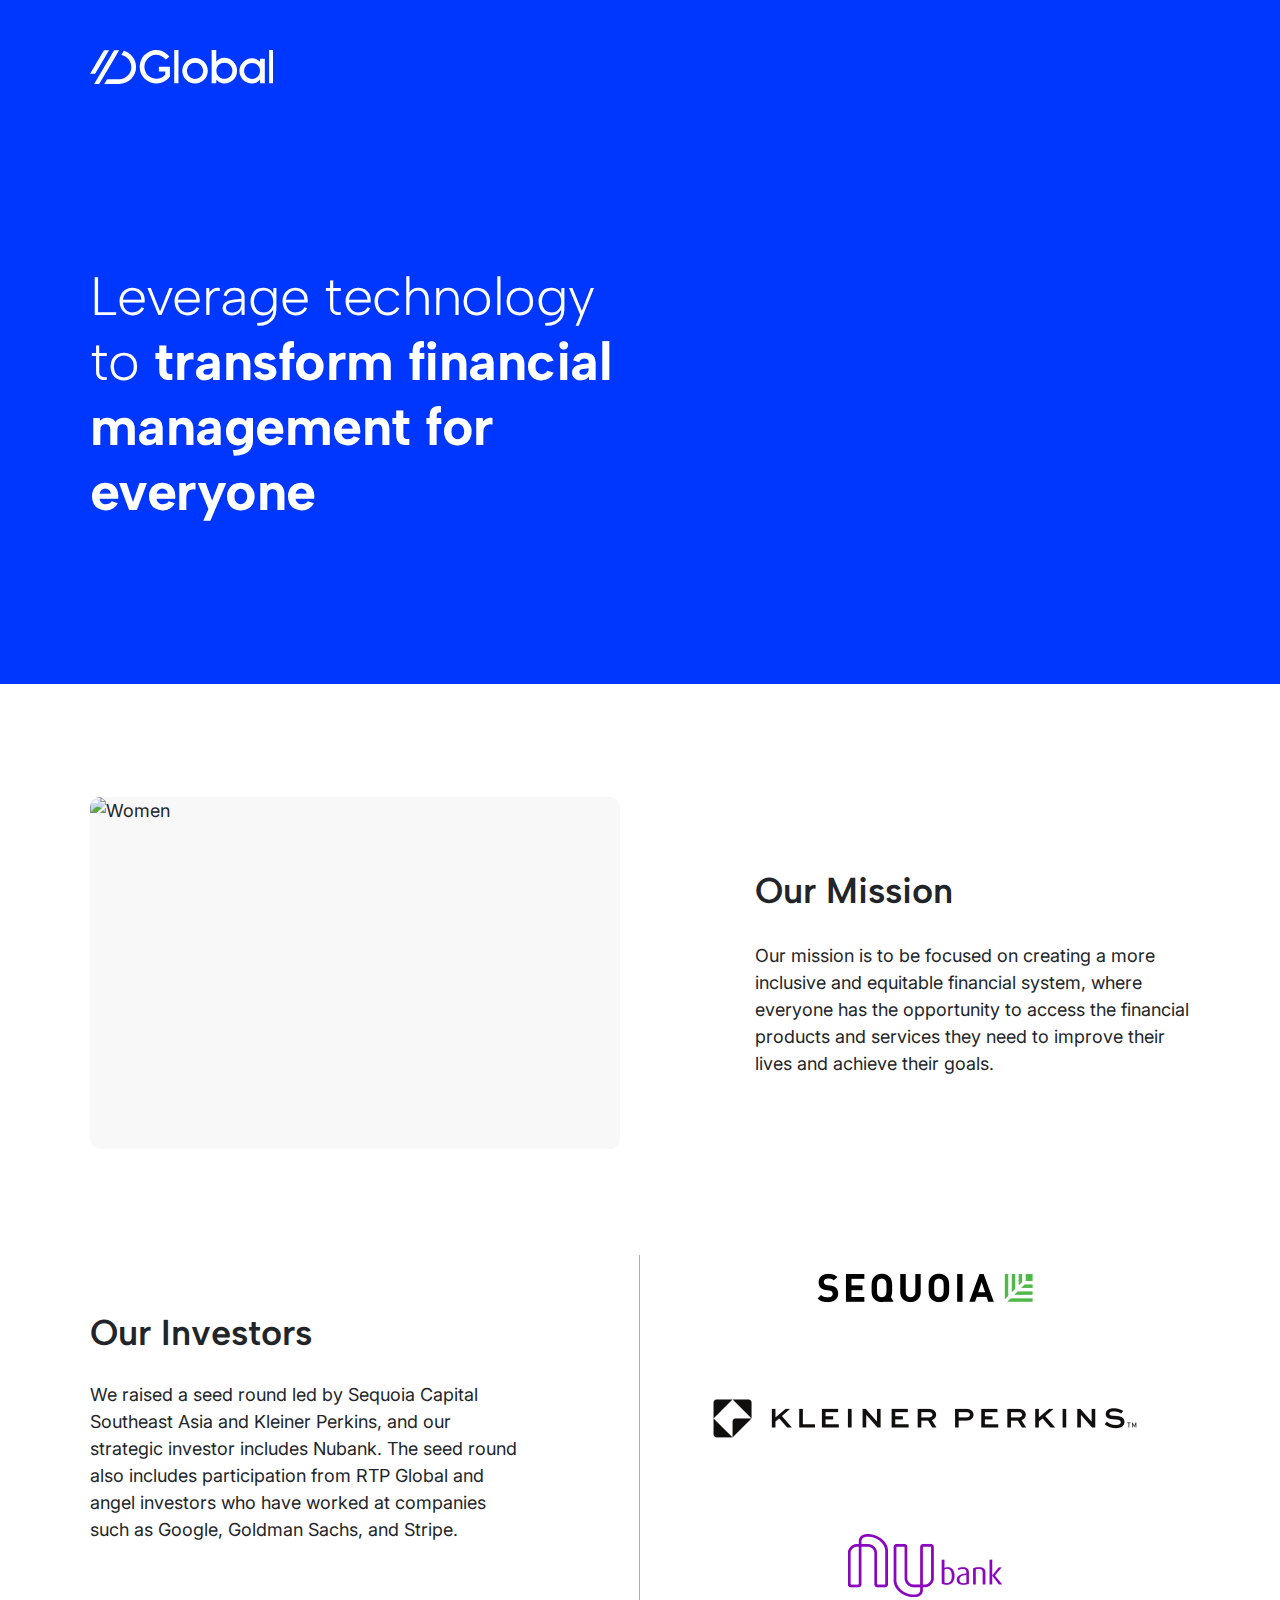
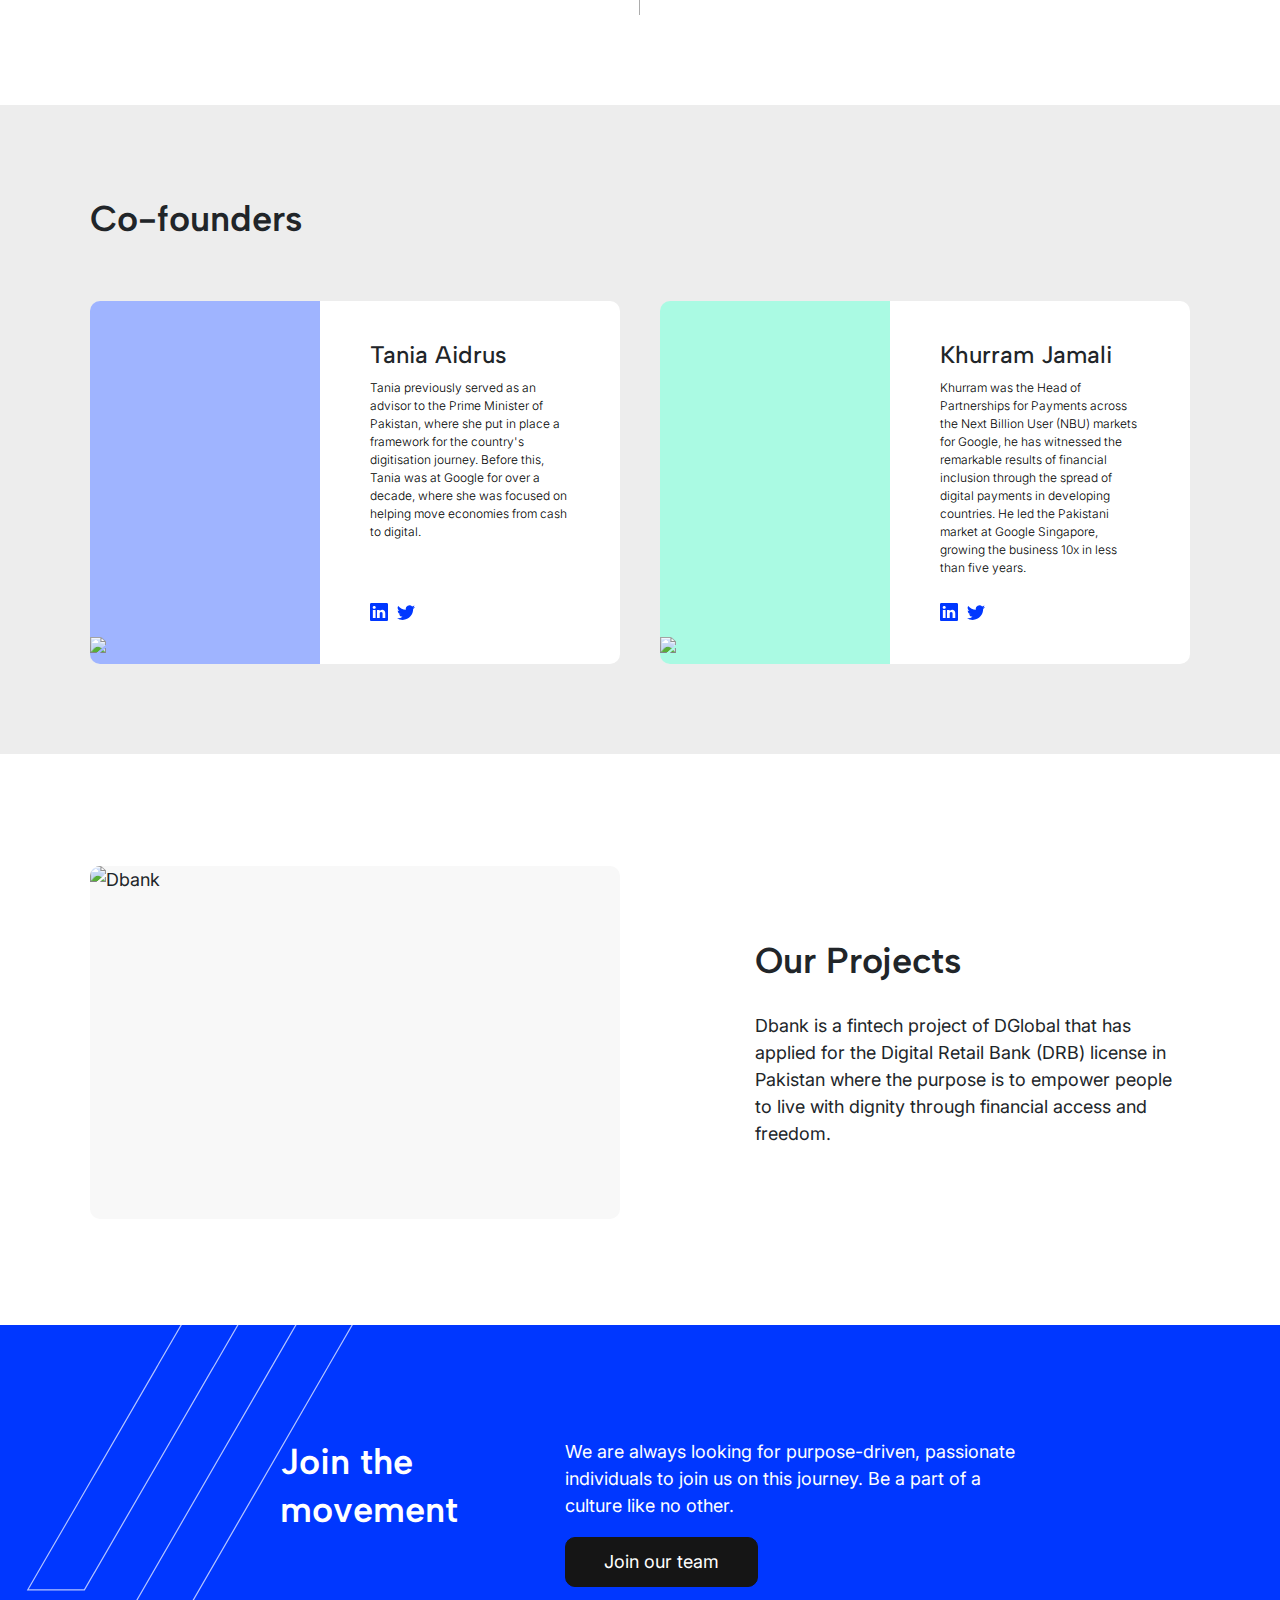
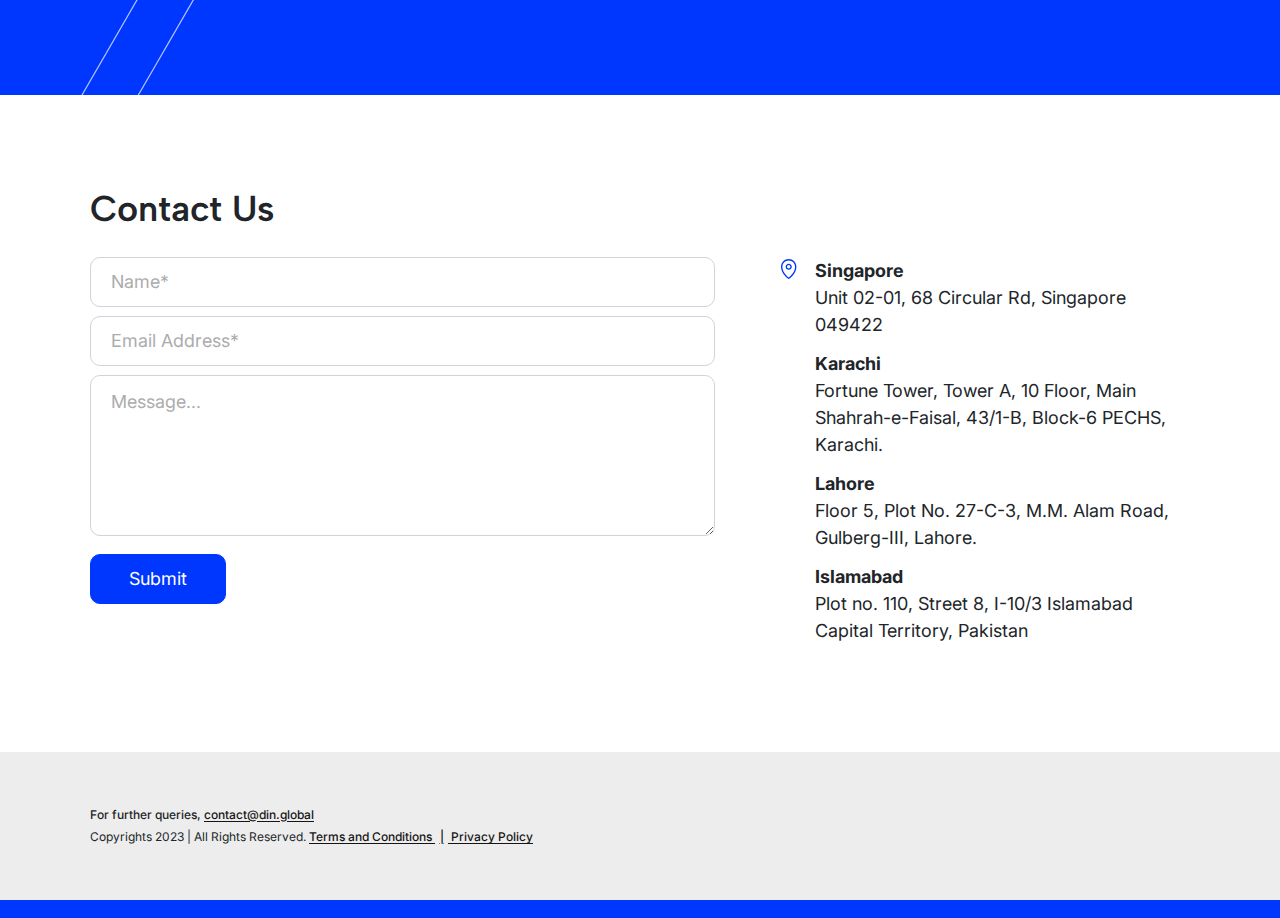
==== index.html @ 395a6c52 "Contact Number Updated" ====
<!DOCTYPE html>
<html lang="en">
    <head>
        <meta charset="utf-8" />
        <meta http-equiv="x-ua-compatible" content="ie=edge" />
        <meta name="viewport" content="width=device-width, initial-scale=1, shrink-to-fit=no" />
        <meta data-react-helmet="true" name="twitter:description" content="DGlobal - Leverage technology to transform financial management for everyone" />
        <meta data-react-helmet="true" name="twitter:title" content="DGlobal - Leverage technology to transform financial management for everyone
" />
        <meta data-react-helmet="true" name="twitter:creator" content="DGlobal" />
        <meta data-react-helmet="true" name="twitter:card" content="summary" />
        <meta data-react-helmet="true" property="og:type" content="website" />
        <meta data-react-helmet="true" property="og:image" content="https://din.global/banner.png" />
        <meta data-react-helmet="true" property="og:description" content="DGlobal - Leverage technology to transform financial management for everyone" />
        <meta data-react-helmet="true" property="og:title" content="DGlobal - Leverage technology to transform financial management for everyone
" />
        <meta data-react-helmet="true" name="description" content="DGlobal - Leverage technology to transform financial management for everyone" />
        <meta name="generator" content="Gatsby 4.19.2" />
        <style data-href="/styles.6b893a6845eede791ba2.css" data-identity="gatsby-global-css">
            @charset "UTF-8";

  * Bootstrap  v5.2.0 (https://getbootstrap.com/)
  * Copyright 2011-2022 The Bootstrap Authors
  * Copyright 2011-2022 Twitter, Inc.
  * Licensed under MIT (https://github.com/twbs/bootstrap/blob/main/LICENSE)
  */
            :root {
                --bs-primary: #0d6efd;
                --bs-secondary: #6c757d;
                --bs-success: #198754;
                --bs-info: #0dcaf0;
                --bs-warning: #ffc107;
                --bs-danger: #dc3545;
                --bs-light: #f8f9fa;
                --bs-dark: #212529;
                --bs-primary-rgb: 13, 110, 253;
                --bs-secondary-rgb: 108, 117, 125;
                --bs-success-rgb: 25, 135, 84;
                --bs-info-rgb: 13, 202, 240;
                --bs-warning-rgb: 255, 193, 7;
                --bs-danger-rgb: 220, 53, 69;
                --bs-light-rgb: 248, 249, 250;
                --bs-dark-rgb: 33, 37, 41;
                --bs-font-sans-serif: system-ui, -apple-system, "Segoe UI", Roboto, "Helvetica Neue", "Noto Sans", "Liberation Sans", Arial, sans-serif, "Apple Color Emoji", "Segoe UI Emoji", "Segoe UI Symbol", "Noto Color Emoji";
                --bs-border-radius: 0.375rem;
                --bs-link-color: #0d6efd;
                --bs-link-hover-color: #0a58ca;
            }
            body {
                -webkit-tap-highlight-color: transparent;
            }
            .img-thumbnail {
                border-radius: 0.375rem;
            }
            .container,
            .container-fluid,
            .container-lg,
            .container-md,
            .container-sm,
            .container-xl,
            .container-xxl,
            .row {
                --bs-gutter-x: 1.5rem;
            }
            @media (min-width: 576px) {
                .col-sm {
                    flex: 1 0;
                }
                .row-cols-sm-auto > * {
                    flex: 0 0 auto;
                    width: auto;
                }
                .row-cols-sm-1 > * {
                    flex: 0 0 auto;
                    width: 100%;
                }
                .row-cols-sm-2 > * {
                    flex: 0 0 auto;
                    width: 50%;
                }
                .row-cols-sm-3 > * {
                    flex: 0 0 auto;
                    width: 33.3333333333%;
                }
                .row-cols-sm-4 > * {
                    flex: 0 0 auto;
                    width: 25%;
                }
                .row-cols-sm-5 > * {
                    flex: 0 0 auto;
                    width: 20%;
                }
                .row-cols-sm-6 > * {
                    flex: 0 0 auto;
                    width: 16.6666666667%;
                }
                .col-sm-auto {
                    flex: 0 0 auto;
                    width: auto;
                }
                .col-sm-1 {
                    flex: 0 0 auto;
                    width: 8.33333333%;
                }
                .col-sm-2 {
                    flex: 0 0 auto;
                    width: 16.66666667%;
                }
                .col-sm-3 {
                    flex: 0 0 auto;
                    width: 25%;
                }
                .col-sm-4 {
                    flex: 0 0 auto;
                    width: 33.33333333%;
                }
                .col-sm-5 {
                    flex: 0 0 auto;
                    width: 41.66666667%;
                }
                .col-sm-6 {
                    flex: 0 0 auto;
                    width: 50%;
                }
                .col-sm-7 {
                    flex: 0 0 auto;
                    width: 58.33333333%;
                }
                .col-sm-8 {
                    flex: 0 0 auto;
                    width: 66.66666667%;
                }
                .col-sm-9 {
                    flex: 0 0 auto;
                    width: 75%;
                }
                .col-sm-10 {
                    flex: 0 0 auto;
                    width: 83.33333333%;
                }
                .col-sm-11 {
                    flex: 0 0 auto;
                    width: 91.66666667%;
                }
                .col-sm-12 {
                    flex: 0 0 auto;
                    width: 100%;
                }
                .offset-sm-0 {
                    margin-left: 0;
                }
                .offset-sm-1 {
                    margin-left: 8.33333333%;
                }
                .offset-sm-2 {
                    margin-left: 16.66666667%;
                }
                .offset-sm-3 {
                    margin-left: 25%;
                }
                .offset-sm-4 {
                    margin-left: 33.33333333%;
                }
                .offset-sm-5 {
                    margin-left: 41.66666667%;
                }
                .offset-sm-6 {
                    margin-left: 50%;
                }
                .offset-sm-7 {
                    margin-left: 58.33333333%;
                }
                .offset-sm-8 {
                    margin-left: 66.66666667%;
                }
                .offset-sm-9 {
                    margin-left: 75%;
                }
                .offset-sm-10 {
                    margin-left: 83.33333333%;
                }
                .offset-sm-11 {
                    margin-left: 91.66666667%;
                }
                .g-sm-0,
                .gx-sm-0 {
                    --bs-gutter-x: 0;
                }
                .g-sm-0,
                .gy-sm-0 {
                    --bs-gutter-y: 0;
                }
                .g-sm-1,
                .gx-sm-1 {
                    --bs-gutter-x: 0.25rem;
                }
                .g-sm-1,
                .gy-sm-1 {
                    --bs-gutter-y: 0.25rem;
                }
                .g-sm-2,
                .gx-sm-2 {
                    --bs-gutter-x: 0.5rem;
                }
                .g-sm-2,
                .gy-sm-2 {
                    --bs-gutter-y: 0.5rem;
                }
                .g-sm-3,
                .gx-sm-3 {
                    --bs-gutter-x: 1rem;
                }
                .g-sm-3,
                .gy-sm-3 {
                    --bs-gutter-y: 1rem;
                }
                .g-sm-4,
                .gx-sm-4 {
                    --bs-gutter-x: 1.5rem;
                }
                .g-sm-4,
                .gy-sm-4 {
                    --bs-gutter-y: 1.5rem;
                }
                .g-sm-5,
                .gx-sm-5 {
                    --bs-gutter-x: 3rem;
                }
                .g-sm-5,
                .gy-sm-5 {
                    --bs-gutter-y: 3rem;
                }
            }
            @media (min-width: 768px) {
                .col-md {
                    flex: 1 0;
                }
                .row-cols-md-auto > * {
                    flex: 0 0 auto;
                    width: auto;
                }
                .row-cols-md-1 > * {
                    flex: 0 0 auto;
                    width: 100%;
                }
                .row-cols-md-2 > * {
                    flex: 0 0 auto;
                    width: 50%;
                }
                .row-cols-md-3 > * {
                    flex: 0 0 auto;
                    width: 33.3333333333%;
                }
                .row-cols-md-4 > * {
                    flex: 0 0 auto;
                    width: 25%;
                }
                .row-cols-md-5 > * {
                    flex: 0 0 auto;
                    width: 20%;
                }
                .row-cols-md-6 > * {
                    flex: 0 0 auto;
                    width: 16.6666666667%;
                }
                .col-md-auto {
                    flex: 0 0 auto;
                    width: auto;
                }
                .col-md-1 {
                    flex: 0 0 auto;
                    width: 8.33333333%;
                }
                .col-md-2 {
                    flex: 0 0 auto;
                    width: 16.66666667%;
                }
                .col-md-3 {
                    flex: 0 0 auto;
                    width: 25%;
                }
                .col-md-4 {
                    flex: 0 0 auto;
                    width: 33.33333333%;
                }
                .col-md-5 {
                    flex: 0 0 auto;
                    width: 41.66666667%;
                }
                .col-md-6 {
                    flex: 0 0 auto;
                    width: 50%;
                }
                .col-md-7 {
                    flex: 0 0 auto;
                    width: 58.33333333%;
                }
                .col-md-8 {
                    flex: 0 0 auto;
                    width: 66.66666667%;
                }
                .col-md-9 {
                    flex: 0 0 auto;
                    width: 75%;
                }
                .col-md-10 {
                    flex: 0 0 auto;
                    width: 83.33333333%;
                }
                .col-md-11 {
                    flex: 0 0 auto;
                    width: 91.66666667%;
                }
                .col-md-12 {
                    flex: 0 0 auto;
                    width: 100%;
                }
                .offset-md-0 {
                    margin-left: 0;
                }
                .offset-md-1 {
                    margin-left: 8.33333333%;
                }
                .offset-md-2 {
                    margin-left: 16.66666667%;
                }
                .offset-md-3 {
                    margin-left: 25%;
                }
                .offset-md-4 {
                    margin-left: 33.33333333%;
                }
                .offset-md-5 {
                    margin-left: 41.66666667%;
                }
                .offset-md-6 {
                    margin-left: 50%;
                }
                .offset-md-7 {
                    margin-left: 58.33333333%;
                }
                .offset-md-8 {
                    margin-left: 66.66666667%;
                }
                .offset-md-9 {
                    margin-left: 75%;
                }
                .offset-md-10 {
                    margin-left: 83.33333333%;
                }
                .offset-md-11 {
                    margin-left: 91.66666667%;
                }
                .g-md-0,
                .gx-md-0 {
                    --bs-gutter-x: 0;
                }
                .g-md-0,
                .gy-md-0 {
                    --bs-gutter-y: 0;
                }
                .g-md-1,
                .gx-md-1 {
                    --bs-gutter-x: 0.25rem;
                }
                .g-md-1,
                .gy-md-1 {
                    --bs-gutter-y: 0.25rem;
                }
                .g-md-2,
                .gx-md-2 {
                    --bs-gutter-x: 0.5rem;
                }
                .g-md-2,
                .gy-md-2 {
                    --bs-gutter-y: 0.5rem;
                }
                .g-md-3,
                .gx-md-3 {
                    --bs-gutter-x: 1rem;
                }
                .g-md-3,
                .gy-md-3 {
                    --bs-gutter-y: 1rem;
                }
                .g-md-4,
                .gx-md-4 {
                    --bs-gutter-x: 1.5rem;
                }
                .g-md-4,
                .gy-md-4 {
                    --bs-gutter-y: 1.5rem;
                }
                .g-md-5,
                .gx-md-5 {
                    --bs-gutter-x: 3rem;
                }
                .g-md-5,
                .gy-md-5 {
                    --bs-gutter-y: 3rem;
                }
            }
            @media (min-width: 992px) {
                .col-lg {
                    flex: 1 0;
                }
                .row-cols-lg-auto > * {
                    flex: 0 0 auto;
                    width: auto;
                }
                .row-cols-lg-1 > * {
                    flex: 0 0 auto;
                    width: 100%;
                }
                .row-cols-lg-2 > * {
                    flex: 0 0 auto;
                    width: 50%;
                }
                .row-cols-lg-3 > * {
                    flex: 0 0 auto;
                    width: 33.3333333333%;
                }
                .row-cols-lg-4 > * {
                    flex: 0 0 auto;
                    width: 25%;
                }
                .row-cols-lg-5 > * {
                    flex: 0 0 auto;
                    width: 20%;
                }
                .row-cols-lg-6 > * {
                    flex: 0 0 auto;
                    width: 16.6666666667%;
                }
                .col-lg-auto {
                    flex: 0 0 auto;
                    width: auto;
                }
                .col-lg-1 {
                    flex: 0 0 auto;
                    width: 8.33333333%;
                }
                .col-lg-2 {
                    flex: 0 0 auto;
                    width: 16.66666667%;
                }
                .col-lg-3 {
                    flex: 0 0 auto;
                    width: 25%;
                }
                .col-lg-4 {
                    flex: 0 0 auto;
                    width: 33.33333333%;
                }
                .col-lg-5 {
                    flex: 0 0 auto;
                    width: 41.66666667%;
                }
                .col-lg-6 {
                    flex: 0 0 auto;
                    width: 50%;
                }
                .col-lg-7 {
                    flex: 0 0 auto;
                    width: 58.33333333%;
                }
                .col-lg-8 {
                    flex: 0 0 auto;
                    width: 66.66666667%;
                }
                .col-lg-9 {
                    flex: 0 0 auto;
                    width: 75%;
                }
                .col-lg-10 {
                    flex: 0 0 auto;
                    width: 83.33333333%;
                }
                .col-lg-11 {
                    flex: 0 0 auto;
                    width: 91.66666667%;
                }
                .col-lg-12 {
                    flex: 0 0 auto;
                    width: 100%;
                }
                .offset-lg-0 {
                    margin-left: 0;
                }
                .offset-lg-1 {
                    margin-left: 8.33333333%;
                }
                .offset-lg-2 {
                    margin-left: 16.66666667%;
                }
                .offset-lg-3 {
                    margin-left: 25%;
                }
                .offset-lg-4 {
                    margin-left: 33.33333333%;
                }
                .offset-lg-5 {
                    margin-left: 41.66666667%;
                }
                .offset-lg-6 {
                    margin-left: 50%;
                }
                .offset-lg-7 {
                    margin-left: 58.33333333%;
                }
                .offset-lg-8 {
                    margin-left: 66.66666667%;
                }
                .offset-lg-9 {
                    margin-left: 75%;
                }
                .offset-lg-10 {
                    margin-left: 83.33333333%;
                }
                .offset-lg-11 {
                    margin-left: 91.66666667%;
                }
                .g-lg-0,
                .gx-lg-0 {
                    --bs-gutter-x: 0;
                }
                .g-lg-0,
                .gy-lg-0 {
                    --bs-gutter-y: 0;
                }
                .g-lg-1,
                .gx-lg-1 {
                    --bs-gutter-x: 0.25rem;
                }
                .g-lg-1,
                .gy-lg-1 {
                    --bs-gutter-y: 0.25rem;
                }
                .g-lg-2,
                .gx-lg-2 {
                    --bs-gutter-x: 0.5rem;
                }
                .g-lg-2,
                .gy-lg-2 {
                    --bs-gutter-y: 0.5rem;
                }
                .g-lg-3,
                .gx-lg-3 {
                    --bs-gutter-x: 1rem;
                }
                .g-lg-3,
                .gy-lg-3 {
                    --bs-gutter-y: 1rem;
                }
                .g-lg-4,
                .gx-lg-4 {
                    --bs-gutter-x: 1.5rem;
                }
                .g-lg-4,
                .gy-lg-4 {
                    --bs-gutter-y: 1.5rem;
                }
                .g-lg-5,
                .gx-lg-5 {
                    --bs-gutter-x: 3rem;
                }
                .g-lg-5,
                .gy-lg-5 {
                    --bs-gutter-y: 3rem;
                }
            }
            @media (min-width: 1200px) {
                .col-xl {
                    flex: 1 0;
                }
                .row-cols-xl-auto > * {
                    flex: 0 0 auto;
                    width: auto;
                }
                .row-cols-xl-1 > * {
                    flex: 0 0 auto;
                    width: 100%;
                }
                .row-cols-xl-2 > * {
                    flex: 0 0 auto;
                    width: 50%;
                }
                .row-cols-xl-3 > * {
                    flex: 0 0 auto;
                    width: 33.3333333333%;
                }
                .row-cols-xl-4 > * {
                    flex: 0 0 auto;
                    width: 25%;
                }
                .row-cols-xl-5 > * {
                    flex: 0 0 auto;
                    width: 20%;
                }
                .row-cols-xl-6 > * {
                    flex: 0 0 auto;
                    width: 16.6666666667%;
                }
                .col-xl-auto {
                    flex: 0 0 auto;
                    width: auto;
                }
                .col-xl-1 {
                    flex: 0 0 auto;
                    width: 8.33333333%;
                }
                .col-xl-2 {
                    flex: 0 0 auto;
                    width: 16.66666667%;
                }
                .col-xl-3 {
                    flex: 0 0 auto;
                    width: 25%;
                }
                .col-xl-4 {
                    flex: 0 0 auto;
                    width: 33.33333333%;
                }
                .col-xl-5 {
                    flex: 0 0 auto;
                    width: 41.66666667%;
                }
                .col-xl-6 {
                    flex: 0 0 auto;
                    width: 50%;
                }
                .col-xl-7 {
                    flex: 0 0 auto;
                    width: 58.33333333%;
                }
                .col-xl-8 {
                    flex: 0 0 auto;
                    width: 66.66666667%;
                }
                .col-xl-9 {
                    flex: 0 0 auto;
                    width: 75%;
                }
                .col-xl-10 {
                    flex: 0 0 auto;
                    width: 83.33333333%;
                }
                .col-xl-11 {
                    flex: 0 0 auto;
                    width: 91.66666667%;
                }
                .col-xl-12 {
                    flex: 0 0 auto;
                    width: 100%;
                }
                .offset-xl-0 {
                    margin-left: 0;
                }
                .offset-xl-1 {
                    margin-left: 8.33333333%;
                }
                .offset-xl-2 {
                    margin-left: 16.66666667%;
                }
                .offset-xl-3 {
                    margin-left: 25%;
                }
                .offset-xl-4 {
                    margin-left: 33.33333333%;
                }
                .offset-xl-5 {
                    margin-left: 41.66666667%;
                }
                .offset-xl-6 {
                    margin-left: 50%;
                }
                .offset-xl-7 {
                    margin-left: 58.33333333%;
                }
                .offset-xl-8 {
                    margin-left: 66.66666667%;
                }
                .offset-xl-9 {
                    margin-left: 75%;
                }
                .offset-xl-10 {
                    margin-left: 83.33333333%;
                }
                .offset-xl-11 {
                    margin-left: 91.66666667%;
                }
                .g-xl-0,
                .gx-xl-0 {
                    --bs-gutter-x: 0;
                }
                .g-xl-0,
                .gy-xl-0 {
                    --bs-gutter-y: 0;
                }
                .g-xl-1,
                .gx-xl-1 {
                    --bs-gutter-x: 0.25rem;
                }
                .g-xl-1,
                .gy-xl-1 {
                    --bs-gutter-y: 0.25rem;
                }
                .g-xl-2,
                .gx-xl-2 {
                    --bs-gutter-x: 0.5rem;
                }
                .g-xl-2,
                .gy-xl-2 {
                    --bs-gutter-y: 0.5rem;
                }
                .g-xl-3,
                .gx-xl-3 {
                    --bs-gutter-x: 1rem;
                }
                .g-xl-3,
                .gy-xl-3 {
                    --bs-gutter-y: 1rem;
                }
                .g-xl-4,
                .gx-xl-4 {
                    --bs-gutter-x: 1.5rem;
                }
                .g-xl-4,
                .gy-xl-4 {
                    --bs-gutter-y: 1.5rem;
                }
                .g-xl-5,
                .gx-xl-5 {
                    --bs-gutter-x: 3rem;
                }
                .g-xl-5,
                .gy-xl-5 {
                    --bs-gutter-y: 3rem;
                }
            }
            @media (min-width: 1400px) {
                .col-xxl {
                    flex: 1 0;
                }
                .row-cols-xxl-auto > * {
                    flex: 0 0 auto;
                    width: auto;
                }
                .row-cols-xxl-1 > * {
                    flex: 0 0 auto;
                    width: 100%;
                }
                .row-cols-xxl-2 > * {
                    flex: 0 0 auto;
                    width: 50%;
                }
                .row-cols-xxl-3 > * {
                    flex: 0 0 auto;
                    width: 33.3333333333%;
                }
                .row-cols-xxl-4 > * {
                    flex: 0 0 auto;
                    width: 25%;
                }
                .row-cols-xxl-5 > * {
                    flex: 0 0 auto;
                    width: 20%;
                }
                .row-cols-xxl-6 > * {
                    flex: 0 0 auto;
                    width: 16.6666666667%;
                }
                .col-xxl-auto {
                    flex: 0 0 auto;
                    width: auto;
                }
                .col-xxl-1 {
                    flex: 0 0 auto;
                    width: 8.33333333%;
                }
                .col-xxl-2 {
                    flex: 0 0 auto;
                    width: 16.66666667%;
                }
                .col-xxl-3 {
                    flex: 0 0 auto;
                    width: 25%;
                }
                .col-xxl-4 {
                    flex: 0 0 auto;
                    width: 33.33333333%;
                }
                .col-xxl-5 {
                    flex: 0 0 auto;
                    width: 41.66666667%;
                }
                .col-xxl-6 {
                    flex: 0 0 auto;
                    width: 50%;
                }
                .col-xxl-7 {
                    flex: 0 0 auto;
                    width: 58.33333333%;
                }
                .col-xxl-8 {
                    flex: 0 0 auto;
                    width: 66.66666667%;
                }
                .col-xxl-9 {
                    flex: 0 0 auto;
                    width: 75%;
                }
                .col-xxl-10 {
                    flex: 0 0 auto;
                    width: 83.33333333%;
                }
                .col-xxl-11 {
                    flex: 0 0 auto;
                    width: 91.66666667%;
                }
                .col-xxl-12 {
                    flex: 0 0 auto;
                    width: 100%;
                }
                .offset-xxl-0 {
                    margin-left: 0;
                }
                .offset-xxl-1 {
                    margin-left: 8.33333333%;
                }
                .offset-xxl-2 {
                    margin-left: 16.66666667%;
                }
                .offset-xxl-3 {
                    margin-left: 25%;
                }
                .offset-xxl-4 {
                    margin-left: 33.33333333%;
                }
                .offset-xxl-5 {
                    margin-left: 41.66666667%;
                }
                .offset-xxl-6 {
                    margin-left: 50%;
                }
                .offset-xxl-7 {
                    margin-left: 58.33333333%;
                }
                .offset-xxl-8 {
                    margin-left: 66.66666667%;
                }
                .offset-xxl-9 {
                    margin-left: 75%;
                }
                .offset-xxl-10 {
                    margin-left: 83.33333333%;
                }
                .offset-xxl-11 {
                    margin-left: 91.66666667%;
                }
                .g-xxl-0,
                .gx-xxl-0 {
                    --bs-gutter-x: 0;
                }
                .g-xxl-0,
                .gy-xxl-0 {
                    --bs-gutter-y: 0;
                }
                .g-xxl-1,
                .gx-xxl-1 {
                    --bs-gutter-x: 0.25rem;
                }
                .g-xxl-1,
                .gy-xxl-1 {
                    --bs-gutter-y: 0.25rem;
                }
                .g-xxl-2,
                .gx-xxl-2 {
                    --bs-gutter-x: 0.5rem;
                }
                .g-xxl-2,
                .gy-xxl-2 {
                    --bs-gutter-y: 0.5rem;
                }
                .g-xxl-3,
                .gx-xxl-3 {
                    --bs-gutter-x: 1rem;
                }
                .g-xxl-3,
                .gy-xxl-3 {
                    --bs-gutter-y: 1rem;
                }
                .g-xxl-4,
                .gx-xxl-4 {
                    --bs-gutter-x: 1.5rem;
                }
                .g-xxl-4,
                .gy-xxl-4 {
                    --bs-gutter-y: 1.5rem;
                }
                .g-xxl-5,
                .gx-xxl-5 {
                    --bs-gutter-x: 3rem;
                }
                .g-xxl-5,
                .gy-xxl-5 {
                    --bs-gutter-y: 3rem;
                }
            }
            .table-primary {
                --bs-table-bg: #cfe2ff;
                --bs-table-border-color: #bacbe6;
                --bs-table-striped-bg: #c5d7f2;
                --bs-table-active-bg: #bacbe6;
                --bs-table-hover-bg: #bfd1ec;
            }
            .form-control {
                border-radius: 0.375rem;
            }
            .form-control:focus {
                border-color: #86b7fe;
                box-shadow: 0 0 0 0.25rem rgba(13, 110, 253, 0.25);
            }
            .form-control-color::-moz-color-swatch {
                border-radius: 0.375rem;
            }
            .form-control-color::-webkit-color-swatch {
                border-radius: 0.375rem;
            }
            .form-select {
                border-radius: 0.375rem;
            }
            .form-check-input:focus,
            .form-select:focus {
                border-color: #86b7fe;
                box-shadow: 0 0 0 0.25rem rgba(13, 110, 253, 0.25);
            }
            .form-check-input:checked {
                background-color: #0d6efd;
                border-color: #0d6efd;
            }
            .form-check-input[type="checkbox"]:indeterminate {
                background-color: #0d6efd;
                border-color: #0d6efd;
            }
            .form-switch .form-check-input:focus {
                background-image: url("data:image/svg+xml;charset=utf-8,%3Csvg xmlns='http://www.w3.org/2000/svg' viewBox='-4 -4 8 8'%3E%3Ccircle r='3' fill='%2386b7fe'/%3E%3C/svg%3E");
            }
            .form-range:focus::-webkit-slider-thumb {
                box-shadow: 0 0 0 1px #fff, 0 0 0 0.25rem rgba(13, 110, 253, 0.25);
            }
            .form-range:focus::-moz-range-thumb {
                box-shadow: 0 0 0 1px #fff, 0 0 0 0.25rem rgba(13, 110, 253, 0.25);
            }
            .form-range::-webkit-slider-thumb {
                background-color: #0d6efd;
            }
            .form-range::-webkit-slider-thumb:active {
                background-color: #b6d4fe;
            }
            .form-range::-moz-range-thumb {
                background-color: #0d6efd;
            }
            .form-range::-moz-range-thumb:active {
                background-color: #b6d4fe;
            }
            .input-group-text,
            .invalid-tooltip,
            .valid-tooltip {
                border-radius: 0.375rem;
            }
            .btn {
                --bs-btn-border-radius: 0.375rem;
            }
            .btn-primary {
                --bs-btn-bg: #0d6efd;
                --bs-btn-border-color: #0d6efd;
                --bs-btn-hover-bg: #0b5ed7;
                --bs-btn-hover-border-color: #0a58ca;
                --bs-btn-focus-shadow-rgb: 49, 132, 253;
                --bs-btn-active-bg: #0a58ca;
                --bs-btn-active-border-color: #0a53be;
                --bs-btn-disabled-bg: #0d6efd;
                --bs-btn-disabled-border-color: #0d6efd;
            }
            .btn-secondary {
                --bs-btn-color: #fff;
                --bs-btn-bg: #6c757d;
                --bs-btn-border-color: #6c757d;
                --bs-btn-hover-color: #fff;
                --bs-btn-hover-bg: #5c636a;
                --bs-btn-hover-border-color: #565e64;
                --bs-btn-focus-shadow-rgb: 130, 138, 145;
                --bs-btn-active-color: #fff;
                --bs-btn-active-bg: #565e64;
                --bs-btn-active-border-color: #51585e;
                --bs-btn-active-shadow: inset 0 3px 5px rgba(0, 0, 0, 0.125);
                --bs-btn-disabled-color: #fff;
                --bs-btn-disabled-bg: #6c757d;
                --bs-btn-disabled-border-color: #6c757d;
            }
            .btn-success {
                --bs-btn-color: #fff;
                --bs-btn-bg: #198754;
                --bs-btn-border-color: #198754;
                --bs-btn-hover-color: #fff;
                --bs-btn-hover-bg: #157347;
                --bs-btn-hover-border-color: #146c43;
                --bs-btn-focus-shadow-rgb: 60, 153, 110;
                --bs-btn-active-color: #fff;
                --bs-btn-active-bg: #146c43;
                --bs-btn-active-border-color: #13653f;
                --bs-btn-active-shadow: inset 0 3px 5px rgba(0, 0, 0, 0.125);
                --bs-btn-disabled-color: #fff;
                --bs-btn-disabled-bg: #198754;
                --bs-btn-disabled-border-color: #198754;
            }
            .btn-info {
                --bs-btn-bg: #0dcaf0;
                --bs-btn-border-color: #0dcaf0;
                --bs-btn-hover-bg: #31d2f2;
                --bs-btn-hover-border-color: #25cff2;
                --bs-btn-focus-shadow-rgb: 11, 172, 204;
                --bs-btn-active-bg: #3dd5f3;
                --bs-btn-active-border-color: #25cff2;
                --bs-btn-disabled-bg: #0dcaf0;
                --bs-btn-disabled-border-color: #0dcaf0;
            }
            .btn-warning {
                --bs-btn-color: #000;
                --bs-btn-bg: #ffc107;
                --bs-btn-border-color: #ffc107;
                --bs-btn-hover-color: #000;
                --bs-btn-hover-bg: #ffca2c;
                --bs-btn-hover-border-color: #ffc720;
                --bs-btn-focus-shadow-rgb: 217, 164, 6;
                --bs-btn-active-color: #000;
                --bs-btn-active-bg: #ffcd39;
                --bs-btn-active-border-color: #ffc720;
                --bs-btn-active-shadow: inset 0 3px 5px rgba(0, 0, 0, 0.125);
                --bs-btn-disabled-color: #000;
                --bs-btn-disabled-bg: #ffc107;
                --bs-btn-disabled-border-color: #ffc107;
            }
            .btn-danger {
                --bs-btn-color: #fff;
                --bs-btn-bg: #dc3545;
                --bs-btn-border-color: #dc3545;
                --bs-btn-hover-color: #fff;
                --bs-btn-hover-bg: #bb2d3b;
                --bs-btn-hover-border-color: #b02a37;
                --bs-btn-focus-shadow-rgb: 225, 83, 97;
                --bs-btn-active-color: #fff;
                --bs-btn-active-bg: #b02a37;
                --bs-btn-active-border-color: #a52834;
                --bs-btn-active-shadow: inset 0 3px 5px rgba(0, 0, 0, 0.125);
                --bs-btn-disabled-color: #fff;
                --bs-btn-disabled-bg: #dc3545;
                --bs-btn-disabled-border-color: #dc3545;
            }
            .btn-light {
                --bs-btn-color: #000;
                --bs-btn-bg: #f8f9fa;
                --bs-btn-border-color: #f8f9fa;
                --bs-btn-hover-color: #000;
                --bs-btn-hover-bg: #d3d4d5;
                --bs-btn-hover-border-color: #c6c7c8;
                --bs-btn-focus-shadow-rgb: 211, 212, 213;
                --bs-btn-active-color: #000;
                --bs-btn-active-bg: #c6c7c8;
                --bs-btn-active-border-color: #babbbc;
                --bs-btn-active-shadow: inset 0 3px 5px rgba(0, 0, 0, 0.125);
                --bs-btn-disabled-color: #000;
                --bs-btn-disabled-bg: #f8f9fa;
                --bs-btn-disabled-border-color: #f8f9fa;
            }
            .btn-dark {
                --bs-btn-bg: #212529;
                --bs-btn-border-color: #212529;
                --bs-btn-hover-bg: #424649;
                --bs-btn-hover-border-color: #373b3e;
                --bs-btn-focus-shadow-rgb: 66, 70, 73;
                --bs-btn-active-bg: #4d5154;
                --bs-btn-active-border-color: #373b3e;
                --bs-btn-disabled-bg: #212529;
                --bs-btn-disabled-border-color: #212529;
            }
            .btn-outline-primary {
                --bs-btn-color: #0d6efd;
                --bs-btn-border-color: #0d6efd;
                --bs-btn-hover-bg: #0d6efd;
                --bs-btn-hover-border-color: #0d6efd;
                --bs-btn-focus-shadow-rgb: 13, 110, 253;
                --bs-btn-active-bg: #0d6efd;
                --bs-btn-active-border-color: #0d6efd;
                --bs-btn-disabled-color: #0d6efd;
                --bs-btn-disabled-border-color: #0d6efd;
            }
            .btn-outline-secondary {
                --bs-btn-color: #6c757d;
                --bs-btn-border-color: #6c757d;
                --bs-btn-hover-color: #fff;
                --bs-btn-hover-bg: #6c757d;
                --bs-btn-hover-border-color: #6c757d;
                --bs-btn-focus-shadow-rgb: 108, 117, 125;
                --bs-btn-active-color: #fff;
                --bs-btn-active-bg: #6c757d;
                --bs-btn-active-border-color: #6c757d;
                --bs-btn-active-shadow: inset 0 3px 5px rgba(0, 0, 0, 0.125);
                --bs-btn-disabled-color: #6c757d;
                --bs-btn-disabled-bg: transparent;
                --bs-btn-disabled-border-color: #6c757d;
                --bs-gradient: none;
            }
            .btn-outline-success {
                --bs-btn-color: #198754;
                --bs-btn-border-color: #198754;
                --bs-btn-hover-color: #fff;
                --bs-btn-hover-bg: #198754;
                --bs-btn-hover-border-color: #198754;
                --bs-btn-focus-shadow-rgb: 25, 135, 84;
                --bs-btn-active-color: #fff;
                --bs-btn-active-bg: #198754;
                --bs-btn-active-border-color: #198754;
                --bs-btn-active-shadow: inset 0 3px 5px rgba(0, 0, 0, 0.125);
                --bs-btn-disabled-color: #198754;
                --bs-btn-disabled-bg: transparent;
                --bs-btn-disabled-border-color: #198754;
                --bs-gradient: none;
            }
            .btn-outline-info {
                --bs-btn-color: #0dcaf0;
                --bs-btn-border-color: #0dcaf0;
                --bs-btn-hover-bg: #0dcaf0;
                --bs-btn-hover-border-color: #0dcaf0;
                --bs-btn-focus-shadow-rgb: 13, 202, 240;
                --bs-btn-active-bg: #0dcaf0;
                --bs-btn-active-border-color: #0dcaf0;
                --bs-btn-disabled-color: #0dcaf0;
                --bs-btn-disabled-border-color: #0dcaf0;
            }
            .btn-outline-warning {
                --bs-btn-color: #ffc107;
                --bs-btn-border-color: #ffc107;
                --bs-btn-hover-color: #000;
                --bs-btn-hover-bg: #ffc107;
                --bs-btn-hover-border-color: #ffc107;
                --bs-btn-focus-shadow-rgb: 255, 193, 7;
                --bs-btn-active-color: #000;
                --bs-btn-active-bg: #ffc107;
                --bs-btn-active-border-color: #ffc107;
                --bs-btn-active-shadow: inset 0 3px 5px rgba(0, 0, 0, 0.125);
                --bs-btn-disabled-color: #ffc107;
                --bs-btn-disabled-bg: transparent;
                --bs-btn-disabled-border-color: #ffc107;
                --bs-gradient: none;
            }
            .btn-outline-danger {
                --bs-btn-color: #dc3545;
                --bs-btn-border-color: #dc3545;
                --bs-btn-hover-color: #fff;
                --bs-btn-hover-bg: #dc3545;
                --bs-btn-hover-border-color: #dc3545;
                --bs-btn-focus-shadow-rgb: 220, 53, 69;
                --bs-btn-active-color: #fff;
                --bs-btn-active-bg: #dc3545;
                --bs-btn-active-border-color: #dc3545;
                --bs-btn-active-shadow: inset 0 3px 5px rgba(0, 0, 0, 0.125);
                --bs-btn-disabled-color: #dc3545;
                --bs-btn-disabled-bg: transparent;
                --bs-btn-disabled-border-color: #dc3545;
                --bs-gradient: none;
            }
            .btn-outline-light {
                --bs-btn-color: #f8f9fa;
                --bs-btn-border-color: #f8f9fa;
                --bs-btn-hover-color: #000;
                --bs-btn-hover-bg: #f8f9fa;
                --bs-btn-hover-border-color: #f8f9fa;
                --bs-btn-focus-shadow-rgb: 248, 249, 250;
                --bs-btn-active-color: #000;
                --bs-btn-active-bg: #f8f9fa;
                --bs-btn-active-border-color: #f8f9fa;
                --bs-btn-active-shadow: inset 0 3px 5px rgba(0, 0, 0, 0.125);
                --bs-btn-disabled-color: #f8f9fa;
                --bs-btn-disabled-bg: transparent;
                --bs-btn-disabled-border-color: #f8f9fa;
                --bs-gradient: none;
            }
            .btn-outline-dark {
                --bs-btn-color: #212529;
                --bs-btn-border-color: #212529;
                --bs-btn-hover-bg: #212529;
                --bs-btn-hover-border-color: #212529;
                --bs-btn-focus-shadow-rgb: 33, 37, 41;
                --bs-btn-active-bg: #212529;
                --bs-btn-active-border-color: #212529;
                --bs-btn-disabled-color: #212529;
                --bs-btn-disabled-border-color: #212529;
            }
            .btn-link {
                --bs-btn-focus-shadow-rgb: 49, 132, 253;
            }
            .dropdown-menu {
                --bs-dropdown-border-radius: 0.375rem;
                --bs-dropdown-inner-border-radius: calc(0.375rem - 1px);
            }
            .dropdown-menu,
            .dropdown-menu-dark {
                --bs-dropdown-link-active-bg: #0d6efd;
            }
            .btn-group {
                border-radius: 0.375rem;
            }
            .nav-tabs {
                --bs-nav-tabs-border-radius: 0.375rem;
            }
            .nav-tabs .nav-link {
                background: 0 0;
            }
            .nav-pills {
                --bs-nav-pills-border-radius: 0.375rem;
                --bs-nav-pills-link-active-bg: #0d6efd;
            }
            .nav-pills .nav-link {
                background: 0 0;
            }
            .navbar {
                --bs-navbar-toggler-border-radius: 0.375rem;
            }
            .card {
                --bs-card-border-radius: 0.375rem;
                --bs-card-inner-border-radius: calc(0.375rem - 1px);
                --bs-card-group-margin: 0.75rem;
            }
            .accordion {
                --bs-accordion-border-radius: 0.375rem;
                --bs-accordion-inner-border-radius: calc(0.375rem - 1px);
                --bs-accordion-btn-active-icon: url("data:image/svg+xml;charset=utf-8,%3Csvg xmlns='http://www.w3.org/2000/svg' fill='%230c63e4' viewBox='0 0 16 16'%3E%3Cpath fill-rule='evenodd' d='M1.646 4.646a.5.5 0 0 1 .708 0L8 10.293l5.646-5.647a.5.5 0 0 1 .708.708l-6 6a.5.5 0 0 1-.708 0l-6-6a.5.5 0 0 1 0-.708z'/%3E%3C/svg%3E");
                --bs-accordion-btn-focus-border-color: #86b7fe;
                --bs-accordion-btn-focus-box-shadow: 0 0 0 0.25rem rgba(13, 110, 253, 0.25);
                --bs-accordion-active-color: #0c63e4;
                --bs-accordion-active-bg: #e7f1ff;
            }
            .pagination {
                --bs-pagination-border-radius: 0.375rem;
                --bs-pagination-focus-box-shadow: 0 0 0 0.25rem rgba(13, 110, 253, 0.25);
                --bs-pagination-active-bg: #0d6efd;
                --bs-pagination-active-border-color: #0d6efd;
            }
            .badge {
                --bs-badge-border-radius: 0.375rem;
            }
            .alert {
                --bs-alert-border-radius: 0.375rem;
            }
            .alert-primary {
                --bs-alert-color: #084298;
                --bs-alert-bg: #cfe2ff;
                --bs-alert-border-color: #b6d4fe;
            }
            .alert-primary .alert-link {
                color: #06357a;
            }
            .alert-secondary {
                --bs-alert-color: #41464b;
                --bs-alert-bg: #e2e3e5;
                --bs-alert-border-color: #d3d6d8;
            }
            .alert-secondary .alert-link {
                color: #34383c;
            }
            .alert-success {
                --bs-alert-color: #0f5132;
                --bs-alert-bg: #d1e7dd;
                --bs-alert-border-color: #badbcc;
            }
            .alert-success .alert-link {
                color: #0c4128;
            }
            .alert-info {
                --bs-alert-color: #055160;
                --bs-alert-bg: #cff4fc;
                --bs-alert-border-color: #b6effb;
            }
            .alert-info .alert-link {
                color: #04414d;
            }
            .alert-warning {
                --bs-alert-color: #664d03;
                --bs-alert-bg: #fff3cd;
                --bs-alert-border-color: #ffecb5;
            }
            .alert-warning .alert-link {
                color: #523e02;
            }
            .alert-danger {
                --bs-alert-color: #842029;
                --bs-alert-bg: #f8d7da;
                --bs-alert-border-color: #f5c2c7;
            }
            .alert-danger .alert-link {
                color: #6a1a21;
            }
            .alert-light {
                --bs-alert-color: #636464;
                --bs-alert-bg: #fefefe;
                --bs-alert-border-color: #fdfdfe;
            }
            .alert-light .alert-link {
                color: #4f5050;
            }
            .alert-dark {
                --bs-alert-color: #141619;
                --bs-alert-bg: #d3d3d4;
                --bs-alert-border-color: #bcbebf;
            }
            .alert-dark .alert-link {
                color: #101214;
            }
            .progress {
                --bs-progress-border-radius: 0.375rem;
                --bs-progress-bar-bg: #0d6efd;
            }
            .list-group {
                --bs-list-group-border-radius: 0.375rem;
                --bs-list-group-active-bg: #0d6efd;
                --bs-list-group-active-border-color: #0d6efd;
            }
            .list-group-item-primary {
                background-color: #cfe2ff;
                color: #084298;
            }
            .list-group-item-primary.list-group-item-action:focus,
            .list-group-item-primary.list-group-item-action:hover {
                background-color: #bacbe6;
                color: #084298;
            }
            .list-group-item-primary.list-group-item-action.active {
                background-color: #084298;
                border-color: #084298;
            }
            .list-group-item-secondary {
                background-color: #e2e3e5;
                color: #41464b;
            }
            .list-group-item-secondary.list-group-item-action:focus,
            .list-group-item-secondary.list-group-item-action:hover {
                background-color: #cbccce;
                color: #41464b;
            }
            .list-group-item-secondary.list-group-item-action.active {
                background-color: #41464b;
                border-color: #41464b;
                color: #fff;
            }
            .list-group-item-success {
                background-color: #d1e7dd;
                color: #0f5132;
            }
            .list-group-item-success.list-group-item-action:focus,
            .list-group-item-success.list-group-item-action:hover {
                background-color: #bcd0c7;
                color: #0f5132;
            }
            .list-group-item-success.list-group-item-action.active {
                background-color: #0f5132;
                border-color: #0f5132;
                color: #fff;
            }
            .list-group-item-info {
                background-color: #cff4fc;
                color: #055160;
            }
            .list-group-item-info.list-group-item-action:focus,
            .list-group-item-info.list-group-item-action:hover {
                background-color: #badce3;
                color: #055160;
            }
            .list-group-item-info.list-group-item-action.active {
                background-color: #055160;
                border-color: #055160;
            }
            .list-group-item-warning {
                background-color: #fff3cd;
                color: #664d03;
            }
            .list-group-item-warning.list-group-item-action:focus,
            .list-group-item-warning.list-group-item-action:hover {
                background-color: #e6dbb9;
                color: #664d03;
            }
            .list-group-item-warning.list-group-item-action.active {
                background-color: #664d03;
                border-color: #664d03;
                color: #fff;
            }
            .list-group-item-danger {
                background-color: #f8d7da;
                color: #842029;
            }
            .list-group-item-danger.list-group-item-action:focus,
            .list-group-item-danger.list-group-item-action:hover {
                background-color: #dfc2c4;
                color: #842029;
            }
            .list-group-item-danger.list-group-item-action.active {
                background-color: #842029;
                border-color: #842029;
                color: #fff;
            }
            .list-group-item-light {
                background-color: #fefefe;
                color: #636464;
            }
            .list-group-item-light.list-group-item-action:focus,
            .list-group-item-light.list-group-item-action:hover {
                background-color: #e5e5e5;
                color: #636464;
            }
            .list-group-item-light.list-group-item-action.active {
                background-color: #636464;
                border-color: #636464;
                color: #fff;
            }
            .list-group-item-dark {
                background-color: #d3d3d4;
                color: #141619;
            }
            .list-group-item-dark.list-group-item-action:focus,
            .list-group-item-dark.list-group-item-action:hover {
                background-color: #bebebf;
                color: #141619;
            }
            .list-group-item-dark.list-group-item-action.active {
                background-color: #141619;
                border-color: #141619;
            }
            .btn-close {
                border-radius: 0.375rem;
            }
            .btn-close:focus {
                box-shadow: 0 0 0 0.25rem rgba(13, 110, 253, 0.25);
            }
            .toast {
                --bs-toast-spacing: 1.5rem;
                --bs-toast-border-radius: 0.375rem;
            }
            .tooltip {
                --bs-tooltip-border-radius: 0.375rem;
            }
            .carousel-control-next,
            .carousel-control-prev {
                background: 0 0;
            }
            @media (max-width: 575.98px) and (prefers-reduced-motion: reduce) {
                .offcanvas-sm {
                    transition: none;
                }
            }
            @media (max-width: 767.98px) and (prefers-reduced-motion: reduce) {
                .offcanvas-md {
                    transition: none;
                }
            }
            @media (max-width: 991.98px) and (prefers-reduced-motion: reduce) {
                .offcanvas-lg {
                    transition: none;
                }
            }
            @media (max-width: 1199.98px) and (prefers-reduced-motion: reduce) {
                .offcanvas-xl {
                    transition: none;
                }
            }
            @media (max-width: 1399.98px) and (prefers-reduced-motion: reduce) {
                .offcanvas-xxl {
                    transition: none;
                }
            }
            .text-bg-primary {
                background-color: RGBA(13, 110, 253, var(--bs-bg-opacity, 1)) !important;
            }
            .text-bg-secondary {
                background-color: RGBA(108, 117, 125, var(--bs-bg-opacity, 1)) !important;
                color: #fff !important;
            }
            .text-bg-success {
                background-color: RGBA(25, 135, 84, var(--bs-bg-opacity, 1)) !important;
                color: #fff !important;
            }
            .text-bg-info {
                background-color: RGBA(13, 202, 240, var(--bs-bg-opacity, 1)) !important;
            }
            .text-bg-warning {
                background-color: RGBA(255, 193, 7, var(--bs-bg-opacity, 1)) !important;
                color: #000 !important;
            }
            .text-bg-danger {
                background-color: RGBA(220, 53, 69, var(--bs-bg-opacity, 1)) !important;
                color: #fff !important;
            }
            .text-bg-light {
                background-color: RGBA(248, 249, 250, var(--bs-bg-opacity, 1)) !important;
                color: #000 !important;
            }
            .text-bg-dark {
                background-color: RGBA(33, 37, 41, var(--bs-bg-opacity, 1)) !important;
            }
            .link-primary {
                color: #0d6efd !important;
            }
            .link-primary:focus,
            .link-primary:hover {
                color: #0a58ca !important;
            }
            .link-secondary {
                color: #6c757d !important;
            }
            .link-secondary:focus,
            .link-secondary:hover {
                color: #565e64 !important;
            }
            .link-success {
                color: #198754 !important;
            }
            .link-success:focus,
            .link-success:hover {
                color: #146c43 !important;
            }
            .link-info {
                color: #0dcaf0 !important;
            }
            .link-info:focus,
            .link-info:hover {
                color: #3dd5f3 !important;
            }
            .link-warning {
                color: #ffc107 !important;
            }
            .link-warning:focus,
            .link-warning:hover {
                color: #ffcd39 !important;
            }
            .link-danger {
                color: #dc3545 !important;
            }
            .link-danger:focus,
            .link-danger:hover {
                color: #b02a37 !important;
            }
            .link-light {
                color: #f8f9fa !important;
            }
            .link-light:focus,
            .link-light:hover {
                color: #f9fafb !important;
            }
            .link-dark {
                color: #212529 !important;
            }
            .link-dark:focus,
            .link-dark:hover {
                color: #1a1e21 !important;
            }
            .border-secondary {
                --bs-border-opacity: 1;
                border-color: rgba(var(--bs-secondary-rgb), var(--bs-border-opacity)) !important;
            }
            .border-success {
                --bs-border-opacity: 1;
                border-color: rgba(var(--bs-success-rgb), var(--bs-border-opacity)) !important;
            }
            .border-warning {
                --bs-border-opacity: 1;
                border-color: rgba(var(--bs-warning-rgb), var(--bs-border-opacity)) !important;
            }
            .border-danger {
                --bs-border-opacity: 1;
                border-color: rgba(var(--bs-danger-rgb), var(--bs-border-opacity)) !important;
            }
            .border-light {
                --bs-border-opacity: 1;
                border-color: rgba(var(--bs-light-rgb), var(--bs-border-opacity)) !important;
            }
            .text-secondary {
                --bs-text-opacity: 1;
                color: rgba(var(--bs-secondary-rgb), var(--bs-text-opacity)) !important;
            }
            .text-success {
                --bs-text-opacity: 1;
                color: rgba(var(--bs-success-rgb), var(--bs-text-opacity)) !important;
            }
            .text-warning {
                --bs-text-opacity: 1;
                color: rgba(var(--bs-warning-rgb), var(--bs-text-opacity)) !important;
            }
            .text-danger {
                --bs-text-opacity: 1;
                color: rgba(var(--bs-danger-rgb), var(--bs-text-opacity)) !important;
            }
            .text-light {
                --bs-text-opacity: 1;
                color: rgba(var(--bs-light-rgb), var(--bs-text-opacity)) !important;
            }
            .bg-secondary {
                --bs-bg-opacity: 1;
                background-color: rgba(var(--bs-secondary-rgb), var(--bs-bg-opacity)) !important;
            }
            .bg-success {
                --bs-bg-opacity: 1;
                background-color: rgba(var(--bs-success-rgb), var(--bs-bg-opacity)) !important;
            }
            .bg-warning {
                --bs-bg-opacity: 1;
                background-color: rgba(var(--bs-warning-rgb), var(--bs-bg-opacity)) !important;
            }
            .bg-danger {
                --bs-bg-opacity: 1;
                background-color: rgba(var(--bs-danger-rgb), var(--bs-bg-opacity)) !important;
            }
            .bg-light {
                --bs-bg-opacity: 1;
                background-color: rgba(var(--bs-light-rgb), var(--bs-bg-opacity)) !important;
            }
            @media (min-width: 576px) {
                .float-sm-start {
                    float: left !important;
                }
                .float-sm-end {
                    float: right !important;
                }
                .float-sm-none {
                    float: none !important;
                }
                .d-sm-inline {
                    display: inline !important;
                }
                .d-sm-inline-block {
                    display: inline-block !important;
                }
                .d-sm-block {
                    display: block !important;
                }
                .d-sm-grid {
                    display: grid !important;
                }
                .d-sm-table {
                    display: table !important;
                }
                .d-sm-table-row {
                    display: table-row !important;
                }
                .d-sm-table-cell {
                    display: table-cell !important;
                }
                .d-sm-flex {
                    display: flex !important;
                }
                .d-sm-inline-flex {
                    display: inline-flex !important;
                }
                .d-sm-none {
                    display: none !important;
                }
                .flex-sm-fill {
                    flex: 1 1 auto !important;
                }
                .flex-sm-row {
                    flex-direction: row !important;
                }
                .flex-sm-column {
                    flex-direction: column !important;
                }
                .flex-sm-row-reverse {
                    flex-direction: row-reverse !important;
                }
                .flex-sm-column-reverse {
                    flex-direction: column-reverse !important;
                }
                .flex-sm-grow-0 {
                    flex-grow: 0 !important;
                }
                .flex-sm-grow-1 {
                    flex-grow: 1 !important;
                }
                .flex-sm-shrink-0 {
                    flex-shrink: 0 !important;
                }
                .flex-sm-shrink-1 {
                    flex-shrink: 1 !important;
                }
                .flex-sm-wrap {
                    flex-wrap: wrap !important;
                }
                .flex-sm-nowrap {
                    flex-wrap: nowrap !important;
                }
                .flex-sm-wrap-reverse {
                    flex-wrap: wrap-reverse !important;
                }
                .justify-content-sm-start {
                    justify-content: flex-start !important;
                }
                .justify-content-sm-end {
                    justify-content: flex-end !important;
                }
                .justify-content-sm-center {
                    justify-content: center !important;
                }
                .justify-content-sm-between {
                    justify-content: space-between !important;
                }
                .justify-content-sm-around {
                    justify-content: space-around !important;
                }
                .justify-content-sm-evenly {
                    justify-content: space-evenly !important;
                }
                .align-items-sm-start {
                    align-items: flex-start !important;
                }
                .align-items-sm-end {
                    align-items: flex-end !important;
                }
                .align-items-sm-center {
                    align-items: center !important;
                }
                .align-items-sm-baseline {
                    align-items: baseline !important;
                }
                .align-items-sm-stretch {
                    align-items: stretch !important;
                }
                .align-content-sm-start {
                    align-content: flex-start !important;
                }
                .align-content-sm-end {
                    align-content: flex-end !important;
                }
                .align-content-sm-center {
                    align-content: center !important;
                }
                .align-content-sm-between {
                    align-content: space-between !important;
                }
                .align-content-sm-around {
                    align-content: space-around !important;
                }
                .align-content-sm-stretch {
                    align-content: stretch !important;
                }
                .align-self-sm-auto {
                    align-self: auto !important;
                }
                .align-self-sm-start {
                    align-self: flex-start !important;
                }
                .align-self-sm-end {
                    align-self: flex-end !important;
                }
                .align-self-sm-center {
                    align-self: center !important;
                }
                .align-self-sm-baseline {
                    align-self: baseline !important;
                }
                .align-self-sm-stretch {
                    align-self: stretch !important;
                }
                .order-sm-first {
                    order: -1 !important;
                }
                .order-sm-0 {
                    order: 0 !important;
                }
                .order-sm-1 {
                    order: 1 !important;
                }
                .order-sm-2 {
                    order: 2 !important;
                }
                .order-sm-3 {
                    order: 3 !important;
                }
                .order-sm-4 {
                    order: 4 !important;
                }
                .order-sm-5 {
                    order: 5 !important;
                }
                .order-sm-last {
                    order: 6 !important;
                }
                .m-sm-0 {
                    margin: 0 !important;
                }
                .m-sm-1 {
                    margin: 0.25rem !important;
                }
                .m-sm-2 {
                    margin: 0.5rem !important;
                }
                .m-sm-3 {
                    margin: 1rem !important;
                }
                .m-sm-4 {
                    margin: 1.5rem !important;
                }
                .m-sm-5 {
                    margin: 3rem !important;
                }
                .m-sm-auto {
                    margin: auto !important;
                }
                .mx-sm-0 {
                    margin-left: 0 !important;
                    margin-right: 0 !important;
                }
                .mx-sm-1 {
                    margin-left: 0.25rem !important;
                    margin-right: 0.25rem !important;
                }
                .mx-sm-2 {
                    margin-left: 0.5rem !important;
                    margin-right: 0.5rem !important;
                }
                .mx-sm-3 {
                    margin-left: 1rem !important;
                    margin-right: 1rem !important;
                }
                .mx-sm-4 {
                    margin-left: 1.5rem !important;
                    margin-right: 1.5rem !important;
                }
                .mx-sm-5 {
                    margin-left: 3rem !important;
                    margin-right: 3rem !important;
                }
                .mx-sm-auto {
                    margin-left: auto !important;
                    margin-right: auto !important;
                }
                .my-sm-0 {
                    margin-bottom: 0 !important;
                    margin-top: 0 !important;
                }
                .my-sm-1 {
                    margin-bottom: 0.25rem !important;
                    margin-top: 0.25rem !important;
                }
                .my-sm-2 {
                    margin-bottom: 0.5rem !important;
                    margin-top: 0.5rem !important;
                }
                .my-sm-3 {
                    margin-bottom: 1rem !important;
                    margin-top: 1rem !important;
                }
                .my-sm-4 {
                    margin-bottom: 1.5rem !important;
                    margin-top: 1.5rem !important;
                }
                .my-sm-5 {
                    margin-bottom: 3rem !important;
                    margin-top: 3rem !important;
                }
                .my-sm-auto {
                    margin-bottom: auto !important;
                    margin-top: auto !important;
                }
                .mt-sm-0 {
                    margin-top: 0 !important;
                }
                .mt-sm-1 {
                    margin-top: 0.25rem !important;
                }
                .mt-sm-2 {
                    margin-top: 0.5rem !important;
                }
                .mt-sm-3 {
                    margin-top: 1rem !important;
                }
                .mt-sm-4 {
                    margin-top: 1.5rem !important;
                }
                .mt-sm-5 {
                    margin-top: 3rem !important;
                }
                .mt-sm-auto {
                    margin-top: auto !important;
                }
                .me-sm-0 {
                    margin-right: 0 !important;
                }
                .me-sm-1 {
                    margin-right: 0.25rem !important;
                }
                .me-sm-2 {
                    margin-right: 0.5rem !important;
                }
                .me-sm-3 {
                    margin-right: 1rem !important;
                }
                .me-sm-4 {
                    margin-right: 1.5rem !important;
                }
                .me-sm-5 {
                    margin-right: 3rem !important;
                }
                .me-sm-auto {
                    margin-right: auto !important;
                }
                .mb-sm-0 {
                    margin-bottom: 0 !important;
                }
                .mb-sm-1 {
                    margin-bottom: 0.25rem !important;
                }
                .mb-sm-2 {
                    margin-bottom: 0.5rem !important;
                }
                .mb-sm-3 {
                    margin-bottom: 1rem !important;
                }
                .mb-sm-4 {
                    margin-bottom: 1.5rem !important;
                }
                .mb-sm-5 {
                    margin-bottom: 3rem !important;
                }
                .mb-sm-auto {
                    margin-bottom: auto !important;
                }
                .ms-sm-0 {
                    margin-left: 0 !important;
                }
                .ms-sm-1 {
                    margin-left: 0.25rem !important;
                }
                .ms-sm-2 {
                    margin-left: 0.5rem !important;
                }
                .ms-sm-3 {
                    margin-left: 1rem !important;
                }
                .ms-sm-4 {
                    margin-left: 1.5rem !important;
                }
                .ms-sm-5 {
                    margin-left: 3rem !important;
                }
                .ms-sm-auto {
                    margin-left: auto !important;
                }
                .p-sm-0 {
                    padding: 0 !important;
                }
                .p-sm-1 {
                    padding: 0.25rem !important;
                }
                .p-sm-2 {
                    padding: 0.5rem !important;
                }
                .p-sm-3 {
                    padding: 1rem !important;
                }
                .p-sm-4 {
                    padding: 1.5rem !important;
                }
                .p-sm-5 {
                    padding: 3rem !important;
                }
                .px-sm-0 {
                    padding-left: 0 !important;
                    padding-right: 0 !important;
                }
                .px-sm-1 {
                    padding-left: 0.25rem !important;
                    padding-right: 0.25rem !important;
                }
                .px-sm-2 {
                    padding-left: 0.5rem !important;
                    padding-right: 0.5rem !important;
                }
                .px-sm-3 {
                    padding-left: 1rem !important;
                    padding-right: 1rem !important;
                }
                .px-sm-4 {
                    padding-left: 1.5rem !important;
                    padding-right: 1.5rem !important;
                }
                .px-sm-5 {
                    padding-left: 3rem !important;
                    padding-right: 3rem !important;
                }
                .py-sm-0 {
                    padding-bottom: 0 !important;
                    padding-top: 0 !important;
                }
                .py-sm-1 {
                    padding-bottom: 0.25rem !important;
                    padding-top: 0.25rem !important;
                }
                .py-sm-2 {
                    padding-bottom: 0.5rem !important;
                    padding-top: 0.5rem !important;
                }
                .py-sm-3 {
                    padding-bottom: 1rem !important;
                    padding-top: 1rem !important;
                }
                .py-sm-4 {
                    padding-bottom: 1.5rem !important;
                    padding-top: 1.5rem !important;
                }
                .py-sm-5 {
                    padding-bottom: 3rem !important;
                    padding-top: 3rem !important;
                }
                .pt-sm-0 {
                    padding-top: 0 !important;
                }
                .pt-sm-1 {
                    padding-top: 0.25rem !important;
                }
                .pt-sm-2 {
                    padding-top: 0.5rem !important;
                }
                .pt-sm-3 {
                    padding-top: 1rem !important;
                }
                .pt-sm-4 {
                    padding-top: 1.5rem !important;
                }
                .pt-sm-5 {
                    padding-top: 3rem !important;
                }
                .pe-sm-0 {
                    padding-right: 0 !important;
                }
                .pe-sm-1 {
                    padding-right: 0.25rem !important;
                }
                .pe-sm-2 {
                    padding-right: 0.5rem !important;
                }
                .pe-sm-3 {
                    padding-right: 1rem !important;
                }
                .pe-sm-4 {
                    padding-right: 1.5rem !important;
                }
                .pe-sm-5 {
                    padding-right: 3rem !important;
                }
                .pb-sm-0 {
                    padding-bottom: 0 !important;
                }
                .pb-sm-1 {
                    padding-bottom: 0.25rem !important;
                }
                .pb-sm-2 {
                    padding-bottom: 0.5rem !important;
                }
                .pb-sm-3 {
                    padding-bottom: 1rem !important;
                }
                .pb-sm-4 {
                    padding-bottom: 1.5rem !important;
                }
                .pb-sm-5 {
                    padding-bottom: 3rem !important;
                }
                .ps-sm-0 {
                    padding-left: 0 !important;
                }
                .ps-sm-1 {
                    padding-left: 0.25rem !important;
                }
                .ps-sm-2 {
                    padding-left: 0.5rem !important;
                }
                .ps-sm-3 {
                    padding-left: 1rem !important;
                }
                .ps-sm-4 {
                    padding-left: 1.5rem !important;
                }
                .ps-sm-5 {
                    padding-left: 3rem !important;
                }
                .gap-sm-0 {
                    gap: 0 !important;
                }
                .gap-sm-1 {
                    gap: 0.25rem !important;
                }
                .gap-sm-2 {
                    gap: 0.5rem !important;
                }
                .gap-sm-3 {
                    gap: 1rem !important;
                }
                .gap-sm-4 {
                    gap: 1.5rem !important;
                }
                .gap-sm-5 {
                    gap: 3rem !important;
                }
                .text-sm-start {
                    text-align: left !important;
                }
                .text-sm-end {
                    text-align: right !important;
                }
                .text-sm-center {
                    text-align: center !important;
                }
            }
            @media (min-width: 768px) {
                .float-md-start {
                    float: left !important;
                }
                .float-md-end {
                    float: right !important;
                }
                .float-md-none {
                    float: none !important;
                }
                .d-md-inline {
                    display: inline !important;
                }
                .d-md-inline-block {
                    display: inline-block !important;
                }
                .d-md-block {
                    display: block !important;
                }
                .d-md-grid {
                    display: grid !important;
                }
                .d-md-table {
                    display: table !important;
                }
                .d-md-table-row {
                    display: table-row !important;
                }
                .d-md-table-cell {
                    display: table-cell !important;
                }
                .d-md-flex {
                    display: flex !important;
                }
                .d-md-inline-flex {
                    display: inline-flex !important;
                }
                .d-md-none {
                    display: none !important;
                }
                .flex-md-fill {
                    flex: 1 1 auto !important;
                }
                .flex-md-row {
                    flex-direction: row !important;
                }
                .flex-md-column {
                    flex-direction: column !important;
                }
                .flex-md-row-reverse {
                    flex-direction: row-reverse !important;
                }
                .flex-md-column-reverse {
                    flex-direction: column-reverse !important;
                }
                .flex-md-grow-0 {
                    flex-grow: 0 !important;
                }
                .flex-md-grow-1 {
                    flex-grow: 1 !important;
                }
                .flex-md-shrink-0 {
                    flex-shrink: 0 !important;
                }
                .flex-md-shrink-1 {
                    flex-shrink: 1 !important;
                }
                .flex-md-wrap {
                    flex-wrap: wrap !important;
                }
                .flex-md-nowrap {
                    flex-wrap: nowrap !important;
                }
                .flex-md-wrap-reverse {
                    flex-wrap: wrap-reverse !important;
                }
                .justify-content-md-start {
                    justify-content: flex-start !important;
                }
                .justify-content-md-end {
                    justify-content: flex-end !important;
                }
                .justify-content-md-center {
                    justify-content: center !important;
                }
                .justify-content-md-between {
                    justify-content: space-between !important;
                }
                .justify-content-md-around {
                    justify-content: space-around !important;
                }
                .justify-content-md-evenly {
                    justify-content: space-evenly !important;
                }
                .align-items-md-start {
                    align-items: flex-start !important;
                }
                .align-items-md-end {
                    align-items: flex-end !important;
                }
                .align-items-md-center {
                    align-items: center !important;
                }
                .align-items-md-baseline {
                    align-items: baseline !important;
                }
                .align-items-md-stretch {
                    align-items: stretch !important;
                }
                .align-content-md-start {
                    align-content: flex-start !important;
                }
                .align-content-md-end {
                    align-content: flex-end !important;
                }
                .align-content-md-center {
                    align-content: center !important;
                }
                .align-content-md-between {
                    align-content: space-between !important;
                }
                .align-content-md-around {
                    align-content: space-around !important;
                }
                .align-content-md-stretch {
                    align-content: stretch !important;
                }
                .align-self-md-auto {
                    align-self: auto !important;
                }
                .align-self-md-start {
                    align-self: flex-start !important;
                }
                .align-self-md-end {
                    align-self: flex-end !important;
                }
                .align-self-md-center {
                    align-self: center !important;
                }
                .align-self-md-baseline {
                    align-self: baseline !important;
                }
                .align-self-md-stretch {
                    align-self: stretch !important;
                }
                .order-md-first {
                    order: -1 !important;
                }
                .order-md-0 {
                    order: 0 !important;
                }
                .order-md-1 {
                    order: 1 !important;
                }
                .order-md-2 {
                    order: 2 !important;
                }
                .order-md-3 {
                    order: 3 !important;
                }
                .order-md-4 {
                    order: 4 !important;
                }
                .order-md-5 {
                    order: 5 !important;
                }
                .order-md-last {
                    order: 6 !important;
                }
                .m-md-0 {
                    margin: 0 !important;
                }
                .m-md-1 {
                    margin: 0.25rem !important;
                }
                .m-md-2 {
                    margin: 0.5rem !important;
                }
                .m-md-3 {
                    margin: 1rem !important;
                }
                .m-md-4 {
                    margin: 1.5rem !important;
                }
                .m-md-5 {
                    margin: 3rem !important;
                }
                .m-md-auto {
                    margin: auto !important;
                }
                .mx-md-0 {
                    margin-left: 0 !important;
                    margin-right: 0 !important;
                }
                .mx-md-1 {
                    margin-left: 0.25rem !important;
                    margin-right: 0.25rem !important;
                }
                .mx-md-2 {
                    margin-left: 0.5rem !important;
                    margin-right: 0.5rem !important;
                }
                .mx-md-3 {
                    margin-left: 1rem !important;
                    margin-right: 1rem !important;
                }
                .mx-md-4 {
                    margin-left: 1.5rem !important;
                    margin-right: 1.5rem !important;
                }
                .mx-md-5 {
                    margin-left: 3rem !important;
                    margin-right: 3rem !important;
                }
                .mx-md-auto {
                    margin-left: auto !important;
                    margin-right: auto !important;
                }
                .my-md-0 {
                    margin-bottom: 0 !important;
                    margin-top: 0 !important;
                }
                .my-md-1 {
                    margin-bottom: 0.25rem !important;
                    margin-top: 0.25rem !important;
                }
                .my-md-2 {
                    margin-bottom: 0.5rem !important;
                    margin-top: 0.5rem !important;
                }
                .my-md-3 {
                    margin-bottom: 1rem !important;
                    margin-top: 1rem !important;
                }
                .my-md-4 {
                    margin-bottom: 1.5rem !important;
                    margin-top: 1.5rem !important;
                }
                .my-md-5 {
                    margin-bottom: 3rem !important;
                    margin-top: 3rem !important;
                }
                .my-md-auto {
                    margin-bottom: auto !important;
                    margin-top: auto !important;
                }
                .mt-md-0 {
                    margin-top: 0 !important;
                }
                .mt-md-1 {
                    margin-top: 0.25rem !important;
                }
                .mt-md-2 {
                    margin-top: 0.5rem !important;
                }
                .mt-md-3 {
                    margin-top: 1rem !important;
                }
                .mt-md-4 {
                    margin-top: 1.5rem !important;
                }
                .mt-md-5 {
                    margin-top: 3rem !important;
                }
                .mt-md-auto {
                    margin-top: auto !important;
                }
                .me-md-0 {
                    margin-right: 0 !important;
                }
                .me-md-1 {
                    margin-right: 0.25rem !important;
                }
                .me-md-2 {
                    margin-right: 0.5rem !important;
                }
                .me-md-3 {
                    margin-right: 1rem !important;
                }
                .me-md-4 {
                    margin-right: 1.5rem !important;
                }
                .me-md-5 {
                    margin-right: 3rem !important;
                }
                .me-md-auto {
                    margin-right: auto !important;
                }
                .mb-md-0 {
                    margin-bottom: 0 !important;
                }
                .mb-md-1 {
                    margin-bottom: 0.25rem !important;
                }
                .mb-md-2 {
                    margin-bottom: 0.5rem !important;
                }
                .mb-md-3 {
                    margin-bottom: 1rem !important;
                }
                .mb-md-4 {
                    margin-bottom: 1.5rem !important;
                }
                .mb-md-5 {
                    margin-bottom: 3rem !important;
                }
                .mb-md-auto {
                    margin-bottom: auto !important;
                }
                .ms-md-0 {
                    margin-left: 0 !important;
                }
                .ms-md-1 {
                    margin-left: 0.25rem !important;
                }
                .ms-md-2 {
                    margin-left: 0.5rem !important;
                }
                .ms-md-3 {
                    margin-left: 1rem !important;
                }
                .ms-md-4 {
                    margin-left: 1.5rem !important;
                }
                .ms-md-5 {
                    margin-left: 3rem !important;
                }
                .ms-md-auto {
                    margin-left: auto !important;
                }
                .p-md-0 {
                    padding: 0 !important;
                }
                .p-md-1 {
                    padding: 0.25rem !important;
                }
                .p-md-2 {
                    padding: 0.5rem !important;
                }
                .p-md-3 {
                    padding: 1rem !important;
                }
                .p-md-4 {
                    padding: 1.5rem !important;
                }
                .p-md-5 {
                    padding: 3rem !important;
                }
                .px-md-0 {
                    padding-left: 0 !important;
                    padding-right: 0 !important;
                }
                .px-md-1 {
                    padding-left: 0.25rem !important;
                    padding-right: 0.25rem !important;
                }
                .px-md-2 {
                    padding-left: 0.5rem !important;
                    padding-right: 0.5rem !important;
                }
                .px-md-3 {
                    padding-left: 1rem !important;
                    padding-right: 1rem !important;
                }
                .px-md-4 {
                    padding-left: 1.5rem !important;
                    padding-right: 1.5rem !important;
                }
                .px-md-5 {
                    padding-left: 3rem !important;
                    padding-right: 3rem !important;
                }
                .py-md-0 {
                    padding-bottom: 0 !important;
                    padding-top: 0 !important;
                }
                .py-md-1 {
                    padding-bottom: 0.25rem !important;
                    padding-top: 0.25rem !important;
                }
                .py-md-2 {
                    padding-bottom: 0.5rem !important;
                    padding-top: 0.5rem !important;
                }
                .py-md-3 {
                    padding-bottom: 1rem !important;
                    padding-top: 1rem !important;
                }
                .py-md-4 {
                    padding-bottom: 1.5rem !important;
                    padding-top: 1.5rem !important;
                }
                .py-md-5 {
                    padding-bottom: 3rem !important;
                    padding-top: 3rem !important;
                }
                .pt-md-0 {
                    padding-top: 0 !important;
                }
                .pt-md-1 {
                    padding-top: 0.25rem !important;
                }
                .pt-md-2 {
                    padding-top: 0.5rem !important;
                }
                .pt-md-3 {
                    padding-top: 1rem !important;
                }
                .pt-md-4 {
                    padding-top: 1.5rem !important;
                }
                .pt-md-5 {
                    padding-top: 3rem !important;
                }
                .pe-md-0 {
                    padding-right: 0 !important;
                }
                .pe-md-1 {
                    padding-right: 0.25rem !important;
                }
                .pe-md-2 {
                    padding-right: 0.5rem !important;
                }
                .pe-md-3 {
                    padding-right: 1rem !important;
                }
                .pe-md-4 {
                    padding-right: 1.5rem !important;
                }
                .pe-md-5 {
                    padding-right: 3rem !important;
                }
                .pb-md-0 {
                    padding-bottom: 0 !important;
                }
                .pb-md-1 {
                    padding-bottom: 0.25rem !important;
                }
                .pb-md-2 {
                    padding-bottom: 0.5rem !important;
                }
                .pb-md-3 {
                    padding-bottom: 1rem !important;
                }
                .pb-md-4 {
                    padding-bottom: 1.5rem !important;
                }
                .pb-md-5 {
                    padding-bottom: 3rem !important;
                }
                .ps-md-0 {
                    padding-left: 0 !important;
                }
                .ps-md-1 {
                    padding-left: 0.25rem !important;
                }
                .ps-md-2 {
                    padding-left: 0.5rem !important;
                }
                .ps-md-3 {
                    padding-left: 1rem !important;
                }
                .ps-md-4 {
                    padding-left: 1.5rem !important;
                }
                .ps-md-5 {
                    padding-left: 3rem !important;
                }
                .gap-md-0 {
                    gap: 0 !important;
                }
                .gap-md-1 {
                    gap: 0.25rem !important;
                }
                .gap-md-2 {
                    gap: 0.5rem !important;
                }
                .gap-md-3 {
                    gap: 1rem !important;
                }
                .gap-md-4 {
                    gap: 1.5rem !important;
                }
                .gap-md-5 {
                    gap: 3rem !important;
                }
                .text-md-start {
                    text-align: left !important;
                }
                .text-md-end {
                    text-align: right !important;
                }
                .text-md-center {
                    text-align: center !important;
                }
            }
            @media (min-width: 992px) {
                .float-lg-start {
                    float: left !important;
                }
                .float-lg-end {
                    float: right !important;
                }
                .float-lg-none {
                    float: none !important;
                }
                .d-lg-inline {
                    display: inline !important;
                }
                .d-lg-inline-block {
                    display: inline-block !important;
                }
                .d-lg-block {
                    display: block !important;
                }
                .d-lg-grid {
                    display: grid !important;
                }
                .d-lg-table {
                    display: table !important;
                }
                .d-lg-table-row {
                    display: table-row !important;
                }
                .d-lg-table-cell {
                    display: table-cell !important;
                }
                .d-lg-flex {
                    display: flex !important;
                }
                .d-lg-inline-flex {
                    display: inline-flex !important;
                }
                .d-lg-none {
                    display: none !important;
                }
                .flex-lg-fill {
                    flex: 1 1 auto !important;
                }
                .flex-lg-row {
                    flex-direction: row !important;
                }
                .flex-lg-column {
                    flex-direction: column !important;
                }
                .flex-lg-row-reverse {
                    flex-direction: row-reverse !important;
                }
                .flex-lg-column-reverse {
                    flex-direction: column-reverse !important;
                }
                .flex-lg-grow-0 {
                    flex-grow: 0 !important;
                }
                .flex-lg-grow-1 {
                    flex-grow: 1 !important;
                }
                .flex-lg-shrink-0 {
                    flex-shrink: 0 !important;
                }
                .flex-lg-shrink-1 {
                    flex-shrink: 1 !important;
                }
                .flex-lg-wrap {
                    flex-wrap: wrap !important;
                }
                .flex-lg-nowrap {
                    flex-wrap: nowrap !important;
                }
                .flex-lg-wrap-reverse {
                    flex-wrap: wrap-reverse !important;
                }
                .justify-content-lg-start {
                    justify-content: flex-start !important;
                }
                .justify-content-lg-end {
                    justify-content: flex-end !important;
                }
                .justify-content-lg-center {
                    justify-content: center !important;
                }
                .justify-content-lg-between {
                    justify-content: space-between !important;
                }
                .justify-content-lg-around {
                    justify-content: space-around !important;
                }
                .justify-content-lg-evenly {
                    justify-content: space-evenly !important;
                }
                .align-items-lg-start {
                    align-items: flex-start !important;
                }
                .align-items-lg-end {
                    align-items: flex-end !important;
                }
                .align-items-lg-center {
                    align-items: center !important;
                }
                .align-items-lg-baseline {
                    align-items: baseline !important;
                }
                .align-items-lg-stretch {
                    align-items: stretch !important;
                }
                .align-content-lg-start {
                    align-content: flex-start !important;
                }
                .align-content-lg-end {
                    align-content: flex-end !important;
                }
                .align-content-lg-center {
                    align-content: center !important;
                }
                .align-content-lg-between {
                    align-content: space-between !important;
                }
                .align-content-lg-around {
                    align-content: space-around !important;
                }
                .align-content-lg-stretch {
                    align-content: stretch !important;
                }
                .align-self-lg-auto {
                    align-self: auto !important;
                }
                .align-self-lg-start {
                    align-self: flex-start !important;
                }
                .align-self-lg-end {
                    align-self: flex-end !important;
                }
                .align-self-lg-center {
                    align-self: center !important;
                }
                .align-self-lg-baseline {
                    align-self: baseline !important;
                }
                .align-self-lg-stretch {
                    align-self: stretch !important;
                }
                .order-lg-first {
                    order: -1 !important;
                }
                .order-lg-0 {
                    order: 0 !important;
                }
                .order-lg-1 {
                    order: 1 !important;
                }
                .order-lg-2 {
                    order: 2 !important;
                }
                .order-lg-3 {
                    order: 3 !important;
                }
                .order-lg-4 {
                    order: 4 !important;
                }
                .order-lg-5 {
                    order: 5 !important;
                }
                .order-lg-last {
                    order: 6 !important;
                }
                .m-lg-0 {
                    margin: 0 !important;
                }
                .m-lg-1 {
                    margin: 0.25rem !important;
                }
                .m-lg-2 {
                    margin: 0.5rem !important;
                }
                .m-lg-3 {
                    margin: 1rem !important;
                }
                .m-lg-4 {
                    margin: 1.5rem !important;
                }
                .m-lg-5 {
                    margin: 3rem !important;
                }
                .m-lg-auto {
                    margin: auto !important;
                }
                .mx-lg-0 {
                    margin-left: 0 !important;
                    margin-right: 0 !important;
                }
                .mx-lg-1 {
                    margin-left: 0.25rem !important;
                    margin-right: 0.25rem !important;
                }
                .mx-lg-2 {
                    margin-left: 0.5rem !important;
                    margin-right: 0.5rem !important;
                }
                .mx-lg-3 {
                    margin-left: 1rem !important;
                    margin-right: 1rem !important;
                }
                .mx-lg-4 {
                    margin-left: 1.5rem !important;
                    margin-right: 1.5rem !important;
                }
                .mx-lg-5 {
                    margin-left: 3rem !important;
                    margin-right: 3rem !important;
                }
                .mx-lg-auto {
                    margin-left: auto !important;
                    margin-right: auto !important;
                }
                .my-lg-0 {
                    margin-bottom: 0 !important;
                    margin-top: 0 !important;
                }
                .my-lg-1 {
                    margin-bottom: 0.25rem !important;
                    margin-top: 0.25rem !important;
                }
                .my-lg-2 {
                    margin-bottom: 0.5rem !important;
                    margin-top: 0.5rem !important;
                }
                .my-lg-3 {
                    margin-bottom: 1rem !important;
                    margin-top: 1rem !important;
                }
                .my-lg-4 {
                    margin-bottom: 1.5rem !important;
                    margin-top: 1.5rem !important;
                }
                .my-lg-5 {
                    margin-bottom: 3rem !important;
                    margin-top: 3rem !important;
                }
                .my-lg-auto {
                    margin-bottom: auto !important;
                    margin-top: auto !important;
                }
                .mt-lg-0 {
                    margin-top: 0 !important;
                }
                .mt-lg-1 {
                    margin-top: 0.25rem !important;
                }
                .mt-lg-2 {
                    margin-top: 0.5rem !important;
                }
                .mt-lg-3 {
                    margin-top: 1rem !important;
                }
                .mt-lg-4 {
                    margin-top: 1.5rem !important;
                }
                .mt-lg-5 {
                    margin-top: 3rem !important;
                }
                .mt-lg-auto {
                    margin-top: auto !important;
                }
                .me-lg-0 {
                    margin-right: 0 !important;
                }
                .me-lg-1 {
                    margin-right: 0.25rem !important;
                }
                .me-lg-2 {
                    margin-right: 0.5rem !important;
                }
                .me-lg-3 {
                    margin-right: 1rem !important;
                }
                .me-lg-4 {
                    margin-right: 1.5rem !important;
                }
                .me-lg-5 {
                    margin-right: 3rem !important;
                }
                .me-lg-auto {
                    margin-right: auto !important;
                }
                .mb-lg-0 {
                    margin-bottom: 0 !important;
                }
                .mb-lg-1 {
                    margin-bottom: 0.25rem !important;
                }
                .mb-lg-2 {
                    margin-bottom: 0.5rem !important;
                }
                .mb-lg-3 {
                    margin-bottom: 1rem !important;
                }
                .mb-lg-4 {
                    margin-bottom: 1.5rem !important;
                }
                .mb-lg-5 {
                    margin-bottom: 3rem !important;
                }
                .mb-lg-auto {
                    margin-bottom: auto !important;
                }
                .ms-lg-0 {
                    margin-left: 0 !important;
                }
                .ms-lg-1 {
                    margin-left: 0.25rem !important;
                }
                .ms-lg-2 {
                    margin-left: 0.5rem !important;
                }
                .ms-lg-3 {
                    margin-left: 1rem !important;
                }
                .ms-lg-4 {
                    margin-left: 1.5rem !important;
                }
                .ms-lg-5 {
                    margin-left: 3rem !important;
                }
                .ms-lg-auto {
                    margin-left: auto !important;
                }
                .p-lg-0 {
                    padding: 0 !important;
                }
                .p-lg-1 {
                    padding: 0.25rem !important;
                }
                .p-lg-2 {
                    padding: 0.5rem !important;
                }
                .p-lg-3 {
                    padding: 1rem !important;
                }
                .p-lg-4 {
                    padding: 1.5rem !important;
                }
                .p-lg-5 {
                    padding: 3rem !important;
                }
                .px-lg-0 {
                    padding-left: 0 !important;
                    padding-right: 0 !important;
                }
                .px-lg-1 {
                    padding-left: 0.25rem !important;
                    padding-right: 0.25rem !important;
                }
                .px-lg-2 {
                    padding-left: 0.5rem !important;
                    padding-right: 0.5rem !important;
                }
                .px-lg-3 {
                    padding-left: 1rem !important;
                    padding-right: 1rem !important;
                }
                .px-lg-4 {
                    padding-left: 1.5rem !important;
                    padding-right: 1.5rem !important;
                }
                .px-lg-5 {
                    padding-left: 3rem !important;
                    padding-right: 3rem !important;
                }
                .py-lg-0 {
                    padding-bottom: 0 !important;
                    padding-top: 0 !important;
                }
                .py-lg-1 {
                    padding-bottom: 0.25rem !important;
                    padding-top: 0.25rem !important;
                }
                .py-lg-2 {
                    padding-bottom: 0.5rem !important;
                    padding-top: 0.5rem !important;
                }
                .py-lg-3 {
                    padding-bottom: 1rem !important;
                    padding-top: 1rem !important;
                }
                .py-lg-4 {
                    padding-bottom: 1.5rem !important;
                    padding-top: 1.5rem !important;
                }
                .py-lg-5 {
                    padding-bottom: 3rem !important;
                    padding-top: 3rem !important;
                }
                .pt-lg-0 {
                    padding-top: 0 !important;
                }
                .pt-lg-1 {
                    padding-top: 0.25rem !important;
                }
                .pt-lg-2 {
                    padding-top: 0.5rem !important;
                }
                .pt-lg-3 {
                    padding-top: 1rem !important;
                }
                .pt-lg-4 {
                    padding-top: 1.5rem !important;
                }
                .pt-lg-5 {
                    padding-top: 3rem !important;
                }
                .pe-lg-0 {
                    padding-right: 0 !important;
                }
                .pe-lg-1 {
                    padding-right: 0.25rem !important;
                }
                .pe-lg-2 {
                    padding-right: 0.5rem !important;
                }
                .pe-lg-3 {
                    padding-right: 1rem !important;
                }
                .pe-lg-4 {
                    padding-right: 1.5rem !important;
                }
                .pe-lg-5 {
                    padding-right: 3rem !important;
                }
                .pb-lg-0 {
                    padding-bottom: 0 !important;
                }
                .pb-lg-1 {
                    padding-bottom: 0.25rem !important;
                }
                .pb-lg-2 {
                    padding-bottom: 0.5rem !important;
                }
                .pb-lg-3 {
                    padding-bottom: 1rem !important;
                }
                .pb-lg-4 {
                    padding-bottom: 1.5rem !important;
                }
                .pb-lg-5 {
                    padding-bottom: 3rem !important;
                }
                .ps-lg-0 {
                    padding-left: 0 !important;
                }
                .ps-lg-1 {
                    padding-left: 0.25rem !important;
                }
                .ps-lg-2 {
                    padding-left: 0.5rem !important;
                }
                .ps-lg-3 {
                    padding-left: 1rem !important;
                }
                .ps-lg-4 {
                    padding-left: 1.5rem !important;
                }
                .ps-lg-5 {
                    padding-left: 3rem !important;
                }
                .gap-lg-0 {
                    gap: 0 !important;
                }
                .gap-lg-1 {
                    gap: 0.25rem !important;
                }
                .gap-lg-2 {
                    gap: 0.5rem !important;
                }
                .gap-lg-3 {
                    gap: 1rem !important;
                }
                .gap-lg-4 {
                    gap: 1.5rem !important;
                }
                .gap-lg-5 {
                    gap: 3rem !important;
                }
                .text-lg-start {
                    text-align: left !important;
                }
                .text-lg-end {
                    text-align: right !important;
                }
                .text-lg-center {
                    text-align: center !important;
                }
            }
            @media (min-width: 1200px) {
                .float-xl-start {
                    float: left !important;
                }
                .float-xl-end {
                    float: right !important;
                }
                .float-xl-none {
                    float: none !important;
                }
                .d-xl-inline {
                    display: inline !important;
                }
                .d-xl-inline-block {
                    display: inline-block !important;
                }
                .d-xl-block {
                    display: block !important;
                }
                .d-xl-grid {
                    display: grid !important;
                }
                .d-xl-table {
                    display: table !important;
                }
                .d-xl-table-row {
                    display: table-row !important;
                }
                .d-xl-table-cell {
                    display: table-cell !important;
                }
                .d-xl-flex {
                    display: flex !important;
                }
                .d-xl-inline-flex {
                    display: inline-flex !important;
                }
                .d-xl-none {
                    display: none !important;
                }
                .flex-xl-fill {
                    flex: 1 1 auto !important;
                }
                .flex-xl-row {
                    flex-direction: row !important;
                }
                .flex-xl-column {
                    flex-direction: column !important;
                }
                .flex-xl-row-reverse {
                    flex-direction: row-reverse !important;
                }
                .flex-xl-column-reverse {
                    flex-direction: column-reverse !important;
                }
                .flex-xl-grow-0 {
                    flex-grow: 0 !important;
                }
                .flex-xl-grow-1 {
                    flex-grow: 1 !important;
                }
                .flex-xl-shrink-0 {
                    flex-shrink: 0 !important;
                }
                .flex-xl-shrink-1 {
                    flex-shrink: 1 !important;
                }
                .flex-xl-wrap {
                    flex-wrap: wrap !important;
                }
                .flex-xl-nowrap {
                    flex-wrap: nowrap !important;
                }
                .flex-xl-wrap-reverse {
                    flex-wrap: wrap-reverse !important;
                }
                .justify-content-xl-start {
                    justify-content: flex-start !important;
                }
                .justify-content-xl-end {
                    justify-content: flex-end !important;
                }
                .justify-content-xl-center {
                    justify-content: center !important;
                }
                .justify-content-xl-between {
                    justify-content: space-between !important;
                }
                .justify-content-xl-around {
                    justify-content: space-around !important;
                }
                .justify-content-xl-evenly {
                    justify-content: space-evenly !important;
                }
                .align-items-xl-start {
                    align-items: flex-start !important;
                }
                .align-items-xl-end {
                    align-items: flex-end !important;
                }
                .align-items-xl-center {
                    align-items: center !important;
                }
                .align-items-xl-baseline {
                    align-items: baseline !important;
                }
                .align-items-xl-stretch {
                    align-items: stretch !important;
                }
                .align-content-xl-start {
                    align-content: flex-start !important;
                }
                .align-content-xl-end {
                    align-content: flex-end !important;
                }
                .align-content-xl-center {
                    align-content: center !important;
                }
                .align-content-xl-between {
                    align-content: space-between !important;
                }
                .align-content-xl-around {
                    align-content: space-around !important;
                }
                .align-content-xl-stretch {
                    align-content: stretch !important;
                }
                .align-self-xl-auto {
                    align-self: auto !important;
                }
                .align-self-xl-start {
                    align-self: flex-start !important;
                }
                .align-self-xl-end {
                    align-self: flex-end !important;
                }
                .align-self-xl-center {
                    align-self: center !important;
                }
                .align-self-xl-baseline {
                    align-self: baseline !important;
                }
                .align-self-xl-stretch {
                    align-self: stretch !important;
                }
                .order-xl-first {
                    order: -1 !important;
                }
                .order-xl-0 {
                    order: 0 !important;
                }
                .order-xl-1 {
                    order: 1 !important;
                }
                .order-xl-2 {
                    order: 2 !important;
                }
                .order-xl-3 {
                    order: 3 !important;
                }
                .order-xl-4 {
                    order: 4 !important;
                }
                .order-xl-5 {
                    order: 5 !important;
                }
                .order-xl-last {
                    order: 6 !important;
                }
                .m-xl-0 {
                    margin: 0 !important;
                }
                .m-xl-1 {
                    margin: 0.25rem !important;
                }
                .m-xl-2 {
                    margin: 0.5rem !important;
                }
                .m-xl-3 {
                    margin: 1rem !important;
                }
                .m-xl-4 {
                    margin: 1.5rem !important;
                }
                .m-xl-5 {
                    margin: 3rem !important;
                }
                .m-xl-auto {
                    margin: auto !important;
                }
                .mx-xl-0 {
                    margin-left: 0 !important;
                    margin-right: 0 !important;
                }
                .mx-xl-1 {
                    margin-left: 0.25rem !important;
                    margin-right: 0.25rem !important;
                }
                .mx-xl-2 {
                    margin-left: 0.5rem !important;
                    margin-right: 0.5rem !important;
                }
                .mx-xl-3 {
                    margin-left: 1rem !important;
                    margin-right: 1rem !important;
                }
                .mx-xl-4 {
                    margin-left: 1.5rem !important;
                    margin-right: 1.5rem !important;
                }
                .mx-xl-5 {
                    margin-left: 3rem !important;
                    margin-right: 3rem !important;
                }
                .mx-xl-auto {
                    margin-left: auto !important;
                    margin-right: auto !important;
                }
                .my-xl-0 {
                    margin-bottom: 0 !important;
                    margin-top: 0 !important;
                }
                .my-xl-1 {
                    margin-bottom: 0.25rem !important;
                    margin-top: 0.25rem !important;
                }
                .my-xl-2 {
                    margin-bottom: 0.5rem !important;
                    margin-top: 0.5rem !important;
                }
                .my-xl-3 {
                    margin-bottom: 1rem !important;
                    margin-top: 1rem !important;
                }
                .my-xl-4 {
                    margin-bottom: 1.5rem !important;
                    margin-top: 1.5rem !important;
                }
                .my-xl-5 {
                    margin-bottom: 3rem !important;
                    margin-top: 3rem !important;
                }
                .my-xl-auto {
                    margin-bottom: auto !important;
                    margin-top: auto !important;
                }
                .mt-xl-0 {
                    margin-top: 0 !important;
                }
                .mt-xl-1 {
                    margin-top: 0.25rem !important;
                }
                .mt-xl-2 {
                    margin-top: 0.5rem !important;
                }
                .mt-xl-3 {
                    margin-top: 1rem !important;
                }
                .mt-xl-4 {
                    margin-top: 1.5rem !important;
                }
                .mt-xl-5 {
                    margin-top: 3rem !important;
                }
                .mt-xl-auto {
                    margin-top: auto !important;
                }
                .me-xl-0 {
                    margin-right: 0 !important;
                }
                .me-xl-1 {
                    margin-right: 0.25rem !important;
                }
                .me-xl-2 {
                    margin-right: 0.5rem !important;
                }
                .me-xl-3 {
                    margin-right: 1rem !important;
                }
                .me-xl-4 {
                    margin-right: 1.5rem !important;
                }
                .me-xl-5 {
                    margin-right: 3rem !important;
                }
                .me-xl-auto {
                    margin-right: auto !important;
                }
                .mb-xl-0 {
                    margin-bottom: 0 !important;
                }
                .mb-xl-1 {
                    margin-bottom: 0.25rem !important;
                }
                .mb-xl-2 {
                    margin-bottom: 0.5rem !important;
                }
                .mb-xl-3 {
                    margin-bottom: 1rem !important;
                }
                .mb-xl-4 {
                    margin-bottom: 1.5rem !important;
                }
                .mb-xl-5 {
                    margin-bottom: 3rem !important;
                }
                .mb-xl-auto {
                    margin-bottom: auto !important;
                }
                .ms-xl-0 {
                    margin-left: 0 !important;
                }
                .ms-xl-1 {
                    margin-left: 0.25rem !important;
                }
                .ms-xl-2 {
                    margin-left: 0.5rem !important;
                }
                .ms-xl-3 {
                    margin-left: 1rem !important;
                }
                .ms-xl-4 {
                    margin-left: 1.5rem !important;
                }
                .ms-xl-5 {
                    margin-left: 3rem !important;
                }
                .ms-xl-auto {
                    margin-left: auto !important;
                }
                .p-xl-0 {
                    padding: 0 !important;
                }
                .p-xl-1 {
                    padding: 0.25rem !important;
                }
                .p-xl-2 {
                    padding: 0.5rem !important;
                }
                .p-xl-3 {
                    padding: 1rem !important;
                }
                .p-xl-4 {
                    padding: 1.5rem !important;
                }
                .p-xl-5 {
                    padding: 3rem !important;
                }
                .px-xl-0 {
                    padding-left: 0 !important;
                    padding-right: 0 !important;
                }
                .px-xl-1 {
                    padding-left: 0.25rem !important;
                    padding-right: 0.25rem !important;
                }
                .px-xl-2 {
                    padding-left: 0.5rem !important;
                    padding-right: 0.5rem !important;
                }
                .px-xl-3 {
                    padding-left: 1rem !important;
                    padding-right: 1rem !important;
                }
                .px-xl-4 {
                    padding-left: 1.5rem !important;
                    padding-right: 1.5rem !important;
                }
                .px-xl-5 {
                    padding-left: 3rem !important;
                    padding-right: 3rem !important;
                }
                .py-xl-0 {
                    padding-bottom: 0 !important;
                    padding-top: 0 !important;
                }
                .py-xl-1 {
                    padding-bottom: 0.25rem !important;
                    padding-top: 0.25rem !important;
                }
                .py-xl-2 {
                    padding-bottom: 0.5rem !important;
                    padding-top: 0.5rem !important;
                }
                .py-xl-3 {
                    padding-bottom: 1rem !important;
                    padding-top: 1rem !important;
                }
                .py-xl-4 {
                    padding-bottom: 1.5rem !important;
                    padding-top: 1.5rem !important;
                }
                .py-xl-5 {
                    padding-bottom: 3rem !important;
                    padding-top: 3rem !important;
                }
                .pt-xl-0 {
                    padding-top: 0 !important;
                }
                .pt-xl-1 {
                    padding-top: 0.25rem !important;
                }
                .pt-xl-2 {
                    padding-top: 0.5rem !important;
                }
                .pt-xl-3 {
                    padding-top: 1rem !important;
                }
                .pt-xl-4 {
                    padding-top: 1.5rem !important;
                }
                .pt-xl-5 {
                    padding-top: 3rem !important;
                }
                .pe-xl-0 {
                    padding-right: 0 !important;
                }
                .pe-xl-1 {
                    padding-right: 0.25rem !important;
                }
                .pe-xl-2 {
                    padding-right: 0.5rem !important;
                }
                .pe-xl-3 {
                    padding-right: 1rem !important;
                }
                .pe-xl-4 {
                    padding-right: 1.5rem !important;
                }
                .pe-xl-5 {
                    padding-right: 3rem !important;
                }
                .pb-xl-0 {
                    padding-bottom: 0 !important;
                }
                .pb-xl-1 {
                    padding-bottom: 0.25rem !important;
                }
                .pb-xl-2 {
                    padding-bottom: 0.5rem !important;
                }
                .pb-xl-3 {
                    padding-bottom: 1rem !important;
                }
                .pb-xl-4 {
                    padding-bottom: 1.5rem !important;
                }
                .pb-xl-5 {
                    padding-bottom: 3rem !important;
                }
                .ps-xl-0 {
                    padding-left: 0 !important;
                }
                .ps-xl-1 {
                    padding-left: 0.25rem !important;
                }
                .ps-xl-2 {
                    padding-left: 0.5rem !important;
                }
                .ps-xl-3 {
                    padding-left: 1rem !important;
                }
                .ps-xl-4 {
                    padding-left: 1.5rem !important;
                }
                .ps-xl-5 {
                    padding-left: 3rem !important;
                }
                .gap-xl-0 {
                    gap: 0 !important;
                }
                .gap-xl-1 {
                    gap: 0.25rem !important;
                }
                .gap-xl-2 {
                    gap: 0.5rem !important;
                }
                .gap-xl-3 {
                    gap: 1rem !important;
                }
                .gap-xl-4 {
                    gap: 1.5rem !important;
                }
                .gap-xl-5 {
                    gap: 3rem !important;
                }
                .text-xl-start {
                    text-align: left !important;
                }
                .text-xl-end {
                    text-align: right !important;
                }
                .text-xl-center {
                    text-align: center !important;
                }
            }
            @media (min-width: 1400px) {
                .float-xxl-start {
                    float: left !important;
                }
                .float-xxl-end {
                    float: right !important;
                }
                .float-xxl-none {
                    float: none !important;
                }
                .d-xxl-inline {
                    display: inline !important;
                }
                .d-xxl-inline-block {
                    display: inline-block !important;
                }
                .d-xxl-block {
                    display: block !important;
                }
                .d-xxl-grid {
                    display: grid !important;
                }
                .d-xxl-table {
                    display: table !important;
                }
                .d-xxl-table-row {
                    display: table-row !important;
                }
                .d-xxl-table-cell {
                    display: table-cell !important;
                }
                .d-xxl-flex {
                    display: flex !important;
                }
                .d-xxl-inline-flex {
                    display: inline-flex !important;
                }
                .d-xxl-none {
                    display: none !important;
                }
                .flex-xxl-fill {
                    flex: 1 1 auto !important;
                }
                .flex-xxl-row {
                    flex-direction: row !important;
                }
                .flex-xxl-column {
                    flex-direction: column !important;
                }
                .flex-xxl-row-reverse {
                    flex-direction: row-reverse !important;
                }
                .flex-xxl-column-reverse {
                    flex-direction: column-reverse !important;
                }
                .flex-xxl-grow-0 {
                    flex-grow: 0 !important;
                }
                .flex-xxl-grow-1 {
                    flex-grow: 1 !important;
                }
                .flex-xxl-shrink-0 {
                    flex-shrink: 0 !important;
                }
                .flex-xxl-shrink-1 {
                    flex-shrink: 1 !important;
                }
                .flex-xxl-wrap {
                    flex-wrap: wrap !important;
                }
                .flex-xxl-nowrap {
                    flex-wrap: nowrap !important;
                }
                .flex-xxl-wrap-reverse {
                    flex-wrap: wrap-reverse !important;
                }
                .justify-content-xxl-start {
                    justify-content: flex-start !important;
                }
                .justify-content-xxl-end {
                    justify-content: flex-end !important;
                }
                .justify-content-xxl-center {
                    justify-content: center !important;
                }
                .justify-content-xxl-between {
                    justify-content: space-between !important;
                }
                .justify-content-xxl-around {
                    justify-content: space-around !important;
                }
                .justify-content-xxl-evenly {
                    justify-content: space-evenly !important;
                }
                .align-items-xxl-start {
                    align-items: flex-start !important;
                }
                .align-items-xxl-end {
                    align-items: flex-end !important;
                }
                .align-items-xxl-center {
                    align-items: center !important;
                }
                .align-items-xxl-baseline {
                    align-items: baseline !important;
                }
                .align-items-xxl-stretch {
                    align-items: stretch !important;
                }
                .align-content-xxl-start {
                    align-content: flex-start !important;
                }
                .align-content-xxl-end {
                    align-content: flex-end !important;
                }
                .align-content-xxl-center {
                    align-content: center !important;
                }
                .align-content-xxl-between {
                    align-content: space-between !important;
                }
                .align-content-xxl-around {
                    align-content: space-around !important;
                }
                .align-content-xxl-stretch {
                    align-content: stretch !important;
                }
                .align-self-xxl-auto {
                    align-self: auto !important;
                }
                .align-self-xxl-start {
                    align-self: flex-start !important;
                }
                .align-self-xxl-end {
                    align-self: flex-end !important;
                }
                .align-self-xxl-center {
                    align-self: center !important;
                }
                .align-self-xxl-baseline {
                    align-self: baseline !important;
                }
                .align-self-xxl-stretch {
                    align-self: stretch !important;
                }
                .order-xxl-first {
                    order: -1 !important;
                }
                .order-xxl-0 {
                    order: 0 !important;
                }
                .order-xxl-1 {
                    order: 1 !important;
                }
                .order-xxl-2 {
                    order: 2 !important;
                }
                .order-xxl-3 {
                    order: 3 !important;
                }
                .order-xxl-4 {
                    order: 4 !important;
                }
                .order-xxl-5 {
                    order: 5 !important;
                }
                .order-xxl-last {
                    order: 6 !important;
                }
                .m-xxl-0 {
                    margin: 0 !important;
                }
                .m-xxl-1 {
                    margin: 0.25rem !important;
                }
                .m-xxl-2 {
                    margin: 0.5rem !important;
                }
                .m-xxl-3 {
                    margin: 1rem !important;
                }
                .m-xxl-4 {
                    margin: 1.5rem !important;
                }
                .m-xxl-5 {
                    margin: 3rem !important;
                }
                .m-xxl-auto {
                    margin: auto !important;
                }
                .mx-xxl-0 {
                    margin-left: 0 !important;
                    margin-right: 0 !important;
                }
                .mx-xxl-1 {
                    margin-left: 0.25rem !important;
                    margin-right: 0.25rem !important;
                }
                .mx-xxl-2 {
                    margin-left: 0.5rem !important;
                    margin-right: 0.5rem !important;
                }
                .mx-xxl-3 {
                    margin-left: 1rem !important;
                    margin-right: 1rem !important;
                }
                .mx-xxl-4 {
                    margin-left: 1.5rem !important;
                    margin-right: 1.5rem !important;
                }
                .mx-xxl-5 {
                    margin-left: 3rem !important;
                    margin-right: 3rem !important;
                }
                .mx-xxl-auto {
                    margin-left: auto !important;
                    margin-right: auto !important;
                }
                .my-xxl-0 {
                    margin-bottom: 0 !important;
                    margin-top: 0 !important;
                }
                .my-xxl-1 {
                    margin-bottom: 0.25rem !important;
                    margin-top: 0.25rem !important;
                }
                .my-xxl-2 {
                    margin-bottom: 0.5rem !important;
                    margin-top: 0.5rem !important;
                }
                .my-xxl-3 {
                    margin-bottom: 1rem !important;
                    margin-top: 1rem !important;
                }
                .my-xxl-4 {
                    margin-bottom: 1.5rem !important;
                    margin-top: 1.5rem !important;
                }
                .my-xxl-5 {
                    margin-bottom: 3rem !important;
                    margin-top: 3rem !important;
                }
                .my-xxl-auto {
                    margin-bottom: auto !important;
                    margin-top: auto !important;
                }
                .mt-xxl-0 {
                    margin-top: 0 !important;
                }
                .mt-xxl-1 {
                    margin-top: 0.25rem !important;
                }
                .mt-xxl-2 {
                    margin-top: 0.5rem !important;
                }
                .mt-xxl-3 {
                    margin-top: 1rem !important;
                }
                .mt-xxl-4 {
                    margin-top: 1.5rem !important;
                }
                .mt-xxl-5 {
                    margin-top: 3rem !important;
                }
                .mt-xxl-auto {
                    margin-top: auto !important;
                }
                .me-xxl-0 {
                    margin-right: 0 !important;
                }
                .me-xxl-1 {
                    margin-right: 0.25rem !important;
                }
                .me-xxl-2 {
                    margin-right: 0.5rem !important;
                }
                .me-xxl-3 {
                    margin-right: 1rem !important;
                }
                .me-xxl-4 {
                    margin-right: 1.5rem !important;
                }
                .me-xxl-5 {
                    margin-right: 3rem !important;
                }
                .me-xxl-auto {
                    margin-right: auto !important;
                }
                .mb-xxl-0 {
                    margin-bottom: 0 !important;
                }
                .mb-xxl-1 {
                    margin-bottom: 0.25rem !important;
                }
                .mb-xxl-2 {
                    margin-bottom: 0.5rem !important;
                }
                .mb-xxl-3 {
                    margin-bottom: 1rem !important;
                }
                .mb-xxl-4 {
                    margin-bottom: 1.5rem !important;
                }
                .mb-xxl-5 {
                    margin-bottom: 3rem !important;
                }
                .mb-xxl-auto {
                    margin-bottom: auto !important;
                }
                .ms-xxl-0 {
                    margin-left: 0 !important;
                }
                .ms-xxl-1 {
                    margin-left: 0.25rem !important;
                }
                .ms-xxl-2 {
                    margin-left: 0.5rem !important;
                }
                .ms-xxl-3 {
                    margin-left: 1rem !important;
                }
                .ms-xxl-4 {
                    margin-left: 1.5rem !important;
                }
                .ms-xxl-5 {
                    margin-left: 3rem !important;
                }
                .ms-xxl-auto {
                    margin-left: auto !important;
                }
                .p-xxl-0 {
                    padding: 0 !important;
                }
                .p-xxl-1 {
                    padding: 0.25rem !important;
                }
                .p-xxl-2 {
                    padding: 0.5rem !important;
                }
                .p-xxl-3 {
                    padding: 1rem !important;
                }
                .p-xxl-4 {
                    padding: 1.5rem !important;
                }
                .p-xxl-5 {
                    padding: 3rem !important;
                }
                .px-xxl-0 {
                    padding-left: 0 !important;
                    padding-right: 0 !important;
                }
                .px-xxl-1 {
                    padding-left: 0.25rem !important;
                    padding-right: 0.25rem !important;
                }
                .px-xxl-2 {
                    padding-left: 0.5rem !important;
                    padding-right: 0.5rem !important;
                }
                .px-xxl-3 {
                    padding-left: 1rem !important;
                    padding-right: 1rem !important;
                }
                .px-xxl-4 {
                    padding-left: 1.5rem !important;
                    padding-right: 1.5rem !important;
                }
                .px-xxl-5 {
                    padding-left: 3rem !important;
                    padding-right: 3rem !important;
                }
                .py-xxl-0 {
                    padding-bottom: 0 !important;
                    padding-top: 0 !important;
                }
                .py-xxl-1 {
                    padding-bottom: 0.25rem !important;
                    padding-top: 0.25rem !important;
                }
                .py-xxl-2 {
                    padding-bottom: 0.5rem !important;
                    padding-top: 0.5rem !important;
                }
                .py-xxl-3 {
                    padding-bottom: 1rem !important;
                    padding-top: 1rem !important;
                }
                .py-xxl-4 {
                    padding-bottom: 1.5rem !important;
                    padding-top: 1.5rem !important;
                }
                .py-xxl-5 {
                    padding-bottom: 3rem !important;
                    padding-top: 3rem !important;
                }
                .pt-xxl-0 {
                    padding-top: 0 !important;
                }
                .pt-xxl-1 {
                    padding-top: 0.25rem !important;
                }
                .pt-xxl-2 {
                    padding-top: 0.5rem !important;
                }
                .pt-xxl-3 {
                    padding-top: 1rem !important;
                }
                .pt-xxl-4 {
                    padding-top: 1.5rem !important;
                }
                .pt-xxl-5 {
                    padding-top: 3rem !important;
                }
                .pe-xxl-0 {
                    padding-right: 0 !important;
                }
                .pe-xxl-1 {
                    padding-right: 0.25rem !important;
                }
                .pe-xxl-2 {
                    padding-right: 0.5rem !important;
                }
                .pe-xxl-3 {
                    padding-right: 1rem !important;
                }
                .pe-xxl-4 {
                    padding-right: 1.5rem !important;
                }
                .pe-xxl-5 {
                    padding-right: 3rem !important;
                }
                .pb-xxl-0 {
                    padding-bottom: 0 !important;
                }
                .pb-xxl-1 {
                    padding-bottom: 0.25rem !important;
                }
                .pb-xxl-2 {
                    padding-bottom: 0.5rem !important;
                }
                .pb-xxl-3 {
                    padding-bottom: 1rem !important;
                }
                .pb-xxl-4 {
                    padding-bottom: 1.5rem !important;
                }
                .pb-xxl-5 {
                    padding-bottom: 3rem !important;
                }
                .ps-xxl-0 {
                    padding-left: 0 !important;
                }
                .ps-xxl-1 {
                    padding-left: 0.25rem !important;
                }
                .ps-xxl-2 {
                    padding-left: 0.5rem !important;
                }
                .ps-xxl-3 {
                    padding-left: 1rem !important;
                }
                .ps-xxl-4 {
                    padding-left: 1.5rem !important;
                }
                .ps-xxl-5 {
                    padding-left: 3rem !important;
                }
                .gap-xxl-0 {
                    gap: 0 !important;
                }
                .gap-xxl-1 {
                    gap: 0.25rem !important;
                }
                .gap-xxl-2 {
                    gap: 0.5rem !important;
                }
                .gap-xxl-3 {
                    gap: 1rem !important;
                }
                .gap-xxl-4 {
                    gap: 1.5rem !important;
                }
                .gap-xxl-5 {
                    gap: 3rem !important;
                }
                .text-xxl-start {
                    text-align: left !important;
                }
                .text-xxl-end {
                    text-align: right !important;
                }
                .text-xxl-center {
                    text-align: center !important;
                }
            }
            :root {
                --border-radius: 4px;
                --color-text: #333;
                --color-primary: #7026b9;
                --color-code-bg: #fff4db;
                --color-code: #8a6534;
                --font-sans: -apple-system, BlinkMacSystemFont, "Segoe UI", Helvetica, Arial, sans-serif, "Apple Color Emoji", "Segoe UI Emoji";
                --font-mono: SFMono-Regular, Menlo, Monaco, Consolas, "Liberation Mono", "Courier New", monospace;
                --font-lg: 18px;
                --font-md: 16px;
                --font-sm: 14px;
                --font-sx: 12px;
                --line-height-loose: 1.75;
                --line-height-normal: 1.5;
                --line-height-dense: 1.1;
                --space-1: 4px;
                --space-2: 8px;
                --space-3: 16px;
                --space-4: 24px;
                --space-5: 32px;
                --space-6: 64px;
                --size-content: 54rem;
                --size-gutter: var(--space-5);
                --size-gap: var(--space-6);
            }
            html {
                -webkit-text-size-adjust: 100%;
                box-sizing: border-box;
                font: sans-serif;
                font-size: var(--font-md);
                line-height: var(--line-height-normal);
                overflow-y: scroll;
            }
            body {
                -moz-osx-font-smoothing: grayscale;
                -webkit-font-smoothing: antialiased;
                word-wrap: break-word;
                color: var(--color-text);
                font-family: sans-serif;
                font-family: var(--font-sans);
                font-weight: 400;
            }
            a {
                background-color: transparent;
                color: var(--color-primary);
                font-weight: 500;
                text-decoration: none;
                text-decoration-thickness: 1.5px;
                text-underline-offset: 2px;
            }
            a:active,
            a:hover {
                outline-width: 0;
                text-decoration: none;
            }
            abbr[title] {
                border-bottom: 1px dotted rgba(0, 0, 0, 0.5);
                text-decoration: none;
            }
            b,
            strong {
                font-weight: inherit;
            }
            dfn {
                font-style: italic;
            }
            h1 {
                letter-spacing: -0.01em;
                line-height: var(--line-height-dense);
                margin: 0 0 3rem;
                padding: 0;
            }
            h1 > b {
                color: var(--color-primary);
            }
            img {
                border-style: none;
                max-width: 100%;
            }
            code,
            kbd,
            pre,
            samp {
                font-family: var(--font-mono);
                line-height: inherit;
            }
            hr {
                background: rgba(0, 0, 0, 0.2);
                border: none;
                box-sizing: content-box;
                height: 1px;
                margin-bottom: calc(var(--space-4) - 1px);
                margin-left: 0;
                margin-right: 0;
                margin-top: 0;
                overflow: visible;
                padding: 0;
            }
            *,
            :after,
            :before {
                box-sizing: inherit;
            }
            dd,
            dl,
            fieldset,
            figure,
            hgroup,
            img,
            ol,
            p,
            ul {
                margin: 0;
                margin-bottom: var(--space-4);
                padding: 0;
            }
            ol,
            ul {
                list-style-image: none;
                list-style-position: outside;
                margin-left: var(--space-4);
            }
            pre {
                word-wrap: normal;
                background: rgba(0, 0, 0, 0.04);
                border-radius: var(--border-radius);
                font-size: 0.875rem;
                line-height: var(--line-height-normal);
                margin-bottom: var(--space-4);
                margin-left: 0;
                margin-right: 0;
                padding: var(--space-4);
            }
            b,
            dt,
            strong,
            th {
                font-weight: 700;
            }
            li {
                margin-bottom: calc(var(--space-4) / 2);
            }
            ol li,
            ul li {
                padding-left: 0;
            }
            li > ol,
            li > ul {
                margin-bottom: calc(var(--space-4) / 2);
                margin-left: var(--space-4);
                margin-top: calc(var(--space-4) / 2);
            }
            blockquote :last-child,
            li :last-child,
            p :last-child {
                margin-bottom: 0;
            }
            li > p {
                margin-bottom: calc(var(--space-4) / 2);
            }
            p {
                max-width: 680px;
            }
            code,
            kbd,
            samp {
                font-size: 0.875rem;
            }
            abbr,
            acronym {
                border-bottom: 1px dotted rgba(0, 0, 0, 0.5);
                cursor: help;
            }
            code,
            tt {
                background-color: var(--color-code-bg);
                border-radius: var(--border-radius);
                color: var(--color-code);
                font-family: var(--font-mono);
                padding-bottom: 0.25em;
                padding-top: 0.25em;
                word-break: normal;
            }
            pre code {
                background: none;
            }
            code:after,
            code:before,
            tt:after,
            tt:before {
                content: "\00a0";
                letter-spacing: -0.2em;
            }
            pre code:after,
            pre code:before,
            pre tt:after,
            pre tt:before {
                content: none;
            }

            /*!
  * Bootstrap  v5.2.0 (https://getbootstrap.com/)
  * Copyright 2011-2022 The Bootstrap Authors
  * Copyright 2011-2022 Twitter, Inc.
  * Licensed under MIT (https://github.com/twbs/bootstrap/blob/main/LICENSE)
  */
            :root {
                --bs-blue: #0d6efd;
                --bs-indigo: #6610f2;
                --bs-purple: #6f42c1;
                --bs-pink: #d63384;
                --bs-red: #dc3545;
                --bs-orange: #fd7e14;
                --bs-yellow: #ffc107;
                --bs-green: #198754;
                --bs-teal: #20c997;
                --bs-cyan: #0dcaf0;
                --bs-black: #000;
                --bs-white: #fff;
                --bs-gray: #6c757d;
                --bs-gray-dark: #343a40;
                --bs-gray-100: #f8f9fa;
                --bs-gray-200: #e9ecef;
                --bs-gray-300: #dee2e6;
                --bs-gray-400: #ced4da;
                --bs-gray-500: #adb5bd;
                --bs-gray-600: #6c757d;
                --bs-gray-700: #495057;
                --bs-gray-800: #343a40;
                --bs-gray-900: #212529;
                --bs-primary: #0037ff;
                --bs-dark: #151515;
                --bs-info: #ededed;
                --bs-primary-rgb: 0, 55, 255;
                --bs-dark-rgb: 21, 21, 21;
                --bs-info-rgb: 237, 237, 237;
                --bs-white-rgb: 255, 255, 255;
                --bs-black-rgb: 0, 0, 0;
                --bs-body-color-rgb: 33, 37, 41;
                --bs-body-bg-rgb: 255, 255, 255;
                --bs-font-sans-serif: "Inter", sans-serif;
                --bs-font-monospace: SFMono-Regular, Menlo, Monaco, Consolas, "Liberation Mono", "Courier New", monospace;
                --bs-gradient: linear-gradient(180deg, hsla(0, 0%, 100%, 0.15), hsla(0, 0%, 100%, 0));
                --bs-root-font-size: 18px;
                --bs-body-font-family: var(--bs-font-sans-serif);
                --bs-body-font-size: 1rem;
                --bs-body-font-weight: 400;
                --bs-body-line-height: 1.5;
                --bs-body-color: #212529;
                --bs-body-bg: #fff;
                --bs-border-width: 1px;
                --bs-border-style: solid;
                --bs-border-color: #dee2e6;
                --bs-border-color-translucent: rgba(0, 0, 0, 0.175);
                --bs-border-radius: 10px;
                --bs-border-radius-sm: 0.25rem;
                --bs-border-radius-lg: 0.5rem;
                --bs-border-radius-xl: 1rem;
                --bs-border-radius-2xl: 2rem;
                --bs-border-radius-pill: 50rem;
                --bs-link-color: #0037ff;
                --bs-link-hover-color: #002ccc;
                --bs-code-color: #d63384;
                --bs-highlight-bg: #fff3cd;
            }
            *,
            :after,
            :before {
                box-sizing: border-box;
            }
            :root {
                font-size: var(--bs-root-font-size);
            }
            @media (prefers-reduced-motion: no-preference) {
                :root {
                    scroll-behavior: smooth;
                }
            }
            body {
                -webkit-text-size-adjust: 100%;
                -webkit-tap-highlight-color: rgba(0, 0, 0, 0);
                background-color: var(--bs-body-bg);
                color: var(--bs-body-color);
                font-family: var(--bs-body-font-family);
                font-size: var(--bs-body-font-size);
                font-weight: var(--bs-body-font-weight);
                line-height: var(--bs-body-line-height);
                margin: 0;
                text-align: var(--bs-body-text-align);
            }
            hr {
                border: 0;
                border-top: 1px solid;
                color: inherit;
                margin: 1rem 0;
                opacity: 0.25;
            }
            .h1,
            .h2,
            .h3,
            .h4,
            .h5,
            .h6,
            h1,
            h2,
            h3,
            h4,
            h5,
            h6 {
                font-weight: 500;
                line-height: 1.2;
                margin-bottom: 0.5rem;
                margin-top: 0;
            }
            .h1,
            h1 {
                font-size: calc(1.375rem + 1.5vw);
            }
            @media (min-width: 1200px) {
                .h1,
                h1 {
                    font-size: 2.5rem;
                }
            }
            .h2,
            h2 {
                font-size: calc(1.325rem + 0.9vw);
            }
            @media (min-width: 1200px) {
                .h2,
                h2 {
                    font-size: 2rem;
                }
            }
            .h3,
            h3 {
                font-size: calc(1.3rem + 0.6vw);
            }
            @media (min-width: 1200px) {
                .h3,
                h3 {
                    font-size: 1.75rem;
                }
            }
            .h4,
            h4 {
                font-size: calc(1.275rem + 0.3vw);
            }
            @media (min-width: 1200px) {
                .h4,
                h4 {
                    font-size: 1.5rem;
                }
            }
            .h5,
            h5 {
                font-size: 1.25rem;
            }
            .h6,
            h6 {
                font-size: 1rem;
            }
            p {
                margin-bottom: 1rem;
                margin-top: 0;
            }
            abbr[title] {
                cursor: help;
                -webkit-text-decoration: underline dotted;
                text-decoration: underline dotted;
                -webkit-text-decoration-skip-ink: none;
                text-decoration-skip-ink: none;
            }
            address {
                font-style: normal;
                line-height: inherit;
                margin-bottom: 1rem;
            }
            ol,
            ul {
                padding-left: 2rem;
            }
            dl,
            ol,
            ul {
                margin-bottom: 1rem;
                margin-top: 0;
            }
            ol ol,
            ol ul,
            ul ol,
            ul ul {
                margin-bottom: 0;
            }
            dt {
                font-weight: 700;
            }
            dd {
                margin-bottom: 0.5rem;
                margin-left: 0;
            }
            blockquote {
                margin: 0 0 1rem;
            }
            b,
            strong {
                font-weight: bolder;
            }
            .small,
            small {
                font-size: 0.875em;
            }
            .mark,
            mark {
                background-color: var(--bs-highlight-bg);
                padding: 0.1875em;
            }
            sub,
            sup {
                font-size: 0.75em;
                line-height: 0;
                position: relative;
                vertical-align: baseline;
            }
            sub {
                bottom: -0.25em;
            }
            sup {
                top: -0.5em;
            }
            a {
                color: var(--bs-link-color);
                text-decoration: underline;
            }
            a:hover {
                color: var(--bs-link-hover-color);
            }
            a:not([href]):not([class]),
            a:not([href]):not([class]):hover {
                color: inherit;
                text-decoration: none;
            }
            code,
            kbd,
            pre,
            samp {
                font-family: var(--bs-font-monospace);
                font-size: 1em;
            }
            pre {
                display: block;
                font-size: 0.875em;
                margin-bottom: 1rem;
                margin-top: 0;
                overflow: auto;
            }
            pre code {
                color: inherit;
                font-size: inherit;
                word-break: normal;
            }
            code {
                word-wrap: break-word;
                color: var(--bs-code-color);
                font-size: 0.875em;
            }
            a > code {
                color: inherit;
            }
            kbd {
                background-color: var(--bs-body-color);
                border-radius: 0.25rem;
                color: var(--bs-body-bg);
                font-size: 0.875em;
                padding: 0.1875rem 0.375rem;
            }
            kbd kbd {
                font-size: 1em;
                padding: 0;
            }
            figure {
                margin: 0 0 1rem;
            }
            img,
            svg {
                vertical-align: middle;
            }
            table {
                border-collapse: collapse;
                caption-side: bottom;
            }
            caption {
                color: #6c757d;
                padding-bottom: 0.5rem;
                padding-top: 0.5rem;
                text-align: left;
            }
            th {
                text-align: inherit;
                text-align: -webkit-match-parent;
            }
            tbody,
            td,
            tfoot,
            th,
            thead,
            tr {
                border: 0 solid;
                border-color: inherit;
            }
            label {
                display: inline-block;
            }
            button {
                border-radius: 0;
            }
            button:focus:not(:focus-visible) {
                outline: 0;
            }
            button,
            input,
            optgroup,
            select,
            textarea {
                font-family: inherit;
                font-size: inherit;
                line-height: inherit;
                margin: 0;
            }
            button,
            select {
                text-transform: none;
            }
            [role="button"] {
                cursor: pointer;
            }
            select {
                word-wrap: normal;
            }
            select:disabled {
                opacity: 1;
            }
            [list]:not([type="date"]):not([type="datetime-local"]):not([type="month"]):not([type="week"]):not([type="time"])::-webkit-calendar-picker-indicator {
                display: none !important;
            }
            [type="button"],
            [type="reset"],
            [type="submit"],
            button {
                -webkit-appearance: button;
            }
            [type="button"]:not(:disabled),
            [type="reset"]:not(:disabled),
            [type="submit"]:not(:disabled),
            button:not(:disabled) {
                cursor: pointer;
            }
            ::-moz-focus-inner {
                border-style: none;
                padding: 0;
            }
            textarea {
                resize: vertical;
            }
            fieldset {
                border: 0;
                margin: 0;
                min-width: 0;
                padding: 0;
            }
            legend {
                float: left;
                font-size: calc(1.275rem + 0.3vw);
                line-height: inherit;
                margin-bottom: 0.5rem;
                padding: 0;
                width: 100%;
            }
            @media (min-width: 1200px) {
                legend {
                    font-size: 1.5rem;
                }
            }
            legend + * {
                clear: left;
            }
            ::-webkit-datetime-edit-day-field,
            ::-webkit-datetime-edit-fields-wrapper,
            ::-webkit-datetime-edit-hour-field,
            ::-webkit-datetime-edit-minute,
            ::-webkit-datetime-edit-month-field,
            ::-webkit-datetime-edit-text,
            ::-webkit-datetime-edit-year-field {
                padding: 0;
            }
            ::-webkit-inner-spin-button {
                height: auto;
            }
            [type="search"] {
                -webkit-appearance: textfield;
                outline-offset: -2px;
            }
            ::-webkit-search-decoration {
                -webkit-appearance: none;
            }
            ::-webkit-color-swatch-wrapper {
                padding: 0;
            }
            ::-webkit-file-upload-button {
                -webkit-appearance: button;
                font: inherit;
            }
            ::file-selector-button {
                -webkit-appearance: button;
                font: inherit;
            }
            output {
                display: inline-block;
            }
            iframe {
                border: 0;
            }
            summary {
                cursor: pointer;
                display: list-item;
            }
            progress {
                vertical-align: baseline;
            }
            [hidden] {
                display: none !important;
            }
            .lead {
                font-size: 1.25rem;
                font-weight: 300;
            }
            .display-1 {
                font-size: calc(1.625rem + 4.5vw);
                font-weight: 300;
                line-height: 1.2;
            }
            @media (min-width: 1200px) {
                .display-1 {
                    font-size: 5rem;
                }
            }
            .display-2 {
                font-size: calc(1.575rem + 3.9vw);
                font-weight: 300;
                line-height: 1.2;
            }
            @media (min-width: 1200px) {
                .display-2 {
                    font-size: 4.5rem;
                }
            }
            .display-3 {
                font-size: calc(1.525rem + 3.3vw);
                font-weight: 300;
                line-height: 1.2;
            }
            @media (min-width: 1200px) {
                .display-3 {
                    font-size: 4rem;
                }
            }
            .display-4 {
                font-size: calc(1.475rem + 2.7vw);
                line-height: 1.2;
            }
            @media (min-width: 1200px) {
                .display-4 {
                    font-size: 3.5rem;
                }
            }
            .display-5 {
                font-size: calc(1.425rem + 2.1vw);
                font-weight: 300;
                line-height: 1.2;
            }
            @media (min-width: 1200px) {
                .display-5 {
                    font-size: 3rem;
                }
            }
            .display-6 {
                font-size: calc(1.375rem + 1.5vw);
                font-weight: 300;
                line-height: 1.2;
            }
            @media (min-width: 1200px) {
                .display-6 {
                    font-size: 2.5rem;
                }
            }
            .list-inline,
            .list-unstyled {
                list-style: none;
                padding-left: 0;
            }
            .list-inline-item {
                display: inline-block;
            }
            .list-inline-item:not(:last-child) {
                margin-right: 0.5rem;
            }
            .initialism {
                font-size: 0.875em;
                text-transform: uppercase;
            }
            .blockquote {
                font-size: 1.25rem;
                margin-bottom: 1rem;
            }
            .blockquote > :last-child {
                margin-bottom: 0;
            }
            .blockquote-footer {
                color: #6c757d;
                font-size: 0.875em;
                margin-bottom: 1rem;
                margin-top: -1rem;
            }
            .blockquote-footer:before {
                content: "— ";
            }
            .img-fluid,
            .img-thumbnail {
                height: auto;
                max-width: 100%;
            }
            .img-thumbnail {
                background-color: #fff;
                border: 1px solid var(--bs-border-color);
                border-radius: 10px;
                padding: 0.25rem;
            }
            .figure {
                display: inline-block;
            }
            .figure-img {
                line-height: 1;
                margin-bottom: 0.5rem;
            }
            .figure-caption {
                color: #6c757d;
                font-size: 0.875em;
            }
            .container,
            .container-fluid,
            .container-lg,
            .container-md,
            .container-sm,
            .container-xl,
            .container-xxl {
                --bs-gutter-x: 40px;
                --bs-gutter-y: 0;
                margin-left: auto;
                margin-right: auto;
                padding-left: calc(var(--bs-gutter-x) * 0.5);
                padding-right: calc(var(--bs-gutter-x) * 0.5);
                width: 100%;
            }
            @media (min-width: 576px) {
                .container,
                .container-sm {
                    max-width: 540px;
                }
            }
            @media (min-width: 768px) {
                .container,
                .container-md,
                .container-sm {
                    max-width: 720px;
                }
            }
            @media (min-width: 992px) {
                .container,
                .container-lg,
                .container-md,
                .container-sm {
                    max-width: 960px;
                }
            }
            @media (min-width: 1200px) {
                .container,
                .container-lg,
                .container-md,
                .container-sm,
                .container-xl {
                    max-width: 1140px;
                }
            }
            @media (min-width: 1400px) {
                .container,
                .container-lg,
                .container-md,
                .container-sm,
                .container-xl,
                .container-xxl {
                    max-width: 1320px;
                }
            }
            .row {
                --bs-gutter-x: 40px;
                --bs-gutter-y: 0;
                display: flex;
                flex-wrap: wrap;
                margin-left: calc(var(--bs-gutter-x) * -0.5);
                margin-right: calc(var(--bs-gutter-x) * -0.5);
                margin-top: calc(var(--bs-gutter-y) * -1);
            }
            .row > * {
                flex-shrink: 0;
                margin-top: var(--bs-gutter-y);
                max-width: 100%;
                padding-left: calc(var(--bs-gutter-x) * 0.5);
                padding-right: calc(var(--bs-gutter-x) * 0.5);
                width: 100%;
            }
            .col {
                flex: 1 0;
            }
            .row-cols-auto > * {
                flex: 0 0 auto;
                width: auto;
            }
            .row-cols-1 > * {
                flex: 0 0 auto;
                width: 100%;
            }
            .row-cols-2 > * {
                flex: 0 0 auto;
                width: 50%;
            }
            .row-cols-3 > * {
                flex: 0 0 auto;
                width: 33.3333333333%;
            }
            .row-cols-4 > * {
                flex: 0 0 auto;
                width: 25%;
            }
            .row-cols-5 > * {
                flex: 0 0 auto;
                width: 20%;
            }
            .row-cols-6 > * {
                flex: 0 0 auto;
                width: 16.6666666667%;
            }
            .col-auto {
                flex: 0 0 auto;
                width: auto;
            }
            .col-1 {
                flex: 0 0 auto;
                width: 8.33333333%;
            }
            .col-2 {
                flex: 0 0 auto;
                width: 16.66666667%;
            }
            .col-3 {
                flex: 0 0 auto;
                width: 25%;
            }
            .col-4 {
                flex: 0 0 auto;
                width: 33.33333333%;
            }
            .col-5 {
                flex: 0 0 auto;
                width: 41.66666667%;
            }
            .col-6 {
                flex: 0 0 auto;
                width: 50%;
            }
            .col-7 {
                flex: 0 0 auto;
                width: 58.33333333%;
            }
            .col-8 {
                flex: 0 0 auto;
                width: 66.66666667%;
            }
            .col-9 {
                flex: 0 0 auto;
                width: 75%;
            }
            .col-10 {
                flex: 0 0 auto;
                width: 83.33333333%;
            }
            .col-11 {
                flex: 0 0 auto;
                width: 91.66666667%;
            }
            .col-12 {
                flex: 0 0 auto;
                width: 100%;
            }
            .offset-1 {
                margin-left: 8.33333333%;
            }
            .offset-2 {
                margin-left: 16.66666667%;
            }
            .offset-3 {
                margin-left: 25%;
            }
            .offset-4 {
                margin-left: 33.33333333%;
            }
            .offset-5 {
                margin-left: 41.66666667%;
            }
            .offset-6 {
                margin-left: 50%;
            }
            .offset-7 {
                margin-left: 58.33333333%;
            }
            .offset-8 {
                margin-left: 66.66666667%;
            }
            .offset-9 {
                margin-left: 75%;
            }
            .offset-10 {
                margin-left: 83.33333333%;
            }
            .offset-11 {
                margin-left: 91.66666667%;
            }
            .g-0,
            .gx-0 {
                --bs-gutter-x: 0;
            }
            .g-0,
            .gy-0 {
                --bs-gutter-y: 0;
            }
            .g-1,
            .gx-1 {
                --bs-gutter-x: 0.25rem;
            }
            .g-1,
            .gy-1 {
                --bs-gutter-y: 0.25rem;
            }
            .g-2,
            .gx-2 {
                --bs-gutter-x: 0.5rem;
            }
            .g-2,
            .gy-2 {
                --bs-gutter-y: 0.5rem;
            }
            .g-3,
            .gx-3 {
                --bs-gutter-x: 1rem;
            }
            .g-3,
            .gy-3 {
                --bs-gutter-y: 1rem;
            }
            .g-4,
            .gx-4 {
                --bs-gutter-x: 1.5rem;
            }
            .g-4,
            .gy-4 {
                --bs-gutter-y: 1.5rem;
            }
            .g-5,
            .gx-5 {
                --bs-gutter-x: 3rem;
            }
            .g-5,
            .gy-5 {
                --bs-gutter-y: 3rem;
            }
            .g-6,
            .gx-6 {
                --bs-gutter-x: 5rem;
            }
            .g-6,
            .gy-6 {
                --bs-gutter-y: 5rem;
            }
            .g-7,
            .gx-7 {
                --bs-gutter-x: 6.25rem;
            }
            .g-7,
            .gy-7 {
                --bs-gutter-y: 6.25rem;
            }
            @media (min-width: 576px) {
                .col-sm {
                    flex: 1 0;
                }
                .row-cols-sm-auto > * {
                    flex: 0 0 auto;
                    width: auto;
                }
                .row-cols-sm-1 > * {
                    flex: 0 0 auto;
                    width: 100%;
                }
                .row-cols-sm-2 > * {
                    flex: 0 0 auto;
                    width: 50%;
                }
                .row-cols-sm-3 > * {
                    flex: 0 0 auto;
                    width: 33.3333333333%;
                }
                .row-cols-sm-4 > * {
                    flex: 0 0 auto;
                    width: 25%;
                }
                .row-cols-sm-5 > * {
                    flex: 0 0 auto;
                    width: 20%;
                }
                .row-cols-sm-6 > * {
                    flex: 0 0 auto;
                    width: 16.6666666667%;
                }
                .col-sm-auto {
                    flex: 0 0 auto;
                    width: auto;
                }
                .col-sm-1 {
                    flex: 0 0 auto;
                    width: 8.33333333%;
                }
                .col-sm-2 {
                    flex: 0 0 auto;
                    width: 16.66666667%;
                }
                .col-sm-3 {
                    flex: 0 0 auto;
                    width: 25%;
                }
                .col-sm-4 {
                    flex: 0 0 auto;
                    width: 33.33333333%;
                }
                .col-sm-5 {
                    flex: 0 0 auto;
                    width: 41.66666667%;
                }
                .col-sm-6 {
                    flex: 0 0 auto;
                    width: 50%;
                }
                .col-sm-7 {
                    flex: 0 0 auto;
                    width: 58.33333333%;
                }
                .col-sm-8 {
                    flex: 0 0 auto;
                    width: 66.66666667%;
                }
                .col-sm-9 {
                    flex: 0 0 auto;
                    width: 75%;
                }
                .col-sm-10 {
                    flex: 0 0 auto;
                    width: 83.33333333%;
                }
                .col-sm-11 {
                    flex: 0 0 auto;
                    width: 91.66666667%;
                }
                .col-sm-12 {
                    flex: 0 0 auto;
                    width: 100%;
                }
                .offset-sm-0 {
                    margin-left: 0;
                }
                .offset-sm-1 {
                    margin-left: 8.33333333%;
                }
                .offset-sm-2 {
                    margin-left: 16.66666667%;
                }
                .offset-sm-3 {
                    margin-left: 25%;
                }
                .offset-sm-4 {
                    margin-left: 33.33333333%;
                }
                .offset-sm-5 {
                    margin-left: 41.66666667%;
                }
                .offset-sm-6 {
                    margin-left: 50%;
                }
                .offset-sm-7 {
                    margin-left: 58.33333333%;
                }
                .offset-sm-8 {
                    margin-left: 66.66666667%;
                }
                .offset-sm-9 {
                    margin-left: 75%;
                }
                .offset-sm-10 {
                    margin-left: 83.33333333%;
                }
                .offset-sm-11 {
                    margin-left: 91.66666667%;
                }
                .g-sm-0,
                .gx-sm-0 {
                    --bs-gutter-x: 0;
                }
                .g-sm-0,
                .gy-sm-0 {
                    --bs-gutter-y: 0;
                }
                .g-sm-1,
                .gx-sm-1 {
                    --bs-gutter-x: 0.25rem;
                }
                .g-sm-1,
                .gy-sm-1 {
                    --bs-gutter-y: 0.25rem;
                }
                .g-sm-2,
                .gx-sm-2 {
                    --bs-gutter-x: 0.5rem;
                }
                .g-sm-2,
                .gy-sm-2 {
                    --bs-gutter-y: 0.5rem;
                }
                .g-sm-3,
                .gx-sm-3 {
                    --bs-gutter-x: 1rem;
                }
                .g-sm-3,
                .gy-sm-3 {
                    --bs-gutter-y: 1rem;
                }
                .g-sm-4,
                .gx-sm-4 {
                    --bs-gutter-x: 1.5rem;
                }
                .g-sm-4,
                .gy-sm-4 {
                    --bs-gutter-y: 1.5rem;
                }
                .g-sm-5,
                .gx-sm-5 {
                    --bs-gutter-x: 3rem;
                }
                .g-sm-5,
                .gy-sm-5 {
                    --bs-gutter-y: 3rem;
                }
                .g-sm-6,
                .gx-sm-6 {
                    --bs-gutter-x: 5rem;
                }
                .g-sm-6,
                .gy-sm-6 {
                    --bs-gutter-y: 5rem;
                }
                .g-sm-7,
                .gx-sm-7 {
                    --bs-gutter-x: 6.25rem;
                }
                .g-sm-7,
                .gy-sm-7 {
                    --bs-gutter-y: 6.25rem;
                }
            }
            @media (min-width: 768px) {
                .col-md {
                    flex: 1 0;
                }
                .row-cols-md-auto > * {
                    flex: 0 0 auto;
                    width: auto;
                }
                .row-cols-md-1 > * {
                    flex: 0 0 auto;
                    width: 100%;
                }
                .row-cols-md-2 > * {
                    flex: 0 0 auto;
                    width: 50%;
                }
                .row-cols-md-3 > * {
                    flex: 0 0 auto;
                    width: 33.3333333333%;
                }
                .row-cols-md-4 > * {
                    flex: 0 0 auto;
                    width: 25%;
                }
                .row-cols-md-5 > * {
                    flex: 0 0 auto;
                    width: 20%;
                }
                .row-cols-md-6 > * {
                    flex: 0 0 auto;
                    width: 16.6666666667%;
                }
                .col-md-auto {
                    flex: 0 0 auto;
                    width: auto;
                }
                .col-md-1 {
                    flex: 0 0 auto;
                    width: 8.33333333%;
                }
                .col-md-2 {
                    flex: 0 0 auto;
                    width: 16.66666667%;
                }
                .col-md-3 {
                    flex: 0 0 auto;
                    width: 25%;
                }
                .col-md-4 {
                    flex: 0 0 auto;
                    width: 33.33333333%;
                }
                .col-md-5 {
                    flex: 0 0 auto;
                    width: 41.66666667%;
                }
                .col-md-6 {
                    flex: 0 0 auto;
                    width: 50%;
                }
                .col-md-7 {
                    flex: 0 0 auto;
                    width: 58.33333333%;
                }
                .col-md-8 {
                    flex: 0 0 auto;
                    width: 66.66666667%;
                }
                .col-md-9 {
                    flex: 0 0 auto;
                    width: 75%;
                }
                .col-md-10 {
                    flex: 0 0 auto;
                    width: 83.33333333%;
                }
                .col-md-11 {
                    flex: 0 0 auto;
                    width: 91.66666667%;
                }
                .col-md-12 {
                    flex: 0 0 auto;
                    width: 100%;
                }
                .offset-md-0 {
                    margin-left: 0;
                }
                .offset-md-1 {
                    margin-left: 8.33333333%;
                }
                .offset-md-2 {
                    margin-left: 16.66666667%;
                }
                .offset-md-3 {
                    margin-left: 25%;
                }
                .offset-md-4 {
                    margin-left: 33.33333333%;
                }
                .offset-md-5 {
                    margin-left: 41.66666667%;
                }
                .offset-md-6 {
                    margin-left: 50%;
                }
                .offset-md-7 {
                    margin-left: 58.33333333%;
                }
                .offset-md-8 {
                    margin-left: 66.66666667%;
                }
                .offset-md-9 {
                    margin-left: 75%;
                }
                .offset-md-10 {
                    margin-left: 83.33333333%;
                }
                .offset-md-11 {
                    margin-left: 91.66666667%;
                }
                .g-md-0,
                .gx-md-0 {
                    --bs-gutter-x: 0;
                }
                .g-md-0,
                .gy-md-0 {
                    --bs-gutter-y: 0;
                }
                .g-md-1,
                .gx-md-1 {
                    --bs-gutter-x: 0.25rem;
                }
                .g-md-1,
                .gy-md-1 {
                    --bs-gutter-y: 0.25rem;
                }
                .g-md-2,
                .gx-md-2 {
                    --bs-gutter-x: 0.5rem;
                }
                .g-md-2,
                .gy-md-2 {
                    --bs-gutter-y: 0.5rem;
                }
                .g-md-3,
                .gx-md-3 {
                    --bs-gutter-x: 1rem;
                }
                .g-md-3,
                .gy-md-3 {
                    --bs-gutter-y: 1rem;
                }
                .g-md-4,
                .gx-md-4 {
                    --bs-gutter-x: 1.5rem;
                }
                .g-md-4,
                .gy-md-4 {
                    --bs-gutter-y: 1.5rem;
                }
                .g-md-5,
                .gx-md-5 {
                    --bs-gutter-x: 3rem;
                }
                .g-md-5,
                .gy-md-5 {
                    --bs-gutter-y: 3rem;
                }
                .g-md-6,
                .gx-md-6 {
                    --bs-gutter-x: 5rem;
                }
                .g-md-6,
                .gy-md-6 {
                    --bs-gutter-y: 5rem;
                }
                .g-md-7,
                .gx-md-7 {
                    --bs-gutter-x: 6.25rem;
                }
                .g-md-7,
                .gy-md-7 {
                    --bs-gutter-y: 6.25rem;
                }
            }
            @media (min-width: 992px) {
                .col-lg {
                    flex: 1 0;
                }
                .row-cols-lg-auto > * {
                    flex: 0 0 auto;
                    width: auto;
                }
                .row-cols-lg-1 > * {
                    flex: 0 0 auto;
                    width: 100%;
                }
                .row-cols-lg-2 > * {
                    flex: 0 0 auto;
                    width: 50%;
                }
                .row-cols-lg-3 > * {
                    flex: 0 0 auto;
                    width: 33.3333333333%;
                }
                .row-cols-lg-4 > * {
                    flex: 0 0 auto;
                    width: 25%;
                }
                .row-cols-lg-5 > * {
                    flex: 0 0 auto;
                    width: 20%;
                }
                .row-cols-lg-6 > * {
                    flex: 0 0 auto;
                    width: 16.6666666667%;
                }
                .col-lg-auto {
                    flex: 0 0 auto;
                    width: auto;
                }
                .col-lg-1 {
                    flex: 0 0 auto;
                    width: 8.33333333%;
                }
                .col-lg-2 {
                    flex: 0 0 auto;
                    width: 16.66666667%;
                }
                .col-lg-3 {
                    flex: 0 0 auto;
                    width: 25%;
                }
                .col-lg-4 {
                    flex: 0 0 auto;
                    width: 33.33333333%;
                }
                .col-lg-5 {
                    flex: 0 0 auto;
                    width: 41.66666667%;
                }
                .col-lg-6 {
                    flex: 0 0 auto;
                    width: 50%;
                }
                .col-lg-7 {
                    flex: 0 0 auto;
                    width: 58.33333333%;
                }
                .col-lg-8 {
                    flex: 0 0 auto;
                    width: 66.66666667%;
                }
                .col-lg-9 {
                    flex: 0 0 auto;
                    width: 75%;
                }
                .col-lg-10 {
                    flex: 0 0 auto;
                    width: 83.33333333%;
                }
                .col-lg-11 {
                    flex: 0 0 auto;
                    width: 91.66666667%;
                }
                .col-lg-12 {
                    flex: 0 0 auto;
                    width: 100%;
                }
                .offset-lg-0 {
                    margin-left: 0;
                }
                .offset-lg-1 {
                    margin-left: 8.33333333%;
                }
                .offset-lg-2 {
                    margin-left: 16.66666667%;
                }
                .offset-lg-3 {
                    margin-left: 25%;
                }
                .offset-lg-4 {
                    margin-left: 33.33333333%;
                }
                .offset-lg-5 {
                    margin-left: 41.66666667%;
                }
                .offset-lg-6 {
                    margin-left: 50%;
                }
                .offset-lg-7 {
                    margin-left: 58.33333333%;
                }
                .offset-lg-8 {
                    margin-left: 66.66666667%;
                }
                .offset-lg-9 {
                    margin-left: 75%;
                }
                .offset-lg-10 {
                    margin-left: 83.33333333%;
                }
                .offset-lg-11 {
                    margin-left: 91.66666667%;
                }
                .g-lg-0,
                .gx-lg-0 {
                    --bs-gutter-x: 0;
                }
                .g-lg-0,
                .gy-lg-0 {
                    --bs-gutter-y: 0;
                }
                .g-lg-1,
                .gx-lg-1 {
                    --bs-gutter-x: 0.25rem;
                }
                .g-lg-1,
                .gy-lg-1 {
                    --bs-gutter-y: 0.25rem;
                }
                .g-lg-2,
                .gx-lg-2 {
                    --bs-gutter-x: 0.5rem;
                }
                .g-lg-2,
                .gy-lg-2 {
                    --bs-gutter-y: 0.5rem;
                }
                .g-lg-3,
                .gx-lg-3 {
                    --bs-gutter-x: 1rem;
                }
                .g-lg-3,
                .gy-lg-3 {
                    --bs-gutter-y: 1rem;
                }
                .g-lg-4,
                .gx-lg-4 {
                    --bs-gutter-x: 1.5rem;
                }
                .g-lg-4,
                .gy-lg-4 {
                    --bs-gutter-y: 1.5rem;
                }
                .g-lg-5,
                .gx-lg-5 {
                    --bs-gutter-x: 3rem;
                }
                .g-lg-5,
                .gy-lg-5 {
                    --bs-gutter-y: 3rem;
                }
                .g-lg-6,
                .gx-lg-6 {
                    --bs-gutter-x: 5rem;
                }
                .g-lg-6,
                .gy-lg-6 {
                    --bs-gutter-y: 5rem;
                }
                .g-lg-7,
                .gx-lg-7 {
                    --bs-gutter-x: 6.25rem;
                }
                .g-lg-7,
                .gy-lg-7 {
                    --bs-gutter-y: 6.25rem;
                }
            }
            @media (min-width: 1200px) {
                .col-xl {
                    flex: 1 0;
                }
                .row-cols-xl-auto > * {
                    flex: 0 0 auto;
                    width: auto;
                }
                .row-cols-xl-1 > * {
                    flex: 0 0 auto;
                    width: 100%;
                }
                .row-cols-xl-2 > * {
                    flex: 0 0 auto;
                    width: 50%;
                }
                .row-cols-xl-3 > * {
                    flex: 0 0 auto;
                    width: 33.3333333333%;
                }
                .row-cols-xl-4 > * {
                    flex: 0 0 auto;
                    width: 25%;
                }
                .row-cols-xl-5 > * {
                    flex: 0 0 auto;
                    width: 20%;
                }
                .row-cols-xl-6 > * {
                    flex: 0 0 auto;
                    width: 16.6666666667%;
                }
                .col-xl-auto {
                    flex: 0 0 auto;
                    width: auto;
                }
                .col-xl-1 {
                    flex: 0 0 auto;
                    width: 8.33333333%;
                }
                .col-xl-2 {
                    flex: 0 0 auto;
                    width: 16.66666667%;
                }
                .col-xl-3 {
                    flex: 0 0 auto;
                    width: 25%;
                }
                .col-xl-4 {
                    flex: 0 0 auto;
                    width: 33.33333333%;
                }
                .col-xl-5 {
                    flex: 0 0 auto;
                    width: 41.66666667%;
                }
                .col-xl-6 {
                    flex: 0 0 auto;
                    width: 50%;
                }
                .col-xl-7 {
                    flex: 0 0 auto;
                    width: 58.33333333%;
                }
                .col-xl-8 {
                    flex: 0 0 auto;
                    width: 66.66666667%;
                }
                .col-xl-9 {
                    flex: 0 0 auto;
                    width: 75%;
                }
                .col-xl-10 {
                    flex: 0 0 auto;
                    width: 83.33333333%;
                }
                .col-xl-11 {
                    flex: 0 0 auto;
                    width: 91.66666667%;
                }
                .col-xl-12 {
                    flex: 0 0 auto;
                    width: 100%;
                }
                .offset-xl-0 {
                    margin-left: 0;
                }
                .offset-xl-1 {
                    margin-left: 8.33333333%;
                }
                .offset-xl-2 {
                    margin-left: 16.66666667%;
                }
                .offset-xl-3 {
                    margin-left: 25%;
                }
                .offset-xl-4 {
                    margin-left: 33.33333333%;
                }
                .offset-xl-5 {
                    margin-left: 41.66666667%;
                }
                .offset-xl-6 {
                    margin-left: 50%;
                }
                .offset-xl-7 {
                    margin-left: 58.33333333%;
                }
                .offset-xl-8 {
                    margin-left: 66.66666667%;
                }
                .offset-xl-9 {
                    margin-left: 75%;
                }
                .offset-xl-10 {
                    margin-left: 83.33333333%;
                }
                .offset-xl-11 {
                    margin-left: 91.66666667%;
                }
                .g-xl-0,
                .gx-xl-0 {
                    --bs-gutter-x: 0;
                }
                .g-xl-0,
                .gy-xl-0 {
                    --bs-gutter-y: 0;
                }
                .g-xl-1,
                .gx-xl-1 {
                    --bs-gutter-x: 0.25rem;
                }
                .g-xl-1,
                .gy-xl-1 {
                    --bs-gutter-y: 0.25rem;
                }
                .g-xl-2,
                .gx-xl-2 {
                    --bs-gutter-x: 0.5rem;
                }
                .g-xl-2,
                .gy-xl-2 {
                    --bs-gutter-y: 0.5rem;
                }
                .g-xl-3,
                .gx-xl-3 {
                    --bs-gutter-x: 1rem;
                }
                .g-xl-3,
                .gy-xl-3 {
                    --bs-gutter-y: 1rem;
                }
                .g-xl-4,
                .gx-xl-4 {
                    --bs-gutter-x: 1.5rem;
                }
                .g-xl-4,
                .gy-xl-4 {
                    --bs-gutter-y: 1.5rem;
                }
                .g-xl-5,
                .gx-xl-5 {
                    --bs-gutter-x: 3rem;
                }
                .g-xl-5,
                .gy-xl-5 {
                    --bs-gutter-y: 3rem;
                }
                .g-xl-6,
                .gx-xl-6 {
                    --bs-gutter-x: 5rem;
                }
                .g-xl-6,
                .gy-xl-6 {
                    --bs-gutter-y: 5rem;
                }
                .g-xl-7,
                .gx-xl-7 {
                    --bs-gutter-x: 6.25rem;
                }
                .g-xl-7,
                .gy-xl-7 {
                    --bs-gutter-y: 6.25rem;
                }
            }
            @media (min-width: 1400px) {
                .col-xxl {
                    flex: 1 0;
                }
                .row-cols-xxl-auto > * {
                    flex: 0 0 auto;
                    width: auto;
                }
                .row-cols-xxl-1 > * {
                    flex: 0 0 auto;
                    width: 100%;
                }
                .row-cols-xxl-2 > * {
                    flex: 0 0 auto;
                    width: 50%;
                }
                .row-cols-xxl-3 > * {
                    flex: 0 0 auto;
                    width: 33.3333333333%;
                }
                .row-cols-xxl-4 > * {
                    flex: 0 0 auto;
                    width: 25%;
                }
                .row-cols-xxl-5 > * {
                    flex: 0 0 auto;
                    width: 20%;
                }
                .row-cols-xxl-6 > * {
                    flex: 0 0 auto;
                    width: 16.6666666667%;
                }
                .col-xxl-auto {
                    flex: 0 0 auto;
                    width: auto;
                }
                .col-xxl-1 {
                    flex: 0 0 auto;
                    width: 8.33333333%;
                }
                .col-xxl-2 {
                    flex: 0 0 auto;
                    width: 16.66666667%;
                }
                .col-xxl-3 {
                    flex: 0 0 auto;
                    width: 25%;
                }
                .col-xxl-4 {
                    flex: 0 0 auto;
                    width: 33.33333333%;
                }
                .col-xxl-5 {
                    flex: 0 0 auto;
                    width: 41.66666667%;
                }
                .col-xxl-6 {
                    flex: 0 0 auto;
                    width: 50%;
                }
                .col-xxl-7 {
                    flex: 0 0 auto;
                    width: 58.33333333%;
                }
                .col-xxl-8 {
                    flex: 0 0 auto;
                    width: 66.66666667%;
                }
                .col-xxl-9 {
                    flex: 0 0 auto;
                    width: 75%;
                }
                .col-xxl-10 {
                    flex: 0 0 auto;
                    width: 83.33333333%;
                }
                .col-xxl-11 {
                    flex: 0 0 auto;
                    width: 91.66666667%;
                }
                .col-xxl-12 {
                    flex: 0 0 auto;
                    width: 100%;
                }
                .offset-xxl-0 {
                    margin-left: 0;
                }
                .offset-xxl-1 {
                    margin-left: 8.33333333%;
                }
                .offset-xxl-2 {
                    margin-left: 16.66666667%;
                }
                .offset-xxl-3 {
                    margin-left: 25%;
                }
                .offset-xxl-4 {
                    margin-left: 33.33333333%;
                }
                .offset-xxl-5 {
                    margin-left: 41.66666667%;
                }
                .offset-xxl-6 {
                    margin-left: 50%;
                }
                .offset-xxl-7 {
                    margin-left: 58.33333333%;
                }
                .offset-xxl-8 {
                    margin-left: 66.66666667%;
                }
                .offset-xxl-9 {
                    margin-left: 75%;
                }
                .offset-xxl-10 {
                    margin-left: 83.33333333%;
                }
                .offset-xxl-11 {
                    margin-left: 91.66666667%;
                }
                .g-xxl-0,
                .gx-xxl-0 {
                    --bs-gutter-x: 0;
                }
                .g-xxl-0,
                .gy-xxl-0 {
                    --bs-gutter-y: 0;
                }
                .g-xxl-1,
                .gx-xxl-1 {
                    --bs-gutter-x: 0.25rem;
                }
                .g-xxl-1,
                .gy-xxl-1 {
                    --bs-gutter-y: 0.25rem;
                }
                .g-xxl-2,
                .gx-xxl-2 {
                    --bs-gutter-x: 0.5rem;
                }
                .g-xxl-2,
                .gy-xxl-2 {
                    --bs-gutter-y: 0.5rem;
                }
                .g-xxl-3,
                .gx-xxl-3 {
                    --bs-gutter-x: 1rem;
                }
                .g-xxl-3,
                .gy-xxl-3 {
                    --bs-gutter-y: 1rem;
                }
                .g-xxl-4,
                .gx-xxl-4 {
                    --bs-gutter-x: 1.5rem;
                }
                .g-xxl-4,
                .gy-xxl-4 {
                    --bs-gutter-y: 1.5rem;
                }
                .g-xxl-5,
                .gx-xxl-5 {
                    --bs-gutter-x: 3rem;
                }
                .g-xxl-5,
                .gy-xxl-5 {
                    --bs-gutter-y: 3rem;
                }
                .g-xxl-6,
                .gx-xxl-6 {
                    --bs-gutter-x: 5rem;
                }
                .g-xxl-6,
                .gy-xxl-6 {
                    --bs-gutter-y: 5rem;
                }
                .g-xxl-7,
                .gx-xxl-7 {
                    --bs-gutter-x: 6.25rem;
                }
                .g-xxl-7,
                .gy-xxl-7 {
                    --bs-gutter-y: 6.25rem;
                }
            }
            .table {
                --bs-table-color: var(--bs-body-color);
                --bs-table-bg: transparent;
                --bs-table-border-color: var(--bs-border-color);
                --bs-table-accent-bg: transparent;
                --bs-table-striped-color: var(--bs-body-color);
                --bs-table-striped-bg: rgba(0, 0, 0, 0.05);
                --bs-table-active-color: var(--bs-body-color);
                --bs-table-active-bg: rgba(0, 0, 0, 0.1);
                --bs-table-hover-color: var(--bs-body-color);
                --bs-table-hover-bg: rgba(0, 0, 0, 0.075);
                border-color: var(--bs-table-border-color);
                color: var(--bs-table-color);
                margin-bottom: 1rem;
                vertical-align: top;
                width: 100%;
            }
            .table > :not(caption) > * > * {
                background-color: var(--bs-table-bg);
                border-bottom-width: 1px;
                box-shadow: inset 0 0 0 9999px var(--bs-table-accent-bg);
                padding: 0.5rem;
            }
            .table > tbody {
                vertical-align: inherit;
            }
            .table > thead {
                vertical-align: bottom;
            }
            .table-group-divider {
                border-top: 2px solid;
            }
            .caption-top {
                caption-side: top;
            }
            .table-sm > :not(caption) > * > * {
                padding: 0.25rem;
            }
            .table-bordered > :not(caption) > * {
                border-width: 1px 0;
            }
            .table-bordered > :not(caption) > * > * {
                border-width: 0 1px;
            }
            .table-borderless > :not(caption) > * > * {
                border-bottom-width: 0;
            }
            .table-borderless > :not(:first-child) {
                border-top-width: 0;
            }
            .table-striped-columns > :not(caption) > tr > :nth-child(2n),
            .table-striped > tbody > tr:nth-of-type(odd) > * {
                --bs-table-accent-bg: var(--bs-table-striped-bg);
                color: var(--bs-table-striped-color);
            }
            .table-active {
                --bs-table-accent-bg: var(--bs-table-active-bg);
                color: var(--bs-table-active-color);
            }
            .table-hover > tbody > tr:hover > * {
                --bs-table-accent-bg: var(--bs-table-hover-bg);
                color: var(--bs-table-hover-color);
            }
            .table-primary {
                --bs-table-color: #000;
                --bs-table-bg: #ccd7ff;
                --bs-table-border-color: #b8c2e6;
                --bs-table-striped-bg: #c2ccf2;
                --bs-table-striped-color: #000;
                --bs-table-active-bg: #b8c2e6;
                --bs-table-active-color: #000;
                --bs-table-hover-bg: #bdc7ec;
                --bs-table-hover-color: #000;
            }
            .table-primary,
            .table-secondary {
                border-color: var(--bs-table-border-color);
                color: var(--bs-table-color);
            }
            .table-secondary {
                --bs-table-color: #000;
                --bs-table-bg: #e2e3e5;
                --bs-table-border-color: #cbccce;
                --bs-table-striped-bg: #d7d8da;
                --bs-table-striped-color: #000;
                --bs-table-active-bg: #cbccce;
                --bs-table-active-color: #000;
                --bs-table-hover-bg: #d1d2d4;
                --bs-table-hover-color: #000;
            }
            .table-success {
                --bs-table-color: #000;
                --bs-table-bg: #d1e7dd;
                --bs-table-border-color: #bcd0c7;
                --bs-table-striped-bg: #c7dbd2;
                --bs-table-striped-color: #000;
                --bs-table-active-bg: #bcd0c7;
                --bs-table-active-color: #000;
                --bs-table-hover-bg: #c1d6cc;
                --bs-table-hover-color: #000;
            }
            .table-info,
            .table-success {
                border-color: var(--bs-table-border-color);
                color: var(--bs-table-color);
            }
            .table-info {
                --bs-table-color: #000;
                --bs-table-bg: #cff4fc;
                --bs-table-border-color: #badce3;
                --bs-table-striped-bg: #c5e8ef;
                --bs-table-striped-color: #000;
                --bs-table-active-bg: #badce3;
                --bs-table-active-color: #000;
                --bs-table-hover-bg: #bfe2e9;
                --bs-table-hover-color: #000;
            }
            .table-warning {
                --bs-table-color: #000;
                --bs-table-bg: #fff3cd;
                --bs-table-border-color: #e6dbb9;
                --bs-table-striped-bg: #f2e7c3;
                --bs-table-striped-color: #000;
                --bs-table-active-bg: #e6dbb9;
                --bs-table-active-color: #000;
                --bs-table-hover-bg: #ece1be;
                --bs-table-hover-color: #000;
            }
            .table-danger,
            .table-warning {
                border-color: var(--bs-table-border-color);
                color: var(--bs-table-color);
            }
            .table-danger {
                --bs-table-color: #000;
                --bs-table-bg: #f8d7da;
                --bs-table-border-color: #dfc2c4;
                --bs-table-striped-bg: #eccccf;
                --bs-table-striped-color: #000;
                --bs-table-active-bg: #dfc2c4;
                --bs-table-active-color: #000;
                --bs-table-hover-bg: #e5c7ca;
                --bs-table-hover-color: #000;
            }
            .table-light {
                --bs-table-color: #000;
                --bs-table-bg: #f8f9fa;
                --bs-table-border-color: #dfe0e1;
                --bs-table-striped-bg: #ecedee;
                --bs-table-striped-color: #000;
                --bs-table-active-bg: #dfe0e1;
                --bs-table-active-color: #000;
                --bs-table-hover-bg: #e5e6e7;
                --bs-table-hover-color: #000;
            }
            .table-dark,
            .table-light {
                border-color: var(--bs-table-border-color);
                color: var(--bs-table-color);
            }
            .table-dark {
                --bs-table-color: #fff;
                --bs-table-bg: #212529;
                --bs-table-border-color: #373b3e;
                --bs-table-striped-bg: #2c3034;
                --bs-table-striped-color: #fff;
                --bs-table-active-bg: #373b3e;
                --bs-table-active-color: #fff;
                --bs-table-hover-bg: #323539;
                --bs-table-hover-color: #fff;
            }
            .table-responsive {
                -webkit-overflow-scrolling: touch;
                overflow-x: auto;
            }
            @media (max-width: 575.98px) {
                .table-responsive-sm {
                    -webkit-overflow-scrolling: touch;
                    overflow-x: auto;
                }
            }
            @media (max-width: 767.98px) {
                .table-responsive-md {
                    -webkit-overflow-scrolling: touch;
                    overflow-x: auto;
                }
            }
            @media (max-width: 991.98px) {
                .table-responsive-lg {
                    -webkit-overflow-scrolling: touch;
                    overflow-x: auto;
                }
            }
            @media (max-width: 1199.98px) {
                .table-responsive-xl {
                    -webkit-overflow-scrolling: touch;
                    overflow-x: auto;
                }
            }
            @media (max-width: 1399.98px) {
                .table-responsive-xxl {
                    -webkit-overflow-scrolling: touch;
                    overflow-x: auto;
                }
            }
            .form-label {
                margin-bottom: 0.5rem;
            }
            .col-form-label {
                font-size: inherit;
                line-height: 1.5;
                margin-bottom: 0;
                padding-bottom: calc(0.375rem + 1px);
                padding-top: calc(0.375rem + 1px);
            }
            .col-form-label-lg {
                font-size: 1.25rem;
                padding-bottom: calc(0.5rem + 1px);
                padding-top: calc(0.5rem + 1px);
            }
            .col-form-label-sm {
                font-size: 0.875rem;
                padding-bottom: calc(0.25rem + 1px);
                padding-top: calc(0.25rem + 1px);
            }
            .form-text {
                color: #6c757d;
                font-size: 0.875em;
                margin-top: 0.25rem;
            }
            .form-control {
                -webkit-appearance: none;
                appearance: none;
                background-clip: padding-box;
                background-color: #fff;
                border: 1px solid #ced4da;
                border-radius: 10px;
                color: #212529;
                display: block;
                font-size: 1rem;
                font-weight: 400;
                line-height: 1.5;
                padding: 0.375rem 0.75rem;
                transition: border-color 0.15s ease-in-out, box-shadow 0.15s ease-in-out;
                width: 100%;
            }
            @media (prefers-reduced-motion: reduce) {
                .form-control {
                    transition: none;
                }
            }
            .form-control[type="file"] {
                overflow: hidden;
            }
            .form-control[type="file"]:not(:disabled):not([readonly]) {
                cursor: pointer;
            }
            .form-control:focus {
                background-color: #fff;
                border-color: #809bff;
                box-shadow: 0 0 0 0.25rem rgba(0, 55, 255, 0.25);
                color: #212529;
                outline: 0;
            }
            .form-control::-webkit-date-and-time-value {
                height: 1.5em;
            }
            .form-control::-webkit-input-placeholder {
                color: #6c757d;
                opacity: 1;
            }
            .form-control::placeholder {
                color: #6c757d;
                opacity: 1;
            }
            .form-control:disabled {
                background-color: #e9ecef;
                opacity: 1;
            }
            .form-control::-webkit-file-upload-button {
                -webkit-margin-end: 0.75rem;
                background-color: #e9ecef;
                border: 0 solid;
                border-color: inherit;
                border-inline-end-width: 1px;
                border-radius: 0;
                color: #212529;
                margin: -0.375rem -0.75rem;
                margin-inline-end: 0.75rem;
                padding: 0.375rem 0.75rem;
                pointer-events: none;
                -webkit-transition: color 0.15s ease-in-out, background-color 0.15s ease-in-out, border-color 0.15s ease-in-out, box-shadow 0.15s ease-in-out;
                transition: color 0.15s ease-in-out, background-color 0.15s ease-in-out, border-color 0.15s ease-in-out, box-shadow 0.15s ease-in-out;
            }
            .form-control::file-selector-button {
                -webkit-margin-end: 0.75rem;
                background-color: #e9ecef;
                border: 0 solid;
                border-color: inherit;
                border-inline-end-width: 1px;
                border-radius: 0;
                color: #212529;
                margin: -0.375rem -0.75rem;
                margin-inline-end: 0.75rem;
                padding: 0.375rem 0.75rem;
                pointer-events: none;
                transition: color 0.15s ease-in-out, background-color 0.15s ease-in-out, border-color 0.15s ease-in-out, box-shadow 0.15s ease-in-out;
            }
            @media (prefers-reduced-motion: reduce) {
                .form-control::-webkit-file-upload-button {
                    -webkit-transition: none;
                    transition: none;
                }
                .form-control::file-selector-button {
                    transition: none;
                }
            }
            .form-control:hover:not(:disabled):not([readonly])::-webkit-file-upload-button {
                background-color: #dde0e3;
            }
            .form-control:hover:not(:disabled):not([readonly])::file-selector-button {
                background-color: #dde0e3;
            }
            .form-control-plaintext {
                background-color: transparent;
                border: solid transparent;
                border-width: 1px 0;
                color: #212529;
                display: block;
                line-height: 1.5;
                margin-bottom: 0;
                padding: 0.375rem 0;
                width: 100%;
            }
            .form-control-plaintext:focus {
                outline: 0;
            }
            .form-control-plaintext.form-control-lg,
            .form-control-plaintext.form-control-sm {
                padding-left: 0;
                padding-right: 0;
            }
            .form-control-sm {
                border-radius: 0.25rem;
                font-size: 0.875rem;
                min-height: calc(1.5em + 0.5rem + 2px);
                padding: 0.25rem 0.5rem;
            }
            .form-control-sm::-webkit-file-upload-button {
                -webkit-margin-end: 0.5rem;
                margin: -0.25rem -0.5rem;
                margin-inline-end: 0.5rem;
                padding: 0.25rem 0.5rem;
            }
            .form-control-sm::file-selector-button {
                -webkit-margin-end: 0.5rem;
                margin: -0.25rem -0.5rem;
                margin-inline-end: 0.5rem;
                padding: 0.25rem 0.5rem;
            }
            .form-control-lg {
                border-radius: 0.5rem;
                font-size: 1.25rem;
                min-height: calc(1.5em + 1rem + 2px);
                padding: 0.5rem 1rem;
            }
            .form-control-lg::-webkit-file-upload-button {
                -webkit-margin-end: 1rem;
                margin: -0.5rem -1rem;
                margin-inline-end: 1rem;
                padding: 0.5rem 1rem;
            }
            .form-control-lg::file-selector-button {
                -webkit-margin-end: 1rem;
                margin: -0.5rem -1rem;
                margin-inline-end: 1rem;
                padding: 0.5rem 1rem;
            }
            textarea.form-control {
                min-height: calc(1.5em + 0.75rem + 2px);
            }
            textarea.form-control-sm {
                min-height: calc(1.5em + 0.5rem + 2px);
            }
            textarea.form-control-lg {
                min-height: calc(1.5em + 1rem + 2px);
            }
            .form-control-color {
                height: calc(1.5em + 0.75rem + 2px);
                padding: 0.375rem;
                width: 3rem;
            }
            .form-control-color:not(:disabled):not([readonly]) {
                cursor: pointer;
            }
            .form-control-color::-moz-color-swatch {
                border: 0 !important;
                border-radius: 10px;
            }
            .form-control-color::-webkit-color-swatch {
                border-radius: 10px;
            }
            .form-control-color.form-control-sm {
                height: calc(1.5em + 0.5rem + 2px);
            }
            .form-control-color.form-control-lg {
                height: calc(1.5em + 1rem + 2px);
            }
            .form-select {
                -moz-padding-start: calc(0.75rem - 3px);
                -webkit-appearance: none;
                appearance: none;
                background-color: #fff;
                background-image: url("data:image/svg+xml;charset=utf-8,%3Csvg xmlns='http://www.w3.org/2000/svg' viewBox='0 0 16 16'%3E%3Cpath fill='none' stroke='%23343a40' stroke-linecap='round' stroke-linejoin='round' stroke-width='2' d='m2 5 6 6 6-6'/%3E%3C/svg%3E");
                background-position: right 0.75rem center;
                background-repeat: no-repeat;
                background-size: 16px 12px;
                border: 1px solid #ced4da;
                border-radius: 10px;
                color: #212529;
                display: block;
                font-size: 1rem;
                font-weight: 400;
                line-height: 1.5;
                padding: 0.375rem 2.25rem 0.375rem 0.75rem;
                transition: border-color 0.15s ease-in-out, box-shadow 0.15s ease-in-out;
                width: 100%;
            }
            @media (prefers-reduced-motion: reduce) {
                .form-select {
                    transition: none;
                }
            }
            .form-select:focus {
                border-color: #809bff;
                box-shadow: 0 0 0 0.25rem rgba(0, 55, 255, 0.25);
                outline: 0;
            }
            .form-select[multiple],
            .form-select[size]:not([size="1"]) {
                background-image: none;
                padding-right: 0.75rem;
            }
            .form-select:disabled {
                background-color: #e9ecef;
            }
            .form-select:-moz-focusring {
                color: transparent;
                text-shadow: 0 0 0 #212529;
            }
            .form-select-sm {
                border-radius: 0.25rem;
                font-size: 0.875rem;
                padding-bottom: 0.25rem;
                padding-left: 0.5rem;
                padding-top: 0.25rem;
            }
            .form-select-lg {
                border-radius: 0.5rem;
                font-size: 1.25rem;
                padding-bottom: 0.5rem;
                padding-left: 1rem;
                padding-top: 0.5rem;
            }
            .form-check {
                display: block;
                margin-bottom: 0.125rem;
                min-height: 1.5rem;
                padding-left: 1.5em;
            }
            .form-check .form-check-input {
                float: left;
                margin-left: -1.5em;
            }
            .form-check-reverse {
                padding-left: 0;
                padding-right: 1.5em;
                text-align: right;
            }
            .form-check-reverse .form-check-input {
                float: right;
                margin-left: 0;
                margin-right: -1.5em;
            }
            .form-check-input {
                -webkit-appearance: none;
                appearance: none;
                background-color: #fff;
                background-position: 50%;
                background-repeat: no-repeat;
                background-size: contain;
                border: 1px solid rgba(0, 0, 0, 0.25);
                height: 1em;
                margin-top: 0.25em;
                -webkit-print-color-adjust: exact;
                print-color-adjust: exact;
                vertical-align: top;
                width: 1em;
            }
            .form-check-input[type="checkbox"] {
                border-radius: 0.25em;
            }
            .form-check-input[type="radio"] {
                border-radius: 50%;
            }
            .form-check-input:active {
                -webkit-filter: brightness(90%);
                filter: brightness(90%);
            }
            .form-check-input:focus {
                border-color: #809bff;
                box-shadow: 0 0 0 0.25rem rgba(0, 55, 255, 0.25);
                outline: 0;
            }
            .form-check-input:checked {
                background-color: #0037ff;
                border-color: #0037ff;
            }
            .form-check-input:checked[type="checkbox"] {
                background-image: url("data:image/svg+xml;charset=utf-8,%3Csvg xmlns='http://www.w3.org/2000/svg' viewBox='0 0 20 20'%3E%3Cpath fill='none' stroke='%23fff' stroke-linecap='round' stroke-linejoin='round' stroke-width='3' d='m6 10 3 3 6-6'/%3E%3C/svg%3E");
            }
            .form-check-input:checked[type="radio"] {
                background-image: url("data:image/svg+xml;charset=utf-8,%3Csvg xmlns='http://www.w3.org/2000/svg' viewBox='-4 -4 8 8'%3E%3Ccircle r='2' fill='%23fff'/%3E%3C/svg%3E");
            }
            .form-check-input[type="checkbox"]:indeterminate {
                background-color: #0037ff;
                background-image: url("data:image/svg+xml;charset=utf-8,%3Csvg xmlns='http://www.w3.org/2000/svg' viewBox='0 0 20 20'%3E%3Cpath fill='none' stroke='%23fff' stroke-linecap='round' stroke-linejoin='round' stroke-width='3' d='M6 10h8'/%3E%3C/svg%3E");
                border-color: #0037ff;
            }
            .form-check-input:disabled {
                -webkit-filter: none;
                filter: none;
                opacity: 0.5;
                pointer-events: none;
            }
            .form-check-input:disabled ~ .form-check-label,
            .form-check-input[disabled] ~ .form-check-label {
                cursor: default;
                opacity: 0.5;
            }
            .form-switch {
                padding-left: 2.5em;
            }
            .form-switch .form-check-input {
                background-image: url("data:image/svg+xml;charset=utf-8,%3Csvg xmlns='http://www.w3.org/2000/svg' viewBox='-4 -4 8 8'%3E%3Ccircle r='3' fill='rgba(0, 0, 0, 0.25)'/%3E%3C/svg%3E");
                background-position: 0;
                border-radius: 2em;
                margin-left: -2.5em;
                transition: background-position 0.15s ease-in-out;
                width: 2em;
            }
            @media (prefers-reduced-motion: reduce) {
                .form-switch .form-check-input {
                    transition: none;
                }
            }
            .form-switch .form-check-input:focus {
                background-image: url("data:image/svg+xml;charset=utf-8,%3Csvg xmlns='http://www.w3.org/2000/svg' viewBox='-4 -4 8 8'%3E%3Ccircle r='3' fill='%23809bff'/%3E%3C/svg%3E");
            }
            .form-switch .form-check-input:checked {
                background-image: url("data:image/svg+xml;charset=utf-8,%3Csvg xmlns='http://www.w3.org/2000/svg' viewBox='-4 -4 8 8'%3E%3Ccircle r='3' fill='%23fff'/%3E%3C/svg%3E");
                background-position: 100%;
            }
            .form-switch.form-check-reverse {
                padding-left: 0;
                padding-right: 2.5em;
            }
            .form-switch.form-check-reverse .form-check-input {
                margin-left: 0;
                margin-right: -2.5em;
            }
            .form-check-inline {
                display: inline-block;
                margin-right: 1rem;
            }
            .btn-check {
                clip: rect(0, 0, 0, 0);
                pointer-events: none;
                position: absolute;
            }
            .btn-check:disabled + .btn,
            .btn-check[disabled] + .btn {
                -webkit-filter: none;
                filter: none;
                opacity: 0.65;
                pointer-events: none;
            }
            .form-range {
                -webkit-appearance: none;
                appearance: none;
                background-color: transparent;
                height: 1.5rem;
                padding: 0;
                width: 100%;
            }
            .form-range:focus {
                outline: 0;
            }
            .form-range:focus::-webkit-slider-thumb {
                box-shadow: 0 0 0 1px #fff, 0 0 0 0.25rem rgba(0, 55, 255, 0.25);
            }
            .form-range:focus::-moz-range-thumb {
                box-shadow: 0 0 0 1px #fff, 0 0 0 0.25rem rgba(0, 55, 255, 0.25);
            }
            .form-range::-moz-focus-outer {
                border: 0;
            }
            .form-range::-webkit-slider-thumb {
                -webkit-appearance: none;
                appearance: none;
                background-color: #0037ff;
                border: 0;
                border-radius: 1rem;
                height: 1rem;
                margin-top: -0.25rem;
                -webkit-transition: background-color 0.15s ease-in-out, border-color 0.15s ease-in-out, box-shadow 0.15s ease-in-out;
                transition: background-color 0.15s ease-in-out, border-color 0.15s ease-in-out, box-shadow 0.15s ease-in-out;
                width: 1rem;
            }
            @media (prefers-reduced-motion: reduce) {
                .form-range::-webkit-slider-thumb {
                    -webkit-transition: none;
                    transition: none;
                }
            }
            .form-range::-webkit-slider-thumb:active {
                background-color: #b3c3ff;
            }
            .form-range::-webkit-slider-runnable-track {
                background-color: #dee2e6;
                border-color: transparent;
                border-radius: 1rem;
                color: transparent;
                cursor: pointer;
                height: 0.5rem;
                width: 100%;
            }
            .form-range::-moz-range-thumb {
                appearance: none;
                background-color: #0037ff;
                border: 0;
                border-radius: 1rem;
                height: 1rem;
                -moz-transition: background-color 0.15s ease-in-out, border-color 0.15s ease-in-out, box-shadow 0.15s ease-in-out;
                transition: background-color 0.15s ease-in-out, border-color 0.15s ease-in-out, box-shadow 0.15s ease-in-out;
                width: 1rem;
            }
            @media (prefers-reduced-motion: reduce) {
                .form-range::-moz-range-thumb {
                    -moz-transition: none;
                    transition: none;
                }
            }
            .form-range::-moz-range-thumb:active {
                background-color: #b3c3ff;
            }
            .form-range::-moz-range-track {
                background-color: #dee2e6;
                border-color: transparent;
                border-radius: 1rem;
                color: transparent;
                cursor: pointer;
                height: 0.5rem;
                width: 100%;
            }
            .form-range:disabled {
                pointer-events: none;
            }
            .form-range:disabled::-webkit-slider-thumb {
                background-color: #adb5bd;
            }
            .form-range:disabled::-moz-range-thumb {
                background-color: #adb5bd;
            }
            .form-floating {
                position: relative;
            }
            .form-floating > .form-control,
            .form-floating > .form-control-plaintext,
            .form-floating > .form-select {
                height: calc(3.5rem + 2px);
                line-height: 1.25;
            }
            .form-floating > label {
                border: 1px solid transparent;
                height: 100%;
                left: 0;
                overflow: hidden;
                padding: 1rem 0.75rem;
                pointer-events: none;
                position: absolute;
                text-overflow: ellipsis;
                top: 0;
                -webkit-transform-origin: 0 0;
                transform-origin: 0 0;
                transition: opacity 0.1s ease-in-out, -webkit-transform 0.1s ease-in-out;
                transition: opacity 0.1s ease-in-out, transform 0.1s ease-in-out;
                transition: opacity 0.1s ease-in-out, transform 0.1s ease-in-out, -webkit-transform 0.1s ease-in-out;
                white-space: nowrap;
                width: 100%;
            }
            @media (prefers-reduced-motion: reduce) {
                .form-floating > label {
                    transition: none;
                }
            }
            .form-floating > .form-control,
            .form-floating > .form-control-plaintext {
                padding: 1rem 0.75rem;
            }
            .form-floating > .form-control-plaintext::-webkit-input-placeholder,
            .form-floating > .form-control::-webkit-input-placeholder {
                color: transparent;
            }
            .form-floating > .form-control-plaintext::placeholder,
            .form-floating > .form-control::placeholder {
                color: transparent;
            }
            .form-floating > .form-control-plaintext:focus,
            .form-floating > .form-control-plaintext:not(:placeholder-shown),
            .form-floating > .form-control:focus,
            .form-floating > .form-control:not(:placeholder-shown) {
                padding-bottom: 0.625rem;
                padding-top: 1.625rem;
            }
            .form-floating > .form-control-plaintext:-webkit-autofill,
            .form-floating > .form-control:-webkit-autofill {
                padding-bottom: 0.625rem;
                padding-top: 1.625rem;
            }
            .form-floating > .form-select {
                padding-bottom: 0.625rem;
                padding-top: 1.625rem;
            }
            .form-floating > .form-control-plaintext ~ label,
            .form-floating > .form-control:focus ~ label,
            .form-floating > .form-control:not(:placeholder-shown) ~ label,
            .form-floating > .form-select ~ label {
                opacity: 0.65;
                -webkit-transform: scale(0.85) translateY(-0.5rem) translateX(0.15rem);
                transform: scale(0.85) translateY(-0.5rem) translateX(0.15rem);
            }
            .form-floating > .form-control:-webkit-autofill ~ label {
                opacity: 0.65;
                -webkit-transform: scale(0.85) translateY(-0.5rem) translateX(0.15rem);
                transform: scale(0.85) translateY(-0.5rem) translateX(0.15rem);
            }
            .form-floating > .form-control-plaintext ~ label {
                border-width: 1px 0;
            }
            .input-group {
                align-items: stretch;
                display: flex;
                flex-wrap: wrap;
                position: relative;
                width: 100%;
            }
            .input-group > .form-control,
            .input-group > .form-floating,
            .input-group > .form-select {
                flex: 1 1 auto;
                min-width: 0;
                position: relative;
                width: 1%;
            }
            .input-group > .form-control:focus,
            .input-group > .form-floating:focus-within,
            .input-group > .form-select:focus {
                z-index: 3;
            }
            .input-group .btn {
                position: relative;
                z-index: 2;
            }
            .input-group .btn:focus {
                z-index: 3;
            }
            .input-group-text {
                align-items: center;
                background-color: #e9ecef;
                border: 1px solid #ced4da;
                border-radius: 10px;
                color: #212529;
                display: flex;
                font-size: 1rem;
                font-weight: 400;
                line-height: 1.5;
                padding: 0.375rem 0.75rem;
                text-align: center;
                white-space: nowrap;
            }
            .input-group-lg > .btn,
            .input-group-lg > .form-control,
            .input-group-lg > .form-select,
            .input-group-lg > .input-group-text {
                border-radius: 0.5rem;
                font-size: 1.25rem;
                padding: 0.5rem 1rem;
            }
            .input-group-sm > .btn,
            .input-group-sm > .form-control,
            .input-group-sm > .form-select,
            .input-group-sm > .input-group-text {
                border-radius: 0.25rem;
                font-size: 0.875rem;
                padding: 0.25rem 0.5rem;
            }
            .input-group-lg > .form-select,
            .input-group-sm > .form-select {
                padding-right: 3rem;
            }
            .input-group.has-validation > .dropdown-toggle:nth-last-child(n + 4),
            .input-group.has-validation > .form-floating:nth-last-child(n + 3) > .form-control,
            .input-group.has-validation > .form-floating:nth-last-child(n + 3) > .form-select,
            .input-group.has-validation > :nth-last-child(n + 3):not(.dropdown-toggle):not(.dropdown-menu):not(.form-floating),
            .input-group:not(.has-validation) > .dropdown-toggle:nth-last-child(n + 3),
            .input-group:not(.has-validation) > .form-floating:not(:last-child) > .form-control,
            .input-group:not(.has-validation) > .form-floating:not(:last-child) > .form-select,
            .input-group:not(.has-validation) > :not(:last-child):not(.dropdown-toggle):not(.dropdown-menu):not(.form-floating) {
                border-bottom-right-radius: 0;
                border-top-right-radius: 0;
            }
            .input-group > .form-floating:not(:first-child) > .form-control,
            .input-group > .form-floating:not(:first-child) > .form-select,
            .input-group > :not(:first-child):not(.dropdown-menu):not(.form-floating):not(.valid-tooltip):not(.valid-feedback):not(.invalid-tooltip):not(.invalid-feedback) {
                border-bottom-left-radius: 0;
                border-top-left-radius: 0;
                margin-left: -1px;
            }
            .valid-feedback {
                color: #198754;
                display: none;
                font-size: 0.875em;
                margin-top: 0.25rem;
                width: 100%;
            }
            .valid-tooltip {
                background-color: rgba(25, 135, 84, 0.9);
                border-radius: 10px;
                color: #fff;
                display: none;
                font-size: 0.875rem;
                margin-top: 0.1rem;
                max-width: 100%;
                padding: 0.25rem 0.5rem;
                position: absolute;
                top: 100%;
                z-index: 5;
            }
            .is-valid ~ .valid-feedback,
            .is-valid ~ .valid-tooltip,
            .was-validated :valid ~ .valid-feedback,
            .was-validated :valid ~ .valid-tooltip {
                display: block;
            }
            .form-control.is-valid,
            .was-validated .form-control:valid {
                background-image: url("data:image/svg+xml;charset=utf-8,%3Csvg xmlns='http://www.w3.org/2000/svg' viewBox='0 0 8 8'%3E%3Cpath fill='%23198754' d='M2.3 6.73.6 4.53c-.4-1.04.46-1.4 1.1-.8l1.1 1.4 3.4-3.8c.6-.63 1.6-.27 1.2.7l-4 4.6c-.43.5-.8.4-1.1.1z'/%3E%3C/svg%3E");
                background-position: right calc(0.375em + 0.1875rem) center;
                background-repeat: no-repeat;
                background-size: calc(0.75em + 0.375rem) calc(0.75em + 0.375rem);
                border-color: #198754;
                padding-right: calc(1.5em + 0.75rem);
            }
            .form-control.is-valid:focus,
            .was-validated .form-control:valid:focus {
                border-color: #198754;
                box-shadow: 0 0 0 0.25rem rgba(25, 135, 84, 0.25);
            }
            .was-validated textarea.form-control:valid,
            textarea.form-control.is-valid {
                background-position: top calc(0.375em + 0.1875rem) right calc(0.375em + 0.1875rem);
                padding-right: calc(1.5em + 0.75rem);
            }
            .form-select.is-valid,
            .was-validated .form-select:valid {
                border-color: #198754;
            }
            .form-select.is-valid:not([multiple]):not([size]),
            .form-select.is-valid:not([multiple])[size="1"],
            .was-validated .form-select:valid:not([multiple]):not([size]),
            .was-validated .form-select:valid:not([multiple])[size="1"] {
                background-image: url("data:image/svg+xml;charset=utf-8,%3Csvg xmlns='http://www.w3.org/2000/svg' viewBox='0 0 16 16'%3E%3Cpath fill='none' stroke='%23343a40' stroke-linecap='round' stroke-linejoin='round' stroke-width='2' d='m2 5 6 6 6-6'/%3E%3C/svg%3E"),
                    url("data:image/svg+xml;charset=utf-8,%3Csvg xmlns='http://www.w3.org/2000/svg' viewBox='0 0 8 8'%3E%3Cpath fill='%23198754' d='M2.3 6.73.6 4.53c-.4-1.04.46-1.4 1.1-.8l1.1 1.4 3.4-3.8c.6-.63 1.6-.27 1.2.7l-4 4.6c-.43.5-.8.4-1.1.1z'/%3E%3C/svg%3E");
                background-position: right 0.75rem center, center right 2.25rem;
                background-size: 16px 12px, calc(0.75em + 0.375rem) calc(0.75em + 0.375rem);
                padding-right: 4.125rem;
            }
            .form-select.is-valid:focus,
            .was-validated .form-select:valid:focus {
                border-color: #198754;
                box-shadow: 0 0 0 0.25rem rgba(25, 135, 84, 0.25);
            }
            .form-control-color.is-valid,
            .was-validated .form-control-color:valid {
                width: calc(3.75rem + 1.5em);
            }
            .form-check-input.is-valid,
            .was-validated .form-check-input:valid {
                border-color: #198754;
            }
            .form-check-input.is-valid:checked,
            .was-validated .form-check-input:valid:checked {
                background-color: #198754;
            }
            .form-check-input.is-valid:focus,
            .was-validated .form-check-input:valid:focus {
                box-shadow: 0 0 0 0.25rem rgba(25, 135, 84, 0.25);
            }
            .form-check-input.is-valid ~ .form-check-label,
            .was-validated .form-check-input:valid ~ .form-check-label {
                color: #198754;
            }
            .form-check-inline .form-check-input ~ .valid-feedback {
                margin-left: 0.5em;
            }
            .input-group .form-control.is-valid,
            .input-group .form-select.is-valid,
            .was-validated .input-group .form-control:valid,
            .was-validated .input-group .form-select:valid {
                z-index: 1;
            }
            .input-group .form-control.is-valid:focus,
            .input-group .form-select.is-valid:focus,
            .was-validated .input-group .form-control:valid:focus,
            .was-validated .input-group .form-select:valid:focus {
                z-index: 3;
            }
            .invalid-feedback {
                color: #dc3545;
                display: none;
                font-size: 0.875em;
                margin-top: 0.25rem;
                width: 100%;
            }
            .invalid-tooltip {
                background-color: rgba(220, 53, 69, 0.9);
                border-radius: 10px;
                color: #fff;
                display: none;
                font-size: 0.875rem;
                margin-top: 0.1rem;
                max-width: 100%;
                padding: 0.25rem 0.5rem;
                position: absolute;
                top: 100%;
                z-index: 5;
            }
            .is-invalid ~ .invalid-feedback,
            .is-invalid ~ .invalid-tooltip,
            .was-validated :invalid ~ .invalid-feedback,
            .was-validated :invalid ~ .invalid-tooltip {
                display: block;
            }
            .form-control.is-invalid,
            .was-validated .form-control:invalid {
                background-image: url("data:image/svg+xml;charset=utf-8,%3Csvg xmlns='http://www.w3.org/2000/svg' width='12' height='12' fill='none' stroke='%23dc3545' viewBox='0 0 12 12'%3E%3Ccircle cx='6' cy='6' r='4.5'/%3E%3Cpath stroke-linejoin='round' d='M5.8 3.6h.4L6 6.5z'/%3E%3Ccircle cx='6' cy='8.2' r='.6' fill='%23dc3545' stroke='none'/%3E%3C/svg%3E");
                background-position: right calc(0.375em + 0.1875rem) center;
                background-repeat: no-repeat;
                background-size: calc(0.75em + 0.375rem) calc(0.75em + 0.375rem);
                border-color: #dc3545;
                padding-right: calc(1.5em + 0.75rem);
            }
            .form-control.is-invalid:focus,
            .was-validated .form-control:invalid:focus {
                border-color: #dc3545;
                box-shadow: 0 0 0 0.25rem rgba(220, 53, 69, 0.25);
            }
            .was-validated textarea.form-control:invalid,
            textarea.form-control.is-invalid {
                background-position: top calc(0.375em + 0.1875rem) right calc(0.375em + 0.1875rem);
                padding-right: calc(1.5em + 0.75rem);
            }
            .form-select.is-invalid,
            .was-validated .form-select:invalid {
                border-color: #dc3545;
            }
            .form-select.is-invalid:not([multiple]):not([size]),
            .form-select.is-invalid:not([multiple])[size="1"],
            .was-validated .form-select:invalid:not([multiple]):not([size]),
            .was-validated .form-select:invalid:not([multiple])[size="1"] {
                background-image: url("data:image/svg+xml;charset=utf-8,%3Csvg xmlns='http://www.w3.org/2000/svg' viewBox='0 0 16 16'%3E%3Cpath fill='none' stroke='%23343a40' stroke-linecap='round' stroke-linejoin='round' stroke-width='2' d='m2 5 6 6 6-6'/%3E%3C/svg%3E"),
                    url("data:image/svg+xml;charset=utf-8,%3Csvg xmlns='http://www.w3.org/2000/svg' width='12' height='12' fill='none' stroke='%23dc3545' viewBox='0 0 12 12'%3E%3Ccircle cx='6' cy='6' r='4.5'/%3E%3Cpath stroke-linejoin='round' d='M5.8 3.6h.4L6 6.5z'/%3E%3Ccircle cx='6' cy='8.2' r='.6' fill='%23dc3545' stroke='none'/%3E%3C/svg%3E");
                background-position: right 0.75rem center, center right 2.25rem;
                background-size: 16px 12px, calc(0.75em + 0.375rem) calc(0.75em + 0.375rem);
                padding-right: 4.125rem;
            }
            .form-select.is-invalid:focus,
            .was-validated .form-select:invalid:focus {
                border-color: #dc3545;
                box-shadow: 0 0 0 0.25rem rgba(220, 53, 69, 0.25);
            }
            .form-control-color.is-invalid,
            .was-validated .form-control-color:invalid {
                width: calc(3.75rem + 1.5em);
            }
            .form-check-input.is-invalid,
            .was-validated .form-check-input:invalid {
                border-color: #dc3545;
            }
            .form-check-input.is-invalid:checked,
            .was-validated .form-check-input:invalid:checked {
                background-color: #dc3545;
            }
            .form-check-input.is-invalid:focus,
            .was-validated .form-check-input:invalid:focus {
                box-shadow: 0 0 0 0.25rem rgba(220, 53, 69, 0.25);
            }
            .form-check-input.is-invalid ~ .form-check-label,
            .was-validated .form-check-input:invalid ~ .form-check-label {
                color: #dc3545;
            }
            .form-check-inline .form-check-input ~ .invalid-feedback {
                margin-left: 0.5em;
            }
            .input-group .form-control.is-invalid,
            .input-group .form-select.is-invalid,
            .was-validated .input-group .form-control:invalid,
            .was-validated .input-group .form-select:invalid {
                z-index: 2;
            }
            .input-group .form-control.is-invalid:focus,
            .input-group .form-select.is-invalid:focus,
            .was-validated .input-group .form-control:invalid:focus,
            .was-validated .input-group .form-select:invalid:focus {
                z-index: 3;
            }
            .btn {
                --bs-btn-padding-x: 0.75rem;
                --bs-btn-padding-y: 0.375rem;
                --bs-btn-font-family: ;
                --bs-btn-font-size: 1rem;
                --bs-btn-font-weight: 400;
                --bs-btn-line-height: 1.5;
                --bs-btn-color: #212529;
                --bs-btn-bg: transparent;
                --bs-btn-border-width: 1px;
                --bs-btn-border-color: transparent;
                --bs-btn-border-radius: 10px;
                --bs-btn-box-shadow: inset 0 1px 0 hsla(0, 0%, 100%, 0.15), 0 1px 1px rgba(0, 0, 0, 0.075);
                --bs-btn-disabled-opacity: 0.65;
                --bs-btn-focus-box-shadow: 0 0 0 0.25rem rgba(var(--bs-btn-focus-shadow-rgb), 0.5);
                background-color: var(--bs-btn-bg);
                border: var(--bs-btn-border-width) solid var(--bs-btn-border-color);
                border-radius: var(--bs-btn-border-radius);
                color: var(--bs-btn-color);
                cursor: pointer;
                display: inline-block;
                font-family: var(--bs-btn-font-family);
                font-size: var(--bs-btn-font-size);
                font-weight: var(--bs-btn-font-weight);
                line-height: var(--bs-btn-line-height);
                padding: var(--bs-btn-padding-y) var(--bs-btn-padding-x);
                text-align: center;
                text-decoration: none;
                transition: color 0.15s ease-in-out, background-color 0.15s ease-in-out, border-color 0.15s ease-in-out, box-shadow 0.15s ease-in-out;
                -webkit-user-select: none;
                user-select: none;
                vertical-align: middle;
            }
            @media (prefers-reduced-motion: reduce) {
                .btn {
                    transition: none;
                }
            }
            .btn-check:focus + .btn,
            .btn:focus,
            .btn:hover {
                background-color: var(--bs-btn-hover-bg);
                border-color: var(--bs-btn-hover-border-color);
                color: var(--bs-btn-hover-color);
            }
            .btn-check:focus + .btn,
            .btn:focus {
                box-shadow: var(--bs-btn-focus-box-shadow);
                outline: 0;
            }
            .btn-check:active + .btn,
            .btn-check:checked + .btn,
            .btn.active,
            .btn.show,
            .btn:active {
                background-color: var(--bs-btn-active-bg);
                border-color: var(--bs-btn-active-border-color);
                color: var(--bs-btn-active-color);
            }
            .btn-check:active + .btn:focus,
            .btn-check:checked + .btn:focus,
            .btn.active:focus,
            .btn.show:focus,
            .btn:active:focus {
                box-shadow: var(--bs-btn-focus-box-shadow);
            }
            .btn.disabled,
            .btn:disabled,
            fieldset:disabled .btn {
                background-color: var(--bs-btn-disabled-bg);
                border-color: var(--bs-btn-disabled-border-color);
                color: var(--bs-btn-disabled-color);
                opacity: var(--bs-btn-disabled-opacity);
                pointer-events: none;
            }
            .btn-primary {
                --bs-btn-color: #fff;
                --bs-btn-bg: #0037ff;
                --bs-btn-border-color: #0037ff;
                --bs-btn-hover-color: #fff;
                --bs-btn-hover-bg: #002fd9;
                --bs-btn-hover-border-color: #002ccc;
                --bs-btn-focus-shadow-rgb: 38, 85, 255;
                --bs-btn-active-color: #fff;
                --bs-btn-active-bg: #002ccc;
                --bs-btn-active-border-color: #0029bf;
                --bs-btn-active-shadow: inset 0 3px 5px rgba(0, 0, 0, 0.125);
                --bs-btn-disabled-color: #fff;
                --bs-btn-disabled-bg: #0037ff;
                --bs-btn-disabled-border-color: #0037ff;
            }
            .btn-dark {
                --bs-btn-color: #fff;
                --bs-btn-bg: #151515;
                --bs-btn-border-color: #151515;
                --bs-btn-hover-color: #fff;
                --bs-btn-hover-bg: #383838;
                --bs-btn-hover-border-color: #2c2c2c;
                --bs-btn-focus-shadow-rgb: 56, 56, 56;
                --bs-btn-active-color: #fff;
                --bs-btn-active-bg: #444;
                --bs-btn-active-border-color: #2c2c2c;
                --bs-btn-active-shadow: inset 0 3px 5px rgba(0, 0, 0, 0.125);
                --bs-btn-disabled-color: #fff;
                --bs-btn-disabled-bg: #151515;
                --bs-btn-disabled-border-color: #151515;
            }
            .btn-info {
                --bs-btn-color: #000;
                --bs-btn-bg: #ededed;
                --bs-btn-border-color: #ededed;
                --bs-btn-hover-color: #000;
                --bs-btn-hover-bg: #f0f0f0;
                --bs-btn-hover-border-color: #efefef;
                --bs-btn-focus-shadow-rgb: 201, 201, 201;
                --bs-btn-active-color: #000;
                --bs-btn-active-bg: #f1f1f1;
                --bs-btn-active-border-color: #efefef;
                --bs-btn-active-shadow: inset 0 3px 5px rgba(0, 0, 0, 0.125);
                --bs-btn-disabled-color: #000;
                --bs-btn-disabled-bg: #ededed;
                --bs-btn-disabled-border-color: #ededed;
            }
            .btn-outline-primary {
                --bs-btn-color: #0037ff;
                --bs-btn-border-color: #0037ff;
                --bs-btn-hover-color: #fff;
                --bs-btn-hover-bg: #0037ff;
                --bs-btn-hover-border-color: #0037ff;
                --bs-btn-focus-shadow-rgb: 0, 55, 255;
                --bs-btn-active-color: #fff;
                --bs-btn-active-bg: #0037ff;
                --bs-btn-active-border-color: #0037ff;
                --bs-btn-active-shadow: inset 0 3px 5px rgba(0, 0, 0, 0.125);
                --bs-btn-disabled-color: #0037ff;
                --bs-btn-disabled-bg: transparent;
                --bs-btn-disabled-border-color: #0037ff;
                --bs-gradient: none;
            }
            .btn-outline-dark {
                --bs-btn-color: #151515;
                --bs-btn-border-color: #151515;
                --bs-btn-hover-color: #fff;
                --bs-btn-hover-bg: #151515;
                --bs-btn-hover-border-color: #151515;
                --bs-btn-focus-shadow-rgb: 21, 21, 21;
                --bs-btn-active-color: #fff;
                --bs-btn-active-bg: #151515;
                --bs-btn-active-border-color: #151515;
                --bs-btn-active-shadow: inset 0 3px 5px rgba(0, 0, 0, 0.125);
                --bs-btn-disabled-color: #151515;
                --bs-btn-disabled-bg: transparent;
                --bs-btn-disabled-border-color: #151515;
                --bs-gradient: none;
            }
            .btn-outline-info {
                --bs-btn-color: #ededed;
                --bs-btn-border-color: #ededed;
                --bs-btn-hover-color: #000;
                --bs-btn-hover-bg: #ededed;
                --bs-btn-hover-border-color: #ededed;
                --bs-btn-focus-shadow-rgb: 237, 237, 237;
                --bs-btn-active-color: #000;
                --bs-btn-active-bg: #ededed;
                --bs-btn-active-border-color: #ededed;
                --bs-btn-active-shadow: inset 0 3px 5px rgba(0, 0, 0, 0.125);
                --bs-btn-disabled-color: #ededed;
                --bs-btn-disabled-bg: transparent;
                --bs-btn-disabled-border-color: #ededed;
                --bs-gradient: none;
            }
            .btn-link {
                --bs-btn-font-weight: 400;
                --bs-btn-color: var(--bs-link-color);
                --bs-btn-bg: transparent;
                --bs-btn-border-color: transparent;
                --bs-btn-hover-color: var(--bs-link-hover-color);
                --bs-btn-hover-border-color: transparent;
                --bs-btn-active-color: var(--bs-link-hover-color);
                --bs-btn-active-border-color: transparent;
                --bs-btn-disabled-color: #6c757d;
                --bs-btn-disabled-border-color: transparent;
                --bs-btn-box-shadow: none;
                --bs-btn-focus-shadow-rgb: 38, 85, 255;
                text-decoration: underline;
            }
            .btn-link:focus {
                color: var(--bs-btn-color);
            }
            .btn-link:hover {
                color: var(--bs-btn-hover-color);
            }
            .btn-group-lg > .btn,
            .btn-lg {
                --bs-btn-padding-y: 0.5rem;
                --bs-btn-padding-x: 1rem;
                --bs-btn-font-size: 1.25rem;
                --bs-btn-border-radius: 0.5rem;
            }
            .btn-group-sm > .btn,
            .btn-sm {
                --bs-btn-padding-y: 0.25rem;
                --bs-btn-padding-x: 0.5rem;
                --bs-btn-font-size: 0.875rem;
                --bs-btn-border-radius: 0.25rem;
            }
            .fade {
                transition: opacity 0.15s linear;
            }
            @media (prefers-reduced-motion: reduce) {
                .fade {
                    transition: none;
                }
            }
            .fade:not(.show) {
                opacity: 0;
            }
            .collapse:not(.show) {
                display: none;
            }
            .collapsing {
                height: 0;
                overflow: hidden;
                transition: height 0.35s ease;
            }
            @media (prefers-reduced-motion: reduce) {
                .collapsing {
                    transition: none;
                }
            }
            .collapsing.collapse-horizontal {
                height: auto;
                transition: width 0.35s ease;
                width: 0;
            }
            @media (prefers-reduced-motion: reduce) {
                .collapsing.collapse-horizontal {
                    transition: none;
                }
            }
            .dropdown,
            .dropdown-center,
            .dropend,
            .dropstart,
            .dropup,
            .dropup-center {
                position: relative;
            }
            .dropdown-toggle {
                white-space: nowrap;
            }
            .dropdown-toggle:after {
                border-bottom: 0;
                border-left: 0.3em solid transparent;
                border-right: 0.3em solid transparent;
                border-top: 0.3em solid;
                content: "";
                display: inline-block;
                margin-left: 0.255em;
                vertical-align: 0.255em;
            }
            .dropdown-toggle:empty:after {
                margin-left: 0;
            }
            .dropdown-menu {
                --bs-dropdown-min-width: 10rem;
                --bs-dropdown-padding-x: 0;
                --bs-dropdown-padding-y: 0.5rem;
                --bs-dropdown-spacer: 0.125rem;
                --bs-dropdown-font-size: 1rem;
                --bs-dropdown-color: #212529;
                --bs-dropdown-bg: #fff;
                --bs-dropdown-border-color: var(--bs-border-color-translucent);
                --bs-dropdown-border-radius: 10px;
                --bs-dropdown-border-width: 1px;
                --bs-dropdown-inner-border-radius: 9px;
                --bs-dropdown-divider-bg: var(--bs-border-color-translucent);
                --bs-dropdown-divider-margin-y: 0.5rem;
                --bs-dropdown-box-shadow: 0 0.5rem 1rem rgba(0, 0, 0, 0.15);
                --bs-dropdown-link-color: #212529;
                --bs-dropdown-link-hover-color: #1e2125;
                --bs-dropdown-link-hover-bg: #e9ecef;
                --bs-dropdown-link-active-color: #fff;
                --bs-dropdown-link-active-bg: #0037ff;
                --bs-dropdown-link-disabled-color: #adb5bd;
                --bs-dropdown-item-padding-x: 1rem;
                --bs-dropdown-item-padding-y: 0.25rem;
                --bs-dropdown-header-color: #6c757d;
                --bs-dropdown-header-padding-x: 1rem;
                --bs-dropdown-header-padding-y: 0.5rem;
                background-clip: padding-box;
                background-color: var(--bs-dropdown-bg);
                border: var(--bs-dropdown-border-width) solid var(--bs-dropdown-border-color);
                border-radius: var(--bs-dropdown-border-radius);
                color: var(--bs-dropdown-color);
                display: none;
                font-size: var(--bs-dropdown-font-size);
                list-style: none;
                margin: 0;
                min-width: var(--bs-dropdown-min-width);
                padding: var(--bs-dropdown-padding-y) var(--bs-dropdown-padding-x);
                position: absolute;
                text-align: left;
                z-index: 1000;
            }
            .dropdown-menu[data-bs-popper] {
                left: 0;
                margin-top: var(--bs-dropdown-spacer);
                top: 100%;
            }
            .dropdown-menu-start {
                --bs-position: start;
            }
            .dropdown-menu-start[data-bs-popper] {
                left: 0;
                right: auto;
            }
            .dropdown-menu-end {
                --bs-position: end;
            }
            .dropdown-menu-end[data-bs-popper] {
                left: auto;
                right: 0;
            }
            @media (min-width: 576px) {
                .dropdown-menu-sm-start {
                    --bs-position: start;
                }
                .dropdown-menu-sm-start[data-bs-popper] {
                    left: 0;
                    right: auto;
                }
                .dropdown-menu-sm-end {
                    --bs-position: end;
                }
                .dropdown-menu-sm-end[data-bs-popper] {
                    left: auto;
                    right: 0;
                }
            }
            @media (min-width: 768px) {
                .dropdown-menu-md-start {
                    --bs-position: start;
                }
                .dropdown-menu-md-start[data-bs-popper] {
                    left: 0;
                    right: auto;
                }
                .dropdown-menu-md-end {
                    --bs-position: end;
                }
                .dropdown-menu-md-end[data-bs-popper] {
                    left: auto;
                    right: 0;
                }
            }
            @media (min-width: 992px) {
                .dropdown-menu-lg-start {
                    --bs-position: start;
                }
                .dropdown-menu-lg-start[data-bs-popper] {
                    left: 0;
                    right: auto;
                }
                .dropdown-menu-lg-end {
                    --bs-position: end;
                }
                .dropdown-menu-lg-end[data-bs-popper] {
                    left: auto;
                    right: 0;
                }
            }
            @media (min-width: 1200px) {
                .dropdown-menu-xl-start {
                    --bs-position: start;
                }
                .dropdown-menu-xl-start[data-bs-popper] {
                    left: 0;
                    right: auto;
                }
                .dropdown-menu-xl-end {
                    --bs-position: end;
                }
                .dropdown-menu-xl-end[data-bs-popper] {
                    left: auto;
                    right: 0;
                }
            }
            @media (min-width: 1400px) {
                .dropdown-menu-xxl-start {
                    --bs-position: start;
                }
                .dropdown-menu-xxl-start[data-bs-popper] {
                    left: 0;
                    right: auto;
                }
                .dropdown-menu-xxl-end {
                    --bs-position: end;
                }
                .dropdown-menu-xxl-end[data-bs-popper] {
                    left: auto;
                    right: 0;
                }
            }
            .dropup .dropdown-menu[data-bs-popper] {
                bottom: 100%;
                margin-bottom: var(--bs-dropdown-spacer);
                margin-top: 0;
                top: auto;
            }
            .dropup .dropdown-toggle:after {
                border-bottom: 0.3em solid;
                border-left: 0.3em solid transparent;
                border-right: 0.3em solid transparent;
                border-top: 0;
                content: "";
                display: inline-block;
                margin-left: 0.255em;
                vertical-align: 0.255em;
            }
            .dropup .dropdown-toggle:empty:after {
                margin-left: 0;
            }
            .dropend .dropdown-menu[data-bs-popper] {
                left: 100%;
                margin-left: var(--bs-dropdown-spacer);
                margin-top: 0;
                right: auto;
                top: 0;
            }
            .dropend .dropdown-toggle:after {
                border-bottom: 0.3em solid transparent;
                border-left: 0.3em solid;
                border-right: 0;
                border-top: 0.3em solid transparent;
                content: "";
                display: inline-block;
                margin-left: 0.255em;
                vertical-align: 0.255em;
            }
            .dropend .dropdown-toggle:empty:after {
                margin-left: 0;
            }
            .dropend .dropdown-toggle:after {
                vertical-align: 0;
            }
            .dropstart .dropdown-menu[data-bs-popper] {
                left: auto;
                margin-right: var(--bs-dropdown-spacer);
                margin-top: 0;
                right: 100%;
                top: 0;
            }
            .dropstart .dropdown-toggle:after {
                content: "";
                display: inline-block;
                display: none;
                margin-left: 0.255em;
                vertical-align: 0.255em;
            }
            .dropstart .dropdown-toggle:before {
                border-bottom: 0.3em solid transparent;
                border-right: 0.3em solid;
                border-top: 0.3em solid transparent;
                content: "";
                display: inline-block;
                margin-right: 0.255em;
                vertical-align: 0.255em;
            }
            .dropstart .dropdown-toggle:empty:after {
                margin-left: 0;
            }
            .dropstart .dropdown-toggle:before {
                vertical-align: 0;
            }
            .dropdown-divider {
                border-top: 1px solid var(--bs-dropdown-divider-bg);
                height: 0;
                margin: var(--bs-dropdown-divider-margin-y) 0;
                opacity: 1;
                overflow: hidden;
            }
            .dropdown-item {
                background-color: transparent;
                border: 0;
                clear: both;
                color: var(--bs-dropdown-link-color);
                display: block;
                font-weight: 400;
                padding: var(--bs-dropdown-item-padding-y) var(--bs-dropdown-item-padding-x);
                text-align: inherit;
                text-decoration: none;
                white-space: nowrap;
                width: 100%;
            }
            .dropdown-item:focus,
            .dropdown-item:hover {
                background-color: var(--bs-dropdown-link-hover-bg);
                color: var(--bs-dropdown-link-hover-color);
            }
            .dropdown-item.active,
            .dropdown-item:active {
                background-color: var(--bs-dropdown-link-active-bg);
                color: var(--bs-dropdown-link-active-color);
                text-decoration: none;
            }
            .dropdown-item.disabled,
            .dropdown-item:disabled {
                background-color: transparent;
                color: var(--bs-dropdown-link-disabled-color);
                pointer-events: none;
            }
            .dropdown-menu.show {
                display: block;
            }
            .dropdown-header {
                color: var(--bs-dropdown-header-color);
                display: block;
                font-size: 0.875rem;
                margin-bottom: 0;
                padding: var(--bs-dropdown-header-padding-y) var(--bs-dropdown-header-padding-x);
                white-space: nowrap;
            }
            .dropdown-item-text {
                color: var(--bs-dropdown-link-color);
                display: block;
                padding: var(--bs-dropdown-item-padding-y) var(--bs-dropdown-item-padding-x);
            }
            .dropdown-menu-dark {
                --bs-dropdown-color: #dee2e6;
                --bs-dropdown-bg: #343a40;
                --bs-dropdown-border-color: var(--bs-border-color-translucent);
                --bs-dropdown-box-shadow: ;
                --bs-dropdown-link-color: #dee2e6;
                --bs-dropdown-link-hover-color: #fff;
                --bs-dropdown-divider-bg: var(--bs-border-color-translucent);
                --bs-dropdown-link-hover-bg: hsla(0, 0%, 100%, 0.15);
                --bs-dropdown-link-active-color: #fff;
                --bs-dropdown-link-active-bg: #0037ff;
                --bs-dropdown-link-disabled-color: #adb5bd;
                --bs-dropdown-header-color: #adb5bd;
            }
            .btn-group,
            .btn-group-vertical {
                display: inline-flex;
                position: relative;
                vertical-align: middle;
            }
            .btn-group-vertical > .btn,
            .btn-group > .btn {
                flex: 1 1 auto;
                position: relative;
            }
            .btn-group-vertical > .btn-check:checked + .btn,
            .btn-group-vertical > .btn-check:focus + .btn,
            .btn-group-vertical > .btn.active,
            .btn-group-vertical > .btn:active,
            .btn-group-vertical > .btn:focus,
            .btn-group-vertical > .btn:hover,
            .btn-group > .btn-check:checked + .btn,
            .btn-group > .btn-check:focus + .btn,
            .btn-group > .btn.active,
            .btn-group > .btn:active,
            .btn-group > .btn:focus,
            .btn-group > .btn:hover {
                z-index: 1;
            }
            .btn-toolbar {
                display: flex;
                flex-wrap: wrap;
                justify-content: flex-start;
            }
            .btn-toolbar .input-group {
                width: auto;
            }
            .btn-group {
                border-radius: 10px;
            }
            .btn-group > .btn-group:not(:first-child),
            .btn-group > .btn:not(:first-child) {
                margin-left: -1px;
            }
            .btn-group > .btn-group:not(:last-child) > .btn,
            .btn-group > .btn.dropdown-toggle-split:first-child,
            .btn-group > .btn:not(:last-child):not(.dropdown-toggle) {
                border-bottom-right-radius: 0;
                border-top-right-radius: 0;
            }
            .btn-group > .btn-group:not(:first-child) > .btn,
            .btn-group > .btn:nth-child(n + 3),
            .btn-group > :not(.btn-check) + .btn {
                border-bottom-left-radius: 0;
                border-top-left-radius: 0;
            }
            .dropdown-toggle-split {
                padding-left: 0.5625rem;
                padding-right: 0.5625rem;
            }
            .dropdown-toggle-split:after,
            .dropend .dropdown-toggle-split:after,
            .dropup .dropdown-toggle-split:after {
                margin-left: 0;
            }
            .dropstart .dropdown-toggle-split:before {
                margin-right: 0;
            }
            .btn-group-sm > .btn + .dropdown-toggle-split,
            .btn-sm + .dropdown-toggle-split {
                padding-left: 0.375rem;
                padding-right: 0.375rem;
            }
            .btn-group-lg > .btn + .dropdown-toggle-split,
            .btn-lg + .dropdown-toggle-split {
                padding-left: 0.75rem;
                padding-right: 0.75rem;
            }
            .btn-group-vertical {
                align-items: flex-start;
                flex-direction: column;
                justify-content: center;
            }
            .btn-group-vertical > .btn,
            .btn-group-vertical > .btn-group {
                width: 100%;
            }
            .btn-group-vertical > .btn-group:not(:first-child),
            .btn-group-vertical > .btn:not(:first-child) {
                margin-top: -1px;
            }
            .btn-group-vertical > .btn-group:not(:last-child) > .btn,
            .btn-group-vertical > .btn:not(:last-child):not(.dropdown-toggle) {
                border-bottom-left-radius: 0;
                border-bottom-right-radius: 0;
            }
            .btn-group-vertical > .btn-group:not(:first-child) > .btn,
            .btn-group-vertical > .btn ~ .btn {
                border-top-left-radius: 0;
                border-top-right-radius: 0;
            }
            .nav {
                --bs-nav-link-padding-x: 1rem;
                --bs-nav-link-padding-y: 0.5rem;
                --bs-nav-link-font-weight: ;
                --bs-nav-link-color: var(--bs-link-color);
                --bs-nav-link-hover-color: var(--bs-link-hover-color);
                --bs-nav-link-disabled-color: #6c757d;
                display: flex;
                flex-wrap: wrap;
                list-style: none;
                margin-bottom: 0;
                padding-left: 0;
            }
            .nav-link {
                color: var(--bs-nav-link-color);
                display: block;
                font-size: var(--bs-nav-link-font-size);
                font-weight: var(--bs-nav-link-font-weight);
                padding: var(--bs-nav-link-padding-y) var(--bs-nav-link-padding-x);
                text-decoration: none;
                transition: color 0.15s ease-in-out, background-color 0.15s ease-in-out, border-color 0.15s ease-in-out;
            }
            @media (prefers-reduced-motion: reduce) {
                .nav-link {
                    transition: none;
                }
            }
            .nav-link:focus,
            .nav-link:hover {
                color: var(--bs-nav-link-hover-color);
            }
            .nav-link.disabled {
                color: var(--bs-nav-link-disabled-color);
                cursor: default;
                pointer-events: none;
            }
            .nav-tabs {
                --bs-nav-tabs-border-width: 1px;
                --bs-nav-tabs-border-color: #dee2e6;
                --bs-nav-tabs-border-radius: 10px;
                --bs-nav-tabs-link-hover-border-color: #e9ecef #e9ecef #dee2e6;
                --bs-nav-tabs-link-active-color: #495057;
                --bs-nav-tabs-link-active-bg: #fff;
                --bs-nav-tabs-link-active-border-color: #dee2e6 #dee2e6 #fff;
                border-bottom: var(--bs-nav-tabs-border-width) solid var(--bs-nav-tabs-border-color);
            }
            .nav-tabs .nav-link {
                background: none;
                border: var(--bs-nav-tabs-border-width) solid transparent;
                border-top-left-radius: var(--bs-nav-tabs-border-radius);
                border-top-right-radius: var(--bs-nav-tabs-border-radius);
                margin-bottom: calc(var(--bs-nav-tabs-border-width) * -1);
            }
            .nav-tabs .nav-link:focus,
            .nav-tabs .nav-link:hover {
                border-color: var(--bs-nav-tabs-link-hover-border-color);
                isolation: isolate;
            }
            .nav-tabs .nav-link.disabled,
            .nav-tabs .nav-link:disabled {
                background-color: transparent;
                border-color: transparent;
                color: var(--bs-nav-link-disabled-color);
            }
            .nav-tabs .nav-item.show .nav-link,
            .nav-tabs .nav-link.active {
                background-color: var(--bs-nav-tabs-link-active-bg);
                border-color: var(--bs-nav-tabs-link-active-border-color);
                color: var(--bs-nav-tabs-link-active-color);
            }
            .nav-tabs .dropdown-menu {
                border-top-left-radius: 0;
                border-top-right-radius: 0;
                margin-top: calc(var(--bs-nav-tabs-border-width) * -1);
            }
            .nav-pills {
                --bs-nav-pills-border-radius: 10px;
                --bs-nav-pills-link-active-color: #fff;
                --bs-nav-pills-link-active-bg: #0037ff;
            }
            .nav-pills .nav-link {
                background: none;
                border: 0;
                border-radius: var(--bs-nav-pills-border-radius);
            }
            .nav-pills .nav-link:disabled {
                background-color: transparent;
                border-color: transparent;
                color: var(--bs-nav-link-disabled-color);
            }
            .nav-pills .nav-link.active,
            .nav-pills .show > .nav-link {
                background-color: var(--bs-nav-pills-link-active-bg);
                color: var(--bs-nav-pills-link-active-color);
            }
            .nav-fill .nav-item,
            .nav-fill > .nav-link {
                flex: 1 1 auto;
                text-align: center;
            }
            .nav-justified .nav-item,
            .nav-justified > .nav-link {
                flex-basis: 0;
                flex-grow: 1;
                text-align: center;
            }
            .nav-fill .nav-item .nav-link,
            .nav-justified .nav-item .nav-link {
                width: 100%;
            }
            .tab-content > .tab-pane {
                display: none;
            }
            .tab-content > .active {
                display: block;
            }
            .navbar {
                --bs-navbar-padding-x: 0;
                --bs-navbar-padding-y: 0.5rem;
                --bs-navbar-color: rgba(0, 0, 0, 0.55);
                --bs-navbar-hover-color: rgba(0, 0, 0, 0.7);
                --bs-navbar-disabled-color: rgba(0, 0, 0, 0.3);
                --bs-navbar-active-color: rgba(0, 0, 0, 0.9);
                --bs-navbar-brand-padding-y: 0.3125rem;
                --bs-navbar-brand-margin-end: 1rem;
                --bs-navbar-brand-font-size: 1.25rem;
                --bs-navbar-brand-color: rgba(0, 0, 0, 0.9);
                --bs-navbar-brand-hover-color: rgba(0, 0, 0, 0.9);
                --bs-navbar-nav-link-padding-x: 0.5rem;
                --bs-navbar-toggler-padding-y: 0.25rem;
                --bs-navbar-toggler-padding-x: 0.75rem;
                --bs-navbar-toggler-font-size: 1.25rem;
                --bs-navbar-toggler-icon-bg: url("data:image/svg+xml;charset=utf-8,%3Csvg xmlns='http://www.w3.org/2000/svg' viewBox='0 0 30 30'%3E%3Cpath stroke='rgba(0, 0, 0, 0.55)' stroke-linecap='round' stroke-miterlimit='10' stroke-width='2' d='M4 7h22M4 15h22M4 23h22'/%3E%3C/svg%3E");
                --bs-navbar-toggler-border-color: rgba(0, 0, 0, 0.1);
                --bs-navbar-toggler-border-radius: 10px;
                --bs-navbar-toggler-focus-width: 0.25rem;
                --bs-navbar-toggler-transition: box-shadow 0.15s ease-in-out;
                align-items: center;
                display: flex;
                flex-wrap: wrap;
                justify-content: space-between;
                padding: var(--bs-navbar-padding-y) var(--bs-navbar-padding-x);
                position: relative;
            }
            .navbar > .container,
            .navbar > .container-fluid,
            .navbar > .container-lg,
            .navbar > .container-md,
            .navbar > .container-sm,
            .navbar > .container-xl,
            .navbar > .container-xxl {
                align-items: center;
                display: flex;
                flex-wrap: inherit;
                justify-content: space-between;
            }
            .navbar-brand {
                color: var(--bs-navbar-brand-color);
                font-size: var(--bs-navbar-brand-font-size);
                margin-right: var(--bs-navbar-brand-margin-end);
                padding-bottom: var(--bs-navbar-brand-padding-y);
                padding-top: var(--bs-navbar-brand-padding-y);
                text-decoration: none;
                white-space: nowrap;
            }
            .navbar-brand:focus,
            .navbar-brand:hover {
                color: var(--bs-navbar-brand-hover-color);
            }
            .navbar-nav {
                --bs-nav-link-padding-x: 0;
                --bs-nav-link-padding-y: 0.5rem;
                --bs-nav-link-font-weight: ;
                --bs-nav-link-color: var(--bs-navbar-color);
                --bs-nav-link-hover-color: var(--bs-navbar-hover-color);
                --bs-nav-link-disabled-color: var(--bs-navbar-disabled-color);
                display: flex;
                flex-direction: column;
                list-style: none;
                margin-bottom: 0;
                padding-left: 0;
            }
            .navbar-nav .nav-link.active,
            .navbar-nav .show > .nav-link {
                color: var(--bs-navbar-active-color);
            }
            .navbar-nav .dropdown-menu {
                position: static;
            }
            .navbar-text {
                color: var(--bs-navbar-color);
                padding-bottom: 0.5rem;
                padding-top: 0.5rem;
            }
            .navbar-text a,
            .navbar-text a:focus,
            .navbar-text a:hover {
                color: var(--bs-navbar-active-color);
            }
            .navbar-collapse {
                align-items: center;
                flex-basis: 100%;
                flex-grow: 1;
            }
            .navbar-toggler {
                background-color: transparent;
                border: var(--bs-border-width) solid var(--bs-navbar-toggler-border-color);
                border-radius: var(--bs-navbar-toggler-border-radius);
                color: var(--bs-navbar-color);
                font-size: var(--bs-navbar-toggler-font-size);
                line-height: 1;
                padding: var(--bs-navbar-toggler-padding-y) var(--bs-navbar-toggler-padding-x);
                transition: var(--bs-navbar-toggler-transition);
            }
            @media (prefers-reduced-motion: reduce) {
                .navbar-toggler {
                    transition: none;
                }
            }
            .navbar-toggler:hover {
                text-decoration: none;
            }
            .navbar-toggler:focus {
                box-shadow: 0 0 0 var(--bs-navbar-toggler-focus-width);
                outline: 0;
                text-decoration: none;
            }
            .navbar-toggler-icon {
                background-image: var(--bs-navbar-toggler-icon-bg);
                background-position: 50%;
                background-repeat: no-repeat;
                background-size: 100%;
                display: inline-block;
                height: 1.5em;
                vertical-align: middle;
                width: 1.5em;
            }
            .navbar-nav-scroll {
                max-height: var(--bs-scroll-height, 75vh);
                overflow-y: auto;
            }
            @media (min-width: 576px) {
                .navbar-expand-sm {
                    flex-wrap: nowrap;
                    justify-content: flex-start;
                }
                .navbar-expand-sm .navbar-nav {
                    flex-direction: row;
                }
                .navbar-expand-sm .navbar-nav .dropdown-menu {
                    position: absolute;
                }
                .navbar-expand-sm .navbar-nav .nav-link {
                    padding-left: var(--bs-navbar-nav-link-padding-x);
                    padding-right: var(--bs-navbar-nav-link-padding-x);
                }
                .navbar-expand-sm .navbar-nav-scroll {
                    overflow: visible;
                }
                .navbar-expand-sm .navbar-collapse {
                    display: flex !important;
                    flex-basis: auto;
                }
                .navbar-expand-sm .navbar-toggler {
                    display: none;
                }
                .navbar-expand-sm .offcanvas {
                    background-color: transparent !important;
                    border: 0 !important;
                    flex-grow: 1;
                    height: auto !important;
                    position: static;
                    -webkit-transform: none !important;
                    transform: none !important;
                    transition: none;
                    visibility: visible !important;
                    width: auto !important;
                    z-index: auto;
                }
                .navbar-expand-sm .offcanvas .offcanvas-header {
                    display: none;
                }
                .navbar-expand-sm .offcanvas .offcanvas-body {
                    display: flex;
                    flex-grow: 0;
                    overflow-y: visible;
                    padding: 0;
                }
            }
            @media (min-width: 768px) {
                .navbar-expand-md {
                    flex-wrap: nowrap;
                    justify-content: flex-start;
                }
                .navbar-expand-md .navbar-nav {
                    flex-direction: row;
                }
                .navbar-expand-md .navbar-nav .dropdown-menu {
                    position: absolute;
                }
                .navbar-expand-md .navbar-nav .nav-link {
                    padding-left: var(--bs-navbar-nav-link-padding-x);
                    padding-right: var(--bs-navbar-nav-link-padding-x);
                }
                .navbar-expand-md .navbar-nav-scroll {
                    overflow: visible;
                }
                .navbar-expand-md .navbar-collapse {
                    display: flex !important;
                    flex-basis: auto;
                }
                .navbar-expand-md .navbar-toggler {
                    display: none;
                }
                .navbar-expand-md .offcanvas {
                    background-color: transparent !important;
                    border: 0 !important;
                    flex-grow: 1;
                    height: auto !important;
                    position: static;
                    -webkit-transform: none !important;
                    transform: none !important;
                    transition: none;
                    visibility: visible !important;
                    width: auto !important;
                    z-index: auto;
                }
                .navbar-expand-md .offcanvas .offcanvas-header {
                    display: none;
                }
                .navbar-expand-md .offcanvas .offcanvas-body {
                    display: flex;
                    flex-grow: 0;
                    overflow-y: visible;
                    padding: 0;
                }
            }
            @media (min-width: 992px) {
                .navbar-expand-lg {
                    flex-wrap: nowrap;
                    justify-content: flex-start;
                }
                .navbar-expand-lg .navbar-nav {
                    flex-direction: row;
                }
                .navbar-expand-lg .navbar-nav .dropdown-menu {
                    position: absolute;
                }
                .navbar-expand-lg .navbar-nav .nav-link {
                    padding-left: var(--bs-navbar-nav-link-padding-x);
                    padding-right: var(--bs-navbar-nav-link-padding-x);
                }
                .navbar-expand-lg .navbar-nav-scroll {
                    overflow: visible;
                }
                .navbar-expand-lg .navbar-collapse {
                    display: flex !important;
                    flex-basis: auto;
                }
                .navbar-expand-lg .navbar-toggler {
                    display: none;
                }
                .navbar-expand-lg .offcanvas {
                    background-color: transparent !important;
                    border: 0 !important;
                    flex-grow: 1;
                    height: auto !important;
                    position: static;
                    -webkit-transform: none !important;
                    transform: none !important;
                    transition: none;
                    visibility: visible !important;
                    width: auto !important;
                    z-index: auto;
                }
                .navbar-expand-lg .offcanvas .offcanvas-header {
                    display: none;
                }
                .navbar-expand-lg .offcanvas .offcanvas-body {
                    display: flex;
                    flex-grow: 0;
                    overflow-y: visible;
                    padding: 0;
                }
            }
            @media (min-width: 1200px) {
                .navbar-expand-xl {
                    flex-wrap: nowrap;
                    justify-content: flex-start;
                }
                .navbar-expand-xl .navbar-nav {
                    flex-direction: row;
                }
                .navbar-expand-xl .navbar-nav .dropdown-menu {
                    position: absolute;
                }
                .navbar-expand-xl .navbar-nav .nav-link {
                    padding-left: var(--bs-navbar-nav-link-padding-x);
                    padding-right: var(--bs-navbar-nav-link-padding-x);
                }
                .navbar-expand-xl .navbar-nav-scroll {
                    overflow: visible;
                }
                .navbar-expand-xl .navbar-collapse {
                    display: flex !important;
                    flex-basis: auto;
                }
                .navbar-expand-xl .navbar-toggler {
                    display: none;
                }
                .navbar-expand-xl .offcanvas {
                    background-color: transparent !important;
                    border: 0 !important;
                    flex-grow: 1;
                    height: auto !important;
                    position: static;
                    -webkit-transform: none !important;
                    transform: none !important;
                    transition: none;
                    visibility: visible !important;
                    width: auto !important;
                    z-index: auto;
                }
                .navbar-expand-xl .offcanvas .offcanvas-header {
                    display: none;
                }
                .navbar-expand-xl .offcanvas .offcanvas-body {
                    display: flex;
                    flex-grow: 0;
                    overflow-y: visible;
                    padding: 0;
                }
            }
            @media (min-width: 1400px) {
                .navbar-expand-xxl {
                    flex-wrap: nowrap;
                    justify-content: flex-start;
                }
                .navbar-expand-xxl .navbar-nav {
                    flex-direction: row;
                }
                .navbar-expand-xxl .navbar-nav .dropdown-menu {
                    position: absolute;
                }
                .navbar-expand-xxl .navbar-nav .nav-link {
                    padding-left: var(--bs-navbar-nav-link-padding-x);
                    padding-right: var(--bs-navbar-nav-link-padding-x);
                }
                .navbar-expand-xxl .navbar-nav-scroll {
                    overflow: visible;
                }
                .navbar-expand-xxl .navbar-collapse {
                    display: flex !important;
                    flex-basis: auto;
                }
                .navbar-expand-xxl .navbar-toggler {
                    display: none;
                }
                .navbar-expand-xxl .offcanvas {
                    background-color: transparent !important;
                    border: 0 !important;
                    flex-grow: 1;
                    height: auto !important;
                    position: static;
                    -webkit-transform: none !important;
                    transform: none !important;
                    transition: none;
                    visibility: visible !important;
                    width: auto !important;
                    z-index: auto;
                }
                .navbar-expand-xxl .offcanvas .offcanvas-header {
                    display: none;
                }
                .navbar-expand-xxl .offcanvas .offcanvas-body {
                    display: flex;
                    flex-grow: 0;
                    overflow-y: visible;
                    padding: 0;
                }
            }
            .navbar-expand {
                flex-wrap: nowrap;
                justify-content: flex-start;
            }
            .navbar-expand .navbar-nav {
                flex-direction: row;
            }
            .navbar-expand .navbar-nav .dropdown-menu {
                position: absolute;
            }
            .navbar-expand .navbar-nav .nav-link {
                padding-left: var(--bs-navbar-nav-link-padding-x);
                padding-right: var(--bs-navbar-nav-link-padding-x);
            }
            .navbar-expand .navbar-nav-scroll {
                overflow: visible;
            }
            .navbar-expand .navbar-collapse {
                display: flex !important;
                flex-basis: auto;
            }
            .navbar-expand .navbar-toggler {
                display: none;
            }
            .navbar-expand .offcanvas {
                background-color: transparent !important;
                border: 0 !important;
                flex-grow: 1;
                height: auto !important;
                position: static;
                -webkit-transform: none !important;
                transform: none !important;
                transition: none;
                visibility: visible !important;
                width: auto !important;
                z-index: auto;
            }
            .navbar-expand .offcanvas .offcanvas-header {
                display: none;
            }
            .navbar-expand .offcanvas .offcanvas-body {
                display: flex;
                flex-grow: 0;
                overflow-y: visible;
                padding: 0;
            }
            .navbar-dark {
                --bs-navbar-color: hsla(0, 0%, 100%, 0.55);
                --bs-navbar-hover-color: hsla(0, 0%, 100%, 0.75);
                --bs-navbar-disabled-color: hsla(0, 0%, 100%, 0.25);
                --bs-navbar-active-color: #fff;
                --bs-navbar-brand-color: #fff;
                --bs-navbar-brand-hover-color: #fff;
                --bs-navbar-toggler-border-color: hsla(0, 0%, 100%, 0.1);
                --bs-navbar-toggler-icon-bg: url("data:image/svg+xml;charset=utf-8,%3Csvg xmlns='http://www.w3.org/2000/svg' viewBox='0 0 30 30'%3E%3Cpath stroke='rgba(255, 255, 255, 0.55)' stroke-linecap='round' stroke-miterlimit='10' stroke-width='2' d='M4 7h22M4 15h22M4 23h22'/%3E%3C/svg%3E");
            }
            .card {
                --bs-card-spacer-y: 1rem;
                --bs-card-spacer-x: 1rem;
                --bs-card-title-spacer-y: 0.5rem;
                --bs-card-border-width: 1px;
                --bs-card-border-color: var(--bs-border-color-translucent);
                --bs-card-border-radius: 10px;
                --bs-card-box-shadow: ;
                --bs-card-inner-border-radius: 9px;
                --bs-card-cap-padding-y: 0.5rem;
                --bs-card-cap-padding-x: 1rem;
                --bs-card-cap-bg: rgba(0, 0, 0, 0.03);
                --bs-card-cap-color: ;
                --bs-card-height: ;
                --bs-card-color: ;
                --bs-card-bg: #fff;
                --bs-card-img-overlay-padding: 1rem;
                --bs-card-group-margin: 20px;
                word-wrap: break-word;
                background-clip: border-box;
                background-color: var(--bs-card-bg);
                border: var(--bs-card-border-width) solid var(--bs-card-border-color);
                border-radius: var(--bs-card-border-radius);
                display: flex;
                flex-direction: column;
                height: var(--bs-card-height);
                min-width: 0;
                position: relative;
            }
            .card > hr {
                margin-left: 0;
                margin-right: 0;
            }
            .card > .list-group {
                border-bottom: inherit;
                border-top: inherit;
            }
            .card > .list-group:first-child {
                border-top-left-radius: var(--bs-card-inner-border-radius);
                border-top-right-radius: var(--bs-card-inner-border-radius);
                border-top-width: 0;
            }
            .card > .list-group:last-child {
                border-bottom-left-radius: var(--bs-card-inner-border-radius);
                border-bottom-right-radius: var(--bs-card-inner-border-radius);
                border-bottom-width: 0;
            }
            .card > .card-header + .list-group,
            .card > .list-group + .card-footer {
                border-top: 0;
            }
            .card-body {
                color: var(--bs-card-color);
                flex: 1 1 auto;
                padding: var(--bs-card-spacer-y) var(--bs-card-spacer-x);
            }
            .card-title {
                margin-bottom: var(--bs-card-title-spacer-y);
            }
            .card-subtitle {
                margin-top: calc(var(--bs-card-title-spacer-y) * -0.5);
            }
            .card-subtitle,
            .card-text:last-child {
                margin-bottom: 0;
            }
            .card-link + .card-link {
                margin-left: var(--bs-card-spacer-x);
            }
            .card-header {
                background-color: var(--bs-card-cap-bg);
                border-bottom: var(--bs-card-border-width) solid var(--bs-card-border-color);
                color: var(--bs-card-cap-color);
                margin-bottom: 0;
                padding: var(--bs-card-cap-padding-y) var(--bs-card-cap-padding-x);
            }
            .card-header:first-child {
                border-radius: var(--bs-card-inner-border-radius) var(--bs-card-inner-border-radius) 0 0;
            }
            .card-footer {
                background-color: var(--bs-card-cap-bg);
                border-top: var(--bs-card-border-width) solid var(--bs-card-border-color);
                color: var(--bs-card-cap-color);
                padding: var(--bs-card-cap-padding-y) var(--bs-card-cap-padding-x);
            }
            .card-footer:last-child {
                border-radius: 0 0 var(--bs-card-inner-border-radius) var(--bs-card-inner-border-radius);
            }
            .card-header-tabs {
                border-bottom: 0;
                margin-bottom: calc(var(--bs-card-cap-padding-y) * -1);
                margin-left: calc(var(--bs-card-cap-padding-x) * -0.5);
                margin-right: calc(var(--bs-card-cap-padding-x) * -0.5);
            }
            .card-header-tabs .nav-link.active {
                background-color: var(--bs-card-bg);
                border-bottom-color: var(--bs-card-bg);
            }
            .card-header-pills {
                margin-left: calc(var(--bs-card-cap-padding-x) * -0.5);
                margin-right: calc(var(--bs-card-cap-padding-x) * -0.5);
            }
            .card-img-overlay {
                border-radius: var(--bs-card-inner-border-radius);
                bottom: 0;
                left: 0;
                padding: var(--bs-card-img-overlay-padding);
                position: absolute;
                right: 0;
                top: 0;
            }
            .card-img,
            .card-img-bottom,
            .card-img-top {
                width: 100%;
            }
            .card-img,
            .card-img-top {
                border-top-left-radius: var(--bs-card-inner-border-radius);
                border-top-right-radius: var(--bs-card-inner-border-radius);
            }
            .card-img,
            .card-img-bottom {
                border-bottom-left-radius: var(--bs-card-inner-border-radius);
                border-bottom-right-radius: var(--bs-card-inner-border-radius);
            }
            .card-group > .card {
                margin-bottom: var(--bs-card-group-margin);
            }
            @media (min-width: 576px) {
                .card-group {
                    display: flex;
                    flex-flow: row wrap;
                }
                .card-group > .card {
                    flex: 1 0;
                    margin-bottom: 0;
                }
                .card-group > .card + .card {
                    border-left: 0;
                    margin-left: 0;
                }
                .card-group > .card:not(:last-child) {
                    border-bottom-right-radius: 0;
                    border-top-right-radius: 0;
                }
                .card-group > .card:not(:last-child) .card-header,
                .card-group > .card:not(:last-child) .card-img-top {
                    border-top-right-radius: 0;
                }
                .card-group > .card:not(:last-child) .card-footer,
                .card-group > .card:not(:last-child) .card-img-bottom {
                    border-bottom-right-radius: 0;
                }
                .card-group > .card:not(:first-child) {
                    border-bottom-left-radius: 0;
                    border-top-left-radius: 0;
                }
                .card-group > .card:not(:first-child) .card-header,
                .card-group > .card:not(:first-child) .card-img-top {
                    border-top-left-radius: 0;
                }
                .card-group > .card:not(:first-child) .card-footer,
                .card-group > .card:not(:first-child) .card-img-bottom {
                    border-bottom-left-radius: 0;
                }
            }
            .accordion {
                --bs-accordion-color: #000;
                --bs-accordion-bg: #fff;
                --bs-accordion-transition: color 0.15s ease-in-out, background-color 0.15s ease-in-out, border-color 0.15s ease-in-out, box-shadow 0.15s ease-in-out, border-radius 0.15s ease;
                --bs-accordion-border-color: var(--bs-border-color);
                --bs-accordion-border-width: 1px;
                --bs-accordion-border-radius: 10px;
                --bs-accordion-inner-border-radius: 9px;
                --bs-accordion-btn-padding-x: 1.25rem;
                --bs-accordion-btn-padding-y: 1rem;
                --bs-accordion-btn-color: var(--bs-body-color);
                --bs-accordion-btn-bg: var(--bs-accordion-bg);
                --bs-accordion-btn-icon: url("data:image/svg+xml;charset=utf-8,%3Csvg xmlns='http://www.w3.org/2000/svg' fill='var(--bs-body-color)' viewBox='0 0 16 16'%3E%3Cpath fill-rule='evenodd' d='M1.646 4.646a.5.5 0 0 1 .708 0L8 10.293l5.646-5.647a.5.5 0 0 1 .708.708l-6 6a.5.5 0 0 1-.708 0l-6-6a.5.5 0 0 1 0-.708z'/%3E%3C/svg%3E");
                --bs-accordion-btn-icon-width: 1.25rem;
                --bs-accordion-btn-icon-transform: rotate(-180deg);
                --bs-accordion-btn-icon-transition: transform 0.2s ease-in-out;
                --bs-accordion-btn-active-icon: url("data:image/svg+xml;charset=utf-8,%3Csvg xmlns='http://www.w3.org/2000/svg' fill='%230032e6' viewBox='0 0 16 16'%3E%3Cpath fill-rule='evenodd' d='M1.646 4.646a.5.5 0 0 1 .708 0L8 10.293l5.646-5.647a.5.5 0 0 1 .708.708l-6 6a.5.5 0 0 1-.708 0l-6-6a.5.5 0 0 1 0-.708z'/%3E%3C/svg%3E");
                --bs-accordion-btn-focus-border-color: #809bff;
                --bs-accordion-btn-focus-box-shadow: 0 0 0 0.25rem rgba(0, 55, 255, 0.25);
                --bs-accordion-body-padding-x: 1.25rem;
                --bs-accordion-body-padding-y: 1rem;
                --bs-accordion-active-color: #0032e6;
                --bs-accordion-active-bg: #e6ebff;
            }
            .accordion-button {
                align-items: center;
                background-color: var(--bs-accordion-btn-bg);
                border: 0;
                border-radius: 0;
                color: var(--bs-accordion-btn-color);
                display: flex;
                font-size: 1rem;
                overflow-anchor: none;
                padding: var(--bs-accordion-btn-padding-y) var(--bs-accordion-btn-padding-x);
                position: relative;
                text-align: left;
                transition: var(--bs-accordion-transition);
                width: 100%;
            }
            @media (prefers-reduced-motion: reduce) {
                .accordion-button {
                    transition: none;
                }
            }
            .accordion-button:not(.collapsed) {
                background-color: var(--bs-accordion-active-bg);
                box-shadow: inset 0 calc(var(--bs-accordion-border-width) * -1) 0 var(--bs-accordion-border-color);
                color: var(--bs-accordion-active-color);
            }
            .accordion-button:not(.collapsed):after {
                background-image: var(--bs-accordion-btn-active-icon);
                -webkit-transform: var(--bs-accordion-btn-icon-transform);
                transform: var(--bs-accordion-btn-icon-transform);
            }
            .accordion-button:after {
                background-image: var(--bs-accordion-btn-icon);
                background-repeat: no-repeat;
                background-size: var(--bs-accordion-btn-icon-width);
                content: "";
                flex-shrink: 0;
                height: var(--bs-accordion-btn-icon-width);
                margin-left: auto;
                transition: var(--bs-accordion-btn-icon-transition);
                width: var(--bs-accordion-btn-icon-width);
            }
            @media (prefers-reduced-motion: reduce) {
                .accordion-button:after {
                    transition: none;
                }
            }
            .accordion-button:hover {
                z-index: 2;
            }
            .accordion-button:focus {
                border-color: var(--bs-accordion-btn-focus-border-color);
                box-shadow: var(--bs-accordion-btn-focus-box-shadow);
                outline: 0;
                z-index: 3;
            }
            .accordion-header {
                margin-bottom: 0;
            }
            .accordion-item {
                background-color: var(--bs-accordion-bg);
                border: var(--bs-accordion-border-width) solid var(--bs-accordion-border-color);
                color: var(--bs-accordion-color);
            }
            .accordion-item:first-of-type {
                border-top-left-radius: var(--bs-accordion-border-radius);
                border-top-right-radius: var(--bs-accordion-border-radius);
            }
            .accordion-item:first-of-type .accordion-button {
                border-top-left-radius: var(--bs-accordion-inner-border-radius);
                border-top-right-radius: var(--bs-accordion-inner-border-radius);
            }
            .accordion-item:not(:first-of-type) {
                border-top: 0;
            }
            .accordion-item:last-of-type {
                border-bottom-left-radius: var(--bs-accordion-border-radius);
                border-bottom-right-radius: var(--bs-accordion-border-radius);
            }
            .accordion-item:last-of-type .accordion-button.collapsed {
                border-bottom-left-radius: var(--bs-accordion-inner-border-radius);
                border-bottom-right-radius: var(--bs-accordion-inner-border-radius);
            }
            .accordion-item:last-of-type .accordion-collapse {
                border-bottom-left-radius: var(--bs-accordion-border-radius);
                border-bottom-right-radius: var(--bs-accordion-border-radius);
            }
            .accordion-body {
                padding: var(--bs-accordion-body-padding-y) var(--bs-accordion-body-padding-x);
            }
            .accordion-flush .accordion-collapse {
                border-width: 0;
            }
            .accordion-flush .accordion-item {
                border-left: 0;
                border-radius: 0;
                border-right: 0;
            }
            .accordion-flush .accordion-item:first-child {
                border-top: 0;
            }
            .accordion-flush .accordion-item:last-child {
                border-bottom: 0;
            }
            .accordion-flush .accordion-item .accordion-button {
                border-radius: 0;
            }
            .breadcrumb {
                --bs-breadcrumb-padding-x: 0;
                --bs-breadcrumb-padding-y: 0;
                --bs-breadcrumb-margin-bottom: 1rem;
                --bs-breadcrumb-bg: ;
                --bs-breadcrumb-border-radius: ;
                --bs-breadcrumb-divider-color: #6c757d;
                --bs-breadcrumb-item-padding-x: 0.5rem;
                --bs-breadcrumb-item-active-color: #6c757d;
                background-color: var(--bs-breadcrumb-bg);
                border-radius: var(--bs-breadcrumb-border-radius);
                display: flex;
                flex-wrap: wrap;
                font-size: var(--bs-breadcrumb-font-size);
                list-style: none;
                margin-bottom: var(--bs-breadcrumb-margin-bottom);
                padding: var(--bs-breadcrumb-padding-y) var(--bs-breadcrumb-padding-x);
            }
            .breadcrumb-item + .breadcrumb-item {
                padding-left: var(--bs-breadcrumb-item-padding-x);
            }
            .breadcrumb-item + .breadcrumb-item:before {
                color: var(--bs-breadcrumb-divider-color);
                content: var(--bs-breadcrumb-divider, "/");
                float: left;
                padding-right: var(--bs-breadcrumb-item-padding-x);
            }
            .breadcrumb-item.active {
                color: var(--bs-breadcrumb-item-active-color);
            }
            .pagination {
                --bs-pagination-padding-x: 0.75rem;
                --bs-pagination-padding-y: 0.375rem;
                --bs-pagination-font-size: 1rem;
                --bs-pagination-color: var(--bs-link-color);
                --bs-pagination-bg: #fff;
                --bs-pagination-border-width: 1px;
                --bs-pagination-border-color: #dee2e6;
                --bs-pagination-border-radius: 10px;
                --bs-pagination-hover-color: var(--bs-link-hover-color);
                --bs-pagination-hover-bg: #e9ecef;
                --bs-pagination-hover-border-color: #dee2e6;
                --bs-pagination-focus-color: var(--bs-link-hover-color);
                --bs-pagination-focus-bg: #e9ecef;
                --bs-pagination-focus-box-shadow: 0 0 0 0.25rem rgba(0, 55, 255, 0.25);
                --bs-pagination-active-color: #fff;
                --bs-pagination-active-bg: #0037ff;
                --bs-pagination-active-border-color: #0037ff;
                --bs-pagination-disabled-color: #6c757d;
                --bs-pagination-disabled-bg: #fff;
                --bs-pagination-disabled-border-color: #dee2e6;
                display: flex;
                list-style: none;
                padding-left: 0;
            }
            .page-link {
                background-color: var(--bs-pagination-bg);
                border: var(--bs-pagination-border-width) solid var(--bs-pagination-border-color);
                color: var(--bs-pagination-color);
                display: block;
                font-size: var(--bs-pagination-font-size);
                padding: var(--bs-pagination-padding-y) var(--bs-pagination-padding-x);
                position: relative;
                text-decoration: none;
                transition: color 0.15s ease-in-out, background-color 0.15s ease-in-out, border-color 0.15s ease-in-out, box-shadow 0.15s ease-in-out;
            }
            @media (prefers-reduced-motion: reduce) {
                .page-link {
                    transition: none;
                }
            }
            .page-link:hover {
                background-color: var(--bs-pagination-hover-bg);
                border-color: var(--bs-pagination-hover-border-color);
                color: var(--bs-pagination-hover-color);
                z-index: 2;
            }
            .page-link:focus {
                background-color: var(--bs-pagination-focus-bg);
                box-shadow: var(--bs-pagination-focus-box-shadow);
                color: var(--bs-pagination-focus-color);
                outline: 0;
                z-index: 3;
            }
            .active > .page-link,
            .page-link.active {
                background-color: var(--bs-pagination-active-bg);
                border-color: var(--bs-pagination-active-border-color);
                color: var(--bs-pagination-active-color);
                z-index: 3;
            }
            .disabled > .page-link,
            .page-link.disabled {
                background-color: var(--bs-pagination-disabled-bg);
                border-color: var(--bs-pagination-disabled-border-color);
                color: var(--bs-pagination-disabled-color);
                pointer-events: none;
            }
            .page-item:not(:first-child) .page-link {
                margin-left: -1px;
            }
            .page-item:first-child .page-link {
                border-bottom-left-radius: var(--bs-pagination-border-radius);
                border-top-left-radius: var(--bs-pagination-border-radius);
            }
            .page-item:last-child .page-link {
                border-bottom-right-radius: var(--bs-pagination-border-radius);
                border-top-right-radius: var(--bs-pagination-border-radius);
            }
            .pagination-lg {
                --bs-pagination-padding-x: 1.5rem;
                --bs-pagination-padding-y: 0.75rem;
                --bs-pagination-font-size: 1.25rem;
                --bs-pagination-border-radius: 0.5rem;
            }
            .pagination-sm {
                --bs-pagination-padding-x: 0.5rem;
                --bs-pagination-padding-y: 0.25rem;
                --bs-pagination-font-size: 0.875rem;
                --bs-pagination-border-radius: 0.25rem;
            }
            .badge {
                --bs-badge-padding-x: 0.65em;
                --bs-badge-padding-y: 0.35em;
                --bs-badge-font-size: 0.75em;
                --bs-badge-font-weight: 700;
                --bs-badge-color: #fff;
                --bs-badge-border-radius: 10px;
                border-radius: var(--bs-badge-border-radius);
                color: var(--bs-badge-color);
                display: inline-block;
                font-size: var(--bs-badge-font-size);
                font-weight: var(--bs-badge-font-weight);
                line-height: 1;
                padding: var(--bs-badge-padding-y) var(--bs-badge-padding-x);
                text-align: center;
                vertical-align: baseline;
                white-space: nowrap;
            }
            .badge:empty {
                display: none;
            }
            .btn .badge {
                position: relative;
                top: -1px;
            }
            .alert {
                --bs-alert-bg: transparent;
                --bs-alert-padding-x: 1rem;
                --bs-alert-padding-y: 1rem;
                --bs-alert-margin-bottom: 1rem;
                --bs-alert-color: inherit;
                --bs-alert-border-color: transparent;
                --bs-alert-border: 1px solid var(--bs-alert-border-color);
                --bs-alert-border-radius: 10px;
                background-color: var(--bs-alert-bg);
                border: var(--bs-alert-border);
                border-radius: var(--bs-alert-border-radius);
                color: var(--bs-alert-color);
                margin-bottom: var(--bs-alert-margin-bottom);
                padding: var(--bs-alert-padding-y) var(--bs-alert-padding-x);
                position: relative;
            }
            .alert-heading {
                color: inherit;
            }
            .alert-link {
                font-weight: 700;
            }
            .alert-dismissible {
                padding-right: 3rem;
            }
            .alert-dismissible .btn-close {
                padding: 1.25rem 1rem;
                position: absolute;
                right: 0;
                top: 0;
                z-index: 2;
            }
            .alert-primary {
                --bs-alert-color: #002199;
                --bs-alert-bg: #ccd7ff;
                --bs-alert-border-color: #b3c3ff;
            }
            .alert-primary .alert-link {
                color: #001a7a;
            }
            .alert-dark {
                --bs-alert-color: #0d0d0d;
                --bs-alert-bg: #d0d0d0;
                --bs-alert-border-color: #b9b9b9;
            }
            .alert-dark .alert-link {
                color: #0a0a0a;
            }
            .alert-info {
                --bs-alert-color: #5f5f5f;
                --bs-alert-bg: #fbfbfb;
                --bs-alert-border-color: #fafafa;
            }
            .alert-info .alert-link {
                color: #4c4c4c;
            }
            @-webkit-keyframes progress-bar-stripes {
                0% {
                    background-position-x: 1rem;
                }
            }
            @keyframes progress-bar-stripes {
                0% {
                    background-position-x: 1rem;
                }
            }
            .progress {
                --bs-progress-height: 1rem;
                --bs-progress-font-size: 0.75rem;
                --bs-progress-bg: #e9ecef;
                --bs-progress-border-radius: 10px;
                --bs-progress-box-shadow: inset 0 1px 2px rgba(0, 0, 0, 0.075);
                --bs-progress-bar-color: #fff;
                --bs-progress-bar-bg: #0037ff;
                --bs-progress-bar-transition: width 0.6s ease;
                background-color: var(--bs-progress-bg);
                border-radius: var(--bs-progress-border-radius);
                font-size: var(--bs-progress-font-size);
                height: var(--bs-progress-height);
            }
            .progress,
            .progress-bar {
                display: flex;
                overflow: hidden;
            }
            .progress-bar {
                background-color: var(--bs-progress-bar-bg);
                color: var(--bs-progress-bar-color);
                flex-direction: column;
                justify-content: center;
                text-align: center;
                transition: var(--bs-progress-bar-transition);
                white-space: nowrap;
            }
            @media (prefers-reduced-motion: reduce) {
                .progress-bar {
                    transition: none;
                }
            }
            .progress-bar-striped {
                background-image: linear-gradient(45deg, hsla(0, 0%, 100%, 0.15) 25%, transparent 0, transparent 50%, hsla(0, 0%, 100%, 0.15) 0, hsla(0, 0%, 100%, 0.15) 75%, transparent 0, transparent);
                background-size: var(--bs-progress-height) var(--bs-progress-height);
            }
            .progress-bar-animated {
                -webkit-animation: progress-bar-stripes 1s linear infinite;
                animation: progress-bar-stripes 1s linear infinite;
            }
            @media (prefers-reduced-motion: reduce) {
                .progress-bar-animated {
                    -webkit-animation: none;
                    animation: none;
                }
            }
            .list-group {
                --bs-list-group-color: #212529;
                --bs-list-group-bg: #fff;
                --bs-list-group-border-color: rgba(0, 0, 0, 0.125);
                --bs-list-group-border-width: 1px;
                --bs-list-group-border-radius: 10px;
                --bs-list-group-item-padding-x: 1rem;
                --bs-list-group-item-padding-y: 0.5rem;
                --bs-list-group-action-color: #495057;
                --bs-list-group-action-hover-color: #495057;
                --bs-list-group-action-hover-bg: #f8f9fa;
                --bs-list-group-action-active-color: #212529;
                --bs-list-group-action-active-bg: #e9ecef;
                --bs-list-group-disabled-color: #6c757d;
                --bs-list-group-disabled-bg: #fff;
                --bs-list-group-active-color: #fff;
                --bs-list-group-active-bg: #0037ff;
                --bs-list-group-active-border-color: #0037ff;
                border-radius: var(--bs-list-group-border-radius);
                display: flex;
                flex-direction: column;
                margin-bottom: 0;
                padding-left: 0;
            }
            .list-group-numbered {
                counter-reset: section;
                list-style-type: none;
            }
            .list-group-numbered > .list-group-item:before {
                content: counters(section, ".") ". ";
                counter-increment: section;
            }
            .list-group-item-action {
                color: var(--bs-list-group-action-color);
                text-align: inherit;
                width: 100%;
            }
            .list-group-item-action:focus,
            .list-group-item-action:hover {
                background-color: var(--bs-list-group-action-hover-bg);
                color: var(--bs-list-group-action-hover-color);
                text-decoration: none;
                z-index: 1;
            }
            .list-group-item-action:active {
                background-color: var(--bs-list-group-action-active-bg);
                color: var(--bs-list-group-action-active-color);
            }
            .list-group-item {
                background-color: var(--bs-list-group-bg);
                border: var(--bs-list-group-border-width) solid var(--bs-list-group-border-color);
                color: var(--bs-list-group-color);
                display: block;
                padding: var(--bs-list-group-item-padding-y) var(--bs-list-group-item-padding-x);
                position: relative;
                text-decoration: none;
            }
            .list-group-item:first-child {
                border-top-left-radius: inherit;
                border-top-right-radius: inherit;
            }
            .list-group-item:last-child {
                border-bottom-left-radius: inherit;
                border-bottom-right-radius: inherit;
            }
            .list-group-item.disabled,
            .list-group-item:disabled {
                background-color: var(--bs-list-group-disabled-bg);
                color: var(--bs-list-group-disabled-color);
                pointer-events: none;
            }
            .list-group-item.active {
                background-color: var(--bs-list-group-active-bg);
                border-color: var(--bs-list-group-active-border-color);
                color: var(--bs-list-group-active-color);
                z-index: 2;
            }
            .list-group-item + .list-group-item {
                border-top-width: 0;
            }
            .list-group-item + .list-group-item.active {
                border-top-width: var(--bs-list-group-border-width);
                margin-top: calc(var(--bs-list-group-border-width) * -1);
            }
            .list-group-horizontal {
                flex-direction: row;
            }
            .list-group-horizontal > .list-group-item:first-child {
                border-bottom-left-radius: var(--bs-list-group-border-radius);
                border-top-right-radius: 0;
            }
            .list-group-horizontal > .list-group-item:last-child {
                border-bottom-left-radius: 0;
                border-top-right-radius: var(--bs-list-group-border-radius);
            }
            .list-group-horizontal > .list-group-item.active {
                margin-top: 0;
            }
            .list-group-horizontal > .list-group-item + .list-group-item {
                border-left-width: 0;
                border-top-width: var(--bs-list-group-border-width);
            }
            .list-group-horizontal > .list-group-item + .list-group-item.active {
                border-left-width: var(--bs-list-group-border-width);
                margin-left: calc(var(--bs-list-group-border-width) * -1);
            }
            @media (min-width: 576px) {
                .list-group-horizontal-sm {
                    flex-direction: row;
                }
                .list-group-horizontal-sm > .list-group-item:first-child {
                    border-bottom-left-radius: var(--bs-list-group-border-radius);
                    border-top-right-radius: 0;
                }
                .list-group-horizontal-sm > .list-group-item:last-child {
                    border-bottom-left-radius: 0;
                    border-top-right-radius: var(--bs-list-group-border-radius);
                }
                .list-group-horizontal-sm > .list-group-item.active {
                    margin-top: 0;
                }
                .list-group-horizontal-sm > .list-group-item + .list-group-item {
                    border-left-width: 0;
                    border-top-width: var(--bs-list-group-border-width);
                }
                .list-group-horizontal-sm > .list-group-item + .list-group-item.active {
                    border-left-width: var(--bs-list-group-border-width);
                    margin-left: calc(var(--bs-list-group-border-width) * -1);
                }
            }
            @media (min-width: 768px) {
                .list-group-horizontal-md {
                    flex-direction: row;
                }
                .list-group-horizontal-md > .list-group-item:first-child {
                    border-bottom-left-radius: var(--bs-list-group-border-radius);
                    border-top-right-radius: 0;
                }
                .list-group-horizontal-md > .list-group-item:last-child {
                    border-bottom-left-radius: 0;
                    border-top-right-radius: var(--bs-list-group-border-radius);
                }
                .list-group-horizontal-md > .list-group-item.active {
                    margin-top: 0;
                }
                .list-group-horizontal-md > .list-group-item + .list-group-item {
                    border-left-width: 0;
                    border-top-width: var(--bs-list-group-border-width);
                }
                .list-group-horizontal-md > .list-group-item + .list-group-item.active {
                    border-left-width: var(--bs-list-group-border-width);
                    margin-left: calc(var(--bs-list-group-border-width) * -1);
                }
            }
            @media (min-width: 992px) {
                .list-group-horizontal-lg {
                    flex-direction: row;
                }
                .list-group-horizontal-lg > .list-group-item:first-child {
                    border-bottom-left-radius: var(--bs-list-group-border-radius);
                    border-top-right-radius: 0;
                }
                .list-group-horizontal-lg > .list-group-item:last-child {
                    border-bottom-left-radius: 0;
                    border-top-right-radius: var(--bs-list-group-border-radius);
                }
                .list-group-horizontal-lg > .list-group-item.active {
                    margin-top: 0;
                }
                .list-group-horizontal-lg > .list-group-item + .list-group-item {
                    border-left-width: 0;
                    border-top-width: var(--bs-list-group-border-width);
                }
                .list-group-horizontal-lg > .list-group-item + .list-group-item.active {
                    border-left-width: var(--bs-list-group-border-width);
                    margin-left: calc(var(--bs-list-group-border-width) * -1);
                }
            }
            @media (min-width: 1200px) {
                .list-group-horizontal-xl {
                    flex-direction: row;
                }
                .list-group-horizontal-xl > .list-group-item:first-child {
                    border-bottom-left-radius: var(--bs-list-group-border-radius);
                    border-top-right-radius: 0;
                }
                .list-group-horizontal-xl > .list-group-item:last-child {
                    border-bottom-left-radius: 0;
                    border-top-right-radius: var(--bs-list-group-border-radius);
                }
                .list-group-horizontal-xl > .list-group-item.active {
                    margin-top: 0;
                }
                .list-group-horizontal-xl > .list-group-item + .list-group-item {
                    border-left-width: 0;
                    border-top-width: var(--bs-list-group-border-width);
                }
                .list-group-horizontal-xl > .list-group-item + .list-group-item.active {
                    border-left-width: var(--bs-list-group-border-width);
                    margin-left: calc(var(--bs-list-group-border-width) * -1);
                }
            }
            @media (min-width: 1400px) {
                .list-group-horizontal-xxl {
                    flex-direction: row;
                }
                .list-group-horizontal-xxl > .list-group-item:first-child {
                    border-bottom-left-radius: var(--bs-list-group-border-radius);
                    border-top-right-radius: 0;
                }
                .list-group-horizontal-xxl > .list-group-item:last-child {
                    border-bottom-left-radius: 0;
                    border-top-right-radius: var(--bs-list-group-border-radius);
                }
                .list-group-horizontal-xxl > .list-group-item.active {
                    margin-top: 0;
                }
                .list-group-horizontal-xxl > .list-group-item + .list-group-item {
                    border-left-width: 0;
                    border-top-width: var(--bs-list-group-border-width);
                }
                .list-group-horizontal-xxl > .list-group-item + .list-group-item.active {
                    border-left-width: var(--bs-list-group-border-width);
                    margin-left: calc(var(--bs-list-group-border-width) * -1);
                }
            }
            .list-group-flush {
                border-radius: 0;
            }
            .list-group-flush > .list-group-item {
                border-width: 0 0 var(--bs-list-group-border-width);
            }
            .list-group-flush > .list-group-item:last-child {
                border-bottom-width: 0;
            }
            .list-group-item-primary {
                background-color: #ccd7ff;
                color: #002199;
            }
            .list-group-item-primary.list-group-item-action:focus,
            .list-group-item-primary.list-group-item-action:hover {
                background-color: #b8c2e6;
                color: #002199;
            }
            .list-group-item-primary.list-group-item-action.active {
                background-color: #002199;
                border-color: #002199;
                color: #fff;
            }
            .list-group-item-dark {
                background-color: #d0d0d0;
                color: #0d0d0d;
            }
            .list-group-item-dark.list-group-item-action:focus,
            .list-group-item-dark.list-group-item-action:hover {
                background-color: #bbb;
                color: #0d0d0d;
            }
            .list-group-item-dark.list-group-item-action.active {
                background-color: #0d0d0d;
                border-color: #0d0d0d;
                color: #fff;
            }
            .list-group-item-info {
                background-color: #fbfbfb;
                color: #5f5f5f;
            }
            .list-group-item-info.list-group-item-action:focus,
            .list-group-item-info.list-group-item-action:hover {
                background-color: #e2e2e2;
                color: #5f5f5f;
            }
            .list-group-item-info.list-group-item-action.active {
                background-color: #5f5f5f;
                border-color: #5f5f5f;
                color: #fff;
            }
            .btn-close {
                background: transparent
                    url("data:image/svg+xml;charset=utf-8,%3Csvg xmlns='http://www.w3.org/2000/svg' viewBox='0 0 16 16'%3E%3Cpath d='M.293.293a1 1 0 0 1 1.414 0L8 6.586 14.293.293a1 1 0 1 1 1.414 1.414L9.414 8l6.293 6.293a1 1 0 0 1-1.414 1.414L8 9.414l-6.293 6.293a1 1 0 0 1-1.414-1.414L6.586 8 .293 1.707a1 1 0 0 1 0-1.414z'/%3E%3C/svg%3E")
                    50%/1em auto no-repeat;
                border: 0;
                border-radius: 10px;
                box-sizing: content-box;
                color: #000;
                height: 1em;
                opacity: 0.5;
                padding: 0.25em;
                width: 1em;
            }
            .btn-close:hover {
                color: #000;
                opacity: 0.75;
                text-decoration: none;
            }
            .btn-close:focus {
                box-shadow: 0 0 0 0.25rem rgba(0, 55, 255, 0.25);
                opacity: 1;
                outline: 0;
            }
            .btn-close.disabled,
            .btn-close:disabled {
                opacity: 0.25;
                pointer-events: none;
                -webkit-user-select: none;
                user-select: none;
            }
            .btn-close-white {
                -webkit-filter: invert(1) grayscale(100%) brightness(200%);
                filter: invert(1) grayscale(100%) brightness(200%);
            }
            .toast {
                --bs-toast-padding-x: 0.75rem;
                --bs-toast-padding-y: 0.5rem;
                --bs-toast-spacing: 40px;
                --bs-toast-max-width: 350px;
                --bs-toast-font-size: 0.875rem;
                --bs-toast-color: ;
                --bs-toast-bg: hsla(0, 0%, 100%, 0.85);
                --bs-toast-border-width: 1px;
                --bs-toast-border-color: var(--bs-border-color-translucent);
                --bs-toast-border-radius: 10px;
                --bs-toast-box-shadow: 0 0.5rem 1rem rgba(0, 0, 0, 0.15);
                --bs-toast-header-color: #6c757d;
                --bs-toast-header-bg: hsla(0, 0%, 100%, 0.85);
                --bs-toast-header-border-color: rgba(0, 0, 0, 0.05);
                background-clip: padding-box;
                background-color: var(--bs-toast-bg);
                border: var(--bs-toast-border-width) solid var(--bs-toast-border-color);
                border-radius: var(--bs-toast-border-radius);
                box-shadow: var(--bs-toast-box-shadow);
                color: var(--bs-toast-color);
                font-size: var(--bs-toast-font-size);
                max-width: 100%;
                pointer-events: auto;
                width: var(--bs-toast-max-width);
            }
            .toast.showing {
                opacity: 0;
            }
            .toast:not(.show) {
                display: none;
            }
            .toast-container {
                max-width: 100%;
                pointer-events: none;
                position: absolute;
                width: -webkit-max-content;
                width: max-content;
                z-index: 1090;
            }
            .toast-container > :not(:last-child) {
                margin-bottom: var(--bs-toast-spacing);
            }
            .toast-header {
                align-items: center;
                background-clip: padding-box;
                background-color: var(--bs-toast-header-bg);
                border-bottom: var(--bs-toast-border-width) solid var(--bs-toast-header-border-color);
                border-top-left-radius: calc(var(--bs-toast-border-radius) - var(--bs-toast-border-width));
                border-top-right-radius: calc(var(--bs-toast-border-radius) - var(--bs-toast-border-width));
                color: var(--bs-toast-header-color);
                display: flex;
                padding: var(--bs-toast-padding-y) var(--bs-toast-padding-x);
            }
            .toast-header .btn-close {
                margin-left: var(--bs-toast-padding-x);
                margin-right: calc(var(--bs-toast-padding-x) * -0.5);
            }
            .toast-body {
                word-wrap: break-word;
                padding: var(--bs-toast-padding-x);
            }
            .modal {
                --bs-modal-zindex: 1055;
                --bs-modal-width: 500px;
                --bs-modal-padding: 1rem;
                --bs-modal-margin: 0.5rem;
                --bs-modal-color: ;
                --bs-modal-bg: #fff;
                --bs-modal-border-color: var(--bs-border-color-translucent);
                --bs-modal-border-width: 1px;
                --bs-modal-border-radius: 0.5rem;
                --bs-modal-box-shadow: 0 0.125rem 0.25rem rgba(0, 0, 0, 0.075);
                --bs-modal-inner-border-radius: calc(0.5rem - 1px);
                --bs-modal-header-padding-x: 1rem;
                --bs-modal-header-padding-y: 1rem;
                --bs-modal-header-padding: 1rem 1rem;
                --bs-modal-header-border-color: var(--bs-border-color);
                --bs-modal-header-border-width: 1px;
                --bs-modal-title-line-height: 1.5;
                --bs-modal-footer-gap: 0.5rem;
                --bs-modal-footer-bg: ;
                --bs-modal-footer-border-color: var(--bs-border-color);
                --bs-modal-footer-border-width: 1px;
                display: none;
                height: 100%;
                left: 0;
                outline: 0;
                overflow-x: hidden;
                overflow-y: auto;
                position: fixed;
                top: 0;
                width: 100%;
                z-index: var(--bs-modal-zindex);
            }
            .modal-dialog {
                margin: var(--bs-modal-margin);
                pointer-events: none;
                position: relative;
                width: auto;
            }
            .modal.fade .modal-dialog {
                -webkit-transform: translateY(-50px);
                transform: translateY(-50px);
                transition: -webkit-transform 0.3s ease-out;
                transition: transform 0.3s ease-out;
                transition: transform 0.3s ease-out, -webkit-transform 0.3s ease-out;
            }
            @media (prefers-reduced-motion: reduce) {
                .modal.fade .modal-dialog {
                    transition: none;
                }
            }
            .modal.show .modal-dialog {
                -webkit-transform: none;
                transform: none;
            }
            .modal.modal-static .modal-dialog {
                -webkit-transform: scale(1.02);
                transform: scale(1.02);
            }
            .modal-dialog-scrollable {
                height: calc(100% - var(--bs-modal-margin) * 2);
            }
            .modal-dialog-scrollable .modal-content {
                max-height: 100%;
                overflow: hidden;
            }
            .modal-dialog-scrollable .modal-body {
                overflow-y: auto;
            }
            .modal-dialog-centered {
                align-items: center;
                display: flex;
                min-height: calc(100% - var(--bs-modal-margin) * 2);
            }
            .modal-content {
                background-clip: padding-box;
                background-color: var(--bs-modal-bg);
                border: var(--bs-modal-border-width) solid var(--bs-modal-border-color);
                border-radius: var(--bs-modal-border-radius);
                color: var(--bs-modal-color);
                display: flex;
                flex-direction: column;
                outline: 0;
                pointer-events: auto;
                position: relative;
                width: 100%;
            }
            .modal-backdrop {
                --bs-backdrop-zindex: 1050;
                --bs-backdrop-bg: #000;
                --bs-backdrop-opacity: 0.5;
                background-color: var(--bs-backdrop-bg);
                height: 100vh;
                left: 0;
                position: fixed;
                top: 0;
                width: 100vw;
                z-index: var(--bs-backdrop-zindex);
            }
            .modal-backdrop.fade {
                opacity: 0;
            }
            .modal-backdrop.show {
                opacity: var(--bs-backdrop-opacity);
            }
            .modal-header {
                align-items: center;
                border-bottom: var(--bs-modal-header-border-width) solid var(--bs-modal-header-border-color);
                border-top-left-radius: var(--bs-modal-inner-border-radius);
                border-top-right-radius: var(--bs-modal-inner-border-radius);
                display: flex;
                flex-shrink: 0;
                justify-content: space-between;
                padding: var(--bs-modal-header-padding);
            }
            .modal-header .btn-close {
                margin: calc(var(--bs-modal-header-padding-y) * -0.5) calc(var(--bs-modal-header-padding-x) * -0.5) calc(var(--bs-modal-header-padding-y) * -0.5) auto;
                padding: calc(var(--bs-modal-header-padding-y) * 0.5) calc(var(--bs-modal-header-padding-x) * 0.5);
            }
            .modal-title {
                line-height: var(--bs-modal-title-line-height);
                margin-bottom: 0;
            }
            .modal-body {
                flex: 1 1 auto;
                padding: var(--bs-modal-padding);
                position: relative;
            }
            .modal-footer {
                align-items: center;
                background-color: var(--bs-modal-footer-bg);
                border-bottom-left-radius: var(--bs-modal-inner-border-radius);
                border-bottom-right-radius: var(--bs-modal-inner-border-radius);
                border-top: var(--bs-modal-footer-border-width) solid var(--bs-modal-footer-border-color);
                display: flex;
                flex-shrink: 0;
                flex-wrap: wrap;
                justify-content: flex-end;
                padding: calc(var(--bs-modal-padding) - var(--bs-modal-footer-gap) * 0.5);
            }
            .modal-footer > * {
                margin: calc(var(--bs-modal-footer-gap) * 0.5);
            }
            @media (min-width: 576px) {
                .modal {
                    --bs-modal-margin: 1.75rem;
                    --bs-modal-box-shadow: 0 0.5rem 1rem rgba(0, 0, 0, 0.15);
                }
                .modal-dialog {
                    margin-left: auto;
                    margin-right: auto;
                    max-width: var(--bs-modal-width);
                }
                .modal-sm {
                    --bs-modal-width: 300px;
                }
            }
            @media (min-width: 992px) {
                .modal-lg,
                .modal-xl {
                    --bs-modal-width: 800px;
                }
            }
            @media (min-width: 1200px) {
                .modal-xl {
                    --bs-modal-width: 1140px;
                }
            }
            .modal-fullscreen {
                height: 100%;
                margin: 0;
                max-width: none;
                width: 100vw;
            }
            .modal-fullscreen .modal-content {
                border: 0;
                border-radius: 0;
                height: 100%;
            }
            .modal-fullscreen .modal-footer,
            .modal-fullscreen .modal-header {
                border-radius: 0;
            }
            .modal-fullscreen .modal-body {
                overflow-y: auto;
            }
            @media (max-width: 575.98px) {
                .modal-fullscreen-sm-down {
                    height: 100%;
                    margin: 0;
                    max-width: none;
                    width: 100vw;
                }
                .modal-fullscreen-sm-down .modal-content {
                    border: 0;
                    border-radius: 0;
                    height: 100%;
                }
                .modal-fullscreen-sm-down .modal-footer,
                .modal-fullscreen-sm-down .modal-header {
                    border-radius: 0;
                }
                .modal-fullscreen-sm-down .modal-body {
                    overflow-y: auto;
                }
            }
            @media (max-width: 767.98px) {
                .modal-fullscreen-md-down {
                    height: 100%;
                    margin: 0;
                    max-width: none;
                    width: 100vw;
                }
                .modal-fullscreen-md-down .modal-content {
                    border: 0;
                    border-radius: 0;
                    height: 100%;
                }
                .modal-fullscreen-md-down .modal-footer,
                .modal-fullscreen-md-down .modal-header {
                    border-radius: 0;
                }
                .modal-fullscreen-md-down .modal-body {
                    overflow-y: auto;
                }
            }
            @media (max-width: 991.98px) {
                .modal-fullscreen-lg-down {
                    height: 100%;
                    margin: 0;
                    max-width: none;
                    width: 100vw;
                }
                .modal-fullscreen-lg-down .modal-content {
                    border: 0;
                    border-radius: 0;
                    height: 100%;
                }
                .modal-fullscreen-lg-down .modal-footer,
                .modal-fullscreen-lg-down .modal-header {
                    border-radius: 0;
                }
                .modal-fullscreen-lg-down .modal-body {
                    overflow-y: auto;
                }
            }
            @media (max-width: 1199.98px) {
                .modal-fullscreen-xl-down {
                    height: 100%;
                    margin: 0;
                    max-width: none;
                    width: 100vw;
                }
                .modal-fullscreen-xl-down .modal-content {
                    border: 0;
                    border-radius: 0;
                    height: 100%;
                }
                .modal-fullscreen-xl-down .modal-footer,
                .modal-fullscreen-xl-down .modal-header {
                    border-radius: 0;
                }
                .modal-fullscreen-xl-down .modal-body {
                    overflow-y: auto;
                }
            }
            @media (max-width: 1399.98px) {
                .modal-fullscreen-xxl-down {
                    height: 100%;
                    margin: 0;
                    max-width: none;
                    width: 100vw;
                }
                .modal-fullscreen-xxl-down .modal-content {
                    border: 0;
                    border-radius: 0;
                    height: 100%;
                }
                .modal-fullscreen-xxl-down .modal-footer,
                .modal-fullscreen-xxl-down .modal-header {
                    border-radius: 0;
                }
                .modal-fullscreen-xxl-down .modal-body {
                    overflow-y: auto;
                }
            }
            .tooltip {
                --bs-tooltip-zindex: 1080;
                --bs-tooltip-max-width: 200px;
                --bs-tooltip-padding-x: 0.5rem;
                --bs-tooltip-padding-y: 0.25rem;
                --bs-tooltip-margin: ;
                --bs-tooltip-font-size: 0.875rem;
                --bs-tooltip-color: #fff;
                --bs-tooltip-bg: #000;
                --bs-tooltip-border-radius: 10px;
                --bs-tooltip-opacity: 0.9;
                --bs-tooltip-arrow-width: 0.8rem;
                --bs-tooltip-arrow-height: 0.4rem;
                word-wrap: break-word;
                display: block;
                font-family: var(--bs-font-sans-serif);
                font-size: var(--bs-tooltip-font-size);
                font-style: normal;
                font-weight: 400;
                letter-spacing: normal;
                line-break: auto;
                line-height: 1.5;
                margin: var(--bs-tooltip-margin);
                opacity: 0;
                padding: var(--bs-tooltip-arrow-height);
                text-align: left;
                text-align: start;
                text-decoration: none;
                text-shadow: none;
                text-transform: none;
                white-space: normal;
                word-break: normal;
                word-spacing: normal;
                z-index: var(--bs-tooltip-zindex);
            }
            .tooltip.show {
                opacity: var(--bs-tooltip-opacity);
            }
            .tooltip .tooltip-arrow {
                display: block;
                height: var(--bs-tooltip-arrow-height);
                width: var(--bs-tooltip-arrow-width);
            }
            .tooltip .tooltip-arrow:before {
                border-color: transparent;
                border-style: solid;
                content: "";
                position: absolute;
            }
            .bs-tooltip-auto[data-popper-placement^="top"] .tooltip-arrow,
            .bs-tooltip-top .tooltip-arrow {
                bottom: 0;
            }
            .bs-tooltip-auto[data-popper-placement^="top"] .tooltip-arrow:before,
            .bs-tooltip-top .tooltip-arrow:before {
                border-top-color: var(--bs-tooltip-bg);
                border-width: var(--bs-tooltip-arrow-height) calc(var(--bs-tooltip-arrow-width) * 0.5) 0;
                top: -1px;
            }
            .bs-tooltip-auto[data-popper-placement^="right"] .tooltip-arrow,
            .bs-tooltip-end .tooltip-arrow {
                height: var(--bs-tooltip-arrow-width);
                left: 0;
                width: var(--bs-tooltip-arrow-height);
            }
            .bs-tooltip-auto[data-popper-placement^="right"] .tooltip-arrow:before,
            .bs-tooltip-end .tooltip-arrow:before {
                border-right-color: var(--bs-tooltip-bg);
                border-width: calc(var(--bs-tooltip-arrow-width) * 0.5) var(--bs-tooltip-arrow-height) calc(var(--bs-tooltip-arrow-width) * 0.5) 0;
                right: -1px;
            }
            .bs-tooltip-auto[data-popper-placement^="bottom"] .tooltip-arrow,
            .bs-tooltip-bottom .tooltip-arrow {
                top: 0;
            }
            .bs-tooltip-auto[data-popper-placement^="bottom"] .tooltip-arrow:before,
            .bs-tooltip-bottom .tooltip-arrow:before {
                border-bottom-color: var(--bs-tooltip-bg);
                border-width: 0 calc(var(--bs-tooltip-arrow-width) * 0.5) var(--bs-tooltip-arrow-height);
                bottom: -1px;
            }
            .bs-tooltip-auto[data-popper-placement^="left"] .tooltip-arrow,
            .bs-tooltip-start .tooltip-arrow {
                height: var(--bs-tooltip-arrow-width);
                right: 0;
                width: var(--bs-tooltip-arrow-height);
            }
            .bs-tooltip-auto[data-popper-placement^="left"] .tooltip-arrow:before,
            .bs-tooltip-start .tooltip-arrow:before {
                border-left-color: var(--bs-tooltip-bg);
                border-width: calc(var(--bs-tooltip-arrow-width) * 0.5) 0 calc(var(--bs-tooltip-arrow-width) * 0.5) var(--bs-tooltip-arrow-height);
                left: -1px;
            }
            .tooltip-inner {
                background-color: var(--bs-tooltip-bg);
                border-radius: var(--bs-tooltip-border-radius);
                color: var(--bs-tooltip-color);
                max-width: var(--bs-tooltip-max-width);
                padding: var(--bs-tooltip-padding-y) var(--bs-tooltip-padding-x);
                text-align: center;
            }
            .popover {
                --bs-popover-zindex: 1070;
                --bs-popover-max-width: 276px;
                --bs-popover-font-size: 0.875rem;
                --bs-popover-bg: #fff;
                --bs-popover-border-width: 1px;
                --bs-popover-border-color: var(--bs-border-color-translucent);
                --bs-popover-border-radius: 0.5rem;
                --bs-popover-inner-border-radius: calc(0.5rem - 1px);
                --bs-popover-box-shadow: 0 0.5rem 1rem rgba(0, 0, 0, 0.15);
                --bs-popover-header-padding-x: 1rem;
                --bs-popover-header-padding-y: 0.5rem;
                --bs-popover-header-font-size: 1rem;
                --bs-popover-header-color: var(--bs-heading-color);
                --bs-popover-header-bg: #f0f0f0;
                --bs-popover-body-padding-x: 1rem;
                --bs-popover-body-padding-y: 1rem;
                --bs-popover-body-color: #212529;
                --bs-popover-arrow-width: 1rem;
                --bs-popover-arrow-height: 0.5rem;
                --bs-popover-arrow-border: var(--bs-popover-border-color);
                word-wrap: break-word;
                background-clip: padding-box;
                background-color: var(--bs-popover-bg);
                border: var(--bs-popover-border-width) solid var(--bs-popover-border-color);
                border-radius: var(--bs-popover-border-radius);
                display: block;
                font-family: var(--bs-font-sans-serif);
                font-size: var(--bs-popover-font-size);
                font-style: normal;
                font-weight: 400;
                letter-spacing: normal;
                line-break: auto;
                line-height: 1.5;
                max-width: var(--bs-popover-max-width);
                text-align: left;
                text-align: start;
                text-decoration: none;
                text-shadow: none;
                text-transform: none;
                white-space: normal;
                word-break: normal;
                word-spacing: normal;
                z-index: var(--bs-popover-zindex);
            }
            .popover .popover-arrow {
                display: block;
                height: var(--bs-popover-arrow-height);
                width: var(--bs-popover-arrow-width);
            }
            .popover .popover-arrow:after,
            .popover .popover-arrow:before {
                border: 0 solid transparent;
                content: "";
                display: block;
                position: absolute;
            }
            .bs-popover-auto[data-popper-placement^="top"] > .popover-arrow,
            .bs-popover-top > .popover-arrow {
                bottom: calc(var(--bs-popover-arrow-height) * -1 - var(--bs-popover-border-width));
            }
            .bs-popover-auto[data-popper-placement^="top"] > .popover-arrow:after,
            .bs-popover-auto[data-popper-placement^="top"] > .popover-arrow:before,
            .bs-popover-top > .popover-arrow:after,
            .bs-popover-top > .popover-arrow:before {
                border-width: var(--bs-popover-arrow-height) calc(var(--bs-popover-arrow-width) * 0.5) 0;
            }
            .bs-popover-auto[data-popper-placement^="top"] > .popover-arrow:before,
            .bs-popover-top > .popover-arrow:before {
                border-top-color: var(--bs-popover-arrow-border);
                bottom: 0;
            }
            .bs-popover-auto[data-popper-placement^="top"] > .popover-arrow:after,
            .bs-popover-top > .popover-arrow:after {
                border-top-color: var(--bs-popover-bg);
                bottom: var(--bs-popover-border-width);
            }
            .bs-popover-auto[data-popper-placement^="right"] > .popover-arrow,
            .bs-popover-end > .popover-arrow {
                height: var(--bs-popover-arrow-width);
                left: calc(var(--bs-popover-arrow-height) * -1 - var(--bs-popover-border-width));
                width: var(--bs-popover-arrow-height);
            }
            .bs-popover-auto[data-popper-placement^="right"] > .popover-arrow:after,
            .bs-popover-auto[data-popper-placement^="right"] > .popover-arrow:before,
            .bs-popover-end > .popover-arrow:after,
            .bs-popover-end > .popover-arrow:before {
                border-width: calc(var(--bs-popover-arrow-width) * 0.5) var(--bs-popover-arrow-height) calc(var(--bs-popover-arrow-width) * 0.5) 0;
            }
            .bs-popover-auto[data-popper-placement^="right"] > .popover-arrow:before,
            .bs-popover-end > .popover-arrow:before {
                border-right-color: var(--bs-popover-arrow-border);
                left: 0;
            }
            .bs-popover-auto[data-popper-placement^="right"] > .popover-arrow:after,
            .bs-popover-end > .popover-arrow:after {
                border-right-color: var(--bs-popover-bg);
                left: var(--bs-popover-border-width);
            }
            .bs-popover-auto[data-popper-placement^="bottom"] > .popover-arrow,
            .bs-popover-bottom > .popover-arrow {
                top: calc(var(--bs-popover-arrow-height) * -1 - var(--bs-popover-border-width));
            }
            .bs-popover-auto[data-popper-placement^="bottom"] > .popover-arrow:after,
            .bs-popover-auto[data-popper-placement^="bottom"] > .popover-arrow:before,
            .bs-popover-bottom > .popover-arrow:after,
            .bs-popover-bottom > .popover-arrow:before {
                border-width: 0 calc(var(--bs-popover-arrow-width) * 0.5) var(--bs-popover-arrow-height);
            }
            .bs-popover-auto[data-popper-placement^="bottom"] > .popover-arrow:before,
            .bs-popover-bottom > .popover-arrow:before {
                border-bottom-color: var(--bs-popover-arrow-border);
                top: 0;
            }
            .bs-popover-auto[data-popper-placement^="bottom"] > .popover-arrow:after,
            .bs-popover-bottom > .popover-arrow:after {
                border-bottom-color: var(--bs-popover-bg);
                top: var(--bs-popover-border-width);
            }
            .bs-popover-auto[data-popper-placement^="bottom"] .popover-header:before,
            .bs-popover-bottom .popover-header:before {
                border-bottom: var(--bs-popover-border-width) solid var(--bs-popover-header-bg);
                content: "";
                display: block;
                left: 50%;
                margin-left: calc(var(--bs-popover-arrow-width) * -0.5);
                position: absolute;
                top: 0;
                width: var(--bs-popover-arrow-width);
            }
            .bs-popover-auto[data-popper-placement^="left"] > .popover-arrow,
            .bs-popover-start > .popover-arrow {
                height: var(--bs-popover-arrow-width);
                right: calc(var(--bs-popover-arrow-height) * -1 - var(--bs-popover-border-width));
                width: var(--bs-popover-arrow-height);
            }
            .bs-popover-auto[data-popper-placement^="left"] > .popover-arrow:after,
            .bs-popover-auto[data-popper-placement^="left"] > .popover-arrow:before,
            .bs-popover-start > .popover-arrow:after,
            .bs-popover-start > .popover-arrow:before {
                border-width: calc(var(--bs-popover-arrow-width) * 0.5) 0 calc(var(--bs-popover-arrow-width) * 0.5) var(--bs-popover-arrow-height);
            }
            .bs-popover-auto[data-popper-placement^="left"] > .popover-arrow:before,
            .bs-popover-start > .popover-arrow:before {
                border-left-color: var(--bs-popover-arrow-border);
                right: 0;
            }
            .bs-popover-auto[data-popper-placement^="left"] > .popover-arrow:after,
            .bs-popover-start > .popover-arrow:after {
                border-left-color: var(--bs-popover-bg);
                right: var(--bs-popover-border-width);
            }
            .popover-header {
                background-color: var(--bs-popover-header-bg);
                border-bottom: var(--bs-popover-border-width) solid var(--bs-popover-border-color);
                border-top-left-radius: var(--bs-popover-inner-border-radius);
                border-top-right-radius: var(--bs-popover-inner-border-radius);
                color: var(--bs-popover-header-color);
                font-size: var(--bs-popover-header-font-size);
                margin-bottom: 0;
                padding: var(--bs-popover-header-padding-y) var(--bs-popover-header-padding-x);
            }
            .popover-header:empty {
                display: none;
            }
            .popover-body {
                color: var(--bs-popover-body-color);
                padding: var(--bs-popover-body-padding-y) var(--bs-popover-body-padding-x);
            }
            .carousel {
                position: relative;
            }
            .carousel.pointer-event {
                touch-action: pan-y;
            }
            .carousel-inner {
                overflow: hidden;
                position: relative;
                width: 100%;
            }
            .carousel-inner:after {
                clear: both;
                content: "";
                display: block;
            }
            .carousel-item {
                -webkit-backface-visibility: hidden;
                backface-visibility: hidden;
                display: none;
                float: left;
                margin-right: -100%;
                position: relative;
                transition: -webkit-transform 0.6s ease-in-out;
                transition: transform 0.6s ease-in-out;
                transition: transform 0.6s ease-in-out, -webkit-transform 0.6s ease-in-out;
                width: 100%;
            }
            @media (prefers-reduced-motion: reduce) {
                .carousel-item {
                    transition: none;
                }
            }
            .carousel-item-next,
            .carousel-item-prev,
            .carousel-item.active {
                display: block;
            }
            .active.carousel-item-end,
            .carousel-item-next:not(.carousel-item-start) {
                -webkit-transform: translateX(100%);
                transform: translateX(100%);
            }
            .active.carousel-item-start,
            .carousel-item-prev:not(.carousel-item-end) {
                -webkit-transform: translateX(-100%);
                transform: translateX(-100%);
            }
            .carousel-fade .carousel-item {
                opacity: 0;
                -webkit-transform: none;
                transform: none;
                transition-property: opacity;
            }
            .carousel-fade .carousel-item-next.carousel-item-start,
            .carousel-fade .carousel-item-prev.carousel-item-end,
            .carousel-fade .carousel-item.active {
                opacity: 1;
                z-index: 1;
            }
            .carousel-fade .active.carousel-item-end,
            .carousel-fade .active.carousel-item-start {
                opacity: 0;
                transition: opacity 0s 0.6s;
                z-index: 0;
            }
            @media (prefers-reduced-motion: reduce) {
                .carousel-fade .active.carousel-item-end,
                .carousel-fade .active.carousel-item-start {
                    transition: none;
                }
            }
            .carousel-control-next,
            .carousel-control-prev {
                align-items: center;
                background: none;
                border: 0;
                bottom: 0;
                color: #fff;
                display: flex;
                justify-content: center;
                opacity: 0.5;
                padding: 0;
                position: absolute;
                text-align: center;
                top: 0;
                transition: opacity 0.15s ease;
                width: 15%;
                z-index: 1;
            }
            @media (prefers-reduced-motion: reduce) {
                .carousel-control-next,
                .carousel-control-prev {
                    transition: none;
                }
            }
            .carousel-control-next:focus,
            .carousel-control-next:hover,
            .carousel-control-prev:focus,
            .carousel-control-prev:hover {
                color: #fff;
                opacity: 0.9;
                outline: 0;
                text-decoration: none;
            }
            .carousel-control-prev {
                left: 0;
            }
            .carousel-control-next {
                right: 0;
            }
            .carousel-control-next-icon,
            .carousel-control-prev-icon {
                background-position: 50%;
                background-repeat: no-repeat;
                background-size: 100% 100%;
                display: inline-block;
                height: 2rem;
                width: 2rem;
            }
            .carousel-control-prev-icon {
                background-image: url("data:image/svg+xml;charset=utf-8,%3Csvg xmlns='http://www.w3.org/2000/svg' fill='%23fff' viewBox='0 0 16 16'%3E%3Cpath d='M11.354 1.646a.5.5 0 0 1 0 .708L5.707 8l5.647 5.646a.5.5 0 0 1-.708.708l-6-6a.5.5 0 0 1 0-.708l6-6a.5.5 0 0 1 .708 0z'/%3E%3C/svg%3E");
            }
            .carousel-control-next-icon {
                background-image: url("data:image/svg+xml;charset=utf-8,%3Csvg xmlns='http://www.w3.org/2000/svg' fill='%23fff' viewBox='0 0 16 16'%3E%3Cpath d='M4.646 1.646a.5.5 0 0 1 .708 0l6 6a.5.5 0 0 1 0 .708l-6 6a.5.5 0 0 1-.708-.708L10.293 8 4.646 2.354a.5.5 0 0 1 0-.708z'/%3E%3C/svg%3E");
            }
            .carousel-indicators {
                bottom: 0;
                display: flex;
                justify-content: center;
                left: 0;
                list-style: none;
                margin-bottom: 1rem;
                margin-left: 15%;
                margin-right: 15%;
                padding: 0;
                position: absolute;
                right: 0;
                z-index: 2;
            }
            .carousel-indicators [data-bs-target] {
                background-clip: padding-box;
                background-color: #fff;
                border: 0;
                border-bottom: 10px solid transparent;
                border-top: 10px solid transparent;
                box-sizing: content-box;
                cursor: pointer;
                flex: 0 1 auto;
                height: 3px;
                margin-left: 3px;
                margin-right: 3px;
                opacity: 0.5;
                padding: 0;
                text-indent: -999px;
                transition: opacity 0.6s ease;
                width: 30px;
            }
            @media (prefers-reduced-motion: reduce) {
                .carousel-indicators [data-bs-target] {
                    transition: none;
                }
            }
            .carousel-indicators .active {
                opacity: 1;
            }
            .carousel-caption {
                bottom: 1.25rem;
                color: #fff;
                left: 15%;
                padding-bottom: 1.25rem;
                padding-top: 1.25rem;
                position: absolute;
                right: 15%;
                text-align: center;
            }
            .carousel-dark .carousel-control-next-icon,
            .carousel-dark .carousel-control-prev-icon {
                -webkit-filter: invert(1) grayscale(100);
                filter: invert(1) grayscale(100);
            }
            .carousel-dark .carousel-indicators [data-bs-target] {
                background-color: #000;
            }
            .carousel-dark .carousel-caption {
                color: #000;
            }
            .spinner-border,
            .spinner-grow {
                -webkit-animation: var(--bs-spinner-animation-speed) linear infinite var(--bs-spinner-animation-name);
                animation: var(--bs-spinner-animation-speed) linear infinite var(--bs-spinner-animation-name);
                border-radius: 50%;
                display: inline-block;
                height: var(--bs-spinner-height);
                vertical-align: var(--bs-spinner-vertical-align);
                width: var(--bs-spinner-width);
            }
            @-webkit-keyframes spinner-border {
                to {
                    -webkit-transform: rotate(1turn);
                    transform: rotate(1turn);
                }
            }
            @keyframes spinner-border {
                to {
                    -webkit-transform: rotate(1turn);
                    transform: rotate(1turn);
                }
            }
            .spinner-border {
                --bs-spinner-width: 2rem;
                --bs-spinner-height: 2rem;
                --bs-spinner-vertical-align: -0.125em;
                --bs-spinner-border-width: 0.25em;
                --bs-spinner-animation-speed: 0.75s;
                --bs-spinner-animation-name: spinner-border;
                border-right-color: currentcolor;
                border: var(--bs-spinner-border-width) solid;
                border-right: var(--bs-spinner-border-width) solid transparent;
            }
            .spinner-border-sm {
                --bs-spinner-width: 1rem;
                --bs-spinner-height: 1rem;
                --bs-spinner-border-width: 0.2em;
            }
            @-webkit-keyframes spinner-grow {
                0% {
                    -webkit-transform: scale(0);
                    transform: scale(0);
                }
                50% {
                    opacity: 1;
                    -webkit-transform: none;
                    transform: none;
                }
            }
            @keyframes spinner-grow {
                0% {
                    -webkit-transform: scale(0);
                    transform: scale(0);
                }
                50% {
                    opacity: 1;
                    -webkit-transform: none;
                    transform: none;
                }
            }
            .spinner-grow {
                --bs-spinner-width: 2rem;
                --bs-spinner-height: 2rem;
                --bs-spinner-vertical-align: -0.125em;
                --bs-spinner-animation-speed: 0.75s;
                --bs-spinner-animation-name: spinner-grow;
                background-color: currentcolor;
                opacity: 0;
            }
            .spinner-grow-sm {
                --bs-spinner-width: 1rem;
                --bs-spinner-height: 1rem;
            }
            @media (prefers-reduced-motion: reduce) {
                .spinner-border,
                .spinner-grow {
                    --bs-spinner-animation-speed: 1.5s;
                }
            }
            .offcanvas,
            .offcanvas-lg,
            .offcanvas-md,
            .offcanvas-sm,
            .offcanvas-xl,
            .offcanvas-xxl {
                --bs-offcanvas-width: 400px;
                --bs-offcanvas-height: 30vh;
                --bs-offcanvas-padding-x: 1rem;
                --bs-offcanvas-padding-y: 1rem;
                --bs-offcanvas-color: ;
                --bs-offcanvas-bg: #fff;
                --bs-offcanvas-border-width: 1px;
                --bs-offcanvas-border-color: var(--bs-border-color-translucent);
                --bs-offcanvas-box-shadow: 0 0.125rem 0.25rem rgba(0, 0, 0, 0.075);
            }
            @media (max-width: 575.98px) {
                .offcanvas-sm {
                    background-clip: padding-box;
                    background-color: var(--bs-offcanvas-bg);
                    bottom: 0;
                    color: var(--bs-offcanvas-color);
                    display: flex;
                    flex-direction: column;
                    max-width: 100%;
                    outline: 0;
                    position: fixed;
                    transition: -webkit-transform 0.3s ease-in-out;
                    transition: transform 0.3s ease-in-out;
                    transition: transform 0.3s ease-in-out, -webkit-transform 0.3s ease-in-out;
                    visibility: hidden;
                    z-index: 1045;
                }
            }
            @media (max-width: 575.98px) and (prefers-reduced-motion: reduce) {
                .offcanvas-sm {
                    transition: none;
                }
            }
            @media (max-width: 575.98px) {
                .offcanvas-sm.offcanvas-start {
                    border-right: var(--bs-offcanvas-border-width) solid var(--bs-offcanvas-border-color);
                    left: 0;
                    top: 0;
                    -webkit-transform: translateX(-100%);
                    transform: translateX(-100%);
                    width: var(--bs-offcanvas-width);
                }
                .offcanvas-sm.offcanvas-end {
                    border-left: var(--bs-offcanvas-border-width) solid var(--bs-offcanvas-border-color);
                    right: 0;
                    top: 0;
                    -webkit-transform: translateX(100%);
                    transform: translateX(100%);
                    width: var(--bs-offcanvas-width);
                }
                .offcanvas-sm.offcanvas-top {
                    border-bottom: var(--bs-offcanvas-border-width) solid var(--bs-offcanvas-border-color);
                    top: 0;
                    -webkit-transform: translateY(-100%);
                    transform: translateY(-100%);
                }
                .offcanvas-sm.offcanvas-bottom,
                .offcanvas-sm.offcanvas-top {
                    height: var(--bs-offcanvas-height);
                    left: 0;
                    max-height: 100%;
                    right: 0;
                }
                .offcanvas-sm.offcanvas-bottom {
                    border-top: var(--bs-offcanvas-border-width) solid var(--bs-offcanvas-border-color);
                    -webkit-transform: translateY(100%);
                    transform: translateY(100%);
                }
                .offcanvas-sm.show:not(.hiding),
                .offcanvas-sm.showing {
                    -webkit-transform: none;
                    transform: none;
                }
                .offcanvas-sm.hiding,
                .offcanvas-sm.show,
                .offcanvas-sm.showing {
                    visibility: visible;
                }
            }
            @media (min-width: 576px) {
                .offcanvas-sm {
                    --bs-offcanvas-height: auto;
                    --bs-offcanvas-border-width: 0;
                    background-color: transparent !important;
                }
                .offcanvas-sm .offcanvas-header {
                    display: none;
                }
                .offcanvas-sm .offcanvas-body {
                    background-color: transparent !important;
                    display: flex;
                    flex-grow: 0;
                    overflow-y: visible;
                    padding: 0;
                }
            }
            @media (max-width: 767.98px) {
                .offcanvas-md {
                    background-clip: padding-box;
                    background-color: var(--bs-offcanvas-bg);
                    bottom: 0;
                    color: var(--bs-offcanvas-color);
                    display: flex;
                    flex-direction: column;
                    max-width: 100%;
                    outline: 0;
                    position: fixed;
                    transition: -webkit-transform 0.3s ease-in-out;
                    transition: transform 0.3s ease-in-out;
                    transition: transform 0.3s ease-in-out, -webkit-transform 0.3s ease-in-out;
                    visibility: hidden;
                    z-index: 1045;
                }
            }
            @media (max-width: 767.98px) and (prefers-reduced-motion: reduce) {
                .offcanvas-md {
                    transition: none;
                }
            }
            @media (max-width: 767.98px) {
                .offcanvas-md.offcanvas-start {
                    border-right: var(--bs-offcanvas-border-width) solid var(--bs-offcanvas-border-color);
                    left: 0;
                    top: 0;
                    -webkit-transform: translateX(-100%);
                    transform: translateX(-100%);
                    width: var(--bs-offcanvas-width);
                }
                .offcanvas-md.offcanvas-end {
                    border-left: var(--bs-offcanvas-border-width) solid var(--bs-offcanvas-border-color);
                    right: 0;
                    top: 0;
                    -webkit-transform: translateX(100%);
                    transform: translateX(100%);
                    width: var(--bs-offcanvas-width);
                }
                .offcanvas-md.offcanvas-top {
                    border-bottom: var(--bs-offcanvas-border-width) solid var(--bs-offcanvas-border-color);
                    top: 0;
                    -webkit-transform: translateY(-100%);
                    transform: translateY(-100%);
                }
                .offcanvas-md.offcanvas-bottom,
                .offcanvas-md.offcanvas-top {
                    height: var(--bs-offcanvas-height);
                    left: 0;
                    max-height: 100%;
                    right: 0;
                }
                .offcanvas-md.offcanvas-bottom {
                    border-top: var(--bs-offcanvas-border-width) solid var(--bs-offcanvas-border-color);
                    -webkit-transform: translateY(100%);
                    transform: translateY(100%);
                }
                .offcanvas-md.show:not(.hiding),
                .offcanvas-md.showing {
                    -webkit-transform: none;
                    transform: none;
                }
                .offcanvas-md.hiding,
                .offcanvas-md.show,
                .offcanvas-md.showing {
                    visibility: visible;
                }
            }
            @media (min-width: 768px) {
                .offcanvas-md {
                    --bs-offcanvas-height: auto;
                    --bs-offcanvas-border-width: 0;
                    background-color: transparent !important;
                }
                .offcanvas-md .offcanvas-header {
                    display: none;
                }
                .offcanvas-md .offcanvas-body {
                    background-color: transparent !important;
                    display: flex;
                    flex-grow: 0;
                    overflow-y: visible;
                    padding: 0;
                }
            }
            @media (max-width: 991.98px) {
                .offcanvas-lg {
                    background-clip: padding-box;
                    background-color: var(--bs-offcanvas-bg);
                    bottom: 0;
                    color: var(--bs-offcanvas-color);
                    display: flex;
                    flex-direction: column;
                    max-width: 100%;
                    outline: 0;
                    position: fixed;
                    transition: -webkit-transform 0.3s ease-in-out;
                    transition: transform 0.3s ease-in-out;
                    transition: transform 0.3s ease-in-out, -webkit-transform 0.3s ease-in-out;
                    visibility: hidden;
                    z-index: 1045;
                }
            }
            @media (max-width: 991.98px) and (prefers-reduced-motion: reduce) {
                .offcanvas-lg {
                    transition: none;
                }
            }
            @media (max-width: 991.98px) {
                .offcanvas-lg.offcanvas-start {
                    border-right: var(--bs-offcanvas-border-width) solid var(--bs-offcanvas-border-color);
                    left: 0;
                    top: 0;
                    -webkit-transform: translateX(-100%);
                    transform: translateX(-100%);
                    width: var(--bs-offcanvas-width);
                }
                .offcanvas-lg.offcanvas-end {
                    border-left: var(--bs-offcanvas-border-width) solid var(--bs-offcanvas-border-color);
                    right: 0;
                    top: 0;
                    -webkit-transform: translateX(100%);
                    transform: translateX(100%);
                    width: var(--bs-offcanvas-width);
                }
                .offcanvas-lg.offcanvas-top {
                    border-bottom: var(--bs-offcanvas-border-width) solid var(--bs-offcanvas-border-color);
                    top: 0;
                    -webkit-transform: translateY(-100%);
                    transform: translateY(-100%);
                }
                .offcanvas-lg.offcanvas-bottom,
                .offcanvas-lg.offcanvas-top {
                    height: var(--bs-offcanvas-height);
                    left: 0;
                    max-height: 100%;
                    right: 0;
                }
                .offcanvas-lg.offcanvas-bottom {
                    border-top: var(--bs-offcanvas-border-width) solid var(--bs-offcanvas-border-color);
                    -webkit-transform: translateY(100%);
                    transform: translateY(100%);
                }
                .offcanvas-lg.show:not(.hiding),
                .offcanvas-lg.showing {
                    -webkit-transform: none;
                    transform: none;
                }
                .offcanvas-lg.hiding,
                .offcanvas-lg.show,
                .offcanvas-lg.showing {
                    visibility: visible;
                }
            }
            @media (min-width: 992px) {
                .offcanvas-lg {
                    --bs-offcanvas-height: auto;
                    --bs-offcanvas-border-width: 0;
                    background-color: transparent !important;
                }
                .offcanvas-lg .offcanvas-header {
                    display: none;
                }
                .offcanvas-lg .offcanvas-body {
                    background-color: transparent !important;
                    display: flex;
                    flex-grow: 0;
                    overflow-y: visible;
                    padding: 0;
                }
            }
            @media (max-width: 1199.98px) {
                .offcanvas-xl {
                    background-clip: padding-box;
                    background-color: var(--bs-offcanvas-bg);
                    bottom: 0;
                    color: var(--bs-offcanvas-color);
                    display: flex;
                    flex-direction: column;
                    max-width: 100%;
                    outline: 0;
                    position: fixed;
                    transition: -webkit-transform 0.3s ease-in-out;
                    transition: transform 0.3s ease-in-out;
                    transition: transform 0.3s ease-in-out, -webkit-transform 0.3s ease-in-out;
                    visibility: hidden;
                    z-index: 1045;
                }
            }
            @media (max-width: 1199.98px) and (prefers-reduced-motion: reduce) {
                .offcanvas-xl {
                    transition: none;
                }
            }
            @media (max-width: 1199.98px) {
                .offcanvas-xl.offcanvas-start {
                    border-right: var(--bs-offcanvas-border-width) solid var(--bs-offcanvas-border-color);
                    left: 0;
                    top: 0;
                    -webkit-transform: translateX(-100%);
                    transform: translateX(-100%);
                    width: var(--bs-offcanvas-width);
                }
                .offcanvas-xl.offcanvas-end {
                    border-left: var(--bs-offcanvas-border-width) solid var(--bs-offcanvas-border-color);
                    right: 0;
                    top: 0;
                    -webkit-transform: translateX(100%);
                    transform: translateX(100%);
                    width: var(--bs-offcanvas-width);
                }
                .offcanvas-xl.offcanvas-top {
                    border-bottom: var(--bs-offcanvas-border-width) solid var(--bs-offcanvas-border-color);
                    top: 0;
                    -webkit-transform: translateY(-100%);
                    transform: translateY(-100%);
                }
                .offcanvas-xl.offcanvas-bottom,
                .offcanvas-xl.offcanvas-top {
                    height: var(--bs-offcanvas-height);
                    left: 0;
                    max-height: 100%;
                    right: 0;
                }
                .offcanvas-xl.offcanvas-bottom {
                    border-top: var(--bs-offcanvas-border-width) solid var(--bs-offcanvas-border-color);
                    -webkit-transform: translateY(100%);
                    transform: translateY(100%);
                }
                .offcanvas-xl.show:not(.hiding),
                .offcanvas-xl.showing {
                    -webkit-transform: none;
                    transform: none;
                }
                .offcanvas-xl.hiding,
                .offcanvas-xl.show,
                .offcanvas-xl.showing {
                    visibility: visible;
                }
            }
            @media (min-width: 1200px) {
                .offcanvas-xl {
                    --bs-offcanvas-height: auto;
                    --bs-offcanvas-border-width: 0;
                    background-color: transparent !important;
                }
                .offcanvas-xl .offcanvas-header {
                    display: none;
                }
                .offcanvas-xl .offcanvas-body {
                    background-color: transparent !important;
                    display: flex;
                    flex-grow: 0;
                    overflow-y: visible;
                    padding: 0;
                }
            }
            @media (max-width: 1399.98px) {
                .offcanvas-xxl {
                    background-clip: padding-box;
                    background-color: var(--bs-offcanvas-bg);
                    bottom: 0;
                    color: var(--bs-offcanvas-color);
                    display: flex;
                    flex-direction: column;
                    max-width: 100%;
                    outline: 0;
                    position: fixed;
                    transition: -webkit-transform 0.3s ease-in-out;
                    transition: transform 0.3s ease-in-out;
                    transition: transform 0.3s ease-in-out, -webkit-transform 0.3s ease-in-out;
                    visibility: hidden;
                    z-index: 1045;
                }
            }
            @media (max-width: 1399.98px) and (prefers-reduced-motion: reduce) {
                .offcanvas-xxl {
                    transition: none;
                }
            }
            @media (max-width: 1399.98px) {
                .offcanvas-xxl.offcanvas-start {
                    border-right: var(--bs-offcanvas-border-width) solid var(--bs-offcanvas-border-color);
                    left: 0;
                    top: 0;
                    -webkit-transform: translateX(-100%);
                    transform: translateX(-100%);
                    width: var(--bs-offcanvas-width);
                }
                .offcanvas-xxl.offcanvas-end {
                    border-left: var(--bs-offcanvas-border-width) solid var(--bs-offcanvas-border-color);
                    right: 0;
                    top: 0;
                    -webkit-transform: translateX(100%);
                    transform: translateX(100%);
                    width: var(--bs-offcanvas-width);
                }
                .offcanvas-xxl.offcanvas-top {
                    border-bottom: var(--bs-offcanvas-border-width) solid var(--bs-offcanvas-border-color);
                    top: 0;
                    -webkit-transform: translateY(-100%);
                    transform: translateY(-100%);
                }
                .offcanvas-xxl.offcanvas-bottom,
                .offcanvas-xxl.offcanvas-top {
                    height: var(--bs-offcanvas-height);
                    left: 0;
                    max-height: 100%;
                    right: 0;
                }
                .offcanvas-xxl.offcanvas-bottom {
                    border-top: var(--bs-offcanvas-border-width) solid var(--bs-offcanvas-border-color);
                    -webkit-transform: translateY(100%);
                    transform: translateY(100%);
                }
                .offcanvas-xxl.show:not(.hiding),
                .offcanvas-xxl.showing {
                    -webkit-transform: none;
                    transform: none;
                }
                .offcanvas-xxl.hiding,
                .offcanvas-xxl.show,
                .offcanvas-xxl.showing {
                    visibility: visible;
                }
            }
            @media (min-width: 1400px) {
                .offcanvas-xxl {
                    --bs-offcanvas-height: auto;
                    --bs-offcanvas-border-width: 0;
                    background-color: transparent !important;
                }
                .offcanvas-xxl .offcanvas-header {
                    display: none;
                }
                .offcanvas-xxl .offcanvas-body {
                    background-color: transparent !important;
                    display: flex;
                    flex-grow: 0;
                    overflow-y: visible;
                    padding: 0;
                }
            }
            .offcanvas {
                background-clip: padding-box;
                background-color: var(--bs-offcanvas-bg);
                bottom: 0;
                color: var(--bs-offcanvas-color);
                display: flex;
                flex-direction: column;
                max-width: 100%;
                outline: 0;
                position: fixed;
                transition: -webkit-transform 0.3s ease-in-out;
                transition: transform 0.3s ease-in-out;
                transition: transform 0.3s ease-in-out, -webkit-transform 0.3s ease-in-out;
                visibility: hidden;
                z-index: 1045;
            }
            @media (prefers-reduced-motion: reduce) {
                .offcanvas {
                    transition: none;
                }
            }
            .offcanvas.offcanvas-start {
                border-right: var(--bs-offcanvas-border-width) solid var(--bs-offcanvas-border-color);
                left: 0;
                top: 0;
                -webkit-transform: translateX(-100%);
                transform: translateX(-100%);
                width: var(--bs-offcanvas-width);
            }
            .offcanvas.offcanvas-end {
                border-left: var(--bs-offcanvas-border-width) solid var(--bs-offcanvas-border-color);
                right: 0;
                top: 0;
                -webkit-transform: translateX(100%);
                transform: translateX(100%);
                width: var(--bs-offcanvas-width);
            }
            .offcanvas.offcanvas-top {
                border-bottom: var(--bs-offcanvas-border-width) solid var(--bs-offcanvas-border-color);
                top: 0;
                -webkit-transform: translateY(-100%);
                transform: translateY(-100%);
            }
            .offcanvas.offcanvas-bottom,
            .offcanvas.offcanvas-top {
                height: var(--bs-offcanvas-height);
                left: 0;
                max-height: 100%;
                right: 0;
            }
            .offcanvas.offcanvas-bottom {
                border-top: var(--bs-offcanvas-border-width) solid var(--bs-offcanvas-border-color);
                -webkit-transform: translateY(100%);
                transform: translateY(100%);
            }
            .offcanvas.show:not(.hiding),
            .offcanvas.showing {
                -webkit-transform: none;
                transform: none;
            }
            .offcanvas.hiding,
            .offcanvas.show,
            .offcanvas.showing {
                visibility: visible;
            }
            .offcanvas-backdrop {
                background-color: #000;
                height: 100vh;
                left: 0;
                position: fixed;
                top: 0;
                width: 100vw;
                z-index: 1040;
            }
            .offcanvas-backdrop.fade {
                opacity: 0;
            }
            .offcanvas-backdrop.show {
                opacity: 0.5;
            }
            .offcanvas-header {
                align-items: center;
                display: flex;
                justify-content: space-between;
                padding: var(--bs-offcanvas-padding-y) var(--bs-offcanvas-padding-x);
            }
            .offcanvas-header .btn-close {
                margin-bottom: calc(var(--bs-offcanvas-padding-y) * -0.5);
                margin-right: calc(var(--bs-offcanvas-padding-x) * -0.5);
                margin-top: calc(var(--bs-offcanvas-padding-y) * -0.5);
                padding: calc(var(--bs-offcanvas-padding-y) * 0.5) calc(var(--bs-offcanvas-padding-x) * 0.5);
            }
            .offcanvas-title {
                line-height: 1.5;
                margin-bottom: 0;
            }
            .offcanvas-body {
                flex-grow: 1;
                overflow-y: auto;
                padding: var(--bs-offcanvas-padding-y) var(--bs-offcanvas-padding-x);
            }
            .placeholder {
                background-color: currentcolor;
                cursor: wait;
                display: inline-block;
                min-height: 1em;
                opacity: 0.5;
                vertical-align: middle;
            }
            .placeholder.btn:before {
                content: "";
                display: inline-block;
            }
            .placeholder-xs {
                min-height: 0.6em;
            }
            .placeholder-sm {
                min-height: 0.8em;
            }
            .placeholder-lg {
                min-height: 1.2em;
            }
            .placeholder-glow .placeholder {
                -webkit-animation: placeholder-glow 2s ease-in-out infinite;
                animation: placeholder-glow 2s ease-in-out infinite;
            }
            @-webkit-keyframes placeholder-glow {
                50% {
                    opacity: 0.2;
                }
            }
            @keyframes placeholder-glow {
                50% {
                    opacity: 0.2;
                }
            }
            .placeholder-wave {
                -webkit-animation: placeholder-wave 2s linear infinite;
                animation: placeholder-wave 2s linear infinite;
                -webkit-mask-image: linear-gradient(130deg, #000 55%, rgba(0, 0, 0, 0.8) 75%, #000 95%);
                mask-image: linear-gradient(130deg, #000 55%, rgba(0, 0, 0, 0.8) 75%, #000 95%);
                -webkit-mask-size: 200% 100%;
                mask-size: 200% 100%;
            }
            @-webkit-keyframes placeholder-wave {
                to {
                    -webkit-mask-position: -200% 0;
                    mask-position: -200% 0;
                }
            }
            @keyframes placeholder-wave {
                to {
                    -webkit-mask-position: -200% 0;
                    mask-position: -200% 0;
                }
            }
            .clearfix:after {
                clear: both;
                content: "";
                display: block;
            }
            .text-bg-primary {
                background-color: RGBA(0, 55, 255, var(--bs-bg-opacity, 1)) !important;
                color: #fff !important;
            }
            .text-bg-dark {
                background-color: RGBA(21, 21, 21, var(--bs-bg-opacity, 1)) !important;
                color: #fff !important;
            }
            .text-bg-info {
                background-color: RGBA(237, 237, 237, var(--bs-bg-opacity, 1)) !important;
                color: #000 !important;
            }
            .link-primary {
                color: #0037ff !important;
            }
            .link-primary:focus,
            .link-primary:hover {
                color: #002ccc !important;
            }
            .link-dark {
                color: #151515 !important;
            }
            .link-dark:focus,
            .link-dark:hover {
                color: #111 !important;
            }
            .link-info {
                color: #ededed !important;
            }
            .link-info:focus,
            .link-info:hover {
                color: #f1f1f1 !important;
            }
            .ratio {
                position: relative;
                width: 100%;
            }
            .ratio:before {
                content: "";
                display: block;
                padding-top: var(--bs-aspect-ratio);
            }
            .ratio > * {
                height: 100%;
                left: 0;
                position: absolute;
                top: 0;
                width: 100%;
            }
            .ratio-1x1 {
                --bs-aspect-ratio: 100%;
            }
            .ratio-4x3 {
                --bs-aspect-ratio: 75%;
            }
            .ratio-16x9 {
                --bs-aspect-ratio: 56.25%;
            }
            .ratio-21x9 {
                --bs-aspect-ratio: 42.8571428571%;
            }
            .fixed-top {
                top: 0;
            }
            .fixed-bottom,
            .fixed-top {
                left: 0;
                position: fixed;
                right: 0;
                z-index: 1030;
            }
            .fixed-bottom {
                bottom: 0;
            }
            .sticky-top {
                top: 0;
            }
            .sticky-bottom,
            .sticky-top {
                position: -webkit-sticky;
                position: sticky;
                z-index: 1020;
            }
            .sticky-bottom {
                bottom: 0;
            }
            @media (min-width: 576px) {
                .sticky-sm-top {
                    top: 0;
                }
                .sticky-sm-bottom,
                .sticky-sm-top {
                    position: -webkit-sticky;
                    position: sticky;
                    z-index: 1020;
                }
                .sticky-sm-bottom {
                    bottom: 0;
                }
            }
            @media (min-width: 768px) {
                .sticky-md-top {
                    top: 0;
                }
                .sticky-md-bottom,
                .sticky-md-top {
                    position: -webkit-sticky;
                    position: sticky;
                    z-index: 1020;
                }
                .sticky-md-bottom {
                    bottom: 0;
                }
            }
            @media (min-width: 992px) {
                .sticky-lg-top {
                    top: 0;
                }
                .sticky-lg-bottom,
                .sticky-lg-top {
                    position: -webkit-sticky;
                    position: sticky;
                    z-index: 1020;
                }
                .sticky-lg-bottom {
                    bottom: 0;
                }
            }
            @media (min-width: 1200px) {
                .sticky-xl-top {
                    top: 0;
                }
                .sticky-xl-bottom,
                .sticky-xl-top {
                    position: -webkit-sticky;
                    position: sticky;
                    z-index: 1020;
                }
                .sticky-xl-bottom {
                    bottom: 0;
                }
            }
            @media (min-width: 1400px) {
                .sticky-xxl-top {
                    top: 0;
                }
                .sticky-xxl-bottom,
                .sticky-xxl-top {
                    position: -webkit-sticky;
                    position: sticky;
                    z-index: 1020;
                }
                .sticky-xxl-bottom {
                    bottom: 0;
                }
            }
            .hstack {
                align-items: center;
                flex-direction: row;
            }
            .hstack,
            .vstack {
                align-self: stretch;
                display: flex;
            }
            .vstack {
                flex: 1 1 auto;
                flex-direction: column;
            }
            .visually-hidden,
            .visually-hidden-focusable:not(:focus):not(:focus-within) {
                clip: rect(0, 0, 0, 0) !important;
                border: 0 !important;
                height: 1px !important;
                margin: -1px !important;
                overflow: hidden !important;
                padding: 0 !important;
                position: absolute !important;
                white-space: nowrap !important;
                width: 1px !important;
            }
            .stretched-link:after {
                bottom: 0;
                content: "";
                left: 0;
                position: absolute;
                right: 0;
                top: 0;
                z-index: 1;
            }
            .text-truncate {
                overflow: hidden;
                text-overflow: ellipsis;
                white-space: nowrap;
            }
            .vr {
                align-self: stretch;
                background-color: currentcolor;
                display: inline-block;
                min-height: 1em;
                opacity: 0.25;
                width: 1px;
            }
            .align-baseline {
                vertical-align: baseline !important;
            }
            .align-top {
                vertical-align: top !important;
            }
            .align-middle {
                vertical-align: middle !important;
            }
            .align-bottom {
                vertical-align: bottom !important;
            }
            .align-text-bottom {
                vertical-align: text-bottom !important;
            }
            .align-text-top {
                vertical-align: text-top !important;
            }
            .float-start {
                float: left !important;
            }
            .float-end {
                float: right !important;
            }
            .float-none {
                float: none !important;
            }
            .opacity-0 {
                opacity: 0 !important;
            }
            .opacity-25 {
                opacity: 0.25 !important;
            }
            .opacity-50 {
                opacity: 0.5 !important;
            }
            .opacity-75 {
                opacity: 0.75 !important;
            }
            .opacity-100 {
                opacity: 1 !important;
            }
            .overflow-auto {
                overflow: auto !important;
            }
            .overflow-hidden {
                overflow: hidden !important;
            }
            .overflow-visible {
                overflow: visible !important;
            }
            .overflow-scroll {
                overflow: scroll !important;
            }
            .d-inline {
                display: inline !important;
            }
            .d-inline-block {
                display: inline-block !important;
            }
            .d-block {
                display: block !important;
            }
            .d-grid {
                display: grid !important;
            }
            .d-table {
                display: table !important;
            }
            .d-table-row {
                display: table-row !important;
            }
            .d-table-cell {
                display: table-cell !important;
            }
            .d-flex {
                display: flex !important;
            }
            .d-inline-flex {
                display: inline-flex !important;
            }
            .d-none {
                display: none !important;
            }
            .shadow {
                box-shadow: 0 0.5rem 1rem rgba(0, 0, 0, 0.15) !important;
            }
            .shadow-sm {
                box-shadow: 0 0.125rem 0.25rem rgba(0, 0, 0, 0.075) !important;
            }
            .shadow-lg {
                box-shadow: 0 1rem 3rem rgba(0, 0, 0, 0.175) !important;
            }
            .shadow-none {
                box-shadow: none !important;
            }
            .position-static {
                position: static !important;
            }
            .position-relative {
                position: relative !important;
            }
            .position-absolute {
                position: absolute !important;
            }
            .position-fixed {
                position: fixed !important;
            }
            .position-sticky {
                position: -webkit-sticky !important;
                position: sticky !important;
            }
            .top-0 {
                top: 0 !important;
            }
            .top-50 {
                top: 50% !important;
            }
            .top-100 {
                top: 100% !important;
            }
            .bottom-0 {
                bottom: 0 !important;
            }
            .bottom-50 {
                bottom: 50% !important;
            }
            .bottom-100 {
                bottom: 100% !important;
            }
            .start-0 {
                left: 0 !important;
            }
            .start-50 {
                left: 50% !important;
            }
            .start-100 {
                left: 100% !important;
            }
            .end-0 {
                right: 0 !important;
            }
            .end-50 {
                right: 50% !important;
            }
            .end-100 {
                right: 100% !important;
            }
            .translate-middle {
                -webkit-transform: translate(-50%, -50%) !important;
                transform: translate(-50%, -50%) !important;
            }
            .translate-middle-x {
                -webkit-transform: translateX(-50%) !important;
                transform: translateX(-50%) !important;
            }
            .translate-middle-y {
                -webkit-transform: translateY(-50%) !important;
                transform: translateY(-50%) !important;
            }
            .border {
                border: var(--bs-border-width) var(--bs-border-style) var(--bs-border-color) !important;
            }
            .border-0 {
                border: 0 !important;
            }
            .border-top {
                border-top: var(--bs-border-width) var(--bs-border-style) var(--bs-border-color) !important;
            }
            .border-top-0 {
                border-top: 0 !important;
            }
            .border-end {
                border-right: var(--bs-border-width) var(--bs-border-style) var(--bs-border-color) !important;
            }
            .border-end-0 {
                border-right: 0 !important;
            }
            .border-bottom {
                border-bottom: var(--bs-border-width) var(--bs-border-style) var(--bs-border-color) !important;
            }
            .border-bottom-0 {
                border-bottom: 0 !important;
            }
            .border-start {
                border-left: var(--bs-border-width) var(--bs-border-style) var(--bs-border-color) !important;
            }
            .border-start-0 {
                border-left: 0 !important;
            }
            .border-primary {
                --bs-border-opacity: 1;
                border-color: rgba(var(--bs-primary-rgb), var(--bs-border-opacity)) !important;
            }
            .border-dark {
                --bs-border-opacity: 1;
                border-color: rgba(var(--bs-dark-rgb), var(--bs-border-opacity)) !important;
            }
            .border-info {
                --bs-border-opacity: 1;
                border-color: rgba(var(--bs-info-rgb), var(--bs-border-opacity)) !important;
            }
            .border-white {
                --bs-border-opacity: 1;
                border-color: rgba(var(--bs-white-rgb), var(--bs-border-opacity)) !important;
            }
            .border-1 {
                --bs-border-width: 1px;
            }
            .border-2 {
                --bs-border-width: 2px;
            }
            .border-3 {
                --bs-border-width: 3px;
            }
            .border-4 {
                --bs-border-width: 4px;
            }
            .border-5 {
                --bs-border-width: 5px;
            }
            .border-opacity-10 {
                --bs-border-opacity: 0.1;
            }
            .border-opacity-25 {
                --bs-border-opacity: 0.25;
            }
            .border-opacity-50 {
                --bs-border-opacity: 0.5;
            }
            .border-opacity-75 {
                --bs-border-opacity: 0.75;
            }
            .border-opacity-100 {
                --bs-border-opacity: 1;
            }
            .w-25 {
                width: 25% !important;
            }
            .w-50 {
                width: 50% !important;
            }
            .w-75 {
                width: 75% !important;
            }
            .w-100 {
                width: 100% !important;
            }
            .w-auto {
                width: auto !important;
            }
            .mw-100 {
                max-width: 100% !important;
            }
            .vw-100 {
                width: 100vw !important;
            }
            .min-vw-100 {
                min-width: 100vw !important;
            }
            .h-25 {
                height: 25% !important;
            }
            .h-50 {
                height: 50% !important;
            }
            .h-75 {
                height: 75% !important;
            }
            .h-100 {
                height: 100% !important;
            }
            .h-auto {
                height: auto !important;
            }
            .mh-100 {
                max-height: 100% !important;
            }
            .vh-100 {
                height: 100vh !important;
            }
            .min-vh-100 {
                min-height: 100vh !important;
            }
            .flex-fill {
                flex: 1 1 auto !important;
            }
            .flex-row {
                flex-direction: row !important;
            }
            .flex-column {
                flex-direction: column !important;
            }
            .flex-row-reverse {
                flex-direction: row-reverse !important;
            }
            .flex-column-reverse {
                flex-direction: column-reverse !important;
            }
            .flex-grow-0 {
                flex-grow: 0 !important;
            }
            .flex-grow-1 {
                flex-grow: 1 !important;
            }
            .flex-shrink-0 {
                flex-shrink: 0 !important;
            }
            .flex-shrink-1 {
                flex-shrink: 1 !important;
            }
            .flex-wrap {
                flex-wrap: wrap !important;
            }
            .flex-nowrap {
                flex-wrap: nowrap !important;
            }
            .flex-wrap-reverse {
                flex-wrap: wrap-reverse !important;
            }
            .justify-content-start {
                justify-content: flex-start !important;
            }
            .justify-content-end {
                justify-content: flex-end !important;
            }
            .justify-content-center {
                justify-content: center !important;
            }
            .justify-content-between {
                justify-content: space-between !important;
            }
            .justify-content-around {
                justify-content: space-around !important;
            }
            .justify-content-evenly {
                justify-content: space-evenly !important;
            }
            .align-items-start {
                align-items: flex-start !important;
            }
            .align-items-end {
                align-items: flex-end !important;
            }
            .align-items-center {
                align-items: center !important;
            }
            .align-items-baseline {
                align-items: baseline !important;
            }
            .align-items-stretch {
                align-items: stretch !important;
            }
            .align-content-start {
                align-content: flex-start !important;
            }
            .align-content-end {
                align-content: flex-end !important;
            }
            .align-content-center {
                align-content: center !important;
            }
            .align-content-between {
                align-content: space-between !important;
            }
            .align-content-around {
                align-content: space-around !important;
            }
            .align-content-stretch {
                align-content: stretch !important;
            }
            .align-self-auto {
                align-self: auto !important;
            }
            .align-self-start {
                align-self: flex-start !important;
            }
            .align-self-end {
                align-self: flex-end !important;
            }
            .align-self-center {
                align-self: center !important;
            }
            .align-self-baseline {
                align-self: baseline !important;
            }
            .align-self-stretch {
                align-self: stretch !important;
            }
            .order-first {
                order: -1 !important;
            }
            .order-0 {
                order: 0 !important;
            }
            .order-1 {
                order: 1 !important;
            }
            .order-2 {
                order: 2 !important;
            }
            .order-3 {
                order: 3 !important;
            }
            .order-4 {
                order: 4 !important;
            }
            .order-5 {
                order: 5 !important;
            }
            .order-last {
                order: 6 !important;
            }
            .m-0 {
                margin: 0 !important;
            }
            .m-1 {
                margin: 0.25rem !important;
            }
            .m-2 {
                margin: 0.5rem !important;
            }
            .m-3 {
                margin: 1rem !important;
            }
            .m-4 {
                margin: 1.5rem !important;
            }
            .m-5 {
                margin: 3rem !important;
            }
            .m-6 {
                margin: 5rem !important;
            }
            .m-7 {
                margin: 6.25rem !important;
            }
            .m-auto {
                margin: auto !important;
            }
            .mx-0 {
                margin-left: 0 !important;
                margin-right: 0 !important;
            }
            .mx-1 {
                margin-left: 0.25rem !important;
                margin-right: 0.25rem !important;
            }
            .mx-2 {
                margin-left: 0.5rem !important;
                margin-right: 0.5rem !important;
            }
            .mx-3 {
                margin-left: 1rem !important;
                margin-right: 1rem !important;
            }
            .mx-4 {
                margin-left: 1.5rem !important;
                margin-right: 1.5rem !important;
            }
            .mx-5 {
                margin-left: 3rem !important;
                margin-right: 3rem !important;
            }
            .mx-6 {
                margin-left: 5rem !important;
                margin-right: 5rem !important;
            }
            .mx-7 {
                margin-left: 6.25rem !important;
                margin-right: 6.25rem !important;
            }
            .mx-auto {
                margin-left: auto !important;
                margin-right: auto !important;
            }
            .my-0 {
                margin-bottom: 0 !important;
                margin-top: 0 !important;
            }
            .my-1 {
                margin-bottom: 0.25rem !important;
                margin-top: 0.25rem !important;
            }
            .my-2 {
                margin-bottom: 0.5rem !important;
                margin-top: 0.5rem !important;
            }
            .my-3 {
                margin-bottom: 1rem !important;
                margin-top: 1rem !important;
            }
            .my-4 {
                margin-bottom: 1.5rem !important;
                margin-top: 1.5rem !important;
            }
            .my-5 {
                margin-bottom: 3rem !important;
                margin-top: 3rem !important;
            }
            .my-6 {
                margin-bottom: 5rem !important;
                margin-top: 5rem !important;
            }
            .my-7 {
                margin-bottom: 6.25rem !important;
                margin-top: 6.25rem !important;
            }
            .my-auto {
                margin-bottom: auto !important;
                margin-top: auto !important;
            }
            .mt-0 {
                margin-top: 0 !important;
            }
            .mt-1 {
                margin-top: 0.25rem !important;
            }
            .mt-2 {
                margin-top: 0.5rem !important;
            }
            .mt-3 {
                margin-top: 1rem !important;
            }
            .mt-4 {
                margin-top: 1.5rem !important;
            }
            .mt-5 {
                margin-top: 3rem !important;
            }
            .mt-6 {
                margin-top: 5rem !important;
            }
            .mt-7 {
                margin-top: 6.25rem !important;
            }
            .mt-auto {
                margin-top: auto !important;
            }
            .me-0 {
                margin-right: 0 !important;
            }
            .me-1 {
                margin-right: 0.25rem !important;
            }
            .me-2 {
                margin-right: 0.5rem !important;
            }
            .me-3 {
                margin-right: 1rem !important;
            }
            .me-4 {
                margin-right: 1.5rem !important;
            }
            .me-5 {
                margin-right: 3rem !important;
            }
            .me-6 {
                margin-right: 5rem !important;
            }
            .me-7 {
                margin-right: 6.25rem !important;
            }
            .me-auto {
                margin-right: auto !important;
            }
            .mb-0 {
                margin-bottom: 0 !important;
            }
            .mb-1 {
                margin-bottom: 0.25rem !important;
            }
            .mb-2 {
                margin-bottom: 0.5rem !important;
            }
            .mb-3 {
                margin-bottom: 1rem !important;
            }
            .mb-4 {
                margin-bottom: 1.5rem !important;
            }
            .mb-5 {
                margin-bottom: 3rem !important;
            }
            .mb-6 {
                margin-bottom: 5rem !important;
            }
            .mb-7 {
                margin-bottom: 6.25rem !important;
            }
            .mb-auto {
                margin-bottom: auto !important;
            }
            .ms-0 {
                margin-left: 0 !important;
            }
            .ms-1 {
                margin-left: 0.25rem !important;
            }
            .ms-2 {
                margin-left: 0.5rem !important;
            }
            .ms-3 {
                margin-left: 1rem !important;
            }
            .ms-4 {
                margin-left: 1.5rem !important;
            }
            .ms-5 {
                margin-left: 3rem !important;
            }
            .ms-6 {
                margin-left: 5rem !important;
            }
            .ms-7 {
                margin-left: 6.25rem !important;
            }
            .ms-auto {
                margin-left: auto !important;
            }
            .p-0 {
                padding: 0 !important;
            }
            .p-1 {
                padding: 0.25rem !important;
            }
            .p-2 {
                padding: 0.5rem !important;
            }
            .p-3 {
                padding: 1rem !important;
            }
            .p-4 {
                padding: 1.5rem !important;
            }
            .p-5 {
                padding: 3rem !important;
            }
            .p-6 {
                padding: 5rem !important;
            }
            .p-7 {
                padding: 6.25rem !important;
            }
            .px-0 {
                padding-left: 0 !important;
                padding-right: 0 !important;
            }
            .px-1 {
                padding-left: 0.25rem !important;
                padding-right: 0.25rem !important;
            }
            .px-2 {
                padding-left: 0.5rem !important;
                padding-right: 0.5rem !important;
            }
            .px-3 {
                padding-left: 1rem !important;
                padding-right: 1rem !important;
            }
            .px-4 {
                padding-left: 1.5rem !important;
                padding-right: 1.5rem !important;
            }
            .px-5 {
                padding-left: 3rem !important;
                padding-right: 3rem !important;
            }
            .px-6 {
                padding-left: 5rem !important;
                padding-right: 5rem !important;
            }
            .px-7 {
                padding-left: 6.25rem !important;
                padding-right: 6.25rem !important;
            }
            .py-0 {
                padding-bottom: 0 !important;
                padding-top: 0 !important;
            }
            .py-1 {
                padding-bottom: 0.25rem !important;
                padding-top: 0.25rem !important;
            }
            .py-2 {
                padding-bottom: 0.5rem !important;
                padding-top: 0.5rem !important;
            }
            .py-3 {
                padding-bottom: 1rem !important;
                padding-top: 1rem !important;
            }
            .py-4 {
                padding-bottom: 1.5rem !important;
                padding-top: 1.5rem !important;
            }
            .py-5 {
                padding-bottom: 3rem !important;
                padding-top: 3rem !important;
            }
            .py-6 {
                padding-bottom: 5rem !important;
                padding-top: 5rem !important;
            }
            .py-7 {
                padding-bottom: 6.25rem !important;
                padding-top: 6.25rem !important;
            }
            .pt-0 {
                padding-top: 0 !important;
            }
            .pt-1 {
                padding-top: 0.25rem !important;
            }
            .pt-2 {
                padding-top: 0.5rem !important;
            }
            .pt-3 {
                padding-top: 1rem !important;
            }
            .pt-4 {
                padding-top: 1.5rem !important;
            }
            .pt-5 {
                padding-top: 3rem !important;
            }
            .pt-6 {
                padding-top: 5rem !important;
            }
            .pt-7 {
                padding-top: 6.25rem !important;
            }
            .pe-0 {
                padding-right: 0 !important;
            }
            .pe-1 {
                padding-right: 0.25rem !important;
            }
            .pe-2 {
                padding-right: 0.5rem !important;
            }
            .pe-3 {
                padding-right: 1rem !important;
            }
            .pe-4 {
                padding-right: 1.5rem !important;
            }
            .pe-5 {
                padding-right: 3rem !important;
            }
            .pe-6 {
                padding-right: 5rem !important;
            }
            .pe-7 {
                padding-right: 6.25rem !important;
            }
            .pb-0 {
                padding-bottom: 0 !important;
            }
            .pb-1 {
                padding-bottom: 0.25rem !important;
            }
            .pb-2 {
                padding-bottom: 0.5rem !important;
            }
            .pb-3 {
                padding-bottom: 1rem !important;
            }
            .pb-4 {
                padding-bottom: 1.5rem !important;
            }
            .pb-5 {
                padding-bottom: 3rem !important;
            }
            .pb-6 {
                padding-bottom: 5rem !important;
            }
            .pb-7 {
                padding-bottom: 6.25rem !important;
            }
            .ps-0 {
                padding-left: 0 !important;
            }
            .ps-1 {
                padding-left: 0.25rem !important;
            }
            .ps-2 {
                padding-left: 0.5rem !important;
            }
            .ps-3 {
                padding-left: 1rem !important;
            }
            .ps-4 {
                padding-left: 1.5rem !important;
            }
            .ps-5 {
                padding-left: 3rem !important;
            }
            .ps-6 {
                padding-left: 5rem !important;
            }
            .ps-7 {
                padding-left: 6.25rem !important;
            }
            .gap-0 {
                gap: 0 !important;
            }
            .gap-1 {
                gap: 0.25rem !important;
            }
            .gap-2 {
                gap: 0.5rem !important;
            }
            .gap-3 {
                gap: 1rem !important;
            }
            .gap-4 {
                gap: 1.5rem !important;
            }
            .gap-5 {
                gap: 3rem !important;
            }
            .gap-6 {
                gap: 5rem !important;
            }
            .gap-7 {
                gap: 6.25rem !important;
            }
            .font-monospace {
                font-family: var(--bs-font-monospace) !important;
            }
            .fs-1 {
                font-size: calc(1.375rem + 1.5vw) !important;
            }
            .fs-2 {
                font-size: calc(1.325rem + 0.9vw) !important;
            }
            .fs-3 {
                font-size: calc(1.3rem + 0.6vw) !important;
            }
            .fs-4 {
                font-size: calc(1.275rem + 0.3vw) !important;
            }
            .fs-5 {
                font-size: 1.25rem !important;
            }
            .fs-6 {
                font-size: 1rem !important;
            }
            .fst-italic {
                font-style: italic !important;
            }
            .fst-normal {
                font-style: normal !important;
            }
            .fw-light {
                font-weight: 300 !important;
            }
            .fw-lighter {
                font-weight: lighter !important;
            }
            .fw-normal {
                font-weight: 400 !important;
            }
            .fw-bold {
                font-weight: 700 !important;
            }
            .fw-semibold {
                font-weight: 600 !important;
            }
            .fw-bolder {
                font-weight: bolder !important;
            }
            .lh-1 {
                line-height: 1 !important;
            }
            .lh-sm {
                line-height: 1.25 !important;
            }
            .lh-base {
                line-height: 1.5 !important;
            }
            .lh-lg {
                line-height: 2 !important;
            }
            .text-start {
                text-align: left !important;
            }
            .text-end {
                text-align: right !important;
            }
            .text-center {
                text-align: center !important;
            }
            .text-decoration-none {
                text-decoration: none !important;
            }
            .text-decoration-underline {
                text-decoration: underline !important;
            }
            .text-decoration-line-through {
                text-decoration: line-through !important;
            }
            .text-lowercase {
                text-transform: lowercase !important;
            }
            .text-uppercase {
                text-transform: uppercase !important;
            }
            .text-capitalize {
                text-transform: capitalize !important;
            }
            .text-wrap {
                white-space: normal !important;
            }
            .text-nowrap {
                white-space: nowrap !important;
            }
            .text-break {
                word-wrap: break-word !important;
                word-break: break-word !important;
            }
            .text-primary {
                --bs-text-opacity: 1;
                color: rgba(var(--bs-primary-rgb), var(--bs-text-opacity)) !important;
            }
            .text-dark {
                --bs-text-opacity: 1;
                color: rgba(var(--bs-dark-rgb), var(--bs-text-opacity)) !important;
            }
            .text-info {
                --bs-text-opacity: 1;
                color: rgba(var(--bs-info-rgb), var(--bs-text-opacity)) !important;
            }
            .text-black {
                --bs-text-opacity: 1;
                color: rgba(var(--bs-black-rgb), var(--bs-text-opacity)) !important;
            }
            .text-white {
                --bs-text-opacity: 1;
                color: rgba(var(--bs-white-rgb), var(--bs-text-opacity)) !important;
            }
            .text-body {
                --bs-text-opacity: 1;
                color: rgba(var(--bs-body-color-rgb), var(--bs-text-opacity)) !important;
            }
            .text-muted {
                --bs-text-opacity: 1;
                color: #6c757d !important;
            }
            .text-black-50 {
                --bs-text-opacity: 1;
                color: rgba(0, 0, 0, 0.5) !important;
            }
            .text-white-50 {
                --bs-text-opacity: 1;
                color: hsla(0, 0%, 100%, 0.5) !important;
            }
            .text-reset {
                --bs-text-opacity: 1;
                color: inherit !important;
            }
            .text-opacity-25 {
                --bs-text-opacity: 0.25;
            }
            .text-opacity-50 {
                --bs-text-opacity: 0.5;
            }
            .text-opacity-75 {
                --bs-text-opacity: 0.75;
            }
            .text-opacity-100 {
                --bs-text-opacity: 1;
            }
            .bg-primary {
                --bs-bg-opacity: 1;
                background-color: rgba(var(--bs-primary-rgb), var(--bs-bg-opacity)) !important;
            }
            .bg-dark {
                --bs-bg-opacity: 1;
                background-color: rgba(var(--bs-dark-rgb), var(--bs-bg-opacity)) !important;
            }
            .bg-info {
                --bs-bg-opacity: 1;
                background-color: rgba(var(--bs-info-rgb), var(--bs-bg-opacity)) !important;
            }
            .bg-black {
                --bs-bg-opacity: 1;
                background-color: rgba(var(--bs-black-rgb), var(--bs-bg-opacity)) !important;
            }
            .bg-white {
                --bs-bg-opacity: 1;
                background-color: rgba(var(--bs-white-rgb), var(--bs-bg-opacity)) !important;
            }
            .bg-body {
                --bs-bg-opacity: 1;
                background-color: rgba(var(--bs-body-bg-rgb), var(--bs-bg-opacity)) !important;
            }
            .bg-transparent {
                --bs-bg-opacity: 1;
                background-color: transparent !important;
            }
            .bg-opacity-10 {
                --bs-bg-opacity: 0.1;
            }
            .bg-opacity-25 {
                --bs-bg-opacity: 0.25;
            }
            .bg-opacity-50 {
                --bs-bg-opacity: 0.5;
            }
            .bg-opacity-75 {
                --bs-bg-opacity: 0.75;
            }
            .bg-opacity-100 {
                --bs-bg-opacity: 1;
            }
            .bg-gradient {
                background-image: var(--bs-gradient) !important;
            }
            .user-select-all {
                -webkit-user-select: all !important;
                user-select: all !important;
            }
            .user-select-auto {
                -webkit-user-select: auto !important;
                user-select: auto !important;
            }
            .user-select-none {
                -webkit-user-select: none !important;
                user-select: none !important;
            }
            .pe-none {
                pointer-events: none !important;
            }
            .pe-auto {
                pointer-events: auto !important;
            }
            .rounded {
                border-radius: var(--bs-border-radius) !important;
            }
            .rounded-0 {
                border-radius: 0 !important;
            }
            .rounded-1 {
                border-radius: var(--bs-border-radius-sm) !important;
            }
            .rounded-2 {
                border-radius: var(--bs-border-radius) !important;
            }
            .rounded-3 {
                border-radius: var(--bs-border-radius-lg) !important;
            }
            .rounded-4 {
                border-radius: var(--bs-border-radius-xl) !important;
            }
            .rounded-5 {
                border-radius: var(--bs-border-radius-2xl) !important;
            }
            .rounded-circle {
                border-radius: 50% !important;
            }
            .rounded-pill {
                border-radius: var(--bs-border-radius-pill) !important;
            }
            .rounded-top {
                border-top-left-radius: var(--bs-border-radius) !important;
            }
            .rounded-end,
            .rounded-top {
                border-top-right-radius: var(--bs-border-radius) !important;
            }
            .rounded-bottom,
            .rounded-end {
                border-bottom-right-radius: var(--bs-border-radius) !important;
            }
            .rounded-bottom,
            .rounded-start {
                border-bottom-left-radius: var(--bs-border-radius) !important;
            }
            .rounded-start {
                border-top-left-radius: var(--bs-border-radius) !important;
            }
            .visible {
                visibility: visible !important;
            }
            .invisible {
                visibility: hidden !important;
            }
            @media (min-width: 576px) {
                .float-sm-start {
                    float: left !important;
                }
                .float-sm-end {
                    float: right !important;
                }
                .float-sm-none {
                    float: none !important;
                }
                .d-sm-inline {
                    display: inline !important;
                }
                .d-sm-inline-block {
                    display: inline-block !important;
                }
                .d-sm-block {
                    display: block !important;
                }
                .d-sm-grid {
                    display: grid !important;
                }
                .d-sm-table {
                    display: table !important;
                }
                .d-sm-table-row {
                    display: table-row !important;
                }
                .d-sm-table-cell {
                    display: table-cell !important;
                }
                .d-sm-flex {
                    display: flex !important;
                }
                .d-sm-inline-flex {
                    display: inline-flex !important;
                }
                .d-sm-none {
                    display: none !important;
                }
                .flex-sm-fill {
                    flex: 1 1 auto !important;
                }
                .flex-sm-row {
                    flex-direction: row !important;
                }
                .flex-sm-column {
                    flex-direction: column !important;
                }
                .flex-sm-row-reverse {
                    flex-direction: row-reverse !important;
                }
                .flex-sm-column-reverse {
                    flex-direction: column-reverse !important;
                }
                .flex-sm-grow-0 {
                    flex-grow: 0 !important;
                }
                .flex-sm-grow-1 {
                    flex-grow: 1 !important;
                }
                .flex-sm-shrink-0 {
                    flex-shrink: 0 !important;
                }
                .flex-sm-shrink-1 {
                    flex-shrink: 1 !important;
                }
                .flex-sm-wrap {
                    flex-wrap: wrap !important;
                }
                .flex-sm-nowrap {
                    flex-wrap: nowrap !important;
                }
                .flex-sm-wrap-reverse {
                    flex-wrap: wrap-reverse !important;
                }
                .justify-content-sm-start {
                    justify-content: flex-start !important;
                }
                .justify-content-sm-end {
                    justify-content: flex-end !important;
                }
                .justify-content-sm-center {
                    justify-content: center !important;
                }
                .justify-content-sm-between {
                    justify-content: space-between !important;
                }
                .justify-content-sm-around {
                    justify-content: space-around !important;
                }
                .justify-content-sm-evenly {
                    justify-content: space-evenly !important;
                }
                .align-items-sm-start {
                    align-items: flex-start !important;
                }
                .align-items-sm-end {
                    align-items: flex-end !important;
                }
                .align-items-sm-center {
                    align-items: center !important;
                }
                .align-items-sm-baseline {
                    align-items: baseline !important;
                }
                .align-items-sm-stretch {
                    align-items: stretch !important;
                }
                .align-content-sm-start {
                    align-content: flex-start !important;
                }
                .align-content-sm-end {
                    align-content: flex-end !important;
                }
                .align-content-sm-center {
                    align-content: center !important;
                }
                .align-content-sm-between {
                    align-content: space-between !important;
                }
                .align-content-sm-around {
                    align-content: space-around !important;
                }
                .align-content-sm-stretch {
                    align-content: stretch !important;
                }
                .align-self-sm-auto {
                    align-self: auto !important;
                }
                .align-self-sm-start {
                    align-self: flex-start !important;
                }
                .align-self-sm-end {
                    align-self: flex-end !important;
                }
                .align-self-sm-center {
                    align-self: center !important;
                }
                .align-self-sm-baseline {
                    align-self: baseline !important;
                }
                .align-self-sm-stretch {
                    align-self: stretch !important;
                }
                .order-sm-first {
                    order: -1 !important;
                }
                .order-sm-0 {
                    order: 0 !important;
                }
                .order-sm-1 {
                    order: 1 !important;
                }
                .order-sm-2 {
                    order: 2 !important;
                }
                .order-sm-3 {
                    order: 3 !important;
                }
                .order-sm-4 {
                    order: 4 !important;
                }
                .order-sm-5 {
                    order: 5 !important;
                }
                .order-sm-last {
                    order: 6 !important;
                }
                .m-sm-0 {
                    margin: 0 !important;
                }
                .m-sm-1 {
                    margin: 0.25rem !important;
                }
                .m-sm-2 {
                    margin: 0.5rem !important;
                }
                .m-sm-3 {
                    margin: 1rem !important;
                }
                .m-sm-4 {
                    margin: 1.5rem !important;
                }
                .m-sm-5 {
                    margin: 3rem !important;
                }
                .m-sm-6 {
                    margin: 5rem !important;
                }
                .m-sm-7 {
                    margin: 6.25rem !important;
                }
                .m-sm-auto {
                    margin: auto !important;
                }
                .mx-sm-0 {
                    margin-left: 0 !important;
                    margin-right: 0 !important;
                }
                .mx-sm-1 {
                    margin-left: 0.25rem !important;
                    margin-right: 0.25rem !important;
                }
                .mx-sm-2 {
                    margin-left: 0.5rem !important;
                    margin-right: 0.5rem !important;
                }
                .mx-sm-3 {
                    margin-left: 1rem !important;
                    margin-right: 1rem !important;
                }
                .mx-sm-4 {
                    margin-left: 1.5rem !important;
                    margin-right: 1.5rem !important;
                }
                .mx-sm-5 {
                    margin-left: 3rem !important;
                    margin-right: 3rem !important;
                }
                .mx-sm-6 {
                    margin-left: 5rem !important;
                    margin-right: 5rem !important;
                }
                .mx-sm-7 {
                    margin-left: 6.25rem !important;
                    margin-right: 6.25rem !important;
                }
                .mx-sm-auto {
                    margin-left: auto !important;
                    margin-right: auto !important;
                }
                .my-sm-0 {
                    margin-bottom: 0 !important;
                    margin-top: 0 !important;
                }
                .my-sm-1 {
                    margin-bottom: 0.25rem !important;
                    margin-top: 0.25rem !important;
                }
                .my-sm-2 {
                    margin-bottom: 0.5rem !important;
                    margin-top: 0.5rem !important;
                }
                .my-sm-3 {
                    margin-bottom: 1rem !important;
                    margin-top: 1rem !important;
                }
                .my-sm-4 {
                    margin-bottom: 1.5rem !important;
                    margin-top: 1.5rem !important;
                }
                .my-sm-5 {
                    margin-bottom: 3rem !important;
                    margin-top: 3rem !important;
                }
                .my-sm-6 {
                    margin-bottom: 5rem !important;
                    margin-top: 5rem !important;
                }
                .my-sm-7 {
                    margin-bottom: 6.25rem !important;
                    margin-top: 6.25rem !important;
                }
                .my-sm-auto {
                    margin-bottom: auto !important;
                    margin-top: auto !important;
                }
                .mt-sm-0 {
                    margin-top: 0 !important;
                }
                .mt-sm-1 {
                    margin-top: 0.25rem !important;
                }
                .mt-sm-2 {
                    margin-top: 0.5rem !important;
                }
                .mt-sm-3 {
                    margin-top: 1rem !important;
                }
                .mt-sm-4 {
                    margin-top: 1.5rem !important;
                }
                .mt-sm-5 {
                    margin-top: 3rem !important;
                }
                .mt-sm-6 {
                    margin-top: 5rem !important;
                }
                .mt-sm-7 {
                    margin-top: 6.25rem !important;
                }
                .mt-sm-auto {
                    margin-top: auto !important;
                }
                .me-sm-0 {
                    margin-right: 0 !important;
                }
                .me-sm-1 {
                    margin-right: 0.25rem !important;
                }
                .me-sm-2 {
                    margin-right: 0.5rem !important;
                }
                .me-sm-3 {
                    margin-right: 1rem !important;
                }
                .me-sm-4 {
                    margin-right: 1.5rem !important;
                }
                .me-sm-5 {
                    margin-right: 3rem !important;
                }
                .me-sm-6 {
                    margin-right: 5rem !important;
                }
                .me-sm-7 {
                    margin-right: 6.25rem !important;
                }
                .me-sm-auto {
                    margin-right: auto !important;
                }
                .mb-sm-0 {
                    margin-bottom: 0 !important;
                }
                .mb-sm-1 {
                    margin-bottom: 0.25rem !important;
                }
                .mb-sm-2 {
                    margin-bottom: 0.5rem !important;
                }
                .mb-sm-3 {
                    margin-bottom: 1rem !important;
                }
                .mb-sm-4 {
                    margin-bottom: 1.5rem !important;
                }
                .mb-sm-5 {
                    margin-bottom: 3rem !important;
                }
                .mb-sm-6 {
                    margin-bottom: 5rem !important;
                }
                .mb-sm-7 {
                    margin-bottom: 6.25rem !important;
                }
                .mb-sm-auto {
                    margin-bottom: auto !important;
                }
                .ms-sm-0 {
                    margin-left: 0 !important;
                }
                .ms-sm-1 {
                    margin-left: 0.25rem !important;
                }
                .ms-sm-2 {
                    margin-left: 0.5rem !important;
                }
                .ms-sm-3 {
                    margin-left: 1rem !important;
                }
                .ms-sm-4 {
                    margin-left: 1.5rem !important;
                }
                .ms-sm-5 {
                    margin-left: 3rem !important;
                }
                .ms-sm-6 {
                    margin-left: 5rem !important;
                }
                .ms-sm-7 {
                    margin-left: 6.25rem !important;
                }
                .ms-sm-auto {
                    margin-left: auto !important;
                }
                .p-sm-0 {
                    padding: 0 !important;
                }
                .p-sm-1 {
                    padding: 0.25rem !important;
                }
                .p-sm-2 {
                    padding: 0.5rem !important;
                }
                .p-sm-3 {
                    padding: 1rem !important;
                }
                .p-sm-4 {
                    padding: 1.5rem !important;
                }
                .p-sm-5 {
                    padding: 3rem !important;
                }
                .p-sm-6 {
                    padding: 5rem !important;
                }
                .p-sm-7 {
                    padding: 6.25rem !important;
                }
                .px-sm-0 {
                    padding-left: 0 !important;
                    padding-right: 0 !important;
                }
                .px-sm-1 {
                    padding-left: 0.25rem !important;
                    padding-right: 0.25rem !important;
                }
                .px-sm-2 {
                    padding-left: 0.5rem !important;
                    padding-right: 0.5rem !important;
                }
                .px-sm-3 {
                    padding-left: 1rem !important;
                    padding-right: 1rem !important;
                }
                .px-sm-4 {
                    padding-left: 1.5rem !important;
                    padding-right: 1.5rem !important;
                }
                .px-sm-5 {
                    padding-left: 3rem !important;
                    padding-right: 3rem !important;
                }
                .px-sm-6 {
                    padding-left: 5rem !important;
                    padding-right: 5rem !important;
                }
                .px-sm-7 {
                    padding-left: 6.25rem !important;
                    padding-right: 6.25rem !important;
                }
                .py-sm-0 {
                    padding-bottom: 0 !important;
                    padding-top: 0 !important;
                }
                .py-sm-1 {
                    padding-bottom: 0.25rem !important;
                    padding-top: 0.25rem !important;
                }
                .py-sm-2 {
                    padding-bottom: 0.5rem !important;
                    padding-top: 0.5rem !important;
                }
                .py-sm-3 {
                    padding-bottom: 1rem !important;
                    padding-top: 1rem !important;
                }
                .py-sm-4 {
                    padding-bottom: 1.5rem !important;
                    padding-top: 1.5rem !important;
                }
                .py-sm-5 {
                    padding-bottom: 3rem !important;
                    padding-top: 3rem !important;
                }
                .py-sm-6 {
                    padding-bottom: 5rem !important;
                    padding-top: 5rem !important;
                }
                .py-sm-7 {
                    padding-bottom: 6.25rem !important;
                    padding-top: 6.25rem !important;
                }
                .pt-sm-0 {
                    padding-top: 0 !important;
                }
                .pt-sm-1 {
                    padding-top: 0.25rem !important;
                }
                .pt-sm-2 {
                    padding-top: 0.5rem !important;
                }
                .pt-sm-3 {
                    padding-top: 1rem !important;
                }
                .pt-sm-4 {
                    padding-top: 1.5rem !important;
                }
                .pt-sm-5 {
                    padding-top: 3rem !important;
                }
                .pt-sm-6 {
                    padding-top: 5rem !important;
                }
                .pt-sm-7 {
                    padding-top: 6.25rem !important;
                }
                .pe-sm-0 {
                    padding-right: 0 !important;
                }
                .pe-sm-1 {
                    padding-right: 0.25rem !important;
                }
                .pe-sm-2 {
                    padding-right: 0.5rem !important;
                }
                .pe-sm-3 {
                    padding-right: 1rem !important;
                }
                .pe-sm-4 {
                    padding-right: 1.5rem !important;
                }
                .pe-sm-5 {
                    padding-right: 3rem !important;
                }
                .pe-sm-6 {
                    padding-right: 5rem !important;
                }
                .pe-sm-7 {
                    padding-right: 6.25rem !important;
                }
                .pb-sm-0 {
                    padding-bottom: 0 !important;
                }
                .pb-sm-1 {
                    padding-bottom: 0.25rem !important;
                }
                .pb-sm-2 {
                    padding-bottom: 0.5rem !important;
                }
                .pb-sm-3 {
                    padding-bottom: 1rem !important;
                }
                .pb-sm-4 {
                    padding-bottom: 1.5rem !important;
                }
                .pb-sm-5 {
                    padding-bottom: 3rem !important;
                }
                .pb-sm-6 {
                    padding-bottom: 5rem !important;
                }
                .pb-sm-7 {
                    padding-bottom: 6.25rem !important;
                }
                .ps-sm-0 {
                    padding-left: 0 !important;
                }
                .ps-sm-1 {
                    padding-left: 0.25rem !important;
                }
                .ps-sm-2 {
                    padding-left: 0.5rem !important;
                }
                .ps-sm-3 {
                    padding-left: 1rem !important;
                }
                .ps-sm-4 {
                    padding-left: 1.5rem !important;
                }
                .ps-sm-5 {
                    padding-left: 3rem !important;
                }
                .ps-sm-6 {
                    padding-left: 5rem !important;
                }
                .ps-sm-7 {
                    padding-left: 6.25rem !important;
                }
                .gap-sm-0 {
                    gap: 0 !important;
                }
                .gap-sm-1 {
                    gap: 0.25rem !important;
                }
                .gap-sm-2 {
                    gap: 0.5rem !important;
                }
                .gap-sm-3 {
                    gap: 1rem !important;
                }
                .gap-sm-4 {
                    gap: 1.5rem !important;
                }
                .gap-sm-5 {
                    gap: 3rem !important;
                }
                .gap-sm-6 {
                    gap: 5rem !important;
                }
                .gap-sm-7 {
                    gap: 6.25rem !important;
                }
                .text-sm-start {
                    text-align: left !important;
                }
                .text-sm-end {
                    text-align: right !important;
                }
                .text-sm-center {
                    text-align: center !important;
                }
            }
            @media (min-width: 768px) {
                .float-md-start {
                    float: left !important;
                }
                .float-md-end {
                    float: right !important;
                }
                .float-md-none {
                    float: none !important;
                }
                .d-md-inline {
                    display: inline !important;
                }
                .d-md-inline-block {
                    display: inline-block !important;
                }
                .d-md-block {
                    display: block !important;
                }
                .d-md-grid {
                    display: grid !important;
                }
                .d-md-table {
                    display: table !important;
                }
                .d-md-table-row {
                    display: table-row !important;
                }
                .d-md-table-cell {
                    display: table-cell !important;
                }
                .d-md-flex {
                    display: flex !important;
                }
                .d-md-inline-flex {
                    display: inline-flex !important;
                }
                .d-md-none {
                    display: none !important;
                }
                .flex-md-fill {
                    flex: 1 1 auto !important;
                }
                .flex-md-row {
                    flex-direction: row !important;
                }
                .flex-md-column {
                    flex-direction: column !important;
                }
                .flex-md-row-reverse {
                    flex-direction: row-reverse !important;
                }
                .flex-md-column-reverse {
                    flex-direction: column-reverse !important;
                }
                .flex-md-grow-0 {
                    flex-grow: 0 !important;
                }
                .flex-md-grow-1 {
                    flex-grow: 1 !important;
                }
                .flex-md-shrink-0 {
                    flex-shrink: 0 !important;
                }
                .flex-md-shrink-1 {
                    flex-shrink: 1 !important;
                }
                .flex-md-wrap {
                    flex-wrap: wrap !important;
                }
                .flex-md-nowrap {
                    flex-wrap: nowrap !important;
                }
                .flex-md-wrap-reverse {
                    flex-wrap: wrap-reverse !important;
                }
                .justify-content-md-start {
                    justify-content: flex-start !important;
                }
                .justify-content-md-end {
                    justify-content: flex-end !important;
                }
                .justify-content-md-center {
                    justify-content: center !important;
                }
                .justify-content-md-between {
                    justify-content: space-between !important;
                }
                .justify-content-md-around {
                    justify-content: space-around !important;
                }
                .justify-content-md-evenly {
                    justify-content: space-evenly !important;
                }
                .align-items-md-start {
                    align-items: flex-start !important;
                }
                .align-items-md-end {
                    align-items: flex-end !important;
                }
                .align-items-md-center {
                    align-items: center !important;
                }
                .align-items-md-baseline {
                    align-items: baseline !important;
                }
                .align-items-md-stretch {
                    align-items: stretch !important;
                }
                .align-content-md-start {
                    align-content: flex-start !important;
                }
                .align-content-md-end {
                    align-content: flex-end !important;
                }
                .align-content-md-center {
                    align-content: center !important;
                }
                .align-content-md-between {
                    align-content: space-between !important;
                }
                .align-content-md-around {
                    align-content: space-around !important;
                }
                .align-content-md-stretch {
                    align-content: stretch !important;
                }
                .align-self-md-auto {
                    align-self: auto !important;
                }
                .align-self-md-start {
                    align-self: flex-start !important;
                }
                .align-self-md-end {
                    align-self: flex-end !important;
                }
                .align-self-md-center {
                    align-self: center !important;
                }
                .align-self-md-baseline {
                    align-self: baseline !important;
                }
                .align-self-md-stretch {
                    align-self: stretch !important;
                }
                .order-md-first {
                    order: -1 !important;
                }
                .order-md-0 {
                    order: 0 !important;
                }
                .order-md-1 {
                    order: 1 !important;
                }
                .order-md-2 {
                    order: 2 !important;
                }
                .order-md-3 {
                    order: 3 !important;
                }
                .order-md-4 {
                    order: 4 !important;
                }
                .order-md-5 {
                    order: 5 !important;
                }
                .order-md-last {
                    order: 6 !important;
                }
                .m-md-0 {
                    margin: 0 !important;
                }
                .m-md-1 {
                    margin: 0.25rem !important;
                }
                .m-md-2 {
                    margin: 0.5rem !important;
                }
                .m-md-3 {
                    margin: 1rem !important;
                }
                .m-md-4 {
                    margin: 1.5rem !important;
                }
                .m-md-5 {
                    margin: 3rem !important;
                }
                .m-md-6 {
                    margin: 5rem !important;
                }
                .m-md-7 {
                    margin: 6.25rem !important;
                }
                .m-md-auto {
                    margin: auto !important;
                }
                .mx-md-0 {
                    margin-left: 0 !important;
                    margin-right: 0 !important;
                }
                .mx-md-1 {
                    margin-left: 0.25rem !important;
                    margin-right: 0.25rem !important;
                }
                .mx-md-2 {
                    margin-left: 0.5rem !important;
                    margin-right: 0.5rem !important;
                }
                .mx-md-3 {
                    margin-left: 1rem !important;
                    margin-right: 1rem !important;
                }
                .mx-md-4 {
                    margin-left: 1.5rem !important;
                    margin-right: 1.5rem !important;
                }
                .mx-md-5 {
                    margin-left: 3rem !important;
                    margin-right: 3rem !important;
                }
                .mx-md-6 {
                    margin-left: 5rem !important;
                    margin-right: 5rem !important;
                }
                .mx-md-7 {
                    margin-left: 6.25rem !important;
                    margin-right: 6.25rem !important;
                }
                .mx-md-auto {
                    margin-left: auto !important;
                    margin-right: auto !important;
                }
                .my-md-0 {
                    margin-bottom: 0 !important;
                    margin-top: 0 !important;
                }
                .my-md-1 {
                    margin-bottom: 0.25rem !important;
                    margin-top: 0.25rem !important;
                }
                .my-md-2 {
                    margin-bottom: 0.5rem !important;
                    margin-top: 0.5rem !important;
                }
                .my-md-3 {
                    margin-bottom: 1rem !important;
                    margin-top: 1rem !important;
                }
                .my-md-4 {
                    margin-bottom: 1.5rem !important;
                    margin-top: 1.5rem !important;
                }
                .my-md-5 {
                    margin-bottom: 3rem !important;
                    margin-top: 3rem !important;
                }
                .my-md-6 {
                    margin-bottom: 5rem !important;
                    margin-top: 5rem !important;
                }
                .my-md-7 {
                    margin-bottom: 6.25rem !important;
                    margin-top: 6.25rem !important;
                }
                .my-md-auto {
                    margin-bottom: auto !important;
                    margin-top: auto !important;
                }
                .mt-md-0 {
                    margin-top: 0 !important;
                }
                .mt-md-1 {
                    margin-top: 0.25rem !important;
                }
                .mt-md-2 {
                    margin-top: 0.5rem !important;
                }
                .mt-md-3 {
                    margin-top: 1rem !important;
                }
                .mt-md-4 {
                    margin-top: 1.5rem !important;
                }
                .mt-md-5 {
                    margin-top: 3rem !important;
                }
                .mt-md-6 {
                    margin-top: 5rem !important;
                }
                .mt-md-7 {
                    margin-top: 6.25rem !important;
                }
                .mt-md-auto {
                    margin-top: auto !important;
                }
                .me-md-0 {
                    margin-right: 0 !important;
                }
                .me-md-1 {
                    margin-right: 0.25rem !important;
                }
                .me-md-2 {
                    margin-right: 0.5rem !important;
                }
                .me-md-3 {
                    margin-right: 1rem !important;
                }
                .me-md-4 {
                    margin-right: 1.5rem !important;
                }
                .me-md-5 {
                    margin-right: 3rem !important;
                }
                .me-md-6 {
                    margin-right: 5rem !important;
                }
                .me-md-7 {
                    margin-right: 6.25rem !important;
                }
                .me-md-auto {
                    margin-right: auto !important;
                }
                .mb-md-0 {
                    margin-bottom: 0 !important;
                }
                .mb-md-1 {
                    margin-bottom: 0.25rem !important;
                }
                .mb-md-2 {
                    margin-bottom: 0.5rem !important;
                }
                .mb-md-3 {
                    margin-bottom: 1rem !important;
                }
                .mb-md-4 {
                    margin-bottom: 1.5rem !important;
                }
                .mb-md-5 {
                    margin-bottom: 3rem !important;
                }
                .mb-md-6 {
                    margin-bottom: 5rem !important;
                }
                .mb-md-7 {
                    margin-bottom: 6.25rem !important;
                }
                .mb-md-auto {
                    margin-bottom: auto !important;
                }
                .ms-md-0 {
                    margin-left: 0 !important;
                }
                .ms-md-1 {
                    margin-left: 0.25rem !important;
                }
                .ms-md-2 {
                    margin-left: 0.5rem !important;
                }
                .ms-md-3 {
                    margin-left: 1rem !important;
                }
                .ms-md-4 {
                    margin-left: 1.5rem !important;
                }
                .ms-md-5 {
                    margin-left: 3rem !important;
                }
                .ms-md-6 {
                    margin-left: 5rem !important;
                }
                .ms-md-7 {
                    margin-left: 6.25rem !important;
                }
                .ms-md-auto {
                    margin-left: auto !important;
                }
                .p-md-0 {
                    padding: 0 !important;
                }
                .p-md-1 {
                    padding: 0.25rem !important;
                }
                .p-md-2 {
                    padding: 0.5rem !important;
                }
                .p-md-3 {
                    padding: 1rem !important;
                }
                .p-md-4 {
                    padding: 1.5rem !important;
                }
                .p-md-5 {
                    padding: 3rem !important;
                }
                .p-md-6 {
                    padding: 5rem !important;
                }
                .p-md-7 {
                    padding: 6.25rem !important;
                }
                .px-md-0 {
                    padding-left: 0 !important;
                    padding-right: 0 !important;
                }
                .px-md-1 {
                    padding-left: 0.25rem !important;
                    padding-right: 0.25rem !important;
                }
                .px-md-2 {
                    padding-left: 0.5rem !important;
                    padding-right: 0.5rem !important;
                }
                .px-md-3 {
                    padding-left: 1rem !important;
                    padding-right: 1rem !important;
                }
                .px-md-4 {
                    padding-left: 1.5rem !important;
                    padding-right: 1.5rem !important;
                }
                .px-md-5 {
                    padding-left: 3rem !important;
                    padding-right: 3rem !important;
                }
                .px-md-6 {
                    padding-left: 5rem !important;
                    padding-right: 5rem !important;
                }
                .px-md-7 {
                    padding-left: 6.25rem !important;
                    padding-right: 6.25rem !important;
                }
                .py-md-0 {
                    padding-bottom: 0 !important;
                    padding-top: 0 !important;
                }
                .py-md-1 {
                    padding-bottom: 0.25rem !important;
                    padding-top: 0.25rem !important;
                }
                .py-md-2 {
                    padding-bottom: 0.5rem !important;
                    padding-top: 0.5rem !important;
                }
                .py-md-3 {
                    padding-bottom: 1rem !important;
                    padding-top: 1rem !important;
                }
                .py-md-4 {
                    padding-bottom: 1.5rem !important;
                    padding-top: 1.5rem !important;
                }
                .py-md-5 {
                    padding-bottom: 3rem !important;
                    padding-top: 3rem !important;
                }
                .py-md-6 {
                    padding-bottom: 5rem !important;
                    padding-top: 5rem !important;
                }
                .py-md-7 {
                    padding-bottom: 6.25rem !important;
                    padding-top: 6.25rem !important;
                }
                .pt-md-0 {
                    padding-top: 0 !important;
                }
                .pt-md-1 {
                    padding-top: 0.25rem !important;
                }
                .pt-md-2 {
                    padding-top: 0.5rem !important;
                }
                .pt-md-3 {
                    padding-top: 1rem !important;
                }
                .pt-md-4 {
                    padding-top: 1.5rem !important;
                }
                .pt-md-5 {
                    padding-top: 3rem !important;
                }
                .pt-md-6 {
                    padding-top: 5rem !important;
                }
                .pt-md-7 {
                    padding-top: 6.25rem !important;
                }
                .pe-md-0 {
                    padding-right: 0 !important;
                }
                .pe-md-1 {
                    padding-right: 0.25rem !important;
                }
                .pe-md-2 {
                    padding-right: 0.5rem !important;
                }
                .pe-md-3 {
                    padding-right: 1rem !important;
                }
                .pe-md-4 {
                    padding-right: 1.5rem !important;
                }
                .pe-md-5 {
                    padding-right: 3rem !important;
                }
                .pe-md-6 {
                    padding-right: 5rem !important;
                }
                .pe-md-7 {
                    padding-right: 6.25rem !important;
                }
                .pb-md-0 {
                    padding-bottom: 0 !important;
                }
                .pb-md-1 {
                    padding-bottom: 0.25rem !important;
                }
                .pb-md-2 {
                    padding-bottom: 0.5rem !important;
                }
                .pb-md-3 {
                    padding-bottom: 1rem !important;
                }
                .pb-md-4 {
                    padding-bottom: 1.5rem !important;
                }
                .pb-md-5 {
                    padding-bottom: 3rem !important;
                }
                .pb-md-6 {
                    padding-bottom: 5rem !important;
                }
                .pb-md-7 {
                    padding-bottom: 6.25rem !important;
                }
                .ps-md-0 {
                    padding-left: 0 !important;
                }
                .ps-md-1 {
                    padding-left: 0.25rem !important;
                }
                .ps-md-2 {
                    padding-left: 0.5rem !important;
                }
                .ps-md-3 {
                    padding-left: 1rem !important;
                }
                .ps-md-4 {
                    padding-left: 1.5rem !important;
                }
                .ps-md-5 {
                    padding-left: 3rem !important;
                }
                .ps-md-6 {
                    padding-left: 5rem !important;
                }
                .ps-md-7 {
                    padding-left: 6.25rem !important;
                }
                .gap-md-0 {
                    gap: 0 !important;
                }
                .gap-md-1 {
                    gap: 0.25rem !important;
                }
                .gap-md-2 {
                    gap: 0.5rem !important;
                }
                .gap-md-3 {
                    gap: 1rem !important;
                }
                .gap-md-4 {
                    gap: 1.5rem !important;
                }
                .gap-md-5 {
                    gap: 3rem !important;
                }
                .gap-md-6 {
                    gap: 5rem !important;
                }
                .gap-md-7 {
                    gap: 6.25rem !important;
                }
                .text-md-start {
                    text-align: left !important;
                }
                .text-md-end {
                    text-align: right !important;
                }
                .text-md-center {
                    text-align: center !important;
                }
            }
            @media (min-width: 992px) {
                .float-lg-start {
                    float: left !important;
                }
                .float-lg-end {
                    float: right !important;
                }
                .float-lg-none {
                    float: none !important;
                }
                .d-lg-inline {
                    display: inline !important;
                }
                .d-lg-inline-block {
                    display: inline-block !important;
                }
                .d-lg-block {
                    display: block !important;
                }
                .d-lg-grid {
                    display: grid !important;
                }
                .d-lg-table {
                    display: table !important;
                }
                .d-lg-table-row {
                    display: table-row !important;
                }
                .d-lg-table-cell {
                    display: table-cell !important;
                }
                .d-lg-flex {
                    display: flex !important;
                }
                .d-lg-inline-flex {
                    display: inline-flex !important;
                }
                .d-lg-none {
                    display: none !important;
                }
                .flex-lg-fill {
                    flex: 1 1 auto !important;
                }
                .flex-lg-row {
                    flex-direction: row !important;
                }
                .flex-lg-column {
                    flex-direction: column !important;
                }
                .flex-lg-row-reverse {
                    flex-direction: row-reverse !important;
                }
                .flex-lg-column-reverse {
                    flex-direction: column-reverse !important;
                }
                .flex-lg-grow-0 {
                    flex-grow: 0 !important;
                }
                .flex-lg-grow-1 {
                    flex-grow: 1 !important;
                }
                .flex-lg-shrink-0 {
                    flex-shrink: 0 !important;
                }
                .flex-lg-shrink-1 {
                    flex-shrink: 1 !important;
                }
                .flex-lg-wrap {
                    flex-wrap: wrap !important;
                }
                .flex-lg-nowrap {
                    flex-wrap: nowrap !important;
                }
                .flex-lg-wrap-reverse {
                    flex-wrap: wrap-reverse !important;
                }
                .justify-content-lg-start {
                    justify-content: flex-start !important;
                }
                .justify-content-lg-end {
                    justify-content: flex-end !important;
                }
                .justify-content-lg-center {
                    justify-content: center !important;
                }
                .justify-content-lg-between {
                    justify-content: space-between !important;
                }
                .justify-content-lg-around {
                    justify-content: space-around !important;
                }
                .justify-content-lg-evenly {
                    justify-content: space-evenly !important;
                }
                .align-items-lg-start {
                    align-items: flex-start !important;
                }
                .align-items-lg-end {
                    align-items: flex-end !important;
                }
                .align-items-lg-center {
                    align-items: center !important;
                }
                .align-items-lg-baseline {
                    align-items: baseline !important;
                }
                .align-items-lg-stretch {
                    align-items: stretch !important;
                }
                .align-content-lg-start {
                    align-content: flex-start !important;
                }
                .align-content-lg-end {
                    align-content: flex-end !important;
                }
                .align-content-lg-center {
                    align-content: center !important;
                }
                .align-content-lg-between {
                    align-content: space-between !important;
                }
                .align-content-lg-around {
                    align-content: space-around !important;
                }
                .align-content-lg-stretch {
                    align-content: stretch !important;
                }
                .align-self-lg-auto {
                    align-self: auto !important;
                }
                .align-self-lg-start {
                    align-self: flex-start !important;
                }
                .align-self-lg-end {
                    align-self: flex-end !important;
                }
                .align-self-lg-center {
                    align-self: center !important;
                }
                .align-self-lg-baseline {
                    align-self: baseline !important;
                }
                .align-self-lg-stretch {
                    align-self: stretch !important;
                }
                .order-lg-first {
                    order: -1 !important;
                }
                .order-lg-0 {
                    order: 0 !important;
                }
                .order-lg-1 {
                    order: 1 !important;
                }
                .order-lg-2 {
                    order: 2 !important;
                }
                .order-lg-3 {
                    order: 3 !important;
                }
                .order-lg-4 {
                    order: 4 !important;
                }
                .order-lg-5 {
                    order: 5 !important;
                }
                .order-lg-last {
                    order: 6 !important;
                }
                .m-lg-0 {
                    margin: 0 !important;
                }
                .m-lg-1 {
                    margin: 0.25rem !important;
                }
                .m-lg-2 {
                    margin: 0.5rem !important;
                }
                .m-lg-3 {
                    margin: 1rem !important;
                }
                .m-lg-4 {
                    margin: 1.5rem !important;
                }
                .m-lg-5 {
                    margin: 3rem !important;
                }
                .m-lg-6 {
                    margin: 5rem !important;
                }
                .m-lg-7 {
                    margin: 6.25rem !important;
                }
                .m-lg-auto {
                    margin: auto !important;
                }
                .mx-lg-0 {
                    margin-left: 0 !important;
                    margin-right: 0 !important;
                }
                .mx-lg-1 {
                    margin-left: 0.25rem !important;
                    margin-right: 0.25rem !important;
                }
                .mx-lg-2 {
                    margin-left: 0.5rem !important;
                    margin-right: 0.5rem !important;
                }
                .mx-lg-3 {
                    margin-left: 1rem !important;
                    margin-right: 1rem !important;
                }
                .mx-lg-4 {
                    margin-left: 1.5rem !important;
                    margin-right: 1.5rem !important;
                }
                .mx-lg-5 {
                    margin-left: 3rem !important;
                    margin-right: 3rem !important;
                }
                .mx-lg-6 {
                    margin-left: 5rem !important;
                    margin-right: 5rem !important;
                }
                .mx-lg-7 {
                    margin-left: 6.25rem !important;
                    margin-right: 6.25rem !important;
                }
                .mx-lg-auto {
                    margin-left: auto !important;
                    margin-right: auto !important;
                }
                .my-lg-0 {
                    margin-bottom: 0 !important;
                    margin-top: 0 !important;
                }
                .my-lg-1 {
                    margin-bottom: 0.25rem !important;
                    margin-top: 0.25rem !important;
                }
                .my-lg-2 {
                    margin-bottom: 0.5rem !important;
                    margin-top: 0.5rem !important;
                }
                .my-lg-3 {
                    margin-bottom: 1rem !important;
                    margin-top: 1rem !important;
                }
                .my-lg-4 {
                    margin-bottom: 1.5rem !important;
                    margin-top: 1.5rem !important;
                }
                .my-lg-5 {
                    margin-bottom: 3rem !important;
                    margin-top: 3rem !important;
                }
                .my-lg-6 {
                    margin-bottom: 5rem !important;
                    margin-top: 5rem !important;
                }
                .my-lg-7 {
                    margin-bottom: 6.25rem !important;
                    margin-top: 6.25rem !important;
                }
                .my-lg-auto {
                    margin-bottom: auto !important;
                    margin-top: auto !important;
                }
                .mt-lg-0 {
                    margin-top: 0 !important;
                }
                .mt-lg-1 {
                    margin-top: 0.25rem !important;
                }
                .mt-lg-2 {
                    margin-top: 0.5rem !important;
                }
                .mt-lg-3 {
                    margin-top: 1rem !important;
                }
                .mt-lg-4 {
                    margin-top: 1.5rem !important;
                }
                .mt-lg-5 {
                    margin-top: 3rem !important;
                }
                .mt-lg-6 {
                    margin-top: 5rem !important;
                }
                .mt-lg-7 {
                    margin-top: 6.25rem !important;
                }
                .mt-lg-auto {
                    margin-top: auto !important;
                }
                .me-lg-0 {
                    margin-right: 0 !important;
                }
                .me-lg-1 {
                    margin-right: 0.25rem !important;
                }
                .me-lg-2 {
                    margin-right: 0.5rem !important;
                }
                .me-lg-3 {
                    margin-right: 1rem !important;
                }
                .me-lg-4 {
                    margin-right: 1.5rem !important;
                }
                .me-lg-5 {
                    margin-right: 3rem !important;
                }
                .me-lg-6 {
                    margin-right: 5rem !important;
                }
                .me-lg-7 {
                    margin-right: 6.25rem !important;
                }
                .me-lg-auto {
                    margin-right: auto !important;
                }
                .mb-lg-0 {
                    margin-bottom: 0 !important;
                }
                .mb-lg-1 {
                    margin-bottom: 0.25rem !important;
                }
                .mb-lg-2 {
                    margin-bottom: 0.5rem !important;
                }
                .mb-lg-3 {
                    margin-bottom: 1rem !important;
                }
                .mb-lg-4 {
                    margin-bottom: 1.5rem !important;
                }
                .mb-lg-5 {
                    margin-bottom: 3rem !important;
                }
                .mb-lg-6 {
                    margin-bottom: 5rem !important;
                }
                .mb-lg-7 {
                    margin-bottom: 6.25rem !important;
                }
                .mb-lg-auto {
                    margin-bottom: auto !important;
                }
                .ms-lg-0 {
                    margin-left: 0 !important;
                }
                .ms-lg-1 {
                    margin-left: 0.25rem !important;
                }
                .ms-lg-2 {
                    margin-left: 0.5rem !important;
                }
                .ms-lg-3 {
                    margin-left: 1rem !important;
                }
                .ms-lg-4 {
                    margin-left: 1.5rem !important;
                }
                .ms-lg-5 {
                    margin-left: 3rem !important;
                }
                .ms-lg-6 {
                    margin-left: 5rem !important;
                }
                .ms-lg-7 {
                    margin-left: 6.25rem !important;
                }
                .ms-lg-auto {
                    margin-left: auto !important;
                }
                .p-lg-0 {
                    padding: 0 !important;
                }
                .p-lg-1 {
                    padding: 0.25rem !important;
                }
                .p-lg-2 {
                    padding: 0.5rem !important;
                }
                .p-lg-3 {
                    padding: 1rem !important;
                }
                .p-lg-4 {
                    padding: 1.5rem !important;
                }
                .p-lg-5 {
                    padding: 3rem !important;
                }
                .p-lg-6 {
                    padding: 5rem !important;
                }
                .p-lg-7 {
                    padding: 6.25rem !important;
                }
                .px-lg-0 {
                    padding-left: 0 !important;
                    padding-right: 0 !important;
                }
                .px-lg-1 {
                    padding-left: 0.25rem !important;
                    padding-right: 0.25rem !important;
                }
                .px-lg-2 {
                    padding-left: 0.5rem !important;
                    padding-right: 0.5rem !important;
                }
                .px-lg-3 {
                    padding-left: 1rem !important;
                    padding-right: 1rem !important;
                }
                .px-lg-4 {
                    padding-left: 1.5rem !important;
                    padding-right: 1.5rem !important;
                }
                .px-lg-5 {
                    padding-left: 3rem !important;
                    padding-right: 3rem !important;
                }
                .px-lg-6 {
                    padding-left: 5rem !important;
                    padding-right: 5rem !important;
                }
                .px-lg-7 {
                    padding-left: 6.25rem !important;
                    padding-right: 6.25rem !important;
                }
                .py-lg-0 {
                    padding-bottom: 0 !important;
                    padding-top: 0 !important;
                }
                .py-lg-1 {
                    padding-bottom: 0.25rem !important;
                    padding-top: 0.25rem !important;
                }
                .py-lg-2 {
                    padding-bottom: 0.5rem !important;
                    padding-top: 0.5rem !important;
                }
                .py-lg-3 {
                    padding-bottom: 1rem !important;
                    padding-top: 1rem !important;
                }
                .py-lg-4 {
                    padding-bottom: 1.5rem !important;
                    padding-top: 1.5rem !important;
                }
                .py-lg-5 {
                    padding-bottom: 3rem !important;
                    padding-top: 3rem !important;
                }
                .py-lg-6 {
                    padding-bottom: 5rem !important;
                    padding-top: 5rem !important;
                }
                .py-lg-7 {
                    padding-bottom: 6.25rem !important;
                    padding-top: 6.25rem !important;
                }
                .pt-lg-0 {
                    padding-top: 0 !important;
                }
                .pt-lg-1 {
                    padding-top: 0.25rem !important;
                }
                .pt-lg-2 {
                    padding-top: 0.5rem !important;
                }
                .pt-lg-3 {
                    padding-top: 1rem !important;
                }
                .pt-lg-4 {
                    padding-top: 1.5rem !important;
                }
                .pt-lg-5 {
                    padding-top: 3rem !important;
                }
                .pt-lg-6 {
                    padding-top: 5rem !important;
                }
                .pt-lg-7 {
                    padding-top: 6.25rem !important;
                }
                .pe-lg-0 {
                    padding-right: 0 !important;
                }
                .pe-lg-1 {
                    padding-right: 0.25rem !important;
                }
                .pe-lg-2 {
                    padding-right: 0.5rem !important;
                }
                .pe-lg-3 {
                    padding-right: 1rem !important;
                }
                .pe-lg-4 {
                    padding-right: 1.5rem !important;
                }
                .pe-lg-5 {
                    padding-right: 3rem !important;
                }
                .pe-lg-6 {
                    padding-right: 5rem !important;
                }
                .pe-lg-7 {
                    padding-right: 6.25rem !important;
                }
                .pb-lg-0 {
                    padding-bottom: 0 !important;
                }
                .pb-lg-1 {
                    padding-bottom: 0.25rem !important;
                }
                .pb-lg-2 {
                    padding-bottom: 0.5rem !important;
                }
                .pb-lg-3 {
                    padding-bottom: 1rem !important;
                }
                .pb-lg-4 {
                    padding-bottom: 1.5rem !important;
                }
                .pb-lg-5 {
                    padding-bottom: 3rem !important;
                }
                .pb-lg-6 {
                    padding-bottom: 5rem !important;
                }
                .pb-lg-7 {
                    padding-bottom: 6.25rem !important;
                }
                .ps-lg-0 {
                    padding-left: 0 !important;
                }
                .ps-lg-1 {
                    padding-left: 0.25rem !important;
                }
                .ps-lg-2 {
                    padding-left: 0.5rem !important;
                }
                .ps-lg-3 {
                    padding-left: 1rem !important;
                }
                .ps-lg-4 {
                    padding-left: 1.5rem !important;
                }
                .ps-lg-5 {
                    padding-left: 3rem !important;
                }
                .ps-lg-6 {
                    padding-left: 5rem !important;
                }
                .ps-lg-7 {
                    padding-left: 6.25rem !important;
                }
                .gap-lg-0 {
                    gap: 0 !important;
                }
                .gap-lg-1 {
                    gap: 0.25rem !important;
                }
                .gap-lg-2 {
                    gap: 0.5rem !important;
                }
                .gap-lg-3 {
                    gap: 1rem !important;
                }
                .gap-lg-4 {
                    gap: 1.5rem !important;
                }
                .gap-lg-5 {
                    gap: 3rem !important;
                }
                .gap-lg-6 {
                    gap: 5rem !important;
                }
                .gap-lg-7 {
                    gap: 6.25rem !important;
                }
                .text-lg-start {
                    text-align: left !important;
                }
                .text-lg-end {
                    text-align: right !important;
                }
                .text-lg-center {
                    text-align: center !important;
                }
            }
            @media (min-width: 1200px) {
                .float-xl-start {
                    float: left !important;
                }
                .float-xl-end {
                    float: right !important;
                }
                .float-xl-none {
                    float: none !important;
                }
                .d-xl-inline {
                    display: inline !important;
                }
                .d-xl-inline-block {
                    display: inline-block !important;
                }
                .d-xl-block {
                    display: block !important;
                }
                .d-xl-grid {
                    display: grid !important;
                }
                .d-xl-table {
                    display: table !important;
                }
                .d-xl-table-row {
                    display: table-row !important;
                }
                .d-xl-table-cell {
                    display: table-cell !important;
                }
                .d-xl-flex {
                    display: flex !important;
                }
                .d-xl-inline-flex {
                    display: inline-flex !important;
                }
                .d-xl-none {
                    display: none !important;
                }
                .flex-xl-fill {
                    flex: 1 1 auto !important;
                }
                .flex-xl-row {
                    flex-direction: row !important;
                }
                .flex-xl-column {
                    flex-direction: column !important;
                }
                .flex-xl-row-reverse {
                    flex-direction: row-reverse !important;
                }
                .flex-xl-column-reverse {
                    flex-direction: column-reverse !important;
                }
                .flex-xl-grow-0 {
                    flex-grow: 0 !important;
                }
                .flex-xl-grow-1 {
                    flex-grow: 1 !important;
                }
                .flex-xl-shrink-0 {
                    flex-shrink: 0 !important;
                }
                .flex-xl-shrink-1 {
                    flex-shrink: 1 !important;
                }
                .flex-xl-wrap {
                    flex-wrap: wrap !important;
                }
                .flex-xl-nowrap {
                    flex-wrap: nowrap !important;
                }
                .flex-xl-wrap-reverse {
                    flex-wrap: wrap-reverse !important;
                }
                .justify-content-xl-start {
                    justify-content: flex-start !important;
                }
                .justify-content-xl-end {
                    justify-content: flex-end !important;
                }
                .justify-content-xl-center {
                    justify-content: center !important;
                }
                .justify-content-xl-between {
                    justify-content: space-between !important;
                }
                .justify-content-xl-around {
                    justify-content: space-around !important;
                }
                .justify-content-xl-evenly {
                    justify-content: space-evenly !important;
                }
                .align-items-xl-start {
                    align-items: flex-start !important;
                }
                .align-items-xl-end {
                    align-items: flex-end !important;
                }
                .align-items-xl-center {
                    align-items: center !important;
                }
                .align-items-xl-baseline {
                    align-items: baseline !important;
                }
                .align-items-xl-stretch {
                    align-items: stretch !important;
                }
                .align-content-xl-start {
                    align-content: flex-start !important;
                }
                .align-content-xl-end {
                    align-content: flex-end !important;
                }
                .align-content-xl-center {
                    align-content: center !important;
                }
                .align-content-xl-between {
                    align-content: space-between !important;
                }
                .align-content-xl-around {
                    align-content: space-around !important;
                }
                .align-content-xl-stretch {
                    align-content: stretch !important;
                }
                .align-self-xl-auto {
                    align-self: auto !important;
                }
                .align-self-xl-start {
                    align-self: flex-start !important;
                }
                .align-self-xl-end {
                    align-self: flex-end !important;
                }
                .align-self-xl-center {
                    align-self: center !important;
                }
                .align-self-xl-baseline {
                    align-self: baseline !important;
                }
                .align-self-xl-stretch {
                    align-self: stretch !important;
                }
                .order-xl-first {
                    order: -1 !important;
                }
                .order-xl-0 {
                    order: 0 !important;
                }
                .order-xl-1 {
                    order: 1 !important;
                }
                .order-xl-2 {
                    order: 2 !important;
                }
                .order-xl-3 {
                    order: 3 !important;
                }
                .order-xl-4 {
                    order: 4 !important;
                }
                .order-xl-5 {
                    order: 5 !important;
                }
                .order-xl-last {
                    order: 6 !important;
                }
                .m-xl-0 {
                    margin: 0 !important;
                }
                .m-xl-1 {
                    margin: 0.25rem !important;
                }
                .m-xl-2 {
                    margin: 0.5rem !important;
                }
                .m-xl-3 {
                    margin: 1rem !important;
                }
                .m-xl-4 {
                    margin: 1.5rem !important;
                }
                .m-xl-5 {
                    margin: 3rem !important;
                }
                .m-xl-6 {
                    margin: 5rem !important;
                }
                .m-xl-7 {
                    margin: 6.25rem !important;
                }
                .m-xl-auto {
                    margin: auto !important;
                }
                .mx-xl-0 {
                    margin-left: 0 !important;
                    margin-right: 0 !important;
                }
                .mx-xl-1 {
                    margin-left: 0.25rem !important;
                    margin-right: 0.25rem !important;
                }
                .mx-xl-2 {
                    margin-left: 0.5rem !important;
                    margin-right: 0.5rem !important;
                }
                .mx-xl-3 {
                    margin-left: 1rem !important;
                    margin-right: 1rem !important;
                }
                .mx-xl-4 {
                    margin-left: 1.5rem !important;
                    margin-right: 1.5rem !important;
                }
                .mx-xl-5 {
                    margin-left: 3rem !important;
                    margin-right: 3rem !important;
                }
                .mx-xl-6 {
                    margin-left: 5rem !important;
                    margin-right: 5rem !important;
                }
                .mx-xl-7 {
                    margin-left: 6.25rem !important;
                    margin-right: 6.25rem !important;
                }
                .mx-xl-auto {
                    margin-left: auto !important;
                    margin-right: auto !important;
                }
                .my-xl-0 {
                    margin-bottom: 0 !important;
                    margin-top: 0 !important;
                }
                .my-xl-1 {
                    margin-bottom: 0.25rem !important;
                    margin-top: 0.25rem !important;
                }
                .my-xl-2 {
                    margin-bottom: 0.5rem !important;
                    margin-top: 0.5rem !important;
                }
                .my-xl-3 {
                    margin-bottom: 1rem !important;
                    margin-top: 1rem !important;
                }
                .my-xl-4 {
                    margin-bottom: 1.5rem !important;
                    margin-top: 1.5rem !important;
                }
                .my-xl-5 {
                    margin-bottom: 3rem !important;
                    margin-top: 3rem !important;
                }
                .my-xl-6 {
                    margin-bottom: 5rem !important;
                    margin-top: 5rem !important;
                }
                .my-xl-7 {
                    margin-bottom: 6.25rem !important;
                    margin-top: 6.25rem !important;
                }
                .my-xl-auto {
                    margin-bottom: auto !important;
                    margin-top: auto !important;
                }
                .mt-xl-0 {
                    margin-top: 0 !important;
                }
                .mt-xl-1 {
                    margin-top: 0.25rem !important;
                }
                .mt-xl-2 {
                    margin-top: 0.5rem !important;
                }
                .mt-xl-3 {
                    margin-top: 1rem !important;
                }
                .mt-xl-4 {
                    margin-top: 1.5rem !important;
                }
                .mt-xl-5 {
                    margin-top: 3rem !important;
                }
                .mt-xl-6 {
                    margin-top: 5rem !important;
                }
                .mt-xl-7 {
                    margin-top: 6.25rem !important;
                }
                .mt-xl-auto {
                    margin-top: auto !important;
                }
                .me-xl-0 {
                    margin-right: 0 !important;
                }
                .me-xl-1 {
                    margin-right: 0.25rem !important;
                }
                .me-xl-2 {
                    margin-right: 0.5rem !important;
                }
                .me-xl-3 {
                    margin-right: 1rem !important;
                }
                .me-xl-4 {
                    margin-right: 1.5rem !important;
                }
                .me-xl-5 {
                    margin-right: 3rem !important;
                }
                .me-xl-6 {
                    margin-right: 5rem !important;
                }
                .me-xl-7 {
                    margin-right: 6.25rem !important;
                }
                .me-xl-auto {
                    margin-right: auto !important;
                }
                .mb-xl-0 {
                    margin-bottom: 0 !important;
                }
                .mb-xl-1 {
                    margin-bottom: 0.25rem !important;
                }
                .mb-xl-2 {
                    margin-bottom: 0.5rem !important;
                }
                .mb-xl-3 {
                    margin-bottom: 1rem !important;
                }
                .mb-xl-4 {
                    margin-bottom: 1.5rem !important;
                }
                .mb-xl-5 {
                    margin-bottom: 3rem !important;
                }
                .mb-xl-6 {
                    margin-bottom: 5rem !important;
                }
                .mb-xl-7 {
                    margin-bottom: 6.25rem !important;
                }
                .mb-xl-auto {
                    margin-bottom: auto !important;
                }
                .ms-xl-0 {
                    margin-left: 0 !important;
                }
                .ms-xl-1 {
                    margin-left: 0.25rem !important;
                }
                .ms-xl-2 {
                    margin-left: 0.5rem !important;
                }
                .ms-xl-3 {
                    margin-left: 1rem !important;
                }
                .ms-xl-4 {
                    margin-left: 1.5rem !important;
                }
                .ms-xl-5 {
                    margin-left: 3rem !important;
                }
                .ms-xl-6 {
                    margin-left: 5rem !important;
                }
                .ms-xl-7 {
                    margin-left: 6.25rem !important;
                }
                .ms-xl-auto {
                    margin-left: auto !important;
                }
                .p-xl-0 {
                    padding: 0 !important;
                }
                .p-xl-1 {
                    padding: 0.25rem !important;
                }
                .p-xl-2 {
                    padding: 0.5rem !important;
                }
                .p-xl-3 {
                    padding: 1rem !important;
                }
                .p-xl-4 {
                    padding: 1.5rem !important;
                }
                .p-xl-5 {
                    padding: 3rem !important;
                }
                .p-xl-6 {
                    padding: 5rem !important;
                }
                .p-xl-7 {
                    padding: 6.25rem !important;
                }
                .px-xl-0 {
                    padding-left: 0 !important;
                    padding-right: 0 !important;
                }
                .px-xl-1 {
                    padding-left: 0.25rem !important;
                    padding-right: 0.25rem !important;
                }
                .px-xl-2 {
                    padding-left: 0.5rem !important;
                    padding-right: 0.5rem !important;
                }
                .px-xl-3 {
                    padding-left: 1rem !important;
                    padding-right: 1rem !important;
                }
                .px-xl-4 {
                    padding-left: 1.5rem !important;
                    padding-right: 1.5rem !important;
                }
                .px-xl-5 {
                    padding-left: 3rem !important;
                    padding-right: 3rem !important;
                }
                .px-xl-6 {
                    padding-left: 5rem !important;
                    padding-right: 5rem !important;
                }
                .px-xl-7 {
                    padding-left: 6.25rem !important;
                    padding-right: 6.25rem !important;
                }
                .py-xl-0 {
                    padding-bottom: 0 !important;
                    padding-top: 0 !important;
                }
                .py-xl-1 {
                    padding-bottom: 0.25rem !important;
                    padding-top: 0.25rem !important;
                }
                .py-xl-2 {
                    padding-bottom: 0.5rem !important;
                    padding-top: 0.5rem !important;
                }
                .py-xl-3 {
                    padding-bottom: 1rem !important;
                    padding-top: 1rem !important;
                }
                .py-xl-4 {
                    padding-bottom: 1.5rem !important;
                    padding-top: 1.5rem !important;
                }
                .py-xl-5 {
                    padding-bottom: 3rem !important;
                    padding-top: 3rem !important;
                }
                .py-xl-6 {
                    padding-bottom: 5rem !important;
                    padding-top: 5rem !important;
                }
                .py-xl-7 {
                    padding-bottom: 6.25rem !important;
                    padding-top: 6.25rem !important;
                }
                .pt-xl-0 {
                    padding-top: 0 !important;
                }
                .pt-xl-1 {
                    padding-top: 0.25rem !important;
                }
                .pt-xl-2 {
                    padding-top: 0.5rem !important;
                }
                .pt-xl-3 {
                    padding-top: 1rem !important;
                }
                .pt-xl-4 {
                    padding-top: 1.5rem !important;
                }
                .pt-xl-5 {
                    padding-top: 3rem !important;
                }
                .pt-xl-6 {
                    padding-top: 5rem !important;
                }
                .pt-xl-7 {
                    padding-top: 6.25rem !important;
                }
                .pe-xl-0 {
                    padding-right: 0 !important;
                }
                .pe-xl-1 {
                    padding-right: 0.25rem !important;
                }
                .pe-xl-2 {
                    padding-right: 0.5rem !important;
                }
                .pe-xl-3 {
                    padding-right: 1rem !important;
                }
                .pe-xl-4 {
                    padding-right: 1.5rem !important;
                }
                .pe-xl-5 {
                    padding-right: 3rem !important;
                }
                .pe-xl-6 {
                    padding-right: 5rem !important;
                }
                .pe-xl-7 {
                    padding-right: 6.25rem !important;
                }
                .pb-xl-0 {
                    padding-bottom: 0 !important;
                }
                .pb-xl-1 {
                    padding-bottom: 0.25rem !important;
                }
                .pb-xl-2 {
                    padding-bottom: 0.5rem !important;
                }
                .pb-xl-3 {
                    padding-bottom: 1rem !important;
                }
                .pb-xl-4 {
                    padding-bottom: 1.5rem !important;
                }
                .pb-xl-5 {
                    padding-bottom: 3rem !important;
                }
                .pb-xl-6 {
                    padding-bottom: 5rem !important;
                }
                .pb-xl-7 {
                    padding-bottom: 6.25rem !important;
                }
                .ps-xl-0 {
                    padding-left: 0 !important;
                }
                .ps-xl-1 {
                    padding-left: 0.25rem !important;
                }
                .ps-xl-2 {
                    padding-left: 0.5rem !important;
                }
                .ps-xl-3 {
                    padding-left: 1rem !important;
                }
                .ps-xl-4 {
                    padding-left: 1.5rem !important;
                }
                .ps-xl-5 {
                    padding-left: 3rem !important;
                }
                .ps-xl-6 {
                    padding-left: 5rem !important;
                }
                .ps-xl-7 {
                    padding-left: 6.25rem !important;
                }
                .gap-xl-0 {
                    gap: 0 !important;
                }
                .gap-xl-1 {
                    gap: 0.25rem !important;
                }
                .gap-xl-2 {
                    gap: 0.5rem !important;
                }
                .gap-xl-3 {
                    gap: 1rem !important;
                }
                .gap-xl-4 {
                    gap: 1.5rem !important;
                }
                .gap-xl-5 {
                    gap: 3rem !important;
                }
                .gap-xl-6 {
                    gap: 5rem !important;
                }
                .gap-xl-7 {
                    gap: 6.25rem !important;
                }
                .text-xl-start {
                    text-align: left !important;
                }
                .text-xl-end {
                    text-align: right !important;
                }
                .text-xl-center {
                    text-align: center !important;
                }
            }
            @media (min-width: 1400px) {
                .float-xxl-start {
                    float: left !important;
                }
                .float-xxl-end {
                    float: right !important;
                }
                .float-xxl-none {
                    float: none !important;
                }
                .d-xxl-inline {
                    display: inline !important;
                }
                .d-xxl-inline-block {
                    display: inline-block !important;
                }
                .d-xxl-block {
                    display: block !important;
                }
                .d-xxl-grid {
                    display: grid !important;
                }
                .d-xxl-table {
                    display: table !important;
                }
                .d-xxl-table-row {
                    display: table-row !important;
                }
                .d-xxl-table-cell {
                    display: table-cell !important;
                }
                .d-xxl-flex {
                    display: flex !important;
                }
                .d-xxl-inline-flex {
                    display: inline-flex !important;
                }
                .d-xxl-none {
                    display: none !important;
                }
                .flex-xxl-fill {
                    flex: 1 1 auto !important;
                }
                .flex-xxl-row {
                    flex-direction: row !important;
                }
                .flex-xxl-column {
                    flex-direction: column !important;
                }
                .flex-xxl-row-reverse {
                    flex-direction: row-reverse !important;
                }
                .flex-xxl-column-reverse {
                    flex-direction: column-reverse !important;
                }
                .flex-xxl-grow-0 {
                    flex-grow: 0 !important;
                }
                .flex-xxl-grow-1 {
                    flex-grow: 1 !important;
                }
                .flex-xxl-shrink-0 {
                    flex-shrink: 0 !important;
                }
                .flex-xxl-shrink-1 {
                    flex-shrink: 1 !important;
                }
                .flex-xxl-wrap {
                    flex-wrap: wrap !important;
                }
                .flex-xxl-nowrap {
                    flex-wrap: nowrap !important;
                }
                .flex-xxl-wrap-reverse {
                    flex-wrap: wrap-reverse !important;
                }
                .justify-content-xxl-start {
                    justify-content: flex-start !important;
                }
                .justify-content-xxl-end {
                    justify-content: flex-end !important;
                }
                .justify-content-xxl-center {
                    justify-content: center !important;
                }
                .justify-content-xxl-between {
                    justify-content: space-between !important;
                }
                .justify-content-xxl-around {
                    justify-content: space-around !important;
                }
                .justify-content-xxl-evenly {
                    justify-content: space-evenly !important;
                }
                .align-items-xxl-start {
                    align-items: flex-start !important;
                }
                .align-items-xxl-end {
                    align-items: flex-end !important;
                }
                .align-items-xxl-center {
                    align-items: center !important;
                }
                .align-items-xxl-baseline {
                    align-items: baseline !important;
                }
                .align-items-xxl-stretch {
                    align-items: stretch !important;
                }
                .align-content-xxl-start {
                    align-content: flex-start !important;
                }
                .align-content-xxl-end {
                    align-content: flex-end !important;
                }
                .align-content-xxl-center {
                    align-content: center !important;
                }
                .align-content-xxl-between {
                    align-content: space-between !important;
                }
                .align-content-xxl-around {
                    align-content: space-around !important;
                }
                .align-content-xxl-stretch {
                    align-content: stretch !important;
                }
                .align-self-xxl-auto {
                    align-self: auto !important;
                }
                .align-self-xxl-start {
                    align-self: flex-start !important;
                }
                .align-self-xxl-end {
                    align-self: flex-end !important;
                }
                .align-self-xxl-center {
                    align-self: center !important;
                }
                .align-self-xxl-baseline {
                    align-self: baseline !important;
                }
                .align-self-xxl-stretch {
                    align-self: stretch !important;
                }
                .order-xxl-first {
                    order: -1 !important;
                }
                .order-xxl-0 {
                    order: 0 !important;
                }
                .order-xxl-1 {
                    order: 1 !important;
                }
                .order-xxl-2 {
                    order: 2 !important;
                }
                .order-xxl-3 {
                    order: 3 !important;
                }
                .order-xxl-4 {
                    order: 4 !important;
                }
                .order-xxl-5 {
                    order: 5 !important;
                }
                .order-xxl-last {
                    order: 6 !important;
                }
                .m-xxl-0 {
                    margin: 0 !important;
                }
                .m-xxl-1 {
                    margin: 0.25rem !important;
                }
                .m-xxl-2 {
                    margin: 0.5rem !important;
                }
                .m-xxl-3 {
                    margin: 1rem !important;
                }
                .m-xxl-4 {
                    margin: 1.5rem !important;
                }
                .m-xxl-5 {
                    margin: 3rem !important;
                }
                .m-xxl-6 {
                    margin: 5rem !important;
                }
                .m-xxl-7 {
                    margin: 6.25rem !important;
                }
                .m-xxl-auto {
                    margin: auto !important;
                }
                .mx-xxl-0 {
                    margin-left: 0 !important;
                    margin-right: 0 !important;
                }
                .mx-xxl-1 {
                    margin-left: 0.25rem !important;
                    margin-right: 0.25rem !important;
                }
                .mx-xxl-2 {
                    margin-left: 0.5rem !important;
                    margin-right: 0.5rem !important;
                }
                .mx-xxl-3 {
                    margin-left: 1rem !important;
                    margin-right: 1rem !important;
                }
                .mx-xxl-4 {
                    margin-left: 1.5rem !important;
                    margin-right: 1.5rem !important;
                }
                .mx-xxl-5 {
                    margin-left: 3rem !important;
                    margin-right: 3rem !important;
                }
                .mx-xxl-6 {
                    margin-left: 5rem !important;
                    margin-right: 5rem !important;
                }
                .mx-xxl-7 {
                    margin-left: 6.25rem !important;
                    margin-right: 6.25rem !important;
                }
                .mx-xxl-auto {
                    margin-left: auto !important;
                    margin-right: auto !important;
                }
                .my-xxl-0 {
                    margin-bottom: 0 !important;
                    margin-top: 0 !important;
                }
                .my-xxl-1 {
                    margin-bottom: 0.25rem !important;
                    margin-top: 0.25rem !important;
                }
                .my-xxl-2 {
                    margin-bottom: 0.5rem !important;
                    margin-top: 0.5rem !important;
                }
                .my-xxl-3 {
                    margin-bottom: 1rem !important;
                    margin-top: 1rem !important;
                }
                .my-xxl-4 {
                    margin-bottom: 1.5rem !important;
                    margin-top: 1.5rem !important;
                }
                .my-xxl-5 {
                    margin-bottom: 3rem !important;
                    margin-top: 3rem !important;
                }
                .my-xxl-6 {
                    margin-bottom: 5rem !important;
                    margin-top: 5rem !important;
                }
                .my-xxl-7 {
                    margin-bottom: 6.25rem !important;
                    margin-top: 6.25rem !important;
                }
                .my-xxl-auto {
                    margin-bottom: auto !important;
                    margin-top: auto !important;
                }
                .mt-xxl-0 {
                    margin-top: 0 !important;
                }
                .mt-xxl-1 {
                    margin-top: 0.25rem !important;
                }
                .mt-xxl-2 {
                    margin-top: 0.5rem !important;
                }
                .mt-xxl-3 {
                    margin-top: 1rem !important;
                }
                .mt-xxl-4 {
                    margin-top: 1.5rem !important;
                }
                .mt-xxl-5 {
                    margin-top: 3rem !important;
                }
                .mt-xxl-6 {
                    margin-top: 5rem !important;
                }
                .mt-xxl-7 {
                    margin-top: 6.25rem !important;
                }
                .mt-xxl-auto {
                    margin-top: auto !important;
                }
                .me-xxl-0 {
                    margin-right: 0 !important;
                }
                .me-xxl-1 {
                    margin-right: 0.25rem !important;
                }
                .me-xxl-2 {
                    margin-right: 0.5rem !important;
                }
                .me-xxl-3 {
                    margin-right: 1rem !important;
                }
                .me-xxl-4 {
                    margin-right: 1.5rem !important;
                }
                .me-xxl-5 {
                    margin-right: 3rem !important;
                }
                .me-xxl-6 {
                    margin-right: 5rem !important;
                }
                .me-xxl-7 {
                    margin-right: 6.25rem !important;
                }
                .me-xxl-auto {
                    margin-right: auto !important;
                }
                .mb-xxl-0 {
                    margin-bottom: 0 !important;
                }
                .mb-xxl-1 {
                    margin-bottom: 0.25rem !important;
                }
                .mb-xxl-2 {
                    margin-bottom: 0.5rem !important;
                }
                .mb-xxl-3 {
                    margin-bottom: 1rem !important;
                }
                .mb-xxl-4 {
                    margin-bottom: 1.5rem !important;
                }
                .mb-xxl-5 {
                    margin-bottom: 3rem !important;
                }
                .mb-xxl-6 {
                    margin-bottom: 5rem !important;
                }
                .mb-xxl-7 {
                    margin-bottom: 6.25rem !important;
                }
                .mb-xxl-auto {
                    margin-bottom: auto !important;
                }
                .ms-xxl-0 {
                    margin-left: 0 !important;
                }
                .ms-xxl-1 {
                    margin-left: 0.25rem !important;
                }
                .ms-xxl-2 {
                    margin-left: 0.5rem !important;
                }
                .ms-xxl-3 {
                    margin-left: 1rem !important;
                }
                .ms-xxl-4 {
                    margin-left: 1.5rem !important;
                }
                .ms-xxl-5 {
                    margin-left: 3rem !important;
                }
                .ms-xxl-6 {
                    margin-left: 5rem !important;
                }
                .ms-xxl-7 {
                    margin-left: 6.25rem !important;
                }
                .ms-xxl-auto {
                    margin-left: auto !important;
                }
                .p-xxl-0 {
                    padding: 0 !important;
                }
                .p-xxl-1 {
                    padding: 0.25rem !important;
                }
                .p-xxl-2 {
                    padding: 0.5rem !important;
                }
                .p-xxl-3 {
                    padding: 1rem !important;
                }
                .p-xxl-4 {
                    padding: 1.5rem !important;
                }
                .p-xxl-5 {
                    padding: 3rem !important;
                }
                .p-xxl-6 {
                    padding: 5rem !important;
                }
                .p-xxl-7 {
                    padding: 6.25rem !important;
                }
                .px-xxl-0 {
                    padding-left: 0 !important;
                    padding-right: 0 !important;
                }
                .px-xxl-1 {
                    padding-left: 0.25rem !important;
                    padding-right: 0.25rem !important;
                }
                .px-xxl-2 {
                    padding-left: 0.5rem !important;
                    padding-right: 0.5rem !important;
                }
                .px-xxl-3 {
                    padding-left: 1rem !important;
                    padding-right: 1rem !important;
                }
                .px-xxl-4 {
                    padding-left: 1.5rem !important;
                    padding-right: 1.5rem !important;
                }
                .px-xxl-5 {
                    padding-left: 3rem !important;
                    padding-right: 3rem !important;
                }
                .px-xxl-6 {
                    padding-left: 5rem !important;
                    padding-right: 5rem !important;
                }
                .px-xxl-7 {
                    padding-left: 6.25rem !important;
                    padding-right: 6.25rem !important;
                }
                .py-xxl-0 {
                    padding-bottom: 0 !important;
                    padding-top: 0 !important;
                }
                .py-xxl-1 {
                    padding-bottom: 0.25rem !important;
                    padding-top: 0.25rem !important;
                }
                .py-xxl-2 {
                    padding-bottom: 0.5rem !important;
                    padding-top: 0.5rem !important;
                }
                .py-xxl-3 {
                    padding-bottom: 1rem !important;
                    padding-top: 1rem !important;
                }
                .py-xxl-4 {
                    padding-bottom: 1.5rem !important;
                    padding-top: 1.5rem !important;
                }
                .py-xxl-5 {
                    padding-bottom: 3rem !important;
                    padding-top: 3rem !important;
                }
                .py-xxl-6 {
                    padding-bottom: 5rem !important;
                    padding-top: 5rem !important;
                }
                .py-xxl-7 {
                    padding-bottom: 6.25rem !important;
                    padding-top: 6.25rem !important;
                }
                .pt-xxl-0 {
                    padding-top: 0 !important;
                }
                .pt-xxl-1 {
                    padding-top: 0.25rem !important;
                }
                .pt-xxl-2 {
                    padding-top: 0.5rem !important;
                }
                .pt-xxl-3 {
                    padding-top: 1rem !important;
                }
                .pt-xxl-4 {
                    padding-top: 1.5rem !important;
                }
                .pt-xxl-5 {
                    padding-top: 3rem !important;
                }
                .pt-xxl-6 {
                    padding-top: 5rem !important;
                }
                .pt-xxl-7 {
                    padding-top: 6.25rem !important;
                }
                .pe-xxl-0 {
                    padding-right: 0 !important;
                }
                .pe-xxl-1 {
                    padding-right: 0.25rem !important;
                }
                .pe-xxl-2 {
                    padding-right: 0.5rem !important;
                }
                .pe-xxl-3 {
                    padding-right: 1rem !important;
                }
                .pe-xxl-4 {
                    padding-right: 1.5rem !important;
                }
                .pe-xxl-5 {
                    padding-right: 3rem !important;
                }
                .pe-xxl-6 {
                    padding-right: 5rem !important;
                }
                .pe-xxl-7 {
                    padding-right: 6.25rem !important;
                }
                .pb-xxl-0 {
                    padding-bottom: 0 !important;
                }
                .pb-xxl-1 {
                    padding-bottom: 0.25rem !important;
                }
                .pb-xxl-2 {
                    padding-bottom: 0.5rem !important;
                }
                .pb-xxl-3 {
                    padding-bottom: 1rem !important;
                }
                .pb-xxl-4 {
                    padding-bottom: 1.5rem !important;
                }
                .pb-xxl-5 {
                    padding-bottom: 3rem !important;
                }
                .pb-xxl-6 {
                    padding-bottom: 5rem !important;
                }
                .pb-xxl-7 {
                    padding-bottom: 6.25rem !important;
                }
                .ps-xxl-0 {
                    padding-left: 0 !important;
                }
                .ps-xxl-1 {
                    padding-left: 0.25rem !important;
                }
                .ps-xxl-2 {
                    padding-left: 0.5rem !important;
                }
                .ps-xxl-3 {
                    padding-left: 1rem !important;
                }
                .ps-xxl-4 {
                    padding-left: 1.5rem !important;
                }
                .ps-xxl-5 {
                    padding-left: 3rem !important;
                }
                .ps-xxl-6 {
                    padding-left: 5rem !important;
                }
                .ps-xxl-7 {
                    padding-left: 6.25rem !important;
                }
                .gap-xxl-0 {
                    gap: 0 !important;
                }
                .gap-xxl-1 {
                    gap: 0.25rem !important;
                }
                .gap-xxl-2 {
                    gap: 0.5rem !important;
                }
                .gap-xxl-3 {
                    gap: 1rem !important;
                }
                .gap-xxl-4 {
                    gap: 1.5rem !important;
                }
                .gap-xxl-5 {
                    gap: 3rem !important;
                }
                .gap-xxl-6 {
                    gap: 5rem !important;
                }
                .gap-xxl-7 {
                    gap: 6.25rem !important;
                }
                .text-xxl-start {
                    text-align: left !important;
                }
                .text-xxl-end {
                    text-align: right !important;
                }
                .text-xxl-center {
                    text-align: center !important;
                }
            }
            @media (min-width: 1200px) {
                .fs-1 {
                    font-size: 2.5rem !important;
                }
                .fs-2 {
                    font-size: 2rem !important;
                }
                .fs-3 {
                    font-size: 1.75rem !important;
                }
                .fs-4 {
                    font-size: 1.5rem !important;
                }
            }
            @media print {
                .d-print-inline {
                    display: inline !important;
                }
                .d-print-inline-block {
                    display: inline-block !important;
                }
                .d-print-block {
                    display: block !important;
                }
                .d-print-grid {
                    display: grid !important;
                }
                .d-print-table {
                    display: table !important;
                }
                .d-print-table-row {
                    display: table-row !important;
                }
                .d-print-table-cell {
                    display: table-cell !important;
                }
                .d-print-flex {
                    display: flex !important;
                }
                .d-print-inline-flex {
                    display: inline-flex !important;
                }
                .d-print-none {
                    display: none !important;
                }
            }
            @media (max-width: 992px) {
                :root {
                    --bs-root-font-size: 16px;
                }
            }
            .h1,
            .h2,
            .h3,
            .h4,
            .h5,
            h1,
            h2,
            h3,
            h4,
            h5 {
                font-family: Albert Sans, sans-serif;
            }
            .display-4 {
                font-size: 36px;
                font-weight: 300;
                line-height: 48px;
            }
            @media (max-width: 992px) {
                .display-4 {
                    font-size: 28px;
                    line-height: 38px;
                }
            }
            section {
                overflow: hidden;
            }
            #hero-content {
                padding-top: 264px;
                padding-bottom: 120px;
            }
            @media (max-width: 992px) {
                #hero-content {
                    padding-top: 331px;
                }
            }
            .h1,
            h1 {
                font-size: 54px;
                font-weight: 300;
                line-height: 65px;
                margin-bottom: 40px;
                max-width: 578px;
            }
            .h1 strong,
            h1 strong {
                font-weight: 700;
            }
            @media (max-width: 992px) {
                .h1,
                h1 {
                    font-size: 32px;
                    line-height: 38px;
                    margin-bottom: 20px;
                }
            }
            .h6,
            h6 {
                font-size: 24px;
                font-weight: 700;
                margin-bottom: 16px;
            }
            @media (max-width: 992px) {
                .h6,
                h6 {
                    font-size: 16px;
                    margin-bottom: 10px;
                }
            }
            input.form-control {
                height: 50px;
                padding-left: 20px;
                padding-right: 20px;
            }
            input.form-control::-webkit-input-placeholder {
                color: #acacac;
            }
            input.form-control::placeholder {
                color: #acacac;
            }
            textarea.form-control {
                padding: 12px 20px;
            }
            textarea.form-control::-webkit-input-placeholder {
                color: #acacac;
            }
            textarea.form-control::placeholder {
                color: #acacac;
            }
            .btn {
                height: 50px;
                padding-left: 38px;
                padding-right: 38px;
            }
            #hero form {
                margin-bottom: 100px;
            }
            @media (max-width: 992px) {
                #hero form {
                    margin-bottom: 70px;
                }
            }
            .hero-insignia {
                height: auto;
                right: 0;
                top: 0;
                transition: right 0.1s ease;
                width: 50vw;
            }
            .hero-insignia path {
                fill: hsla(0, 0%, 100%, 0);
                stroke: #fff;
                stroke-width: 2;
                stroke-dasharray: 2000;
                stroke-dashoffset: 2000;
                stroke-linecap: round;
                -webkit-animation: drawPath 2.5s ease 1 forwards;
                animation: drawPath 2.5s ease 1 forwards;
            }
            @-webkit-keyframes drawPath {
                0% {
                    stroke-dashoffset: 2000;
                }
                60% {
                    fill: hsla(0, 0%, 100%, 0);
                }
                85% {
                    stroke-dashoffset: 0;
                }
                to {
                    stroke-dashoffset: 0;
                    fill: #fff;
                }
            }
            @keyframes drawPath {
                0% {
                    stroke-dashoffset: 2000;
                }
                60% {
                    fill: hsla(0, 0%, 100%, 0);
                }
                85% {
                    stroke-dashoffset: 0;
                }
                to {
                    stroke-dashoffset: 0;
                    fill: #fff;
                }
            }
            @media (min-width: 2020px) {
                .hero-insignia {
                    height: 590px;
                    width: auto;
                }
            }
            @media (max-width: 992px) {
                .hero-insignia {
                    height: 44%;
                    width: auto;
                }
            }
            @media (max-width: 576px) {
                .hero-insignia {
                    right: -240px;
                }
            }
            @media (max-width: 340px) {
                .hero-insignia {
                    height: 40%;
                    right: -260px;
                }
            }
            header:before,
            svg {
                transition: height 0.2s ease;
            }
            path {
                opacity: 1;
            }
            .header-style-white {
                padding: 50px 0;
            }
            .header-style-white svg {
                height: 34px;
            }
            @media (max-width: 992px) {
                .header-style-white svg {
                    height: 28px;
                }
            }
            .header-style-white path {
                fill: #fff;
            }
            header {
                position: relative;
                transition: padding 0.2s ease;
            }
            header:before {
                -webkit-backdrop-filter: blur(5px);
                backdrop-filter: blur(5px);
                background: hsla(0, 0%, 100%, 0.95);
                bottom: 0;
                content: "";
                height: 0;
                left: 0;
                position: absolute;
                right: 0;
                top: 0;
                z-index: 0;
            }
            .header-style-primary {
                padding: 20px 0;
            }
            .header-style-primary:before {
                height: 100%;
            }
            .header-style-primary svg {
                height: 24px;
            }
            .header-style-primary path {
                fill: #0037ff;
            }
            .h2,
            h2 {
                font-size: 36px;
                font-weight: 600;
                line-height: 48px;
                margin-bottom: 24px;
            }
            @media (max-width: 992px) {
                .h2,
                h2 {
                    font-size: 28px;
                    line-height: 34px;
                }
            }
            #profile-cards {
                display: grid;
                gap: 40px;
                grid-template-columns: repeat(2, 1fr);
                margin-top: 58px;
            }
            @media (max-width: 1200px) {
                #profile-cards {
                    display: block;
                }
            }
            @media (max-width: 768px) {
                #profile-cards {
                    margin-top: 48px;
                }
            }
            .profile-card {
                display: grid;
                grid-template-columns: minmax(200px, 230px) 1fr;
                position: relative;
            }
            @media (max-width: 1200px) {
                .profile-card:not(:last-child) {
                    margin-bottom: 40px;
                }
            }
            @media (max-width: 768px) {
                .profile-card {
                    display: block;
                }
            }
            .profile-card .profile-picture {
                background-color: currentColor;
                border-radius: 10px 0 0 10px;
                position: relative;
            }
            @media (max-width: 768px) {
                .profile-card .profile-picture {
                    border-radius: 10px 10px 0 0;
                    height: 164px;
                }
            }
            .profile-card .profile-picture img {
                bottom: 0;
                display: block;
                left: 0;
                margin: 0;
                max-width: none;
                position: absolute;
                width: 100%;
            }
            .profile-card .profile-picture img#picture-khurram {
                width: 110%;
            }
            @media (max-width: 768px) {
                .profile-card .profile-picture img#picture-khurram {
                    right: 8px;
                    width: auto;
                }
            }
            @media (max-width: 320px) {
                .profile-card .profile-picture img#picture-khurram {
                    -o-object-fit: contain;
                    object-fit: contain;
                    -o-object-position: center bottom;
                    object-position: center bottom;
                    width: 40%;
                }
            }
            @media (max-width: 1200px) {
                .profile-card .profile-picture img {
                    height: 105%;
                    -o-object-fit: contain;
                    object-fit: contain;
                }
            }
            @media (max-width: 768px) {
                .profile-card .profile-picture img {
                    height: 110%;
                    left: unset;
                    right: 30px;
                    width: auto;
                }
            }
            @media (max-width: 320px) {
                .profile-card .profile-picture img {
                    -o-object-fit: contain;
                    object-fit: contain;
                    -o-object-position: center bottom;
                    object-position: center bottom;
                    right: 10px;
                    width: 40%;
                }
            }
            .profile-card .profile-text {
                background-color: #fff;
                border-radius: 0 10px 10px 0;
                display: flex;
                flex-direction: column;
                justify-content: space-between;
                padding: 40px 50px;
            }
            @media (max-width: 768px) {
                .profile-card .profile-text {
                    border-radius: 0 0 10px 10px;
                    padding: 20px 20px 30px;
                }
            }
            .profile-card .profile-text .h5,
            .profile-card .profile-text h5 {
                font-size: 24px;
            }
            @media (max-width: 768px) {
                .profile-card .profile-text .h5,
                .profile-card .profile-text h5 {
                    color: #151515;
                    left: 20px;
                    position: absolute;
                    top: 80px;
                }
            }
            @media (max-width: 380px) {
                .profile-card .profile-text .h5,
                .profile-card .profile-text h5 {
                    font-size: 18px;
                    top: 84px;
                }
            }
            @media (max-width: 340px) {
                .profile-card .profile-text .h5,
                .profile-card .profile-text h5 {
                    font-size: 16px;
                    top: 86px;
                }
            }
            @media (max-width: 320px) {
                .profile-card .profile-text .h5,
                .profile-card .profile-text h5 {
                    font-size: 14px;
                    top: 90px;
                }
            }
            .profile-card .profile-text p {
                color: #000;
                font-size: 12px;
                font-weight: 300;
                line-height: 18px;
                margin-bottom: 20px;
            }
            @media (max-width: 768px) {
                .profile-card .profile-text p {
                    margin-bottom: 0;
                }
            }
            .socials {
                display: flex;
            }
            @media (max-width: 768px) {
                .socials {
                    left: 20px;
                    position: absolute;
                    top: 118px;
                }
            }
            .socials a {
                color: #0037ff;
                display: block;
                margin-right: 0.5rem;
            }
            @media (max-width: 768px) {
                .socials a {
                    color: #151515;
                }
            }
            .hover-scale {
                transition: -webkit-transform 0.2s ease;
                transition: transform 0.2s ease;
                transition: transform 0.2s ease, -webkit-transform 0.2s ease;
            }
            .hover-scale:hover {
                -webkit-transform: scale(1.1);
                transform: scale(1.1);
            }
            #about-text {
                border-right: 1px solid #acacac;
            }
            @media (max-width: 992px) {
                #about-text {
                    border-right: none;
                }
            }
            #logo-sequia {
                height: 30px;
            }
            #logo-kleiner {
                height: 45px;
            }
            #logo-nu {
                height: 63px;
            }
            @media (max-width: 992px) {
                #logo-sequia {
                    height: 24px;
                }
                #logo-kleiner {
                    height: 32px;
                }
                #logo-nu {
                    height: 40px;
                }
            }
            @media (max-width: 768px) {
                #logo-sequia {
                    height: 16px;
                }
                #logo-kleiner {
                    height: 24px;
                }
                #logo-nu {
                    height: 32px;
                }
            }
            .btn .spinner {
                display: none;
            }
            .btn[disabled] .spinner {
                display: inline-block;
            }
            #form {
                min-height: 420px;
            }
            @media (max-width: 768px) {
                #form {
                    min-height: 480px;
                }
            }
            #join {
                background: #0037ff
                    url([data-uri])
                    0 / contain no-repeat;
            }
            @media (max-width: 768px) {
                #join {
                    background-image: url([data-uri]);
                    background-position: top -20px right;
                    background-size: 170px;
                }
            }
        </style>
        <title data-react-helmet="true">DGlobal - Leverage technology to transform financial management for everyone
</title>
        <style>
            .gatsby-image-wrapper {
                position: relative;
                overflow: hidden;
            }
            .gatsby-image-wrapper picture.object-fit-polyfill {
                position: static !important;
            }
            .gatsby-image-wrapper img {
                bottom: 0;
                height: 100%;
                left: 0;
                margin: 0;
                max-width: none;
                padding: 0;
                position: absolute;
                right: 0;
                top: 0;
                width: 100%;
                object-fit: cover;
            }
            .gatsby-image-wrapper [data-main-image] {
                opacity: 0;
                transform: translateZ(0);
                transition: opacity 0.25s linear;
                will-change: opacity;
            }
            .gatsby-image-wrapper-constrained {
                display: inline-block;
                vertical-align: top;
            }
            ul.contact_details li {
                list-style: none;
                position: relative;
            }
            ul.contact_details li strong {
                display: block;
            }
            ul.contact_details li svg {
                position: absolute;
                left: -36px;
            }
        </style>
        <link rel="icon" href="/favicon-32x32.png" type="image/png" />
        <link rel="apple-touch-icon" sizes="48x48" href="/icons/icon-48x48.png" />
        <link rel="apple-touch-icon" sizes="72x72" href="/icons/icon-72x72.png" />
        <link rel="apple-touch-icon" sizes="96x96" href="/icons/icon-96x96.png" />
        <link rel="apple-touch-icon" sizes="144x144" href="/icons/icon-144x144.png" />
        <link rel="apple-touch-icon" sizes="192x192" href="/icons/icon-192x192.png" />
        <link rel="apple-touch-icon" sizes="256x256" href="/icons/icon-256x256.png" />
        <link rel="apple-touch-icon" sizes="384x384" href="/icons/icon-384x384.png" />
        <link rel="apple-touch-icon" sizes="512x512" href="/icons/icon-512x512.png" />
        <link href="https://fonts.googleapis.com/css?family=Albert+Sans:300,400,400i,500,600,700|Inter:300,400,500,700&amp;display=swap" rel="stylesheet" />
        <link rel="preconnect" href="https://www.googletagmanager.com" />
        <link rel="dns-prefetch" href="https://www.googletagmanager.com" />
        <script async="" src="https://www.googletagmanager.com/gtag/js?id=G-4E62JV1H3W"></script>
        <script>
            if (true) {
                window.dataLayer = window.dataLayer || [];
                function gtag() {
                    window.dataLayer && window.dataLayer.push(arguments);
                }
                gtag("js", new Date());

                gtag("config", "G-4E62JV1H3W", { send_page_view: false });
            }
        </script>
    </head>
    <body>
        <div id="___gatsby">
            <div style="outline: none;" tabindex="-1" id="gatsby-focus-wrapper">
                <header class="fixed-top header-style-white">
                    <nav style="position: relative; z-index: 1;">
                        <div class="container">
                            <div class="row">
                                <div class="col-12">
                                    <a aria-current="page" class="d-inline-block" href="/">
                                        <svg viewBox="0 0 2158 400" fill="none" xmlns="http://www.w3.org/2000/svg">
                                            <g clip-path="url(#clip0_239_3163)">
                                            <path d="M810.37 253.964H885.19V291.071C871.806 305.596 855.705 317.358 837.798 325.691C819.744 333.991 800.092 338.237 780.221 338.129C749.447 338.105 719.54 327.932 695.134 309.186C669.399 289.599 652.658 264.486 645.36 234.508C641.937 222.461 640.184 210 640.15 197.475C640.07 175.915 645.237 154.659 655.206 135.542C669.037 107.499 688.9 86.4673 714.23 73.0263C734.176 62.3765 756.44 56.8098 779.051 56.8193C797.051 56.8829 814.89 60.2122 831.7 66.6453C852.466 75.4943 872.562 90.5253 891.434 111.318L892.403 112.387L935.038 76.5483L934.038 75.3983C917.061 55.5931 896.969 38.6875 874.552 25.3463C845.213 8.91534 813.868 0.584344 781.391 0.584344C769.122 0.560267 756.88 1.74465 744.842 4.12034C724.27 7.97722 704.459 15.1453 686.181 25.3453C668.163 35.3899 651.77 48.1069 637.561 63.0633C623.277 78.2296 611.618 95.668 603.061 114.663C594.228 134.154 588.56 154.928 586.27 176.203C585.346 184.04 584.95 191.929 585.085 199.818C585.085 232.692 592.627 263.049 607.491 290.029C619.681 313.096 636.308 333.528 656.416 350.151C675.966 366.368 698.633 378.406 723.016 385.521C741.706 391.438 761.2 394.422 780.803 394.367C812.698 394.413 844.101 386.513 872.177 371.379C881.638 366.393 890.698 360.681 899.277 354.295C914.154 343.336 927.848 329.049 939.977 311.831L940.251 311.443V198.315H810.37V253.964Z" fill="#0038FF"/>
                                            <path d="M1040.88 0H991.075V392.025H1040.88V0Z" fill="#0038FF"/>
                                            <path d="M1342.3 138.499C1328.43 124.678 1311.96 113.732 1293.85 106.291C1275.3 98.6242 1255.42 94.7085 1235.36 94.7703C1215.66 94.7062 1196.16 98.6269 1178.03 106.296C1160.14 113.837 1143.89 124.772 1130.17 138.496C1116.32 152.402 1105.28 168.85 1097.67 186.939C1089.81 205.439 1085.79 225.34 1085.85 245.439C1085.79 265.165 1089.81 284.689 1097.67 302.781C1113.23 338.82 1141.97 367.555 1178.01 383.118C1196.1 390.979 1215.63 395.005 1235.35 394.943C1255.45 395.004 1275.35 390.982 1293.85 383.123C1311.94 375.51 1328.39 364.477 1342.29 350.629C1356.02 336.905 1366.95 320.653 1374.49 302.77C1382.16 284.633 1386.08 265.131 1386.02 245.439C1386.08 225.373 1382.17 205.493 1374.5 186.948C1367.06 168.837 1356.12 152.372 1342.3 138.499ZM1235.35 340.468C1222.97 340.517 1210.72 337.97 1199.39 332.991C1176.55 322.92 1158.34 304.605 1148.39 281.701C1143.43 270.259 1140.88 257.916 1140.91 245.444C1140.92 232.781 1143.47 220.248 1148.4 208.584C1153.22 196.96 1160.26 186.391 1169.14 177.474C1187.48 159.136 1209.76 149.834 1235.35 149.834C1248.09 149.786 1260.72 152.232 1272.52 157.034C1283.91 161.64 1294.2 168.597 1302.72 177.45C1311.29 186.505 1318.13 197.057 1322.89 208.582C1327.82 220.248 1330.37 232.781 1330.38 245.444C1330.41 257.916 1327.86 270.258 1322.9 281.701C1318.04 293.007 1311.2 303.357 1302.72 312.267C1294.09 321.205 1283.71 328.258 1272.22 332.981C1260.55 337.912 1248.02 340.458 1235.36 340.468" fill="#0038FF"/>
                                            <path d="M1686.88 136.76C1673.05 122.746 1656.58 111.613 1638.42 104.004C1620.26 96.395 1600.77 92.4615 1581.09 92.4309C1558.7 92.4309 1538.69 97.2169 1521.57 106.657C1506.19 115.145 1494.07 124.888 1485.48 135.657V0.585938H1431V392.027H1485.48V349.508C1497.3 362.868 1511.55 373.866 1527.47 381.92C1544.06 390.445 1562.43 394.911 1581.09 394.951C1600.77 394.92 1620.26 390.986 1638.42 383.377C1656.58 375.768 1673.05 364.635 1686.88 350.622C1700.57 336.545 1711.49 320.014 1719.07 301.894C1734.43 264.615 1734.43 222.773 1719.07 185.494C1711.49 167.373 1700.57 150.842 1686.88 136.765M1581.09 339.301C1568.52 339.311 1556.08 336.765 1544.52 331.817C1533.14 327.046 1522.86 319.994 1514.31 311.097C1495.95 291.982 1486.65 269.303 1486.65 243.692C1486.64 231.124 1489.18 218.685 1494.13 207.132C1498.94 195.714 1505.77 185.262 1514.31 176.282C1522.83 167.425 1533.12 160.467 1544.51 155.866C1556.12 151.1 1568.54 148.654 1581.09 148.666C1593.54 148.636 1605.87 151.084 1617.37 155.866C1628.65 160.525 1638.83 167.478 1647.28 176.284C1655.81 185.268 1662.64 195.719 1667.46 207.133C1672.4 218.688 1674.95 231.126 1674.94 243.694C1674.94 269.304 1665.64 291.983 1647.28 311.102C1638.71 320.012 1628.43 327.101 1617.06 331.947C1605.68 336.792 1593.45 339.294 1581.09 339.302" fill="#0038FF"/>
                                            <path d="M2000.78 139.614C1989.01 126.371 1974.55 115.785 1958.37 108.558C1942.19 101.332 1924.65 97.6306 1906.93 97.7C1887.17 97.5794 1867.58 101.397 1849.31 108.931C1831.52 116.349 1815.35 127.192 1801.74 140.844C1780.81 161.835 1766.57 188.566 1760.84 217.652C1755.11 246.739 1758.13 276.872 1769.53 304.237C1776.93 322.114 1787.89 338.299 1801.74 351.81C1815.35 365.468 1831.52 376.312 1849.31 383.723C1867.58 391.26 1887.17 395.079 1906.93 394.954C1925.32 394.981 1943.43 390.503 1959.69 381.913C1975.16 373.779 1989.07 362.984 2000.78 350.021V392.03H2056.44V103.545H2000.78V139.614ZM1906.93 339.885C1894.38 339.902 1881.96 337.456 1870.35 332.685C1859.07 328.198 1848.82 321.473 1840.22 312.915C1831.61 304.358 1824.82 294.145 1820.27 282.894C1815.49 271.4 1813.04 259.067 1813.07 246.616C1813.06 234.07 1815.5 221.642 1820.27 210.037C1824.76 198.714 1831.52 188.429 1840.13 179.816C1848.74 171.204 1859.03 164.447 1870.35 159.961C1881.96 155.195 1894.38 152.749 1906.93 152.761C1919.38 152.732 1931.71 155.18 1943.2 159.961C1954.46 164.513 1964.67 171.296 1973.23 179.903C1981.79 188.509 1988.51 198.759 1993 210.036C1997.76 221.642 2000.21 234.069 2000.2 246.615C2000.23 259.066 1997.78 271.398 1993 282.893C1988.45 294.099 1981.69 304.278 1973.14 312.831C1964.59 321.383 1954.41 328.135 1943.2 332.688C1931.71 337.475 1919.37 339.922 1906.92 339.888" fill="#0038FF"/>
                                            <path d="M2157.06 0H2107.26V392.025H2157.06V0Z" fill="#0038FF"/>
                                            <path d="M398.267 9.73242L371.967 54.2404L368.55 60.0994C401.555 66.0123 431.431 83.3371 452.956 109.045C474.482 134.754 486.287 167.21 486.307 200.739C486.307 279.571 422.197 343.751 343.366 343.751H200.843L198.68 347.379L167.78 399.559H343.366C453.166 399.559 542.115 310.544 542.115 200.739C542.136 157.598 528.11 115.624 502.157 81.1624C476.204 46.701 439.736 21.6272 398.267 9.73242Z" fill="#0038FF"/>
                                            <path d="M69.551 263.806L191.355 57.8002L193.448 54.2422L224.348 1.99219H164.847L133.947 54.2422L131.849 57.8002L69.549 163.209L51.759 193.277L17.3 251.6L0 280.826H59.436L69.551 263.806Z" fill="#0038FF"/>
                                            <path d="M312.462 54.2422L343.362 1.99219H283.859L252.959 54.2422L250.862 57.8012L81.8286 343.752L79.6656 347.381L48.7656 399.561H108.27L139.17 347.381L141.332 343.752L310.368 57.8012L312.462 54.2422Z" fill="#0038FF"/>
                                            </g>
                                            <defs>
                                            <clipPath id="clip0_239_3163">
                                            <rect width="2157.06" height="399.561" fill="white"/>
                                            </clipPath>
                                            </defs>
                                            </svg>
                                                                                 
                                    </a>
                                </div>
                            </div>
                        </div>
                    </nav>
                </header>
                <main>
                    <section id="hero" class="bg-primary text-white position-relative">
                        <svg class="hero-insignia position-absolute" width="749" height="438" viewBox="0 0 749 438" fill="none" xmlns="http://www.w3.org/2000/svg">
                            <path
                                class="rellax"
                                data-rellax-speed="2"
                                d="M102.352 233.358L281.613 -76.1518L284.716 -81.4913L330.196 -160H242.605L197.125 -81.4913L194.066 -76.1518L102.352 82.2231L76.1992 127.383L25.444 214.986L0 258.924H87.4584L102.352 233.358Z"
                                fill="white"
                            ></path>
                            <path
                                class="rellax"
                                data-rellax-speed="3"
                                d="M459.855 -81.4913L505.379 -160H417.788L372.308 -81.4913L369.205 -76.1518L120.438 353.451L117.246 358.927L71.7663 437.3H159.358L204.838 358.927L208.029 353.451L456.796 -76.1518L459.855 -81.4913Z"
                                fill="white"
                            ></path>
                            <path
                                class="rellax"
                                data-rellax-speed="2"
                                d="M586.144 -148.371L547.446 -81.4915L542.393 -72.6678C640.844 -54.8393 715.714 33.0814 715.714 138.65C715.714 257.069 621.34 353.496 505.335 353.496H295.577L292.385 358.926L246.905 437.299H505.335C666.953 437.299 797.853 303.54 797.853 138.604C797.853 2.26617 708.444 -112.714 586.144 -148.371Z"
                                fill="white"
                            ></path>
                        </svg>
                        <div class="container" id="hero-content">
                            <div class="row">
                                <div class="col-12 col-md-9 col-lg-6">
                                    <h1>
                                        Leverage technology to
                                        <strong>transform financial management for everyone</strong>
                                    </h1>
                                </div>
                            </div>
                        </div>
                    </section>
                    <section id="access" class="pt-5 pt-lg-7 pb-5 pb-lg-6">
                        <div class="container">
                            <div class="row align-items-center">
                                <div class="col-12 col-lg-6">
                                    <div data-aos="fade-up" data-aos-duration="600">
                                        <div data-gatsby-image-wrapper="" style="margin-bottom: var(--space-3); aspect-ratio: 505 / 336;" class="gatsby-image-wrapper gatsby-image-wrapper-constrained img-fluid w-100 rounded">
                                            <div style="max-width: 505px; display: block;">
                                                <img
                                                    alt=""
                                                    role="presentation"
                                                    aria-hidden="true"
                                                    src="data:image/svg+xml;charset=utf-8,%3Csvg height=&#x27;336&#x27; width=&#x27;505&#x27; xmlns=&#x27;http://www.w3.org/2000/svg&#x27; version=&#x27;1.1&#x27;%3E%3C/svg%3E"
                                                    style="max-width: 100%; display: block; position: static;"
                                                />
                                            </div>
                                            <div aria-hidden="true" data-placeholder-image="" style="opacity: 1; transition: opacity 500ms linear; background-color: #f8f8f8; position: absolute; top: 0; left: 0; bottom: 0; right: 0;"></div>
                                            <picture>
                                                <img
                                                    sizes="(min-width: 505px) 505px, 100vw"
                                                    src="/static/7e2d5200ad47aa7ee88f222d71fb33ec/fe25f/section-one-image.jpg"
                                                    alt="Women"
                                                />
                                            </picture>
                                        </div>
                                    </div>
                                </div>
                                <div class="col-lg-1"></div>
                                <div class="col-12 col-lg-5">
                                    <h2 class="mb-3 mt-3 mt-lg-0 mb-lg-4">
                                        Our Mission
                                    </h2>
                                    <p>
                                        Our mission is to be focused on creating a more inclusive and equitable financial system, where everyone has the opportunity to access the financial products and services they need to improve their lives and achieve their goals.
                                    </p>
                                    <hr class="mt-5 d-lg-none" />
                                </div>
                            </div>
                        </div>
                    </section>
                    <section id="about" class="pb-5 pb-lg-6">
                        <div class="container">
                            <div class="row">
                                <div id="about-logos" class="py-lg-3 col-12 col-lg-6 order-lg-2 d-flex align-items-center justify-content-between flex-column">
                                    <img
                                        data-aos="zoom-in"
                                        data-aos-duration="600"
                                        class="m-lg-0"
                                        src="[data-uri]"
                                        alt="Logo"
                                        id="logo-sequia"
                                    />
                                    <img
                                        data-aos="zoom-in"
                                        data-aos-duration="600"
                                        data-aos-delay="200"
                                        class="m-lg-0"
                                        src="[data-uri]"
                                        alt="Logo"
                                        id="logo-kleiner"
                                    />
                                    <img
                                        data-aos="zoom-in"
                                        data-aos-duration="600"
                                        data-aos-delay="400"
                                        class="m-lg-0"
                                        src="[data-uri]"
                                        alt="Logo"
                                        id="logo-nu"
                                    />
                                </div>
                                <div id="about-text" class="col-12 col-lg-6 order-lg-0 py-lg-5 pe-lg-7 mt-4 mt-lg-0">
                                    <h2>Our Investors </h2>
                                    <p>
                                        We raised a seed round led by Sequoia Capital Southeast Asia and Kleiner Perkins, and our strategic investor includes Nubank. The seed round also includes participation from RTP Global and angel investors who have worked at companies such as Google, Goldman Sachs, and Stripe.
                                    </p>
                                </div>
                            </div>
                        </div>
                    </section>
                    <section id="founders" class="py-5 py-lg-6 bg-info">
                        <div class="container">
                            <div class="row">
                                <div class="col-12"><h2 class="mb-0">Co-founders</h2></div>
                            </div>
                            <div class="row">
                                <div class="col-12">
                                    <div id="profile-cards">
                                        <div class="profile-card" data-aos="slide-up" data-aos-duration="600">
                                            <div class="profile-picture" style="color: #9fb4ff;"><img src="/static/tania-02fccbce2a55e525eead5ca786b9c3d2.png" alt="Tania Aidrus" /></div>
                                            <div class="profile-text">
                                                <div>
                                                    <h5>Tania Aidrus</h5>
                                                    <p>
                                                        Tania previously served as an advisor to the Prime Minister of Pakistan, where she put in place a framework for the country&#x27;s digitisation journey. Before this, Tania was at
                                                        Google for over a decade, where she was focused on helping move economies from cash to digital.
                                                    </p>
                                                </div>
                                                <div class="socials">
                                                    <a class="hover-scale" target="_blank" href="https://www.linkedin.com/in/tania-aidrus-b68607/">
                                                        <svg stroke="currentColor" fill="currentColor" stroke-width="0" viewBox="0 0 16 16" height="1em" width="1em" xmlns="http://www.w3.org/2000/svg">
                                                            <path
                                                                d="M0 1.146C0 .513.526 0 1.175 0h13.65C15.474 0 16 .513 16 1.146v13.708c0 .633-.526 1.146-1.175 1.146H1.175C.526 16 0 15.487 0 14.854V1.146zm4.943 12.248V6.169H2.542v7.225h2.401zm-1.2-8.212c.837 0 1.358-.554 1.358-1.248-.015-.709-.52-1.248-1.342-1.248-.822 0-1.359.54-1.359 1.248 0 .694.521 1.248 1.327 1.248h.016zm4.908 8.212V9.359c0-.216.016-.432.08-.586.173-.431.568-.878 1.232-.878.869 0 1.216.662 1.216 1.634v3.865h2.401V9.25c0-2.22-1.184-3.252-2.764-3.252-1.274 0-1.845.7-2.165 1.193v.025h-.016a5.54 5.54 0 0 1 .016-.025V6.169h-2.4c.03.678 0 7.225 0 7.225h2.4z"
                                                            ></path>
                                                        </svg>
                                                    </a>
                                                    <a target="_blank" href="https://twitter.com/taidrus" class="ms-2 ms-lg-0 hover-scale">
                                                        <svg stroke="currentColor" fill="currentColor" stroke-width="0" viewBox="0 0 16 16" height="1em" width="1em" xmlns="http://www.w3.org/2000/svg">
                                                            <path
                                                                d="M5.026 15c6.038 0 9.341-5.003 9.341-9.334 0-.14 0-.282-.006-.422A6.685 6.685 0 0 0 16 3.542a6.658 6.658 0 0 1-1.889.518 3.301 3.301 0 0 0 1.447-1.817 6.533 6.533 0 0 1-2.087.793A3.286 3.286 0 0 0 7.875 6.03a9.325 9.325 0 0 1-6.767-3.429 3.289 3.289 0 0 0 1.018 4.382A3.323 3.323 0 0 1 .64 6.575v.045a3.288 3.288 0 0 0 2.632 3.218 3.203 3.203 0 0 1-.865.115 3.23 3.23 0 0 1-.614-.057 3.283 3.283 0 0 0 3.067 2.277A6.588 6.588 0 0 1 .78 13.58a6.32 6.32 0 0 1-.78-.045A9.344 9.344 0 0 0 5.026 15z"
                                                            ></path>
                                                        </svg>
                                                    </a>
                                                </div>
                                            </div>
                                        </div>
                                        <div class="profile-card" data-aos="slide-up" data-aos-duration="600" data-aos-delay="300">
                                            <div class="profile-picture" style="color: #aafae3;"><img src="/static/khurram-9ea6bcdec050b3ca9f57fa9612aeb657.png" alt="Khurram Jamali" id="picture-khurram" /></div>
                                            <div class="profile-text">
                                                <div>
                                                    <h5>Khurram Jamali</h5>
                                                    <p>
                                                        Khurram was the Head of Partnerships for Payments across the Next Billion User (NBU) markets for Google, he has witnessed the remarkable results of financial inclusion through the
                                                        spread of digital payments in developing countries. He led the Pakistani market at Google Singapore, growing the business 10x in less than five years.
                                                    </p>
                                                </div>
                                                <div class="socials">
                                                    <a
                                                        class="hover-scale"
                                                        target="_blank"
                                                        href="https://www.linkedin.com/in/khurram-khalil-jamali-%E5%BC%A0%E5%8F%AF%E5%AE%B9-%D8%AE%D8%B1%D9%91%D9%85-%D8%AE%D9%84%DB%8C%D9%84-%D8%AC%D9%85%D8%A7%D9%84%DB%8C-75284318/"
                                                    >
                                                        <svg stroke="currentColor" fill="currentColor" stroke-width="0" viewBox="0 0 16 16" height="1em" width="1em" xmlns="http://www.w3.org/2000/svg">
                                                            <path
                                                                d="M0 1.146C0 .513.526 0 1.175 0h13.65C15.474 0 16 .513 16 1.146v13.708c0 .633-.526 1.146-1.175 1.146H1.175C.526 16 0 15.487 0 14.854V1.146zm4.943 12.248V6.169H2.542v7.225h2.401zm-1.2-8.212c.837 0 1.358-.554 1.358-1.248-.015-.709-.52-1.248-1.342-1.248-.822 0-1.359.54-1.359 1.248 0 .694.521 1.248 1.327 1.248h.016zm4.908 8.212V9.359c0-.216.016-.432.08-.586.173-.431.568-.878 1.232-.878.869 0 1.216.662 1.216 1.634v3.865h2.401V9.25c0-2.22-1.184-3.252-2.764-3.252-1.274 0-1.845.7-2.165 1.193v.025h-.016a5.54 5.54 0 0 1 .016-.025V6.169h-2.4c.03.678 0 7.225 0 7.225h2.4z"
                                                            ></path>
                                                        </svg>
                                                    </a>
                                                    <a target="_blank" href="https://twitter.com/kjamali" class="ms-2 ms-lg-0 hover-scale">
                                                        <svg stroke="currentColor" fill="currentColor" stroke-width="0" viewBox="0 0 16 16" height="1em" width="1em" xmlns="http://www.w3.org/2000/svg">
                                                            <path
                                                                d="M5.026 15c6.038 0 9.341-5.003 9.341-9.334 0-.14 0-.282-.006-.422A6.685 6.685 0 0 0 16 3.542a6.658 6.658 0 0 1-1.889.518 3.301 3.301 0 0 0 1.447-1.817 6.533 6.533 0 0 1-2.087.793A3.286 3.286 0 0 0 7.875 6.03a9.325 9.325 0 0 1-6.767-3.429 3.289 3.289 0 0 0 1.018 4.382A3.323 3.323 0 0 1 .64 6.575v.045a3.288 3.288 0 0 0 2.632 3.218 3.203 3.203 0 0 1-.865.115 3.23 3.23 0 0 1-.614-.057 3.283 3.283 0 0 0 3.067 2.277A6.588 6.588 0 0 1 .78 13.58a6.32 6.32 0 0 1-.78-.045A9.344 9.344 0 0 0 5.026 15z"
                                                            ></path>
                                                        </svg>
                                                    </a>
                                                </div>
                                            </div>
                                        </div>
                                    </div>
                                </div>
                            </div>
                        </div>
                    </section>
                    <section id="projects" class="pt-5 pt-lg-7 pb-5 pb-lg-6">
                        <div class="container">
                            <div class="row align-items-center">
                                <div class="col-12 col-lg-6">
                                    <div data-aos="fade-up" data-aos-duration="600">
                                        <div data-gatsby-image-wrapper="" style="margin-bottom: var(--space-3); aspect-ratio: 505 / 336;" class="gatsby-image-wrapper gatsby-image-wrapper-constrained img-fluid w-100 rounded">
                                            <div style="max-width: 505px; display: block;">
                                                <img
                                                    alt=""
                                                    role="presentation"
                                                    aria-hidden="true"
                                                    src="data:image/svg+xml;charset=utf-8,%3Csvg height=&#x27;336&#x27; width=&#x27;505&#x27; xmlns=&#x27;http://www.w3.org/2000/svg&#x27; version=&#x27;1.1&#x27;%3E%3C/svg%3E"
                                                    style="max-width: 100%; display: block; position: static;"
                                                />
                                            </div>
                                            <div aria-hidden="true" data-placeholder-image="" style="opacity: 1; transition: opacity 500ms linear; background-color: #f8f8f8; position: absolute; top: 0; left: 0; bottom: 0; right: 0;"></div>
                                            <picture>
                                                <img
                                                    sizes="(min-width: 505px) 505px, 100vw"
                                                    src="/static/7e2d5200ad47aa7ee88f222d71fb33ec/fe25f/dbank.jpg"
                                                    alt="Dbank"
                                                />
                                            </picture>
                                        </div>
                                    </div>
                                </div>
                                <div class="col-lg-1"></div>
                                <div class="col-12 col-lg-5">
                                    <h2 class="mb-3 mt-3 mt-lg-0 mb-lg-4">
                                        Our Projects
                                    </h2>
                                    <p>
                                        Dbank is a fintech project of DGlobal that has applied for the Digital Retail Bank (DRB) license in Pakistan where the purpose is to empower people to live with dignity through financial access and freedom.
                                    </p>
                                    <hr class="mt-5 d-lg-none" />
                                </div>
                            </div>
                        </div>
                    </section>
                    <section id="join" class="pt-7 pb-5 pb-lg-6 bg-primary">
                        <div class="container">
                            <div class="row">
                                <div class="col-12 col-md-4 col-lg-3 ms-auto">
                                    <h2 class="text-white">
                                        Join the<!-- -->
                                        <br />
                                        movement<!-- -->
                                    </h2>
                                </div>
                                <div class="col-12 col-md-7">
                                    <p class="text-white">
                                        We are always looking for purpose-driven, passionate<!-- -->
                                        <!-- -->
                                        <br class="d-none d-lg-block" />
                                        individuals to join us on this journey. Be a part of a<!-- -->
                                        <!-- -->
                                        <br class="d-none d-lg-block" />
                                        culture like no other.<!-- -->
                                    </p>
                                    <p><a target="_blank" href="https://dglobal.breezy.hr/" class="btn d-inline-flex align-items-center btn-dark">Join our team</a></p>
                                </div>
                            </div>
                        </div>
                    </section>
                    <section id="form" class="py-6">
                        <div class="container">
                            <div class="row">
                                <div class="col-12 col-lg-12">
                                    <h2>
                                        Contact Us
                                    </h2>
                                </div>
                                <div class="col-12 col-lg-7">
                                    <form action="https://api.sheetmonkey.io/form/5rnm3LjirhqxBn7vttC78d" method="post" submitted="false" class="mb-4">
                                        <input type="text" name="Name" required="" class="form-control mb-2" placeholder="Name*">
                                        <input type="email" name="Email" required="" class="form-control mb-2" placeholder="Email Address*">
                                        <textarea name="User Feedback" placeholder="Message..." cols="30" rows="5" required="" class="form-control mb-3"></textarea>
                                        <input type="hidden" name="Created" value="x-sheetmonkey-current-date-time" />
                                        <button class="btn btn-primary" type="submit">
                                            <span class="spinner spinner-border spinner-border-sm me-2" role="status"><span class="visually-hidden">Loading...</span></span>Submit<!-- -->
                                        </button>
                                        <div class="form-submitted d-none">
                                            <div class="d-flex text-primary align-items-start">
                                                <svg stroke="currentColor" fill="currentColor" stroke-width="0" viewBox="0 0 24 24" style="margin-top: 2px;" height="1.25rem" width="1.25rem" xmlns="http://www.w3.org/2000/svg">
                                                    <path d="M12 2C6.486 2 2 6.486 2 12s4.486 10 10 10 10-4.486 10-10S17.514 2 12 2zm0 18c-4.411 0-8-3.589-8-8s3.589-8 8-8 8 3.589 8 8-3.589 8-8 8z"></path>
                                                    <path d="M9.999 13.587 7.7 11.292l-1.412 1.416 3.713 3.705 6.706-6.706-1.414-1.414z"></path>
                                                </svg>
                                                <p class="ms-1 mb-0">
                                                    <span class="fw-bold">Thank you for your feedback!</span>
                                                </p>
                                            </div>
                                        </div>
                                    </form>
                                </div>
                                <div class="col-12 col-lg-5">
                                    <ul class="contact_details">
                                        <li>
                                            <svg width="20" height="22" viewBox="0 0 20 22" fill="none" xmlns="http://www.w3.org/2000/svg">
                                                <path d="M9.70691 2C5.45725 2 2 5.45771 2 9.70783C2 12.7447 3.27144 15.8167 5.67686 18.5916C7.47347 20.6642 9.25396 21.8384 9.32895 21.8874C9.44373 21.9625 9.57537 22 9.70701 22C9.83855 22 9.97019 21.9625 10.0851 21.8874C10.16 21.8384 11.9407 20.6642 13.7373 18.5917C16.1429 15.8167 17.4145 12.7447 17.4145 9.70783C17.4144 5.45771 13.9568 2 9.70691 2ZM9.70691 20.4608C8.28947 19.4045 3.38179 15.3395 3.38179 9.70783C3.38179 6.21963 6.21917 3.38179 9.70691 3.38179C13.1949 3.38179 16.0326 6.21963 16.0326 9.70783C16.0326 15.3395 11.1245 19.4045 9.70691 20.4608Z" fill="#0037FF"/>
                                                <path d="M9.70736 6.64734C8.02065 6.64734 6.64844 8.01964 6.64844 9.70654C6.64844 11.393 8.02065 12.765 9.70736 12.765C11.3941 12.765 12.7662 11.393 12.7662 9.70654C12.7662 8.01974 11.394 6.64734 9.70736 6.64734ZM9.70736 11.3832C8.78257 11.3832 8.03023 10.6311 8.03023 9.70654C8.03023 8.78157 8.78257 8.02913 9.70736 8.02913C10.6321 8.02913 11.3844 8.78157 11.3844 9.70654C11.3844 10.6311 10.6321 11.3832 9.70736 11.3832Z" fill="#0037FF"/>
                                                </svg>                                                
                                        <strong>Singapore</strong>
                                            Unit 02-01, 68 Circular Rd, Singapore 049422
                                        </li>
                                        <li>
                                        <strong>Karachi</strong>
                                            Fortune Tower, Tower A, 10 Floor, 
                                            Main Shahrah-e-Faisal, 43/1-B, 
                                            Block-6 PECHS, Karachi.
                                        </li>
                                        <li>
                                        <strong>Lahore</strong>
                                            Floor 5, Plot No. 27-C-3, M.M. Alam Road, 
                                            Gulberg-III, Lahore.
                                        </li>
                                        <li>
                                        <strong>Islamabad</strong>
                                            Plot no. 110, Street 8, I-10/3 
                                            Islamabad Capital Territory, Pakistan
                                        </li>
                                    </ul>
                                </div>
                            </div>
                        </div>
                    </section>
                </main>
                <footer style="background-color: #ededed;">
                    <div class="container pb-5 pt-3 pt-md-5">
                        <div class="row align-items-center justify-content-between">
                            <div class="col-12 col-md-auto order-md-0">
                                <p class="mt-3 mt-md-0 mb-1" style="font-size: 12px; font-weight: 500;">
                                    For further queries,<!-- s-->
                                    <!-- -->
                                    <a class="text-dark" href="mailto:contact@din.global">contact@din.global</a>
                                </p>
                                <p class="mt-3 mt-md-0 m-0" style="font-size: 12px;">Copyrights 2023 | All Rights Reserved.
                                    <a class="text-dark" target="_blank" href="/terms-conditions.html">Terms and Conditions <span class="mx-1">|</span> Privacy Policy</a></p>
                            </div>
                        </div>
                    </div>
                    <div class="bg-primary p-2"></div>
                </footer>
            </div>
        </div>
        <link href="/aoslibrary/aos.css" rel="stylesheet">
        <script src="/aoslibrary/aos.js"></script>
        <script>
            AOS.init();
            document.addEventListener("DOMContentLoaded", () => {
            window.addEventListener('scroll', function(){
            let header = document.querySelector('.header-style-white');
                if (window.pageYOffset > 10) {
                header.classList.add('header-style-primary');
                } else {
                header.classList.remove('header-style-primary');
                header.classList.add('header-style-white');
                }
            }, true);
        });
        </script>
    </body>
</html>
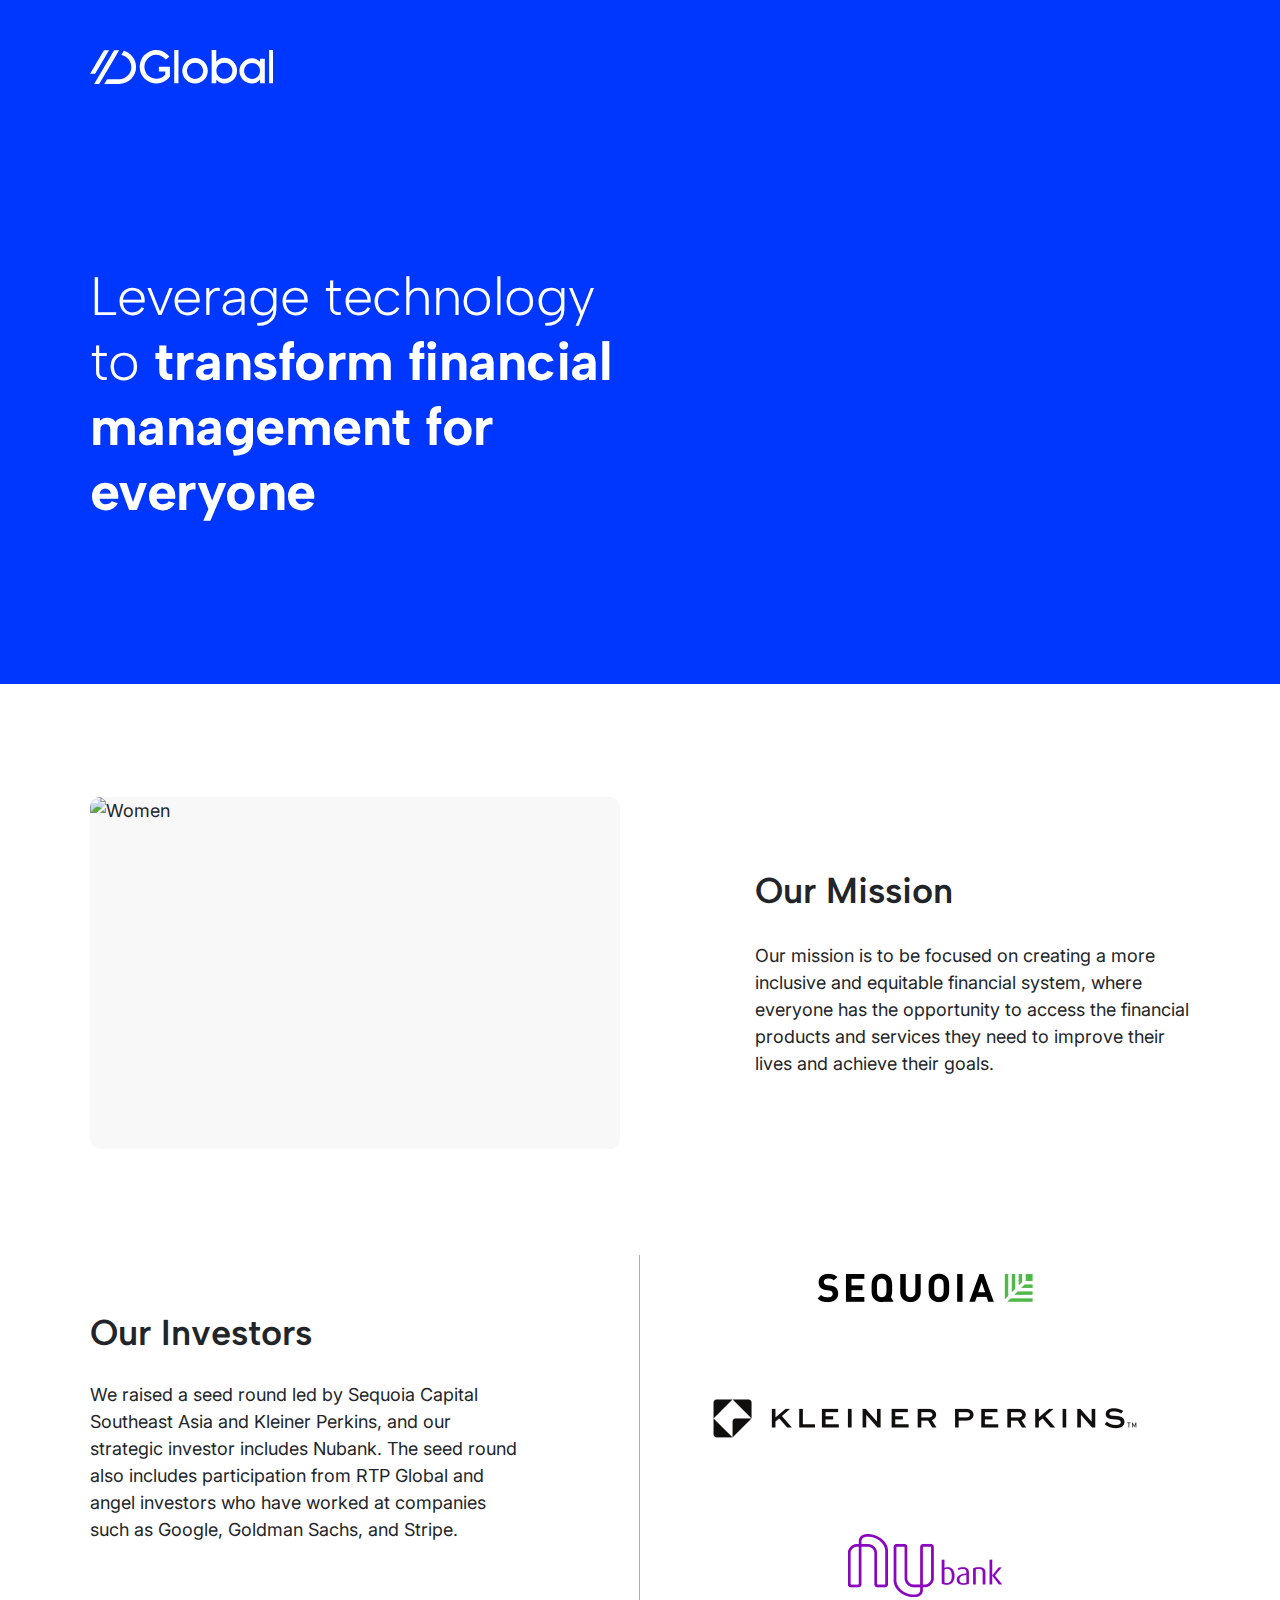
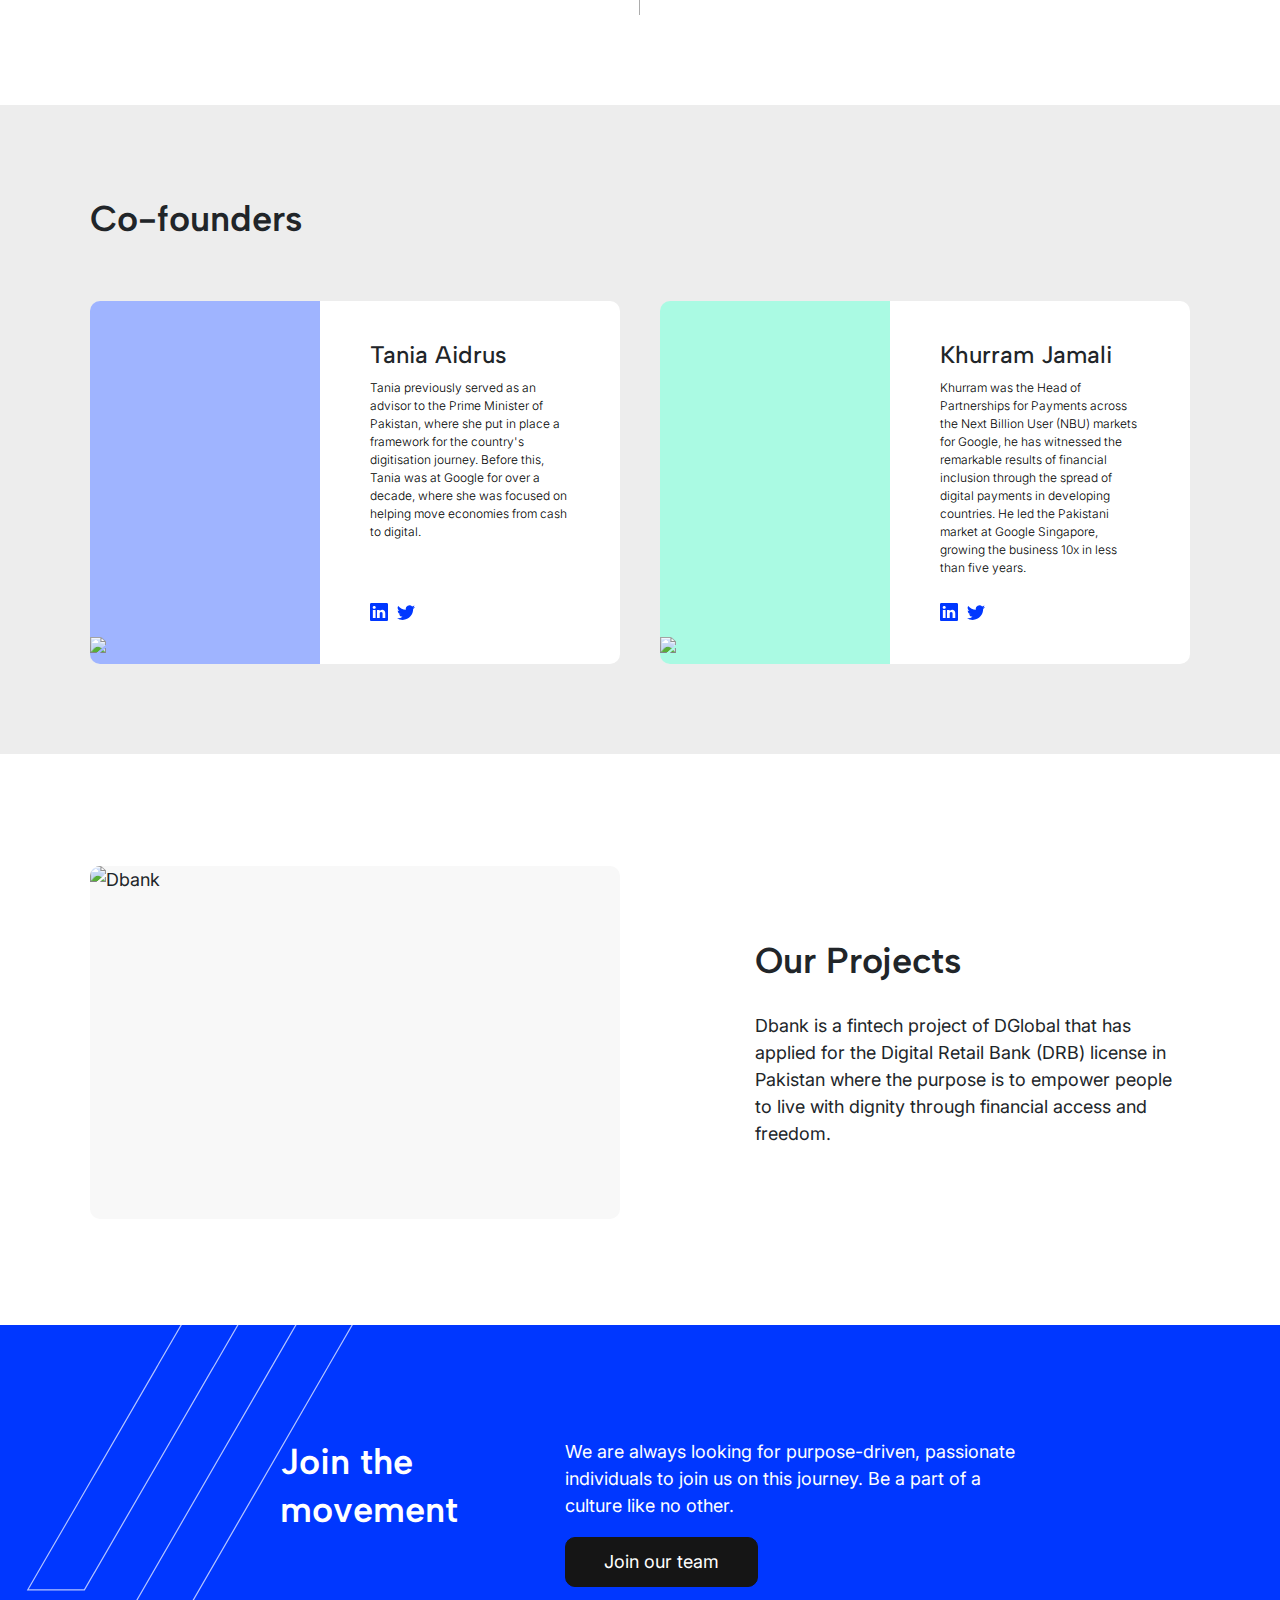
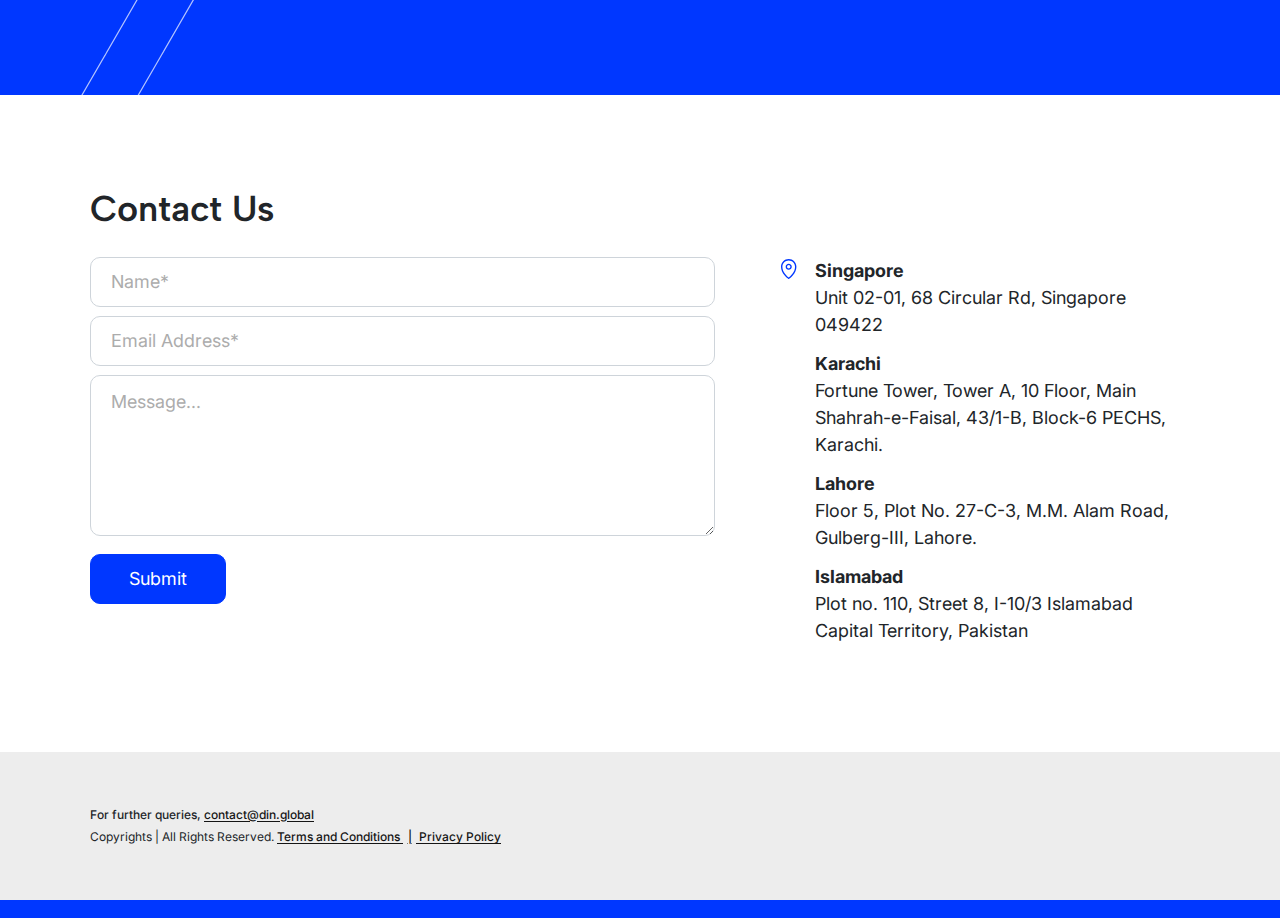
==== commit c0d092b5: "Merge pull request #10 from Azhan777/fix-year" ====
--- a/index.html
+++ b/index.html
@@ -15735,7 +15735,7 @@
                                         <br class="d-none d-lg-block" />
                                         culture like no other.<!-- -->
                                     </p>
-                                    <p><a target="_blank" href="https://dglobal.breezy.hr/" class="btn d-inline-flex align-items-center btn-dark">Join our team</a></p>
+                                    <p><a target="_blank" href="https://dglobal.bamboohr.com/careers" class="btn d-inline-flex align-items-center btn-dark">Join our team</a></p>
                                 </div>
                             </div>
                         </div>
@@ -15811,8 +15811,9 @@
                                     <!-- -->
                                     <a class="text-dark" href="mailto:contact@din.global">contact@din.global</a>
                                 </p>
-                                <p class="mt-3 mt-md-0 m-0" style="font-size: 12px;">Copyrights 2023 | All Rights Reserved.
-                                    <a class="text-dark" target="_blank" href="/terms-conditions.html">Terms and Conditions <span class="mx-1">|</span> Privacy Policy</a></p>
+                                <p class="mt-3 mt-md-0 m-0" style="font-size: 12px;">Copyrights <span id="currentYear"></span> | All Rights Reserved.
+                                    <a class="text-dark" target="_blank" href="/terms-conditions.html">Terms and Conditions <span class="mx-1">|</span> Privacy Policy</a>
+                                </p>
                             </div>
                         </div>
                     </div>
@@ -15835,6 +15836,8 @@
                 }
             }, true);
         });
+            document.getElementById("currentYear").textContent = `${new Date().getFullYear()}`
+
         </script>
     </body>
 </html>
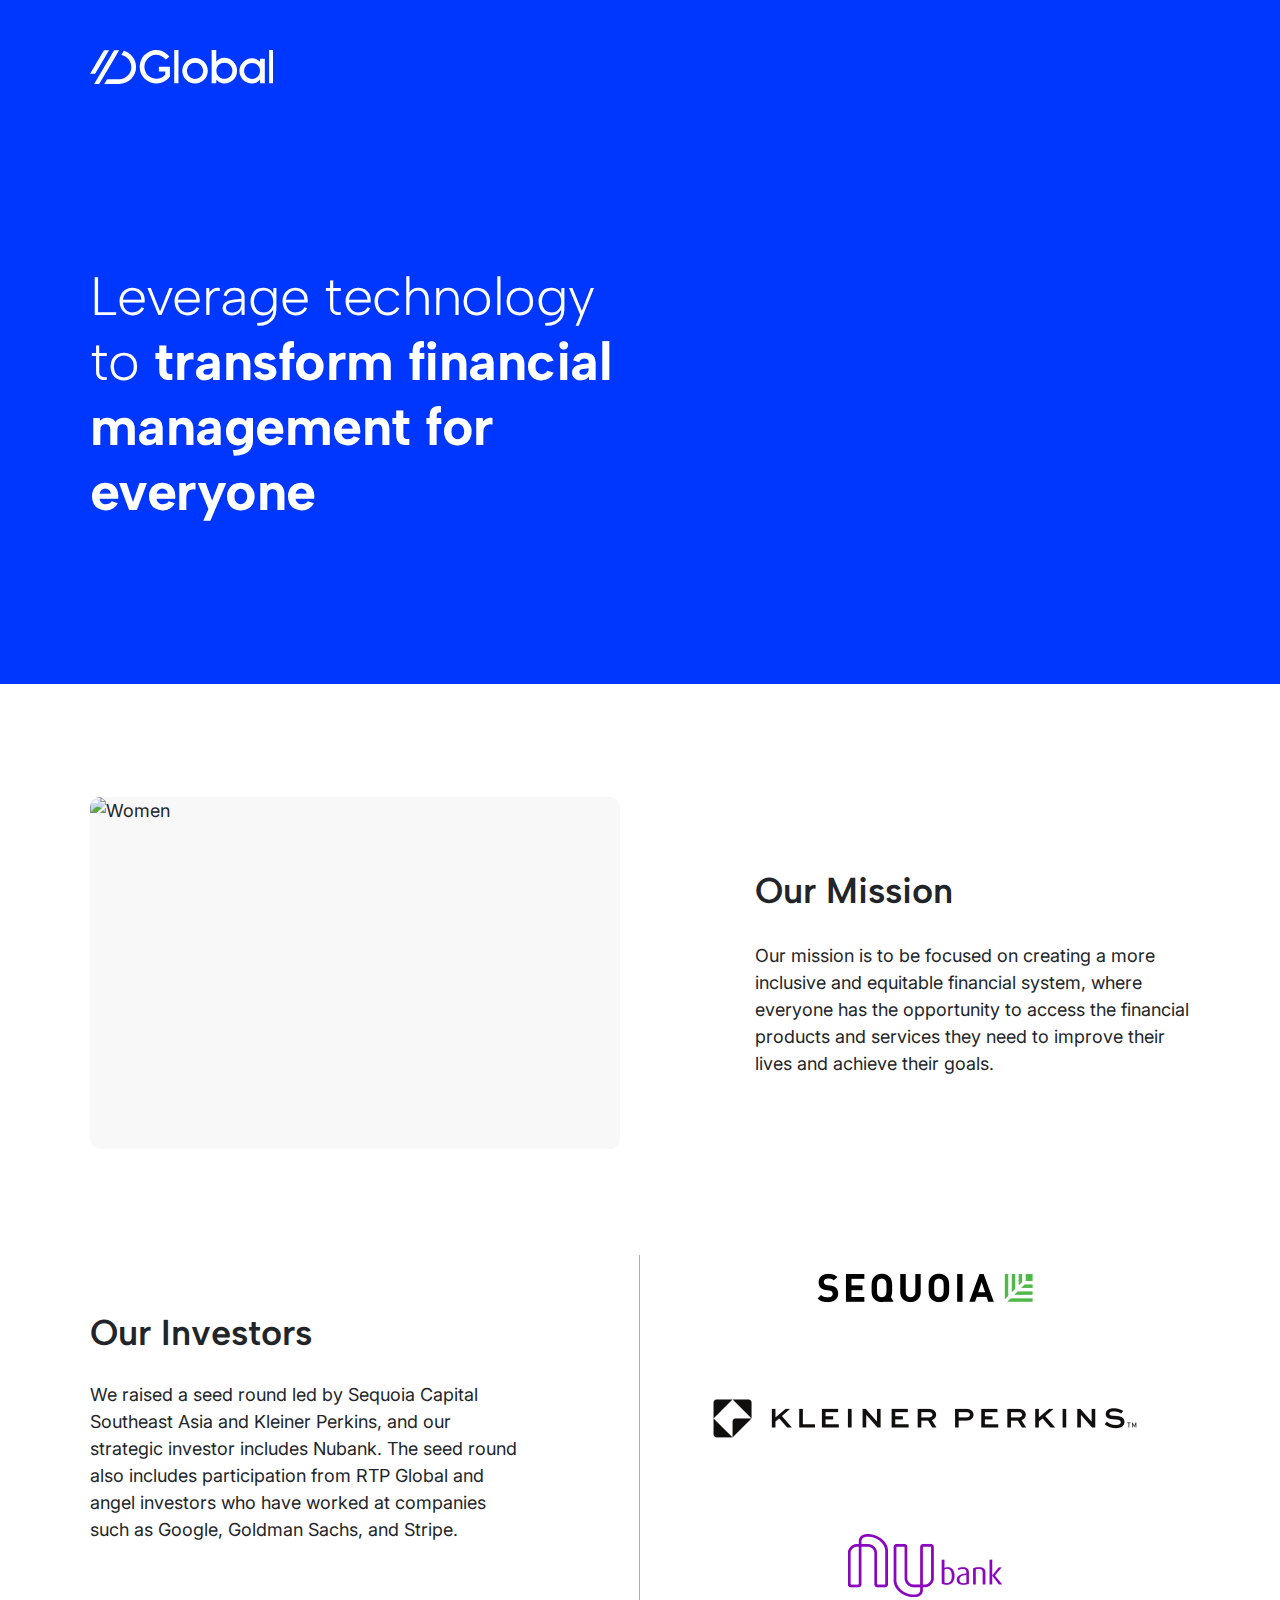
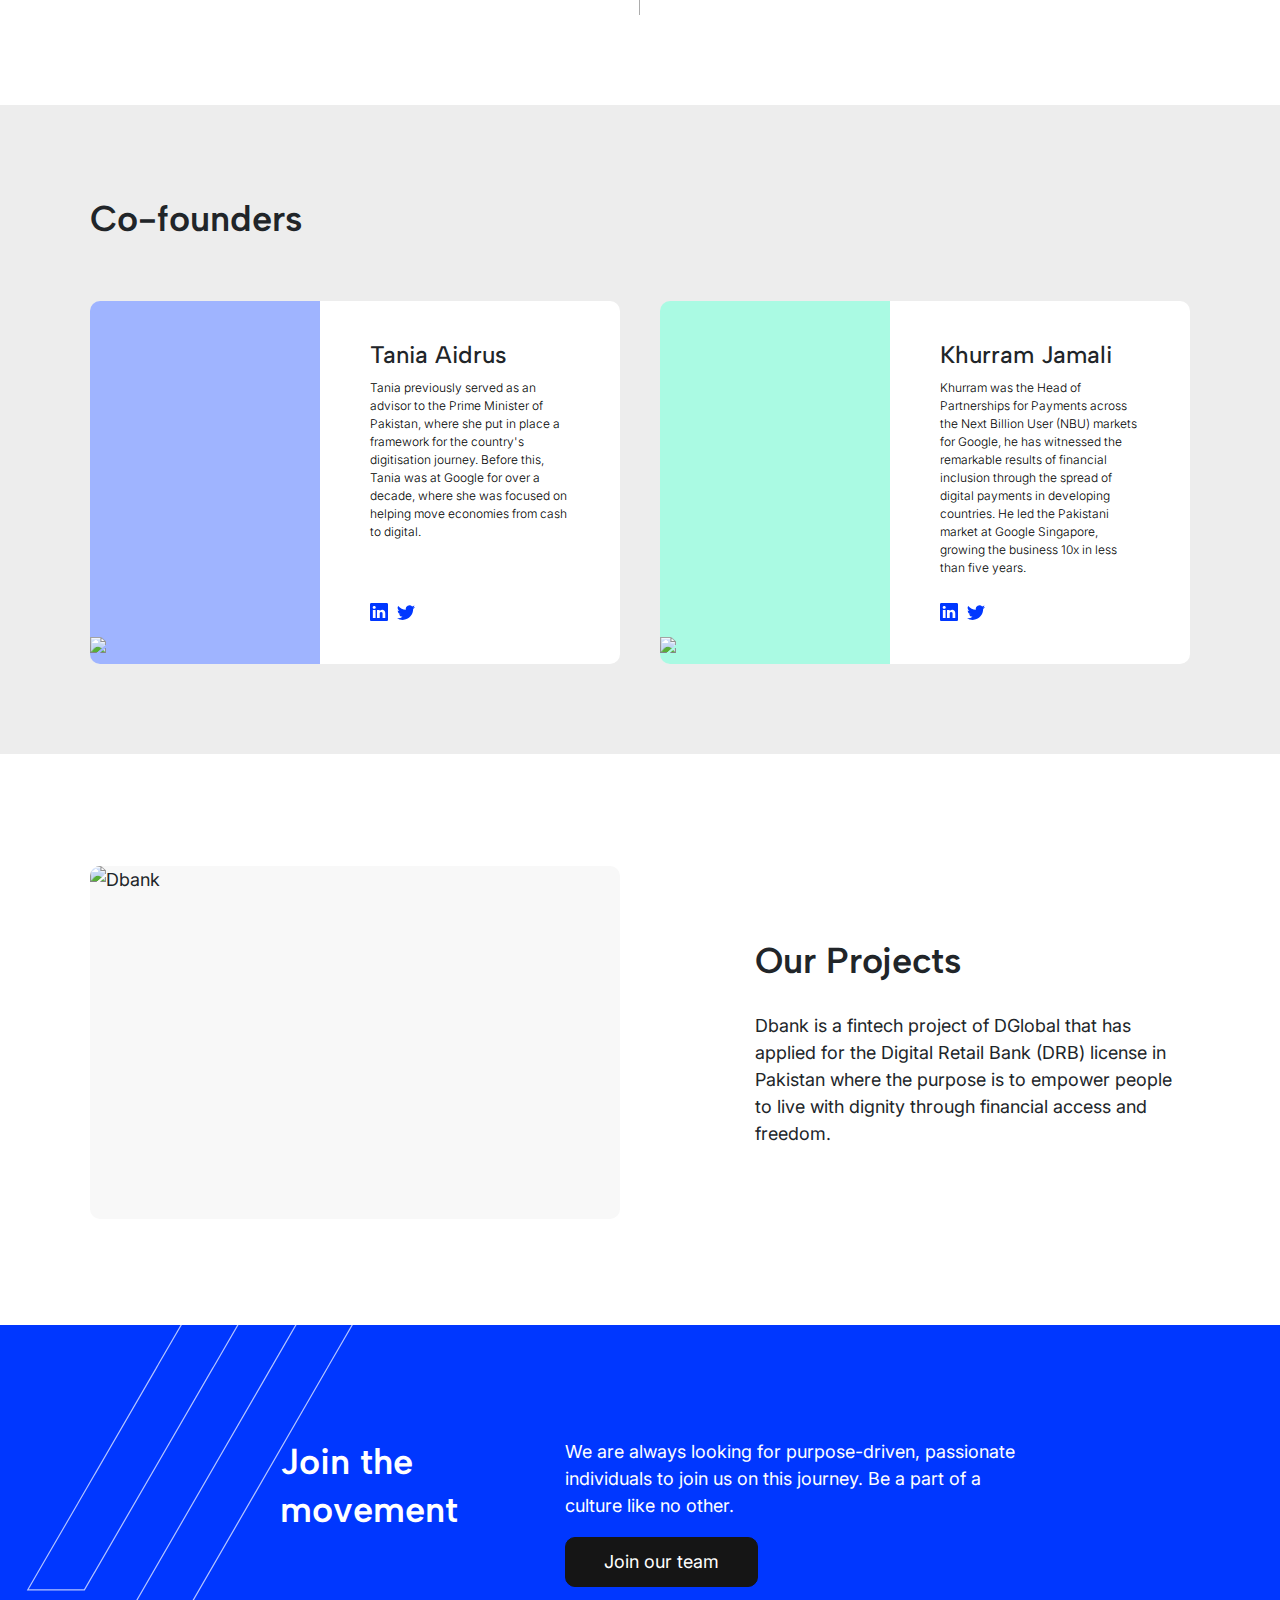
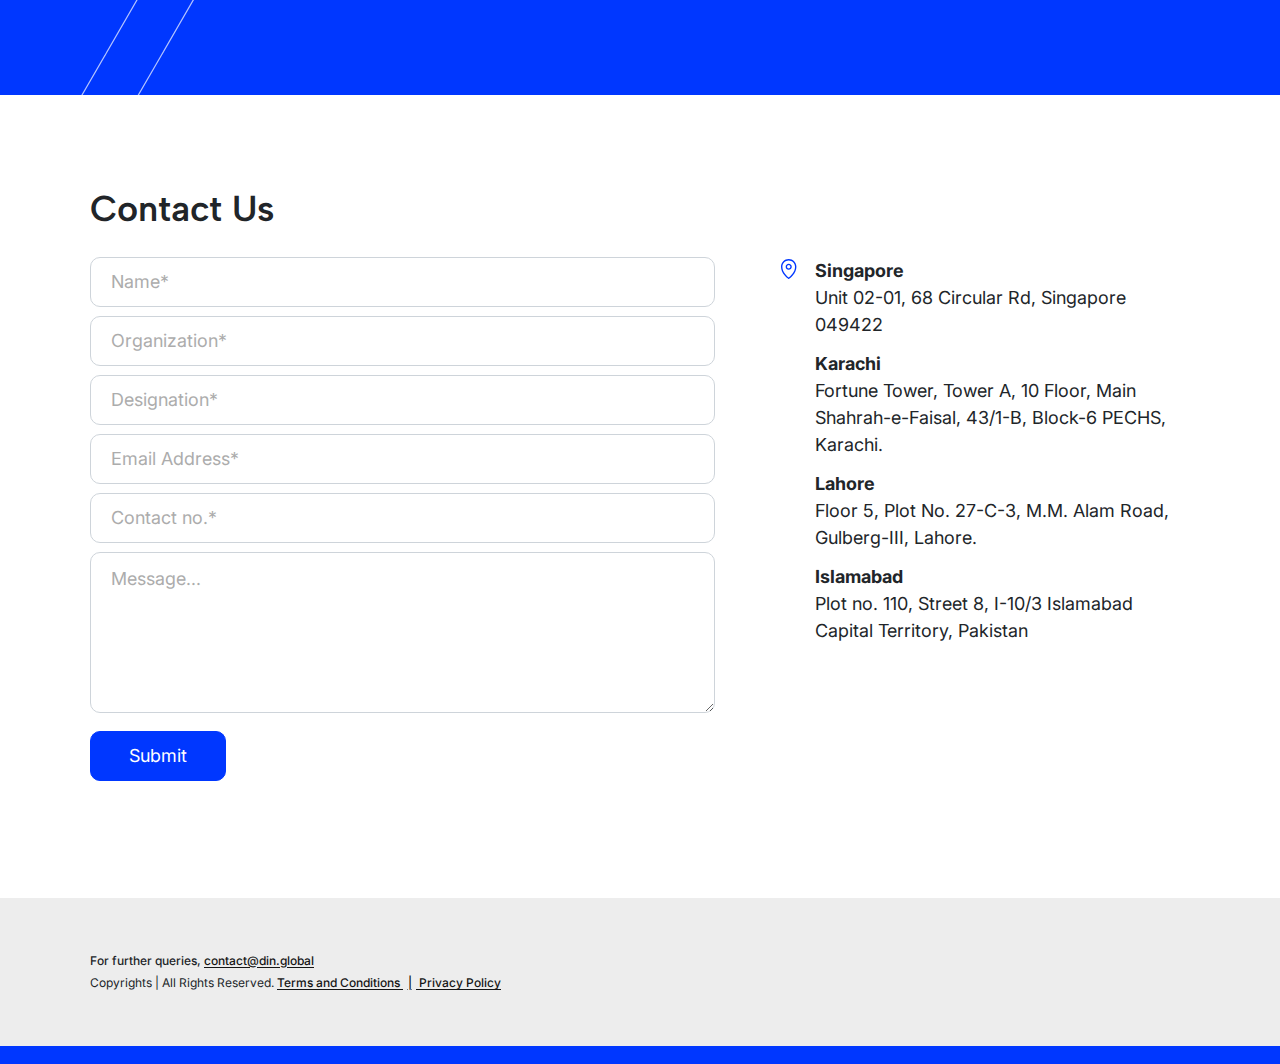
==== commit f2461612: "Updating Form url" ====
--- a/index.html
+++ b/index.html
@@ -15749,11 +15749,15 @@
                                     </h2>
                                 </div>
                                 <div class="col-12 col-lg-7">
-                                    <form action="https://api.sheetmonkey.io/form/5rnm3LjirhqxBn7vttC78d" method="post" submitted="false" class="mb-4">
+                                    <form action="https://api.sheetmonkey.io/form/fZmnsUrNZh4abE4EhyFXon" method="post" submitted="false" class="mb-4">
                                         <input type="text" name="Name" required="" class="form-control mb-2" placeholder="Name*">
+                                        <input type="text" name="Organization" required="" class="form-control mb-2" placeholder="Organization*">
+                                        <input type="text" name="Designation" required="" class="form-control mb-2" placeholder="Designation*">
                                         <input type="email" name="Email" required="" class="form-control mb-2" placeholder="Email Address*">
-                                        <textarea name="User Feedback" placeholder="Message..." cols="30" rows="5" required="" class="form-control mb-3"></textarea>
-                                        <input type="hidden" name="Created" value="x-sheetmonkey-current-date-time" />
+                                        <input type="tel" name="Contact" required="" class="form-control mb-2" placeholder="Contact no.*">
+                                        <textarea name="Message" placeholder="Message..." cols="30" rows="5" required="" class="form-control mb-3"></textarea>
+                                        <input type="hidden" name="Created at" value="x-sheetmonkey-current-date-time" />
+                                        <input type="hidden" name="Created by" value="Dglobal website - https://din.global" />
                                         <button class="btn btn-primary" type="submit">
                                             <span class="spinner spinner-border spinner-border-sm me-2" role="status"><span class="visually-hidden">Loading...</span></span>Submit<!-- -->
                                         </button>
